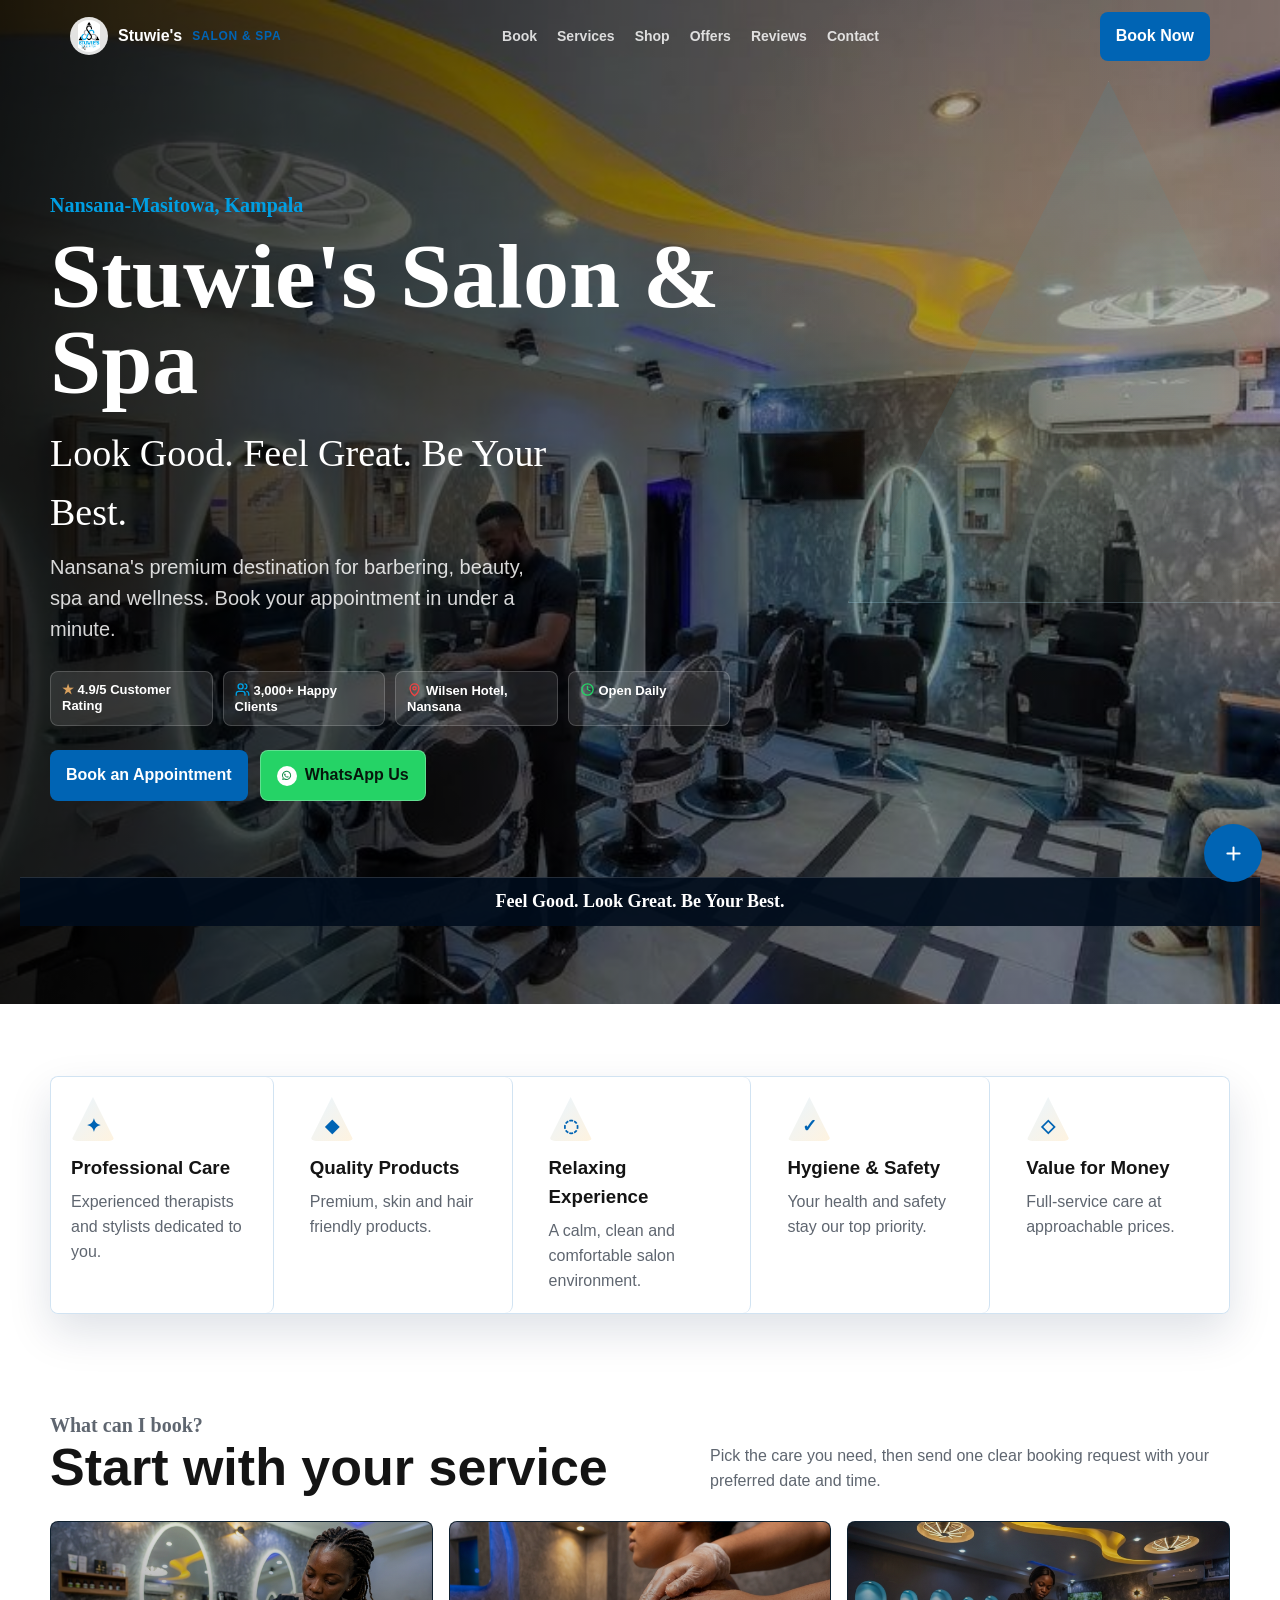
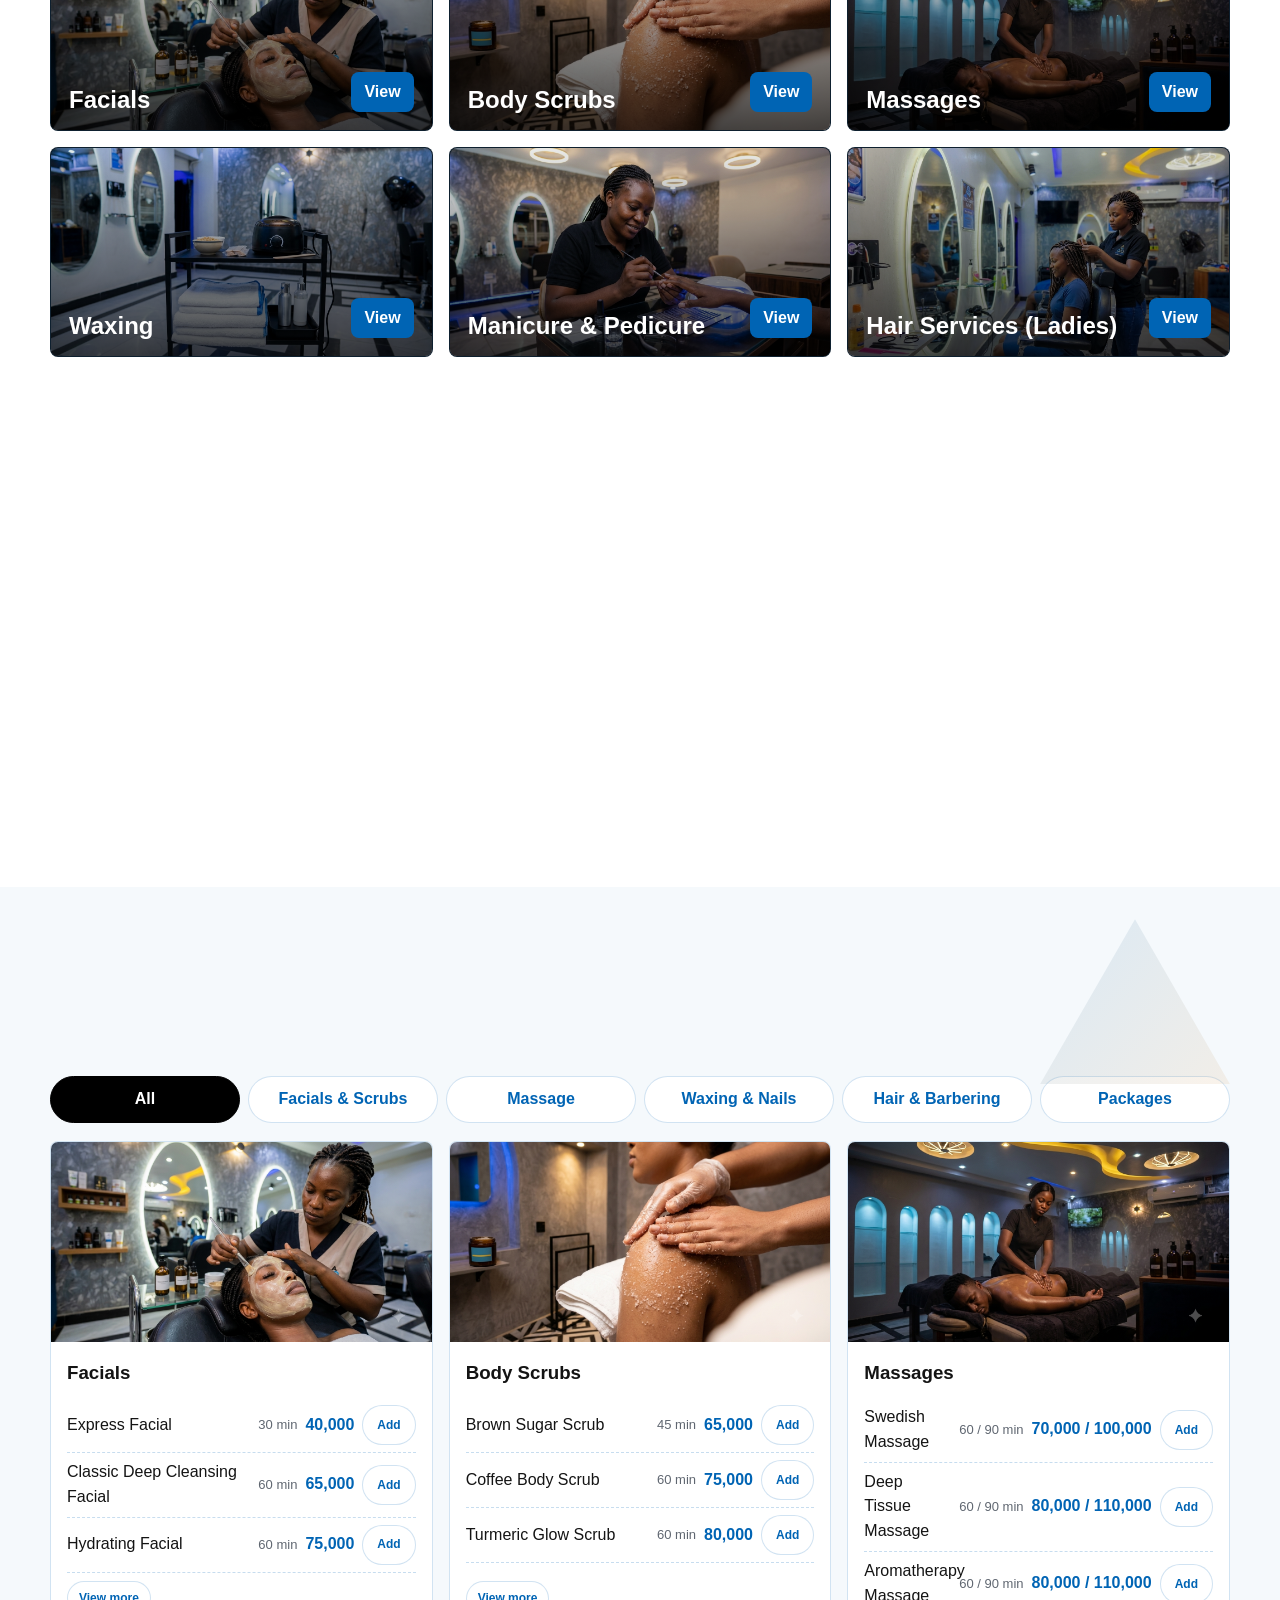
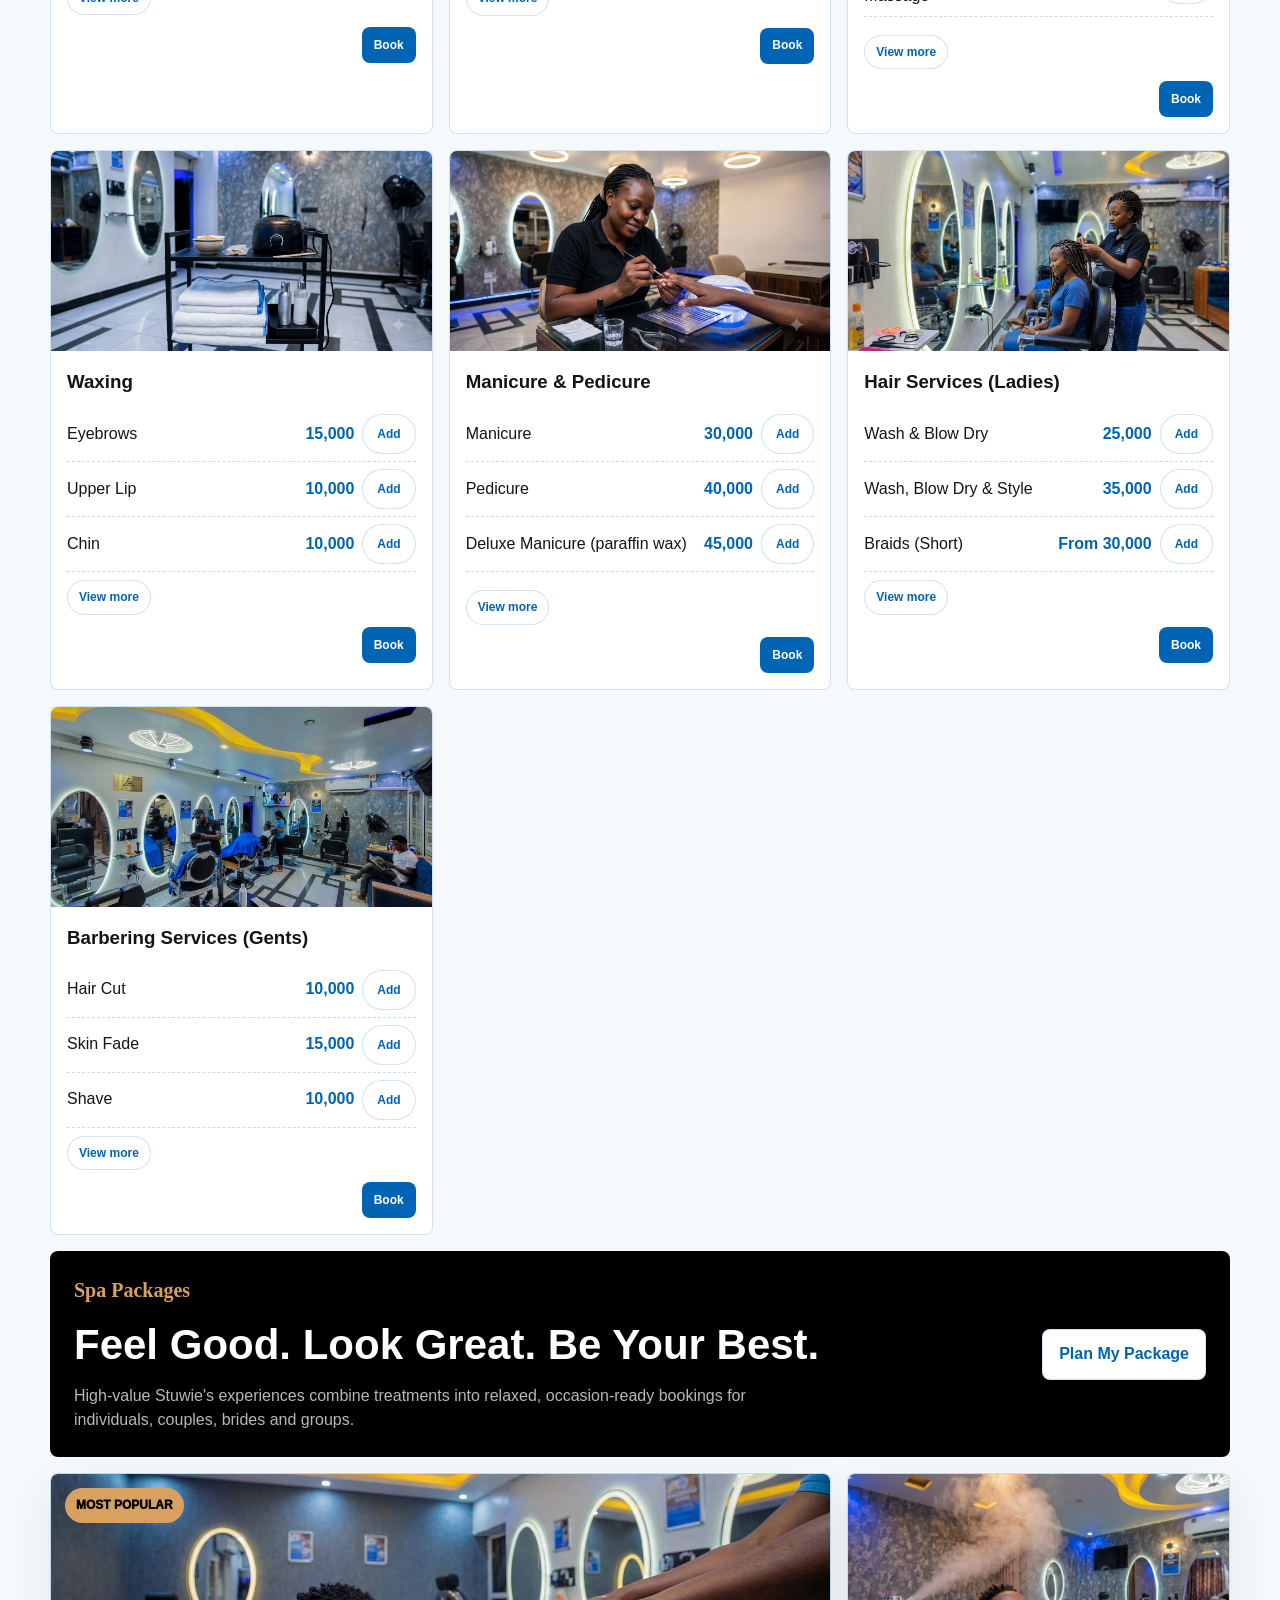
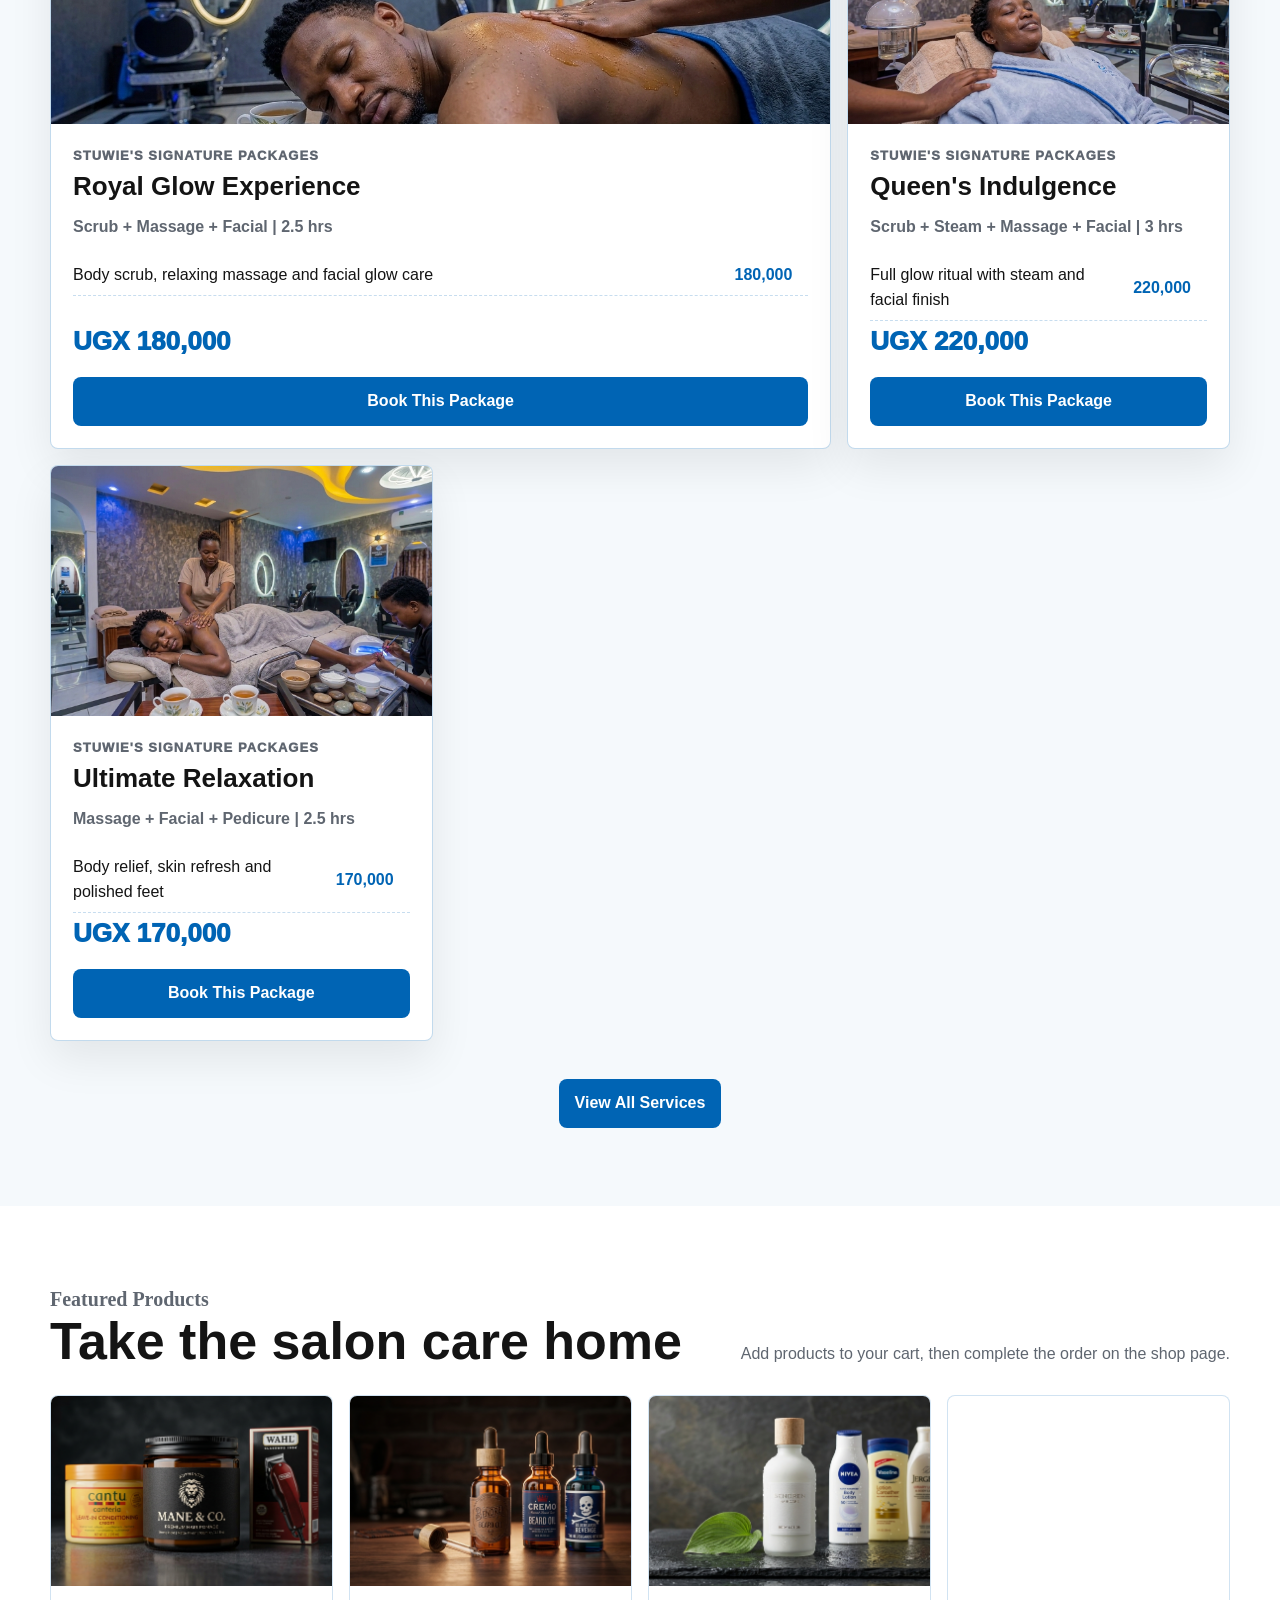
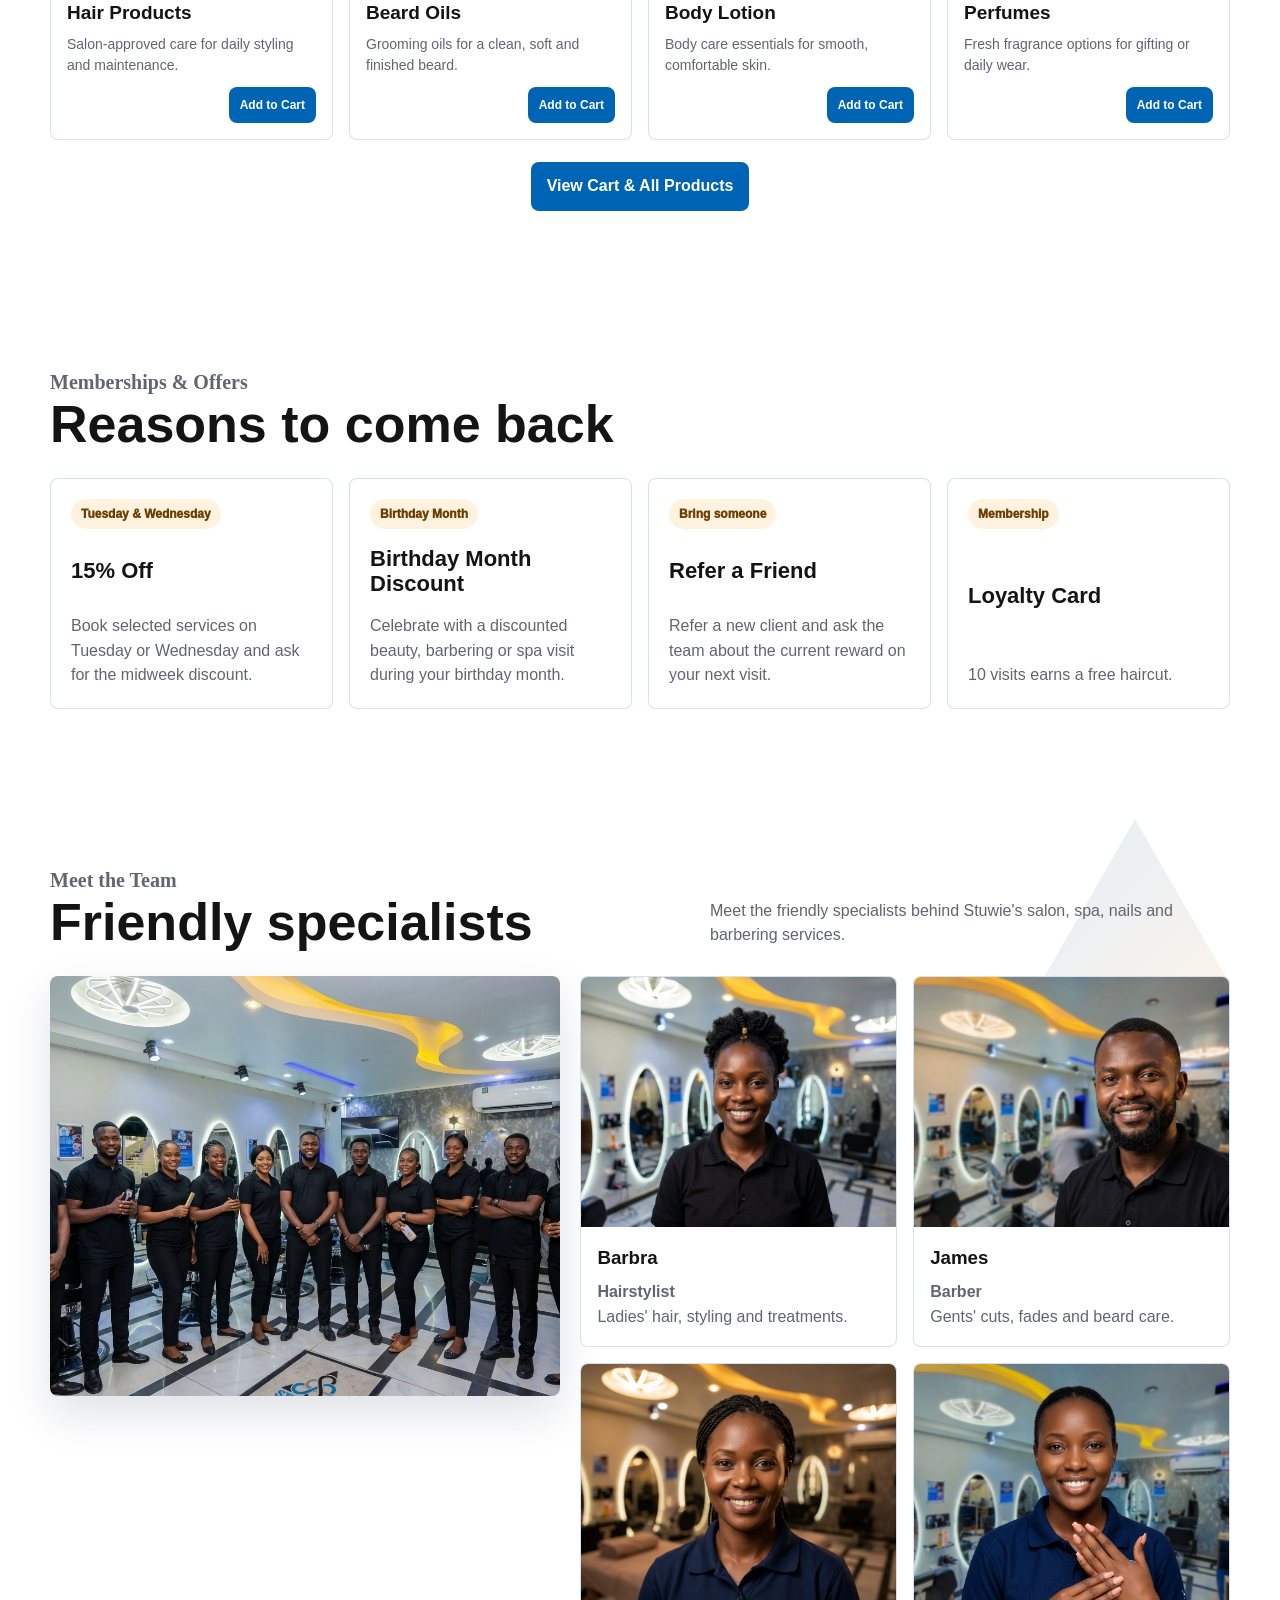
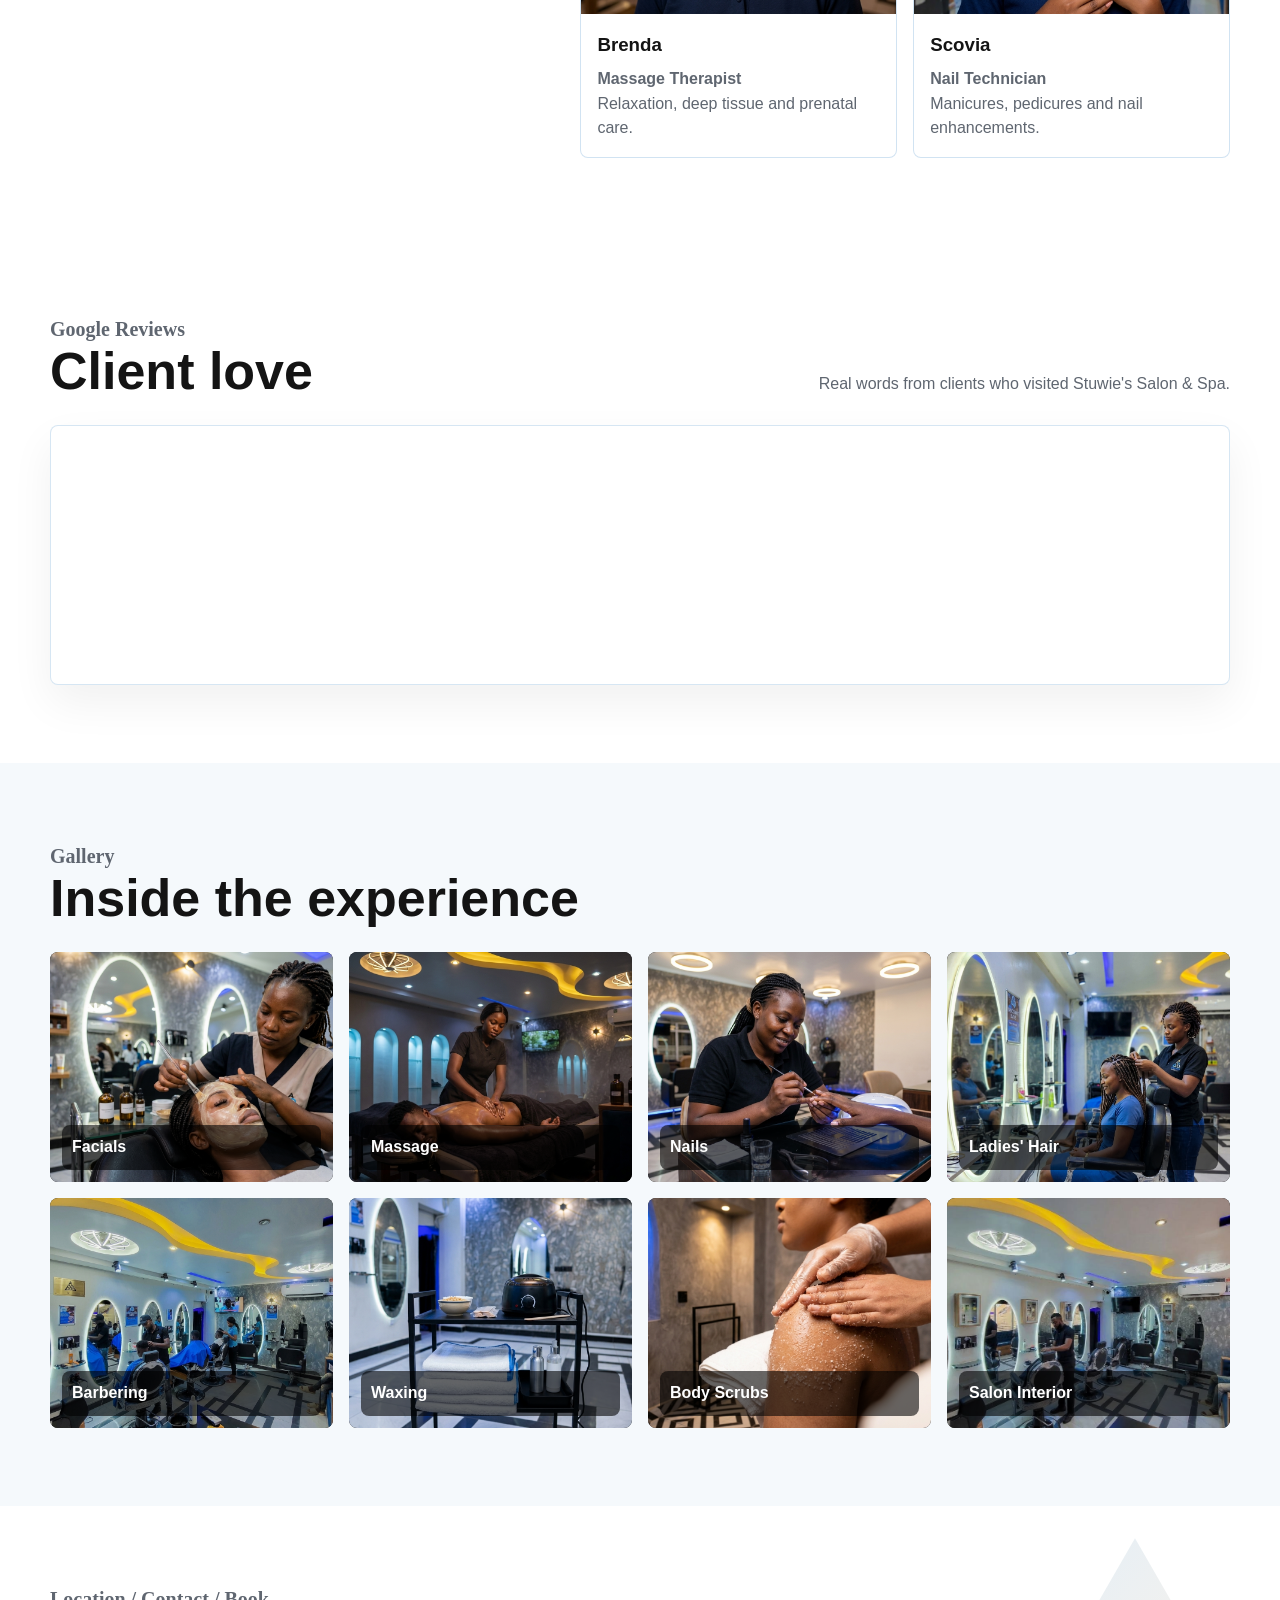
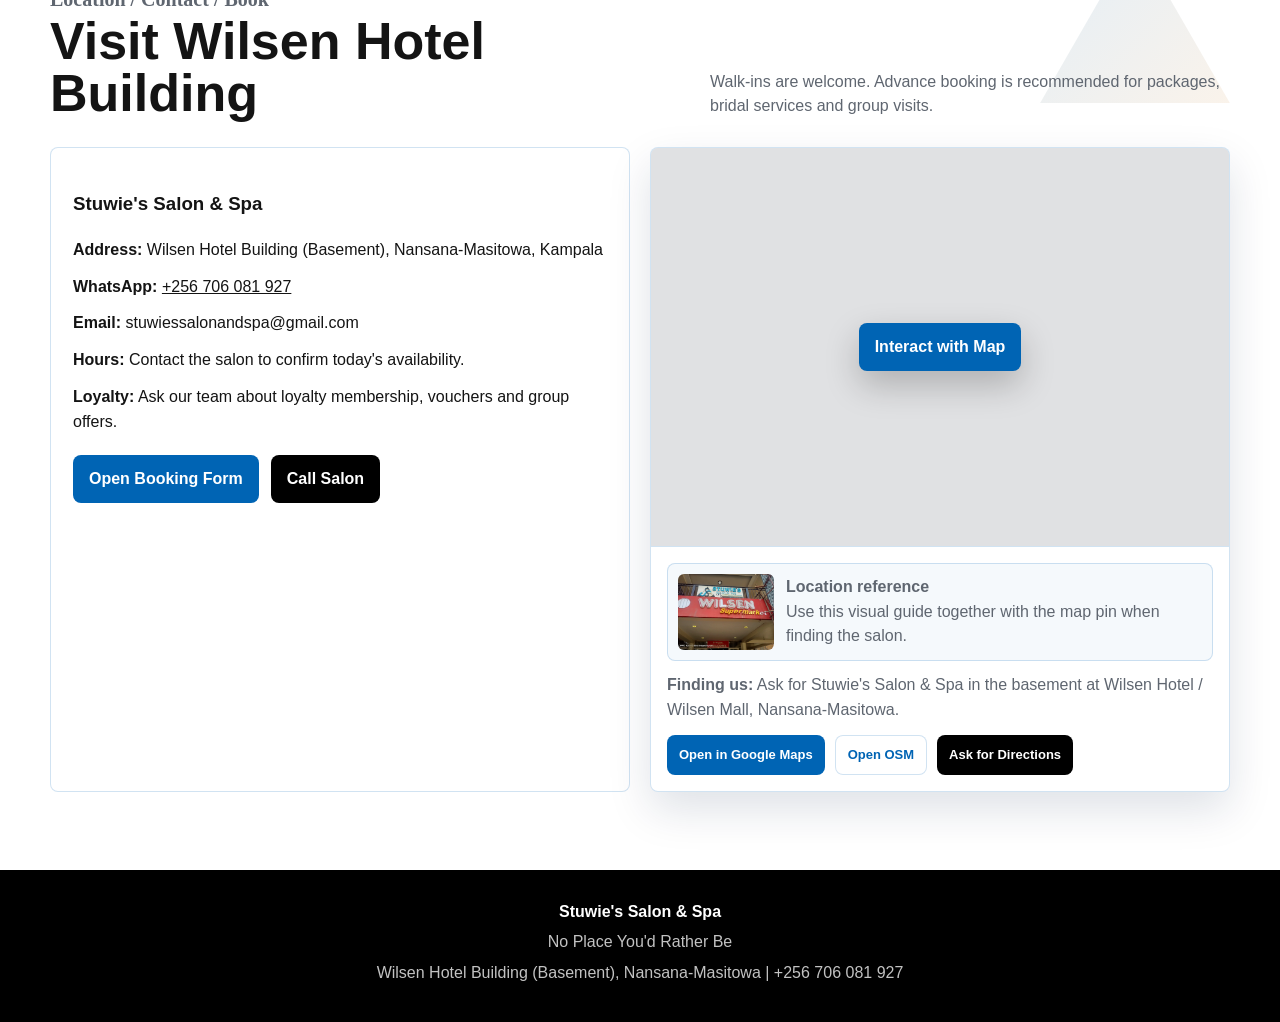
==== index.html @ 25f9405e "updates" ====
<!DOCTYPE html>
<html lang="en">
<head>
  <meta charset="UTF-8" />
  <meta name="viewport" content="width=device-width, initial-scale=1.0" />
  <title>Stuwie's Salon & Spa | No Place You'd Rather Be</title>
  <meta name="description" content="Stuwie's Salon & Spa in Wilsen Hotel Building, Nansana-Masitowa. Salon, spa, barbering, nails, waxing, facials, massage, packages and bookings." />
  <meta name="author" content="Solomantalgo" />
  <link rel="icon" href="assets/Stuwie LogoClare_page-0001.jpg" type="image/jpeg" />
  <link rel="preload" as="image" href="assets/images/hero2.png" />
  <link rel="preload" as="image" href="assets/Stuwie LogoClare_page-0001.jpg" />
  <style>
    :root {
      --blue: #0064b4;
      --blue-bright: #009fe3;
      --warm: #d9a15f;
      --warm-soft: #fff3df;
      --grey: #8c8c8c;
      --grey-light: #dcdcdc;
      --black: #000000;
      --ink: #141414;
      --muted: #5f6670;
      --paper: #ffffff;
      --wash: #f5f9fc;
      --line: rgba(0, 100, 180, 0.18);
      --shadow: 0 18px 44px rgba(0, 34, 67, 0.13);
      --radius: 8px;
    }

    * { box-sizing: border-box; }
    html {
      scroll-behavior: smooth;
      overflow-x: hidden;
    }
    body {
      margin: 0;
      font-family: Inter, "Segoe UI", Arial, sans-serif;
      color: var(--ink);
      background: var(--paper);
      line-height: 1.55;
      width: 100%;
      max-width: 100%;
      overflow-x: hidden;
    }
    body > * {
      max-width: 100%;
    }
    main, section, header, footer {
      max-width: 100%;
      overflow-x: clip;
    }
    img { max-width: 100%; display: block; }
    a { color: inherit; }
    button, input, select, textarea { font: inherit; }

    .site-header {
      position: fixed;
      top: 0;
      left: 0;
      right: 0;
      z-index: 20;
      background: transparent;
      border-bottom: 1px solid transparent;
      transition: background 0.4s ease, border-bottom 0.4s ease, box-shadow 0.4s ease, backdrop-filter 0.4s ease;
    }
    .site-header.scrolled {
      background: rgba(0, 13, 28, 0.9);
      border-bottom: 1px solid rgba(0, 159, 227, 0.22);
      box-shadow: 0 14px 36px rgba(0, 0, 0, 0.22);
      backdrop-filter: blur(16px);
    }
    .nav {
      max-width: 1180px;
      margin: 0 auto;
      padding: 12px 20px;
      display: flex;
      align-items: center;
      justify-content: space-between;
      gap: 16px;
    }
    .brand-mark {
      display: flex;
      align-items: center;
      gap: 10px;
      text-decoration: none;
      font-weight: 800;
      color: white;
      transition: transform 0.25s ease, color 0.25s ease;
      min-width: 0;
    }
    .brand-mark:hover { transform: translateY(-1px); color: var(--blue); }
    .brand-mark img {
      width: 38px;
      height: 38px;
      object-fit: contain;
      border-radius: 50%;
      background: rgba(255,255,255,0.88);
      padding: 3px;
    }
    .brand-mark span {
      color: var(--blue);
      display: block;
      font-size: 12px;
      font-weight: 700;
      letter-spacing: 0.06em;
      text-transform: uppercase;
    }
    .nav-links {
      display: flex;
      align-items: center;
      gap: 20px;
      font-size: 14px;
    }
    .nav-links a {
      text-decoration: none;
      color: rgba(255,255,255,0.82);
      font-weight: 650;
      position: relative;
      padding: 6px 0;
    }
    .nav-links a:hover { color: white; }
    .nav-links a::after {
      content: "";
      position: absolute;
      left: 0;
      right: 0;
      bottom: 0;
      height: 2px;
      background: var(--blue-bright);
      transform: scaleX(0);
      transform-origin: left;
      transition: transform 0.25s ease;
    }
    .nav-links a:hover::after { transform: scaleX(1); }
    .btn {
      border: 0;
      border-radius: var(--radius);
      padding: 12px 16px;
      display: inline-flex;
      align-items: center;
      justify-content: center;
      gap: 8px;
      min-height: 44px;
      text-decoration: none;
      font-weight: 800;
      cursor: pointer;
      transition: transform 0.22s ease, box-shadow 0.22s ease, background 0.22s ease, color 0.22s ease;
    }
    .btn-primary { background: var(--blue); color: white; }
    .btn-primary:hover { background: #004f90; }
    .btn-dark { background: var(--black); color: white; }
    .btn-light { background: white; color: var(--blue); border: 1px solid var(--line); }
    .btn-whatsapp { background: #25d366; color: #06170c; border: 1px solid rgba(255,255,255,0.28); }
    .btn-whatsapp:hover { background: #1ebe5d; }
    .wa-icon {
      width: 20px;
      height: 20px;
      border-radius: 50%;
      display: inline-grid;
      place-items: center;
      background: #fff;
      color: #128c4a;
      line-height: 1;
    }
    .wa-icon svg { width: 13px; height: 13px; fill: currentColor; }
    .btn:hover { transform: translateY(-2px); box-shadow: 0 12px 28px rgba(0, 34, 67, 0.16); }
    .btn.is-loading {
      pointer-events: none;
      opacity: 0.78;
      position: relative;
    }
    .btn.is-loading::before {
      content: "";
      width: 15px;
      height: 15px;
      border: 2px solid rgba(255,255,255,0.55);
      border-top-color: #fff;
      border-radius: 50%;
      animation: spin 0.75s linear infinite;
    }

    .hero {
      min-height: calc(100vh - 69px);
      display: grid;
      align-items: center;
      position: relative;
      overflow: hidden;
      color: white;
      background: #101820;
    }
    .hero-preload {
      position: absolute;
      width: 1px;
      height: 1px;
      opacity: 0;
      pointer-events: none;
    }
    .hero::before {
      content: "";
      position: absolute;
      inset: 0;
      background:
        radial-gradient(circle at 78% 28%, rgba(217,161,95,0.22), transparent 26%),
        linear-gradient(90deg, rgba(0,0,0,0.86), rgba(0,0,0,0.48) 47%, rgba(0,0,0,0.18)),
        url("assets/images/hero2.png") center/cover;
      animation: heroDrift 14s ease-in-out infinite alternate;
    }
    .hero::after {
      content: "";
      position: absolute;
      right: -7vw;
      top: 9vh;
      width: min(42vw, 520px);
      aspect-ratio: 1;
      border: 1px solid rgba(255,255,255,0.18);
      clip-path: polygon(50% 0, 100% 100%, 0 100%);
      background: linear-gradient(135deg, rgba(0,159,227,0.12), rgba(217,161,95,0.08));
      pointer-events: none;
    }
    .hero-inner {
      position: relative;
      width: min(1180px, calc(100% - 40px));
      margin: 0 auto;
      padding: 112px 0 76px;
      display: grid;
      grid-template-columns: minmax(0, 680px) minmax(190px, 240px);
      align-items: center;
      gap: 72px;
    }
    .logo-panel {
      background: rgba(255, 255, 255, 0.9);
      border-radius: var(--radius);
      padding: 10px;
      box-shadow: 0 18px 50px rgba(0,0,0,0.28);
      max-width: 230px;
      justify-self: end;
      border: 1px solid rgba(255,255,255,0.55);
      opacity: 0.95;
      animation: floatIn 0.85s ease 0.28s both;
    }
    .logo-panel img {
      width: 100%;
      height: 185px;
      display: block;
      object-fit: contain;
      mix-blend-mode: multiply;
    }
    .eyebrow {
      color: var(--blue-bright);
      font-size: 13px;
      font-weight: 900;
      letter-spacing: 0.12em;
      text-transform: uppercase;
      margin: 0 0 12px;
      font-family: "Segoe Script", "Brush Script MT", "Lucida Handwriting", cursive;
      text-transform: none;
      letter-spacing: 0;
      font-size: 20px;
    }
    h1 {
      font-size: clamp(46px, 8vw, 92px);
      line-height: 0.94;
      margin: 0;
      letter-spacing: 0;
      animation: fadeUp 0.8s ease 0.08s both;
      font-family: Georgia, "Times New Roman", serif;
    }
    .hero-copy {
      max-width: 520px;
      color: rgba(255,255,255,0.9);
      font-size: clamp(24px, 3vw, 38px);
      margin: 18px 0 10px;
      animation: fadeUp 0.8s ease 0.18s both;
      font-family: "Segoe Script", "Brush Script MT", cursive;
      color: #fff;
    }
    .hero-subcopy {
      max-width: 500px;
      color: rgba(255,255,255,0.84);
      font-size: clamp(16px, 1.8vw, 20px);
      margin: 0 0 26px;
      animation: fadeUp 0.8s ease 0.22s both;
    }
    .hero-kicker {
      display: none;
      flex-wrap: wrap;
      gap: 10px;
      margin: 0 0 22px;
      padding: 0;
      list-style: none;
      animation: fadeUp 0.8s ease 0.24s both;
    }
    .hero-kicker li {
      border: 1px solid rgba(255,255,255,0.24);
      background: rgba(255,255,255,0.09);
      color: rgba(255,255,255,0.92);
      border-radius: 999px;
      padding: 8px 12px;
      font-size: 13px;
      font-weight: 850;
      backdrop-filter: blur(10px);
    }
    .hero-proof {
      display: grid;
      grid-template-columns: repeat(4, minmax(0, 1fr));
      gap: 10px;
      max-width: 690px;
      margin: 0 0 24px;
      animation: fadeUp 0.8s ease 0.26s both;
    }
    .proof-pill {
      border: 1px solid rgba(255,255,255,0.18);
      background: rgba(255,255,255,0.1);
      border-radius: var(--radius);
      padding: 10px 11px;
      backdrop-filter: blur(10px);
      font-size: 13px;
      font-weight: 850;
      line-height: 1.25;
    }
    .rating-star { color: #d9a15f; }
    .proof-icon {
      width: 15px;
      height: 15px;
      vertical-align: -2px;
      margin-right: 4px;
    }
    .proof-icon.clients { color: var(--blue-bright); }
    .proof-icon.location { color: #ef4444; }
    .proof-icon.open { color: #25d366; }
    .proof-icon path, .proof-icon circle, .proof-icon polyline {
      fill: none;
      stroke: currentColor;
      stroke-width: 2.2;
      stroke-linecap: round;
      stroke-linejoin: round;
    }
    .hero-actions, .contact-actions {
      display: flex;
      flex-wrap: wrap;
      gap: 12px;
      animation: fadeUp 0.8s ease 0.3s both;
    }
    .hero-strip {
      position: relative;
      background: rgba(0, 13, 28, 0.9);
      color: white;
      padding: 10px 20px;
      font-weight: 850;
      text-align: center;
      border-top: 1px solid rgba(255,255,255,0.14);
      font-family: "Segoe Script", "Brush Script MT", cursive;
      font-size: 18px;
    }

    section {
      padding: 78px 20px;
      position: relative;
      overflow: hidden;
    }
    #services::before, #team::before, #contact::before {
      content: "";
      position: absolute;
      width: 190px;
      height: 165px;
      right: max(18px, calc((100vw - 1180px) / 2));
      top: 32px;
      background: linear-gradient(135deg, rgba(0,100,180,0.11), rgba(217,161,95,0.13));
      clip-path: polygon(50% 0, 100% 100%, 0 100%);
      pointer-events: none;
    }
    .section-inner { max-width: 1180px; margin: 0 auto; }
    .section-head {
      display: flex;
      justify-content: space-between;
      align-items: end;
      gap: 24px;
      margin-bottom: 28px;
    }
    .section-head h2 {
      margin: 0;
      font-size: clamp(31px, 4.2vw, 52px);
      line-height: 1;
    }
    .section-head p { max-width: 520px; color: var(--muted); margin: 0; }
    .trust-grid, .service-grid, .team-grid, .gallery-grid, .package-grid, .quick-book-grid, .product-grid, .offer-grid {
      display: grid;
      gap: 16px;
    }
    #trust {
      padding: 72px 20px 58px;
      margin-top: 0;
      z-index: 2;
    }
    .trust-grid {
      grid-template-columns: repeat(5, 1fr);
      background: rgba(255,255,255,0.96);
      border: 1px solid var(--line);
      border-radius: var(--radius);
      box-shadow: var(--shadow);
      overflow: hidden;
    }
    .trust-card, .service-card, .member-card, .package-card, .contact-card {
      border: 1px solid var(--line);
      border-radius: var(--radius);
      background: white;
      overflow: hidden;
      transition: transform 0.28s ease, box-shadow 0.28s ease, border-color 0.28s ease;
    }
    .trust-card:hover, .member-card:hover, .package-card:hover, .contact-card:hover {
      transform: translateY(-5px);
      box-shadow: var(--shadow);
      border-color: rgba(0, 100, 180, 0.34);
    }
    .service-card:hover {
      box-shadow: var(--shadow);
      border-color: rgba(0, 100, 180, 0.34);
    }
    .trust-card {
      padding: 20px;
      min-height: 150px;
      border: 0;
      border-right: 1px solid var(--line);
    }
    .trust-card:last-child { border-right: 0; }
    .trust-icon {
      width: 44px;
      height: 44px;
      border-radius: 6px;
      display: grid;
      place-items: center;
      background: linear-gradient(135deg, #e9f5ff, var(--warm-soft));
      color: var(--blue);
      font-weight: 950;
      margin-bottom: 12px;
      clip-path: polygon(50% 0, 100% 100%, 0 100%);
      font-size: 0;
    }
    .trust-icon::before {
      font-size: 18px;
      line-height: 1;
      transform: translateY(7px);
    }
    .trust-card:nth-child(1) .trust-icon::before { content: "✦"; }
    .trust-card:nth-child(2) .trust-icon::before { content: "◆"; }
    .trust-card:nth-child(3) .trust-icon::before { content: "◌"; }
    .trust-card:nth-child(4) .trust-icon::before { content: "✓"; }
    .trust-card:nth-child(5) .trust-icon::before { content: "◇"; }
    .trust-card h3, .service-card h3, .member-card h3, .package-card h3 { margin: 0 0 8px; }
    .trust-card p, .member-card p, .package-card p { margin: 0; color: var(--muted); }

    #quick-book {
      padding-top: 38px;
      background: var(--paper);
    }
    .quick-book-grid {
      grid-template-columns: repeat(3, 1fr);
    }
    .quick-book-card {
      min-height: 210px;
      border-radius: var(--radius);
      overflow: hidden;
      position: relative;
      isolation: isolate;
      display: flex;
      align-items: end;
      color: white;
      text-decoration: none;
      background: #111;
      border: 1px solid rgba(0,100,180,0.18);
    }
    .quick-book-card img {
      position: absolute;
      inset: 0;
      width: 100%;
      height: 100%;
      object-fit: cover;
      transition: transform 0.55s ease, filter 0.55s ease;
      z-index: -2;
    }
    .quick-book-card::after {
      content: "";
      position: absolute;
      inset: 0;
      background: linear-gradient(180deg, rgba(0,0,0,0.08), rgba(0,0,0,0.72));
      z-index: -1;
    }
    .quick-book-card:hover img { transform: scale(1.06); filter: saturate(1.08); }
    .quick-book-card:focus-visible { outline: 3px solid var(--blue); outline-offset: 4px; }
    .quick-book-body {
      width: 100%;
      padding: 18px;
      display: flex;
      align-items: end;
      justify-content: space-between;
      gap: 12px;
    }
    .quick-book-body h3 { margin: 0; font-size: 24px; line-height: 1.05; }
    .mini-book-btn {
      border: 0;
      border-radius: var(--radius);
      background: var(--blue);
      color: #fff;
      min-height: 38px;
      padding: 8px 13px;
      font-weight: 900;
      cursor: pointer;
      text-decoration: none;
    }

    #services, #gallery { background: var(--wash); }
    .service-tabs {
      display: grid;
      grid-template-columns: repeat(6, minmax(0, 1fr));
      gap: 8px;
      overflow: visible;
      padding-bottom: 0;
      margin-bottom: 18px;
    }
    .service-tab {
      white-space: normal;
      border: 1px solid var(--line);
      background: white;
      color: var(--blue);
      border-radius: 999px;
      padding: 10px 14px;
      font-weight: 850;
      cursor: pointer;
      transition: transform 0.22s ease, background 0.22s ease, color 0.22s ease;
      min-height: 44px;
      text-align: center;
    }
    .service-tab:hover { transform: translateY(-2px); }
    .service-tab.active { background: var(--black); color: white; border-color: var(--black); }
    .service-panel { display: none; }
    .service-panel.active { display: block; animation: fadeUp 0.35s ease both; }
    .service-panel.all-visible {
      display: contents;
      animation: fadeUp 0.35s ease both;
    }
    .service-grid { grid-template-columns: repeat(3, 1fr); }
    .service-panels.all-mode {
      display: grid;
      grid-template-columns: repeat(3, minmax(0, 1fr));
      gap: 16px;
    }
    .service-panels.all-mode .service-grid { display: contents; }
    .service-card img {
      height: 200px;
      width: 100%;
      object-fit: cover;
      transition: transform 0.55s ease, filter 0.55s ease;
    }
    .service-card:hover img { transform: scale(1.06); filter: saturate(1.08) contrast(1.03); }
    .service-card {
      display: flex;
      flex-direction: column;
      height: 100%;
      position: relative;
      isolation: isolate;
    }
    .service-body {
      padding: 16px;
      display: flex;
      flex-direction: column;
      flex: 1;
      position: relative;
      z-index: 1;
    }
    .book-card-btn {
      width: fit-content;
      margin-top: 12px;
      min-height: 36px;
      padding: 7px 12px;
      font-size: 12px;
      align-self: flex-end;
      position: relative;
      z-index: 4;
      pointer-events: auto;
      touch-action: manipulation;
    }
    .service-body > .view-more,
    .service-body > .book-card-btn {
      flex: 0 0 auto;
    }
    .price-list li {
      align-items: center;
      grid-template-columns: minmax(0, 1fr) auto auto auto;
    }
    .item-add {
      border: 1px solid var(--line);
      background: #fff;
      color: var(--blue);
      border-radius: 999px;
      padding: 8px 14px;
      min-width: 52px;
      min-height: 40px;
      font-size: 12px;
      font-weight: 900;
      cursor: pointer;
      transition: background 0.2s ease, color 0.2s ease, box-shadow 0.2s ease;
      justify-self: end;
      align-self: center;
      touch-action: manipulation;
      position: relative;
      z-index: 2;
    }
    .item-add:focus-visible { outline: 3px solid rgba(0,159,227,0.35); outline-offset: 2px; }
    .item-add:hover { background: var(--blue); color: #fff; box-shadow: 0 8px 18px rgba(0,100,180,0.18); }
    .booking-cart {
      position: fixed;
      left: 20px;
      right: 20px;
      bottom: 20px;
      z-index: 35;
      width: min(1120px, calc(100% - 40px));
      margin: 0 auto;
      background: rgba(0, 13, 28, 0.94);
      color: #fff;
      border: 1px solid rgba(255,255,255,0.12);
      border-radius: var(--radius);
      box-shadow: 0 18px 44px rgba(0,0,0,0.22);
      padding: 16px;
      display: none;
      gap: 14px;
      align-items: center;
      justify-content: space-between;
      backdrop-filter: blur(14px);
    }
    .booking-cart.visible.open { display: flex; }
    body.cart-active.cart-open { padding-bottom: 112px; }
    .cart-items {
      display: flex;
      flex-wrap: wrap;
      gap: 8px;
      margin-top: 8px;
    }
    .cart-chip {
      display: inline-flex;
      align-items: center;
      gap: 7px;
      border: 1px solid rgba(255,255,255,0.16);
      background: rgba(255,255,255,0.09);
      border-radius: 999px;
      padding: 7px 9px;
      font-size: 12px;
    }
    .cart-chip button {
      border: 0;
      background: transparent;
      color: #fff;
      cursor: pointer;
      font-weight: 900;
      padding: 0 2px;
    }
    .cart-meta { color: rgba(255,255,255,0.72); font-size: 13px; }
    .booking-cart > div { min-width: 0; }
    .cart-toggle {
      position: fixed;
      right: 14px;
      bottom: 84px;
      z-index: 36;
      display: none;
      border: 0;
      border-radius: 999px;
      background: #000;
      color: #fff;
      box-shadow: 0 14px 34px rgba(0,0,0,0.28);
      padding: 11px 14px;
      font-weight: 900;
      cursor: pointer;
    }
    .cart-toggle.visible { display: inline-flex; align-items: center; justify-content: center; }
    .selected-services {
      grid-column: 1 / -1;
      border: 1px solid var(--line);
      background: var(--wash);
      border-radius: var(--radius);
      padding: 14px;
      display: none;
    }
    .selected-services.visible { display: block; }
    .selected-services ul {
      margin: 8px 0 0;
      padding-left: 18px;
    }
    .subcategory-panel {
      grid-column: 1 / -1;
      display: none;
      border: 1px solid var(--line);
      border-radius: var(--radius);
      padding: 14px;
      background: #fff;
    }
    .subcategory-panel.visible { display: block; }
    .subcategory-options {
      display: grid;
      grid-template-columns: repeat(2, 1fr);
      gap: 8px;
      margin-top: 10px;
    }
    .subcategory-option {
      display: flex;
      align-items: center;
      gap: 8px;
      border: 1px solid var(--line);
      border-radius: var(--radius);
      padding: 9px;
      font-size: 13px;
      font-weight: 750;
    }
    .subcategory-option input { width: auto; min-height: auto; }
    .cart-toast {
      position: fixed;
      left: 50%;
      bottom: 22px;
      z-index: 60;
      transform: translate(-50%, 18px);
      opacity: 0;
      pointer-events: none;
      background: var(--black);
      color: #fff;
      border: 1px solid rgba(255,255,255,0.14);
      border-radius: 999px;
      padding: 11px 16px;
      box-shadow: 0 18px 44px rgba(0,0,0,0.28);
      font-weight: 850;
      transition: opacity 0.22s ease, transform 0.22s ease;
    }
    .cart-toast.visible {
      opacity: 1;
      transform: translate(-50%, 0);
    }
    .price-list {
      margin: 10px 0 0;
      padding: 0;
      list-style: none;
      display: grid;
      gap: 7px;
    }
    .price-list li {
      display: grid;
      grid-template-columns: minmax(0, 1fr) auto auto auto;
      gap: 8px;
      padding-bottom: 7px;
      border-bottom: 1px dashed rgba(0,100,180,0.22);
    }
    .price-list span { color: var(--muted); font-size: 13px; }
    .price-list strong { color: var(--blue); white-space: nowrap; }
    .service-card:not(.expanded) .card-row-extra,
    .service-card:not(.expanded) .subhead-extra { display: none; }
    .subhead {
      margin: 12px 0 0;
      color: var(--black);
      font-size: 13px;
      font-weight: 950;
      text-transform: uppercase;
      letter-spacing: 0.08em;
    }
    .view-more {
      width: fit-content;
      border: 1px solid var(--line);
      background: #fff;
      color: var(--blue);
      border-radius: 999px;
      padding: 7px 11px;
      min-height: 32px;
      font-size: 12px;
      font-weight: 900;
      cursor: pointer;
      margin: 8px 0 0;
      position: relative;
      z-index: 3;
      pointer-events: auto;
      touch-action: manipulation;
    }
    .view-more:hover { background: var(--blue); color: #fff; }
    .package-price { color: var(--warm); }
    #services .package-intro {
      grid-column: 1 / -1;
      border-radius: var(--radius);
      background: #000;
      color: #fff;
      padding: 24px;
      display: flex;
      align-items: center;
      justify-content: space-between;
      gap: 18px;
    }
    #services .package-intro h3 { margin: 0 0 6px; font-size: clamp(26px, 4vw, 42px); }
    #services .package-intro p { margin: 0; color: rgba(255,255,255,0.72); max-width: 720px; }
    #services .service-card[id], #services .package-intro[id] { scroll-margin-top: 110px; }
    #services .package-card {
      position: relative;
      background: white;
      border: 1px solid rgba(0,100,180,0.24);
      color: var(--ink);
      display: flex;
      flex-direction: column;
      height: 100%;
      box-shadow: 0 18px 44px rgba(0,0,0,0.08);
    }
    #services .package-card.featured { grid-column: span 2; }
    #services .package-card img { height: 250px; width: 100%; object-fit: cover; }
    #services .package-body { padding: 22px; display: flex; flex-direction: column; flex: 1; }
    #services .package-body h3 { margin: 0 0 8px; font-size: 26px; }
    #services .package-meta { color: var(--muted); font-weight: 850; margin-bottom: 14px; }
    #services .package-card p { color: var(--muted); }
    #services .package-price { color: var(--blue); font-size: 26px; font-weight: 950; margin-top: auto; }
    #services .package-card .btn { width: 100%; justify-content: center; margin-top: 16px; }
    #services .badge {
      position: absolute;
      top: 14px;
      left: 14px;
      z-index: 1;
      border-radius: 999px;
      background: var(--warm);
      color: #000;
      padding: 8px 11px;
      font-size: 12px;
      font-weight: 950;
      text-transform: uppercase;
    }

    #featured-products { background: var(--paper); }
    .product-grid {
      grid-template-columns: repeat(4, 1fr);
    }
    .product-card, .offer-card {
      border: 1px solid var(--line);
      border-radius: var(--radius);
      background: white;
      overflow: hidden;
      transition: transform 0.28s ease, box-shadow 0.28s ease, border-color 0.28s ease;
    }
    .product-card:hover, .offer-card:hover {
      transform: translateY(-5px);
      box-shadow: var(--shadow);
      border-color: rgba(0, 100, 180, 0.34);
    }
    .product-card { position: relative; }
    .product-card img {
      width: 100%;
      height: 190px;
      object-fit: cover;
    }
    .product-body {
      padding: 16px;
      display: grid;
      gap: 10px;
    }
    .product-body h3 { margin: 0; font-size: 19px; line-height: 1.15; }
    .product-body p { margin: 0; color: var(--muted); font-size: 14px; }
    .product-price { display: none; }
    .product-card .btn {
      min-height: 36px;
      padding: 8px 11px;
      font-size: 12px;
      width: fit-content;
      justify-self: end;
    }
    .shop-cart {
      position: fixed;
      right: 20px;
      bottom: 20px;
      z-index: 37;
      width: min(420px, calc(100% - 40px));
      max-height: calc(100vh - 40px);
      background: rgba(0, 13, 28, 0.96);
      color: #fff;
      border: 1px solid rgba(255,255,255,0.14);
      border-radius: var(--radius);
      box-shadow: 0 24px 70px rgba(0,0,0,0.32);
      padding: 16px;
      display: none;
      gap: 14px;
      backdrop-filter: blur(14px);
    }
    .shop-cart.visible.open { display: grid; }
    .shop-cart-head {
      display: flex;
      align-items: center;
      justify-content: space-between;
      gap: 12px;
    }
    .shop-cart-items {
      display: grid;
      gap: 10px;
      overflow: auto;
      max-height: 48vh;
      padding-right: 2px;
    }
    .shop-cart-row {
      display: grid;
      grid-template-columns: minmax(0, 1fr) auto;
      gap: 10px;
      padding: 10px;
      border: 1px solid rgba(255,255,255,0.12);
      border-radius: var(--radius);
      background: rgba(255,255,255,0.08);
    }
    .shop-cart-row p { margin: 2px 0 0; color: rgba(255,255,255,0.68); font-size: 12px; }
    .qty-controls { display: inline-flex; align-items: center; gap: 8px; }
    .qty-controls button, .icon-btn {
      border: 1px solid rgba(255,255,255,0.18);
      background: transparent;
      color: #fff;
      border-radius: 50%;
      width: 30px;
      height: 30px;
      cursor: pointer;
      font-weight: 900;
    }
    .icon-btn { font-size: 20px; line-height: 1; }
    .shop-cart-toggle {
      position: fixed;
      right: 16px;
      bottom: 140px;
      z-index: 38;
      display: none;
      border: 0;
      border-radius: 999px;
      background: var(--blue);
      color: #fff;
      box-shadow: 0 14px 34px rgba(0,0,0,0.28);
      padding: 11px 14px;
      font-weight: 900;
      cursor: pointer;
    }
    .shop-cart-toggle.visible { display: inline-flex; align-items: center; justify-content: center; }
    .section-actions {
      margin-top: 22px;
      display: flex;
      justify-content: center;
    }
    .section-actions .btn {
      width: fit-content;
      max-width: 100%;
      flex: 0 0 auto;
    }
    #panel-packages > .section-actions {
      grid-column: 1 / -1;
      align-self: center;
    }
    .offer-grid { grid-template-columns: repeat(4, 1fr); }
    .offer-card {
      min-height: 178px;
      padding: 20px;
      display: grid;
      align-content: space-between;
      gap: 18px;
    }
    .offer-card.today {
      background: linear-gradient(135deg, #07131d, #0d2c43);
      color: white;
      border-color: rgba(255,255,255,0.14);
    }
    .offer-card h3 { margin: 0; font-size: 22px; line-height: 1.1; }
    .offer-card p { margin: 0; color: var(--muted); }
    .offer-card.today p { color: rgba(255,255,255,0.76); }
    .offer-tag {
      width: fit-content;
      border-radius: 999px;
      padding: 6px 10px;
      background: var(--warm-soft);
      color: #6e3f05;
      font-size: 12px;
      font-weight: 950;
    }
    .offer-card.today .offer-tag { background: var(--warm); color: #111; }
    .offer-pop {
      position: fixed;
      right: 18px;
      bottom: 92px;
      z-index: 31;
      width: min(380px, calc(100vw - 36px));
      border: 1px solid rgba(255,255,255,0.18);
      border-radius: 14px;
      background:
        linear-gradient(135deg, rgba(0,159,227,0.2), transparent 42%),
        #07131d;
      color: #fff;
      box-shadow: 0 22px 54px rgba(0,0,0,0.3);
      padding: 14px;
      display: none;
      overflow: hidden;
    }
    .offer-pop.visible { display: block; animation: offerSlideIn 0.52s cubic-bezier(0.16, 1, 0.3, 1) both; }
    .offer-pop-head {
      display: grid;
      grid-template-columns: auto minmax(0, 1fr) auto;
      align-items: start;
      gap: 12px;
    }
    .offer-pop-badge {
      width: 54px;
      height: 54px;
      border-radius: 12px;
      display: grid;
      place-items: center;
      background: var(--warm);
      color: #111;
      font-weight: 950;
      line-height: 0.92;
      text-align: center;
      box-shadow: inset 0 -10px 18px rgba(0,0,0,0.08);
    }
    .offer-pop-badge span { display: block; font-size: 13px; }
    .offer-pop h3 { margin: 0 0 5px; font-size: 18px; line-height: 1.1; }
    .offer-pop p { margin: 0; color: rgba(255,255,255,0.76); font-size: 13px; line-height: 1.45; }
    .offer-pop-close {
      width: 34px;
      height: 34px;
      border: 1px solid rgba(255,255,255,0.16);
      border-radius: 50%;
      background: rgba(255,255,255,0.08);
      color: white;
      cursor: pointer;
      font-size: 20px;
      line-height: 1;
    }
    .offer-pop-actions {
      display: grid;
      grid-template-columns: 1fr;
      gap: 10px;
      margin-top: 14px;
    }
    .offer-pop-actions .btn {
      min-height: 42px;
      padding: 10px 14px;
    }

    .packages {
      background:
        radial-gradient(circle at 12% 20%, rgba(0,159,227,0.18), transparent 24%),
        radial-gradient(circle at 82% 8%, rgba(217,161,95,0.16), transparent 25%),
        #07090c;
      color: white;
    }
    .packages .section-head p { color: rgba(255,255,255,0.72); }
    .package-grid {
      grid-template-columns: 1.35fr 1fr 1fr;
      align-items: stretch;
    }
    .package-card {
      background: #10151b;
      border-color: rgba(255,255,255,0.12);
      color: white;
    }
    .package-card.featured-package {
      grid-row: span 2;
      min-height: 100%;
    }
    .package-card.featured-package img { height: 410px; }
    .package-card img { height: 190px; width: 100%; object-fit: cover; }
    .package-body { padding: 18px; }
    .package-card p { color: rgba(255,255,255,0.76); }
    .package-price { color: var(--warm); font-size: 23px; font-weight: 950; margin-top: 12px; }

    .team-layout {
      display: grid;
      grid-template-columns: 1.1fr 1.4fr;
      gap: 20px;
      align-items: start;
    }
    .team-photo {
      border-radius: var(--radius);
      overflow: hidden;
      box-shadow: var(--shadow);
    }
    .team-photo img { width: 100%; height: 100%; min-height: 420px; object-fit: cover; }
    .team-grid { grid-template-columns: repeat(2, 1fr); }
    .member-card img {
      height: 250px;
      width: 100%;
      object-fit: cover;
      object-position: center top;
      transition: transform 0.55s ease;
    }
    .member-card:hover img { transform: scale(1.05); }
    .member-card div { padding: 16px; }
    .role { color: var(--blue); font-weight: 850; }

    #reviews { background: var(--paper); }
    .reviews-shell {
      position: relative;
      border: 1px solid rgba(0,100,180,0.16);
      border-radius: var(--radius);
      background: #fff;
      box-shadow: 0 18px 44px rgba(0,0,0,0.06);
      padding: 18px;
      min-height: 260px;
      max-width: 100%;
      overflow-x: hidden;
    }
    .reviews-shell iframe,
    .reviews-shell [class*="elfsight"] {
      max-width: 100% !important;
      overflow-x: hidden !important;
    }

    .gallery-grid { grid-template-columns: repeat(4, 1fr); }
    .gallery-item {
      position: relative;
      min-height: 230px;
      border-radius: var(--radius);
      overflow: hidden;
      background: #111;
    }
    .gallery-item img {
      width: 100%;
      height: 100%;
      position: absolute;
      object-fit: cover;
      transition: transform 0.65s ease, filter 0.65s ease;
    }
    .gallery-item:hover img { transform: scale(1.08); filter: saturate(1.1); }
    .gallery-item span {
      position: absolute;
      left: 12px;
      bottom: 12px;
      right: 12px;
      color: white;
      font-weight: 900;
      padding: 10px;
      background: rgba(0,0,0,0.58);
      border-radius: var(--radius);
    }

    .contact-layout {
      display: grid;
      grid-template-columns: 1fr 1fr;
      gap: 20px;
      align-items: stretch;
    }
    .contact-card { padding: 22px; }
    .contact-list { display: grid; gap: 12px; margin: 20px 0; }
    .contact-list p { margin: 0; }
    .map-card {
      border: 1px solid var(--line);
      border-radius: var(--radius);
      overflow: hidden;
      background: white;
      box-shadow: var(--shadow);
      min-height: 100%;
      display: grid;
      grid-template-rows: 1fr auto;
    }
    .map-embed-wrap {
      position: relative;
      min-height: 390px;
    }
    .map-frame {
      border: 0;
      width: 100%;
      min-height: 390px;
      border-radius: var(--radius);
      filter: saturate(0.95);
      pointer-events: none;
    }
    .map-card.map-active .map-frame { pointer-events: auto; }
    .map-lock {
      position: absolute;
      inset: 0;
      display: grid;
      place-items: center;
      background: rgba(0, 13, 28, 0.12);
      pointer-events: none;
      transition: opacity 0.2s ease;
    }
    .map-card.map-active .map-lock {
      opacity: 0;
    }
    .map-enable {
      pointer-events: auto;
      box-shadow: 0 14px 34px rgba(0,0,0,0.22);
    }
    .map-info {
      padding: 16px;
      border-top: 1px solid var(--line);
      display: grid;
      gap: 12px;
    }
    .map-info p { margin: 0; color: var(--muted); }
    .map-actions {
      display: flex;
      flex-wrap: wrap;
      gap: 10px;
    }
    .map-actions .btn {
      min-height: 40px;
      padding: 9px 12px;
      font-size: 13px;
    }
    .map-reference {
      display: grid;
      grid-template-columns: 96px 1fr;
      gap: 12px;
      align-items: center;
      border: 1px solid var(--line);
      border-radius: var(--radius);
      padding: 10px;
      background: var(--wash);
      cursor: pointer;
      width: 100%;
      text-align: left;
      font: inherit;
      color: inherit;
    }
    .map-reference img {
      width: 96px;
      height: 76px;
      object-fit: cover;
      border-radius: 6px;
    }
    .map-reference strong { display: block; }
    .image-modal {
      position: fixed;
      inset: 0;
      z-index: 70;
      display: none;
      place-items: center;
      padding: 18px;
      background: rgba(0,0,0,0.78);
    }
    .image-modal.open { display: grid; }
    .image-modal-panel {
      width: min(980px, 100%);
      max-height: 92vh;
      background: #fff;
      border-radius: var(--radius);
      overflow: hidden;
      box-shadow: 0 30px 80px rgba(0,0,0,0.42);
      animation: modalRise 0.25s ease both;
    }
    .image-modal-head {
      display: flex;
      justify-content: space-between;
      align-items: center;
      gap: 14px;
      padding: 14px 16px;
      background: var(--blue);
      color: white;
    }
    .image-modal-head h2 { margin: 0; font-size: 20px; }
    .image-modal-panel img {
      width: 100%;
      max-height: calc(92vh - 58px);
      object-fit: contain;
      background: #f4f4f4;
    }

    .booking-modal {
      position: fixed;
      inset: 0;
      display: none;
      place-items: center;
      padding: 18px;
      background: rgba(0,0,0,0.62);
      z-index: 40;
      opacity: 0;
      transition: opacity 0.25s ease;
    }
    .booking-modal.open { display: grid; opacity: 1; }
    .booking-panel {
      width: min(720px, 100%);
      max-height: 92vh;
      overflow: auto;
      background: white;
      border-radius: var(--radius);
      box-shadow: 0 30px 80px rgba(0,0,0,0.32);
      animation: modalRise 0.32s ease both;
    }
    .confirmation-modal {
      position: fixed;
      inset: 0;
      z-index: 45;
      display: none;
      place-items: center;
      padding: 18px;
      background: rgba(0,0,0,0.54);
    }
    .confirmation-modal.open { display: grid; }
    .confirmation-panel {
      width: min(460px, 100%);
      background: white;
      border-radius: var(--radius);
      overflow: hidden;
      box-shadow: 0 30px 80px rgba(0,0,0,0.3);
      animation: modalRise 0.32s ease both;
    }
    .confirmation-head {
      background: var(--blue);
      color: white;
      padding: 18px 20px;
      display: flex;
      justify-content: space-between;
      align-items: start;
      gap: 14px;
    }
    .confirmation-head h2 {
      margin: 0;
      font-size: 22px;
    }
    .confirmation-body {
      padding: 20px;
    }
    .confirmation-body p {
      margin: 0 0 18px;
      color: var(--muted);
    }
    .confirmation-actions {
      display: flex;
      flex-wrap: wrap;
      gap: 10px;
    }
    .booking-head {
      background: var(--blue);
      color: white;
      padding: 20px;
      display: flex;
      justify-content: space-between;
      gap: 16px;
    }
    .booking-head h2 { margin: 0; }
    .close-btn {
      width: 40px;
      height: 40px;
      border: 0;
      border-radius: 50%;
      background: rgba(255,255,255,0.18);
      color: white;
      font-size: 26px;
      cursor: pointer;
    }
    .booking-form {
      padding: 20px;
      display: grid;
      grid-template-columns: repeat(2, 1fr);
      gap: 14px;
    }
    .field.full { grid-column: 1 / -1; }
    label { display: block; font-weight: 850; margin-bottom: 6px; }
    input, select, textarea {
      width: 100%;
      border: 1px solid var(--line);
      border-radius: var(--radius);
      padding: 12px;
      min-height: 44px;
      background: white;
    }
    button:focus-visible, a:focus-visible, input:focus-visible, select:focus-visible, textarea:focus-visible {
      outline: 3px solid rgba(217, 161, 95, 0.72);
      outline-offset: 3px;
    }
    textarea { resize: vertical; }
    .location-control {
      grid-column: 1 / -1;
      display: grid;
      gap: 8px;
    }
    .location-row {
      display: grid;
      grid-template-columns: minmax(0, 1fr) auto;
      gap: 8px;
      align-items: center;
    }
    .location-row .btn {
      min-height: 44px;
      padding: 10px 12px;
      white-space: nowrap;
    }
    .location-status {
      display: none;
      align-items: center;
      gap: 8px;
      color: var(--muted);
      font-size: 12px;
      font-weight: 800;
    }
    .location-status.visible { display: flex; }
    .location-control.gps-added .location-row { display: none; }
    .location-control.gps-added .location-status {
      display: flex;
      color: #146433;
    }
    .location-status.checking::before {
      content: "";
      width: 14px;
      height: 14px;
      border-radius: 50%;
      border: 2px solid rgba(0,100,180,0.18);
      border-top-color: var(--blue);
      animation: spin 0.75s linear infinite;
      flex: 0 0 auto;
    }
    .form-actions {
      grid-column: 1 / -1;
      display: grid;
      grid-template-columns: 1fr;
      gap: 12px;
      margin-top: 6px;
    }
    .form-note {
      grid-column: 1 / -1;
      color: var(--muted);
      font-size: 13px;
      margin: 0;
    }
    .availability-message {
      grid-column: 1 / -1;
      display: none;
      align-items: center;
      gap: 9px;
      border: 1px solid var(--line);
      border-radius: var(--radius);
      background: var(--wash);
      color: var(--muted);
      padding: 11px 12px;
      font-size: 13px;
      font-weight: 800;
    }
    .availability-message.visible { display: flex; }
    .availability-message::before {
      content: "";
      display: none;
      width: 15px;
      height: 15px;
      flex: 0 0 auto;
      border-radius: 50%;
      border: 2px solid rgba(0,100,180,0.18);
      border-top-color: var(--blue);
      animation: spin 0.75s linear infinite;
    }
    .availability-message.checking::before { display: inline-block; }
    .availability-message.checking {
      border-color: rgba(0,100,180,0.24);
      background: #f0f8ff;
      color: var(--blue);
    }
    .availability-message.available {
      border-color: rgba(36, 145, 75, 0.28);
      background: #effaf2;
      color: #146433;
    }
    .availability-message.blocked {
      border-color: rgba(177, 53, 53, 0.28);
      background: #fff1f1;
      color: #8a1f1f;
    }
    .availability-dashboard {
      grid-column: 1 / -1;
      border: 1px solid var(--line);
      border-radius: var(--radius);
      background: #fff;
      padding: 14px;
    }
    .availability-dashboard-head {
      display: flex;
      align-items: center;
      justify-content: space-between;
      gap: 12px;
      margin-bottom: 10px;
    }
    .availability-dashboard-head strong { color: var(--black); }
    .availability-dashboard-head p {
      margin: 3px 0 0;
      color: var(--muted);
      font-size: 12px;
    }
    .availability-dashboard .btn {
      min-height: 36px;
      padding: 8px 12px;
      font-size: 12px;
      flex: 0 0 auto;
    }
    .availability-grid {
      display: none;
      gap: 10px;
      max-height: 420px;
      overflow: auto;
      padding-right: 2px;
    }
    .availability-grid.visible { display: grid; }
    .availability-loading {
      display: flex;
      align-items: center;
      gap: 10px;
      border: 1px dashed rgba(0,100,180,0.24);
      border-radius: var(--radius);
      background: var(--wash);
      color: var(--blue);
      font-weight: 900;
      padding: 14px;
      font-size: 13px;
    }
    .availability-loading::before {
      content: "";
      width: 16px;
      height: 16px;
      border-radius: 50%;
      border: 3px solid rgba(0,100,180,0.18);
      border-top-color: var(--blue);
      animation: spin 0.75s linear infinite;
      flex: 0 0 auto;
    }
    .availability-month {
      border: 1px solid rgba(0,100,180,0.14);
      border-radius: var(--radius);
      background: #fff;
      overflow: hidden;
    }
    .availability-month-toggle {
      width: 100%;
      border: 0;
      background: var(--wash);
      color: var(--black);
      display: flex;
      justify-content: space-between;
      align-items: center;
      gap: 12px;
      padding: 12px;
      font-size: 13px;
      font-weight: 900;
      cursor: pointer;
      text-align: left;
    }
    .availability-month-toggle span:last-child {
      color: var(--blue);
      font-size: 12px;
    }
    .availability-month-weeks {
      display: none;
      gap: 10px;
      padding: 10px;
    }
    .availability-month.open .availability-month-weeks { display: grid; }
    .availability-week {
      border: 1px solid rgba(0,100,180,0.12);
      border-radius: var(--radius);
      overflow: hidden;
      background: #fff;
    }
    .availability-week-toggle {
      width: 100%;
      border: 0;
      background: #fff;
      color: var(--black);
      display: flex;
      justify-content: space-between;
      align-items: center;
      gap: 10px;
      padding: 10px 12px;
      font-size: 12px;
      font-weight: 900;
      cursor: pointer;
      text-align: left;
    }
    .availability-week-toggle span:last-child {
      color: var(--muted);
      font-size: 11px;
    }
    .availability-week-days {
      display: none;
      gap: 8px;
      padding: 0 10px 10px;
    }
    .availability-week.open .availability-week-days { display: grid; }
    .availability-day {
      border: 1px solid rgba(0,100,180,0.14);
      border-radius: var(--radius);
      padding: 10px;
      background: var(--wash);
    }
    .availability-day h4 {
      margin: 0 0 8px;
      font-size: 13px;
    }
    .availability-slots {
      display: flex;
      flex-wrap: wrap;
      gap: 7px;
    }
    .availability-slot {
      border: 1px solid rgba(0,100,180,0.18);
      border-radius: 999px;
      background: #fff;
      color: var(--blue);
      padding: 6px 9px;
      font-size: 12px;
      font-weight: 900;
      cursor: pointer;
    }
    .availability-slot.blocked,
    .availability-slot.closed {
      color: #8a1f1f;
      background: #fff1f1;
      border-color: rgba(177,53,53,0.24);
      cursor: not-allowed;
      opacity: 0.74;
    }
    .availability-slot.selected {
      background: var(--blue);
      color: #fff;
    }

    .fab {
      position: fixed;
      right: 18px;
      bottom: 18px;
      z-index: 30;
      display: grid;
      gap: 10px;
      justify-items: end;
    }
    .fab-options {
      display: flex;
      gap: 8px;
      flex-direction: column;
      opacity: 0;
      transform: translateY(12px);
      pointer-events: none;
      transition: opacity 0.22s ease, transform 0.22s ease;
    }
    .fab.open .fab-options { opacity: 1; transform: translateY(0); pointer-events: auto; }
    .fab a, .fab button {
      box-shadow: var(--shadow);
    }
    .fab-toggle {
      width: 58px;
      height: 58px;
      border-radius: 50%;
      padding: 0;
    }
    .fab-icon-btn {
      width: 48px;
      height: 48px;
      border-radius: 50%;
      padding: 0;
      border: 0;
    }
    .fab svg {
      width: 21px;
      height: 21px;
      stroke: currentColor;
      stroke-width: 2.25;
      fill: none;
      stroke-linecap: round;
      stroke-linejoin: round;
    }
    .fab-label {
      position: absolute;
      right: 58px;
      min-width: max-content;
      border-radius: 999px;
      background: rgba(0, 13, 28, 0.9);
      color: white;
      padding: 7px 10px;
      font-size: 12px;
      font-weight: 850;
      opacity: 0;
      transform: translateX(8px);
      pointer-events: none;
      transition: opacity 0.2s ease, transform 0.2s ease;
    }
    .fab-action {
      position: relative;
      display: inline-flex;
      align-items: center;
      justify-content: center;
    }
    .fab-action:hover .fab-label,
    .fab-action:focus-visible .fab-label {
      opacity: 1;
      transform: translateX(0);
    }

    footer {
      background: var(--black);
      color: white;
      padding: 30px 20px;
      text-align: center;
    }
    footer p { margin: 6px 0; color: rgba(255,255,255,0.76); }
    .site-credit {
      margin-top: 14px;
      font-size: 13px;
      color: rgba(255,255,255,0.56);
    }
    .site-credit a {
      color: rgba(255,255,255,0.82);
      font-weight: 800;
      text-decoration: none;
    }
    .site-credit a:hover { color: var(--blue-bright); }
    @media (max-width: 980px) {
      .nav-links { display: none; }
      .hero-inner, .team-layout, .contact-layout { grid-template-columns: 1fr; }
      .logo-panel { justify-self: start; max-width: 210px; }
      .trust-grid { grid-template-columns: repeat(2, 1fr); }
      .service-tabs { grid-template-columns: repeat(2, minmax(0, 1fr)); }
      .service-grid, .gallery-grid { grid-template-columns: repeat(2, 1fr); }
      .service-panels.all-mode { grid-template-columns: repeat(2, minmax(0, 1fr)); }
      .quick-book-grid, .product-grid, .offer-grid { grid-template-columns: repeat(2, 1fr); }
      #services .package-card.featured { grid-column: span 2; }
      #services .package-intro { align-items: flex-start; flex-direction: column; }
      .package-grid { grid-template-columns: 1fr 1fr; }
      .package-card.featured-package { grid-column: 1 / -1; grid-row: auto; }
      .package-card.featured-package img { height: 300px; }
      .section-head { display: block; }
      .section-head p { margin-top: 10px; }
      .trust-card { border-right: 0; border-bottom: 1px solid var(--line); }
    }
    @media (max-width: 640px) {
      .nav {
        width: 100%;
        min-width: 0;
        padding-left: 14px;
        padding-right: 14px;
      }
      .brand-mark {
        flex: 1 1 auto;
        max-width: calc(100% - 112px);
        overflow: hidden;
        white-space: nowrap;
      }
      .brand-mark span { display: none; }
      .nav > .btn {
        flex: 0 0 auto;
        padding: 10px 12px;
      }
      section { padding: 56px 16px; }
      .hero-inner { width: calc(100% - 32px); padding: 92px 0 52px; gap: 32px; }
      .logo-panel { max-width: 170px; }
      .logo-panel img { height: 135px; }
      .trust-grid, .service-grid, .package-grid, .team-grid, .gallery-grid, .booking-form, .form-actions { grid-template-columns: 1fr; }
      .service-panels.all-mode { grid-template-columns: 1fr; }
      #services .package-card.featured { grid-column: span 1; }
      #services .package-card img { height: 210px; }
      .quick-book-grid, .product-grid, .offer-grid { grid-template-columns: 1fr; }
      .hero-proof { grid-template-columns: 1fr 1fr; }
      .field.full, .form-actions, .form-note { grid-column: auto; }
      .gallery-item { min-height: 210px; }
      .service-tabs { grid-template-columns: 1fr 1fr; }
      .service-tab { padding: 9px 10px; font-size: 13px; }
      .book-card-btn {
        width: 100%;
        min-height: 48px;
        justify-content: center;
        align-self: stretch;
        margin-top: 14px;
        padding: 12px 14px;
      }
      .location-row { grid-template-columns: 1fr; }
      .service-body > .book-card-btn {
        position: relative;
        z-index: 10;
      }
      #trust { margin-top: 0; padding-top: 20px; }
      .package-card.featured-package img { height: 240px; }
      .price-list li {
        grid-template-columns: minmax(0, 1fr) minmax(76px, auto) minmax(58px, auto);
        gap: 6px 12px;
      }
      .price-list li span,
      .price-list li strong {
        grid-row: 2;
      }
      .price-list li span { grid-column: 1; min-width: 0; }
      .price-list li strong { grid-column: 2; justify-self: end; align-self: center; }
      .price-list li .item-add {
        grid-column: 3;
        grid-row: 1 / span 2;
        min-height: 44px;
        min-width: 58px;
        padding: 9px 14px;
      }
      .cart-toggle.visible {
        display: inline-flex;
        align-items: center;
        gap: 6px;
      }
      .booking-cart {
        position: fixed;
        left: 12px;
        right: 12px;
        bottom: 12px;
        margin-top: 0;
        padding: 16px 14px 14px;
        gap: 12px;
        align-items: stretch;
        flex-direction: column;
        max-height: min(58vh, 430px);
        overflow: hidden;
        z-index: 35;
        transform: translateY(calc(100% + 18px));
        opacity: 0;
        pointer-events: none;
        transition: transform 0.22s ease, opacity 0.22s ease;
      }
      .booking-cart.open {
        transform: translateY(0);
        opacity: 1;
        pointer-events: auto;
      }
      .booking-cart::before {
        content: "";
        width: 42px;
        height: 4px;
        border-radius: 999px;
        background: rgba(255,255,255,0.28);
        align-self: center;
        margin-top: -4px;
      }
      .booking-cart > div {
        display: grid;
        grid-template-rows: auto auto minmax(0, 1fr);
        min-height: 0;
      }
      .booking-cart strong { font-size: 14px; }
      .cart-meta { font-size: 12px; }
      .cart-items {
        display: grid;
        gap: 8px;
        overflow-x: hidden;
        overflow-y: auto;
        max-width: 100%;
        max-height: min(34vh, 230px);
        padding: 4px 2px 74px 0;
        scrollbar-width: thin;
      }
      .shop-cart {
        left: 12px;
        right: 12px;
        bottom: 12px;
        width: auto;
        max-height: min(70vh, 520px);
        overflow: hidden;
        align-content: start;
      }
      .shop-cart-items {
        max-height: min(42vh, 280px);
        padding-bottom: 74px;
      }
      .cart-chip {
        width: 100%;
        max-width: none;
        overflow: hidden;
        white-space: normal;
        justify-content: space-between;
        border-radius: 10px;
        padding: 9px 10px;
        line-height: 1.25;
      }
      #cartCheckout {
        width: 100%;
        min-height: 44px;
        padding: 10px 14px;
        flex: 0 0 auto;
      }
      body.cart-active { padding-bottom: 0; }
      .fab { right: 14px; bottom: 14px; }
      .fab.open .fab-label {
        opacity: 1;
        transform: translateX(0);
      }
      .offer-pop {
        left: 12px;
        right: 12px;
        bottom: 84px;
        width: auto;
      }
    }
    .reveal {
      opacity: 0;
      transform: translateY(26px);
      transition: opacity 0.65s ease, transform 0.65s ease;
    }
    .reveal.visible { opacity: 1; transform: translateY(0); }
    @media (prefers-reduced-motion: reduce) {
      *, *::before, *::after {
        animation-duration: 0.001ms !important;
        animation-iteration-count: 1 !important;
        scroll-behavior: auto !important;
        transition-duration: 0.001ms !important;
      }
    }
    @keyframes fadeUp {
      from { opacity: 0; transform: translateY(24px); }
      to { opacity: 1; transform: translateY(0); }
    }
    @keyframes offerSlideIn {
      from { opacity: 0; transform: translateY(22px) scale(0.97); }
      to { opacity: 1; transform: translateY(0) scale(1); }
    }
    @keyframes floatIn {
      from { opacity: 0; transform: translateY(30px) scale(0.96); }
      to { opacity: 1; transform: translateY(0) scale(1); }
    }
    @keyframes logoFloat {
      0%, 100% { transform: translateY(0); }
      50% { transform: translateY(-8px); }
    }
    @keyframes heroDrift {
      from { transform: scale(1); }
      to { transform: scale(1.07) translateX(-1.4%); }
    }
    @keyframes shimmerBar {
      0%, 100% { background-position: 0% 50%; }
      50% { background-position: 100% 50%; }
    }
    @keyframes modalRise {
      from { opacity: 0; transform: translateY(18px) scale(0.98); }
      to { opacity: 1; transform: translateY(0) scale(1); }
    }
    @keyframes spin {
      to { transform: rotate(360deg); }
    }
  </style>
</head>
<body>
  <header class="site-header">
    <nav class="nav" aria-label="Primary navigation">
      <a class="brand-mark" href="#top"><img src="assets/Stuwie LogoClare_page-0001.jpg" alt="" aria-hidden="true" />Stuwie's <span>Salon & Spa</span></a>
      <div class="nav-links">
        <a href="#quick-book">Book</a>
        <a href="services.html">Services</a>
        <a href="shop.html">Shop</a>
        <a href="#offers">Offers</a>
        <a href="#reviews">Reviews</a>
        <a href="#contact">Contact</a>
      </div>
      <button class="btn btn-primary open-booking" type="button">Book Now</button>
    </nav>
  </header>

  <main id="top">
    <section class="hero" aria-label="Stuwie's Salon and Spa">
      <img class="hero-preload" src="assets/images/hero2.png" alt="" aria-hidden="true" loading="eager" fetchpriority="high" decoding="async" />
      <div class="hero-inner">
        <div>
          <p class="eyebrow">Nansana-Masitowa, Kampala</p>
          <h1>Stuwie's Salon & Spa</h1>
          <p class="hero-copy">Look Good. Feel Great. Be Your Best.</p>
          <p class="hero-subcopy">Nansana's premium destination for barbering, beauty, spa and wellness. Book your appointment in under a minute.</p>
          <div class="hero-proof" aria-label="Salon highlights">
            <div class="proof-pill"><span class="rating-star">★</span> 4.9/5 Customer Rating</div>
            <div class="proof-pill"><svg class="proof-icon clients" viewBox="0 0 24 24" aria-hidden="true"><path d="M16 21v-2a4 4 0 0 0-4-4H6a4 4 0 0 0-4 4v2"></path><circle cx="9" cy="7" r="4"></circle><path d="M22 21v-2a4 4 0 0 0-3-3.9"></path><path d="M16 3.1a4 4 0 0 1 0 7.8"></path></svg><span id="happyClientsCount">0</span>+ Happy Clients</div>
            <div class="proof-pill"><svg class="proof-icon location" viewBox="0 0 24 24" aria-hidden="true"><path d="M12 22s7-5.3 7-12a7 7 0 0 0-14 0c0 6.7 7 12 7 12Z"></path><circle cx="12" cy="10" r="2.5"></circle></svg>Wilsen Hotel, Nansana</div>
            <div class="proof-pill"><svg class="proof-icon open" viewBox="0 0 24 24" aria-hidden="true"><circle cx="12" cy="12" r="9"></circle><polyline points="12 7 12 12 16 14"></polyline></svg>Open Daily</div>
          </div>
          <div class="hero-actions">
            <button class="btn btn-primary open-booking" type="button">Book an Appointment</button>
            <a class="btn btn-whatsapp" href="https://wa.me/256706081927?text=Hello%20Stuwie%27s%20Salon%20%26%20Spa%2C%20I%27d%20like%20to%20book%20a%20service." target="_blank" rel="noreferrer"><span class="wa-icon" aria-hidden="true"><svg viewBox="0 0 24 24"><path d="M20.5 11.8a8.4 8.4 0 0 1-12.3 7.4L4 20.3l1.1-4.1A8.4 8.4 0 1 1 20.5 11.8Zm-8.4-6.6a6.6 6.6 0 0 0-5.6 10.1l.3.5-.6 2.1 2.2-.6.5.3a6.6 6.6 0 1 0 3.2-12.4Zm3.8 9.4c-.2.6-1.2 1.1-1.7 1.2-.5.1-1.1.1-1.8-.1-1.6-.5-3-1.7-3.9-3.1-.8-1.1-1.1-2-.9-2.8.1-.5.5-1 .8-1.2.2-.2.4-.2.6-.2h.4c.1 0 .3 0 .4.3l.7 1.6c.1.2.1.4 0 .5l-.4.5c-.1.1-.2.3-.1.5.3.7.8 1.3 1.4 1.8.5.4 1 .7 1.3.8.2.1.3 0 .5-.1l.7-.8c.2-.2.4-.2.6-.1l1.5.7c.3.1.4.3.3.5Z"/></svg></span>WhatsApp Us</a>
          </div>
        </div>
      </div>
      <div class="hero-strip">Feel Good. Look Great. Be Your Best.</div>
    </section>

    <section id="trust">
      <div class="section-inner">
        <div class="trust-grid">
          <article class="trust-card reveal"><div class="trust-icon" aria-hidden="true"></div><h3>Professional Care</h3><p>Experienced therapists and stylists dedicated to you.</p></article>
          <article class="trust-card reveal"><div class="trust-icon" aria-hidden="true"></div><h3>Quality Products</h3><p>Premium, skin and hair friendly products.</p></article>
          <article class="trust-card reveal"><div class="trust-icon" aria-hidden="true"></div><h3>Relaxing Experience</h3><p>A calm, clean and comfortable salon environment.</p></article>
          <article class="trust-card reveal"><div class="trust-icon" aria-hidden="true"></div><h3>Hygiene & Safety</h3><p>Your health and safety stay our top priority.</p></article>
          <article class="trust-card reveal"><div class="trust-icon" aria-hidden="true"></div><h3>Value for Money</h3><p>Full-service care at approachable prices.</p></article>
        </div>
      </div>
    </section>

    <section id="quick-book">
      <div class="section-inner">
        <div class="section-head reveal">
          <div><p class="eyebrow">What can I book?</p><h2>Start with your service</h2></div>
          <p>Pick the care you need, then send one clear booking request with your preferred date and time.</p>
        </div>
        <div class="quick-book-grid">
          <a class="quick-book-card reveal" href="#home-facials"><img src="assets/images/Facials.png" alt="Facial treatment" loading="lazy" decoding="async" /><div class="quick-book-body"><h3>Facials</h3><span class="mini-book-btn">View</span></div></a>
          <a class="quick-book-card reveal" href="#home-body-scrubs"><img src="assets/images/BodyScrab.png" alt="Body scrub treatment" loading="lazy" decoding="async" /><div class="quick-book-body"><h3>Body Scrubs</h3><span class="mini-book-btn">View</span></div></a>
          <a class="quick-book-card reveal" href="#home-massages"><img src="assets/images/Massages.png" alt="Massage therapy" loading="lazy" decoding="async" /><div class="quick-book-body"><h3>Massages</h3><span class="mini-book-btn">View</span></div></a>
          <a class="quick-book-card reveal" href="#home-waxing"><img src="assets/images/waxing.png" alt="Waxing service" loading="lazy" decoding="async" /><div class="quick-book-body"><h3>Waxing</h3><span class="mini-book-btn">View</span></div></a>
          <a class="quick-book-card reveal" href="#home-manicure-pedicure"><img src="assets/images/Manicure & Pedicure.png" alt="Manicure and pedicure" loading="lazy" decoding="async" /><div class="quick-book-body"><h3>Manicure & Pedicure</h3><span class="mini-book-btn">View</span></div></a>
          <a class="quick-book-card reveal" href="#home-ladies-hair"><img src="assets/images/Hair Services (Ladies).png" alt="Ladies hair service" loading="lazy" decoding="async" /><div class="quick-book-body"><h3>Hair Services (Ladies)</h3><span class="mini-book-btn">View</span></div></a>
          <a class="quick-book-card reveal" href="#home-barbering"><img src="assets/images/Barbering (Gents).png" alt="Barbering service" loading="lazy" decoding="async" /><div class="quick-book-body"><h3>Barbering Services (Gents)</h3><span class="mini-book-btn">View</span></div></a>
          <a class="quick-book-card reveal" href="#home-spa-packages"><img src="assets/images/royal-glow-package.png" alt="Spa packages" loading="lazy" decoding="async" /><div class="quick-book-body"><h3>Spa Packages</h3><span class="mini-book-btn">View</span></div></a>
          <a class="quick-book-card reveal" href="#services"><img src="assets/images/hero2.png" alt="Gift vouchers" loading="lazy" decoding="async" /><div class="quick-book-body"><h3>Gift Vouchers</h3><span class="mini-book-btn">View</span></div></a>
          <a class="quick-book-card reveal" href="#services"><img src="assets/images/Team.png" alt="Membership and loyalty" loading="lazy" decoding="async" /><div class="quick-book-body"><h3>Membership & Loyalty</h3><span class="mini-book-btn">View</span></div></a>
        </div>
      </div>
    </section>

    <section id="services">
      <div class="section-inner">
        <div class="section-head reveal">
          <div><p class="eyebrow">Popular Services</p><h2>Care for every visit</h2></div>
          <p>A preview of common bookings. Open the full service menu for every category, package and price.</p>
        </div>
        <div class="service-tabs" role="tablist">
          <button class="service-tab active" data-panel="all" type="button">All</button>
          <button class="service-tab" data-panel="face" type="button">Facials & Scrubs</button>
          <button class="service-tab" data-panel="massage" type="button">Massage</button>
          <button class="service-tab" data-panel="beauty" type="button">Waxing & Nails</button>
          <button class="service-tab" data-panel="hair" type="button">Hair & Barbering</button>
          <button class="service-tab" data-panel="packages" type="button">Packages</button>
        </div>

        <div class="service-panels all-mode" id="servicePanels">
        <div class="service-panel all-visible" id="panel-face">
          <div class="service-grid">
            <article class="service-card" id="home-facials"><img src="assets/images/Facials.png" alt="Facial treatment" /><div class="service-body"><h3>Facials</h3><ul class="price-list"><li>Express Facial <span>30 min</span><strong>40,000</strong></li><li>Classic Deep Cleansing Facial <span>60 min</span><strong>65,000</strong></li><li>Hydrating Facial <span>60 min</span><strong>75,000</strong></li><li>Brightening / Glow Facial <span>60 min</span><strong>85,000</strong></li><li>Acne Control Facial <span>75 min</span><strong>90,000</strong></li><li>Anti-Aging Facial <span>75-90 min</span><strong>110,000</strong></li><li>Vitamin C Facial <span>60 min</span><strong>90,000</strong></li><li>Gold Facial (Luxury) <span>90 min</span><strong>120,000</strong></li><li>Men's Executive Facial <span>60 min</span><strong>70,000</strong></li><li>Teen Facial <span>45 min</span><strong>55,000</strong></li></ul></div></article>
            <article class="service-card" id="home-body-scrubs"><img src="assets/images/BodyScrab.png" alt="Body scrub treatment" /><div class="service-body"><h3>Body Scrubs</h3><ul class="price-list subcategory-list"><li>Brown Sugar Scrub <span>45 min</span><strong>65,000</strong></li><li>Coffee Body Scrub <span>60 min</span><strong>75,000</strong></li><li>Turmeric Glow Scrub <span>60 min</span><strong>80,000</strong></li><li>Charcoal Detox Scrub <span>60 min</span><strong>90,000</strong></li><li>Coconut & Vanilla Scrub <span>60 min</span><strong>95,000</strong></li></ul><div class="subhead">Signature Combos</div><ul class="price-list subcategory-list"><li>Body Scrub + Swedish Massage <span>90 min</span><strong>130,000</strong></li><li>Body Scrub + Steam + Massage <span>120 min</span><strong>160,000</strong></li><li>Body Scrub + Facial <span>120 min</span><strong>150,000</strong></li><li>Body Scrub + Bikini Wax <span></span><strong>125,000</strong></li><li>Couples Body Scrub <span>60 min each</span><strong>140,000</strong></li></ul></div></article>
          </div>
        </div>
        <div class="service-panel all-visible" id="panel-massage">
          <div class="service-grid">
            <article class="service-card" id="home-massages"><img src="assets/images/Massages.png" alt="Massage therapy" /><div class="service-body"><h3>Massages</h3><ul class="price-list"><li>Swedish Massage <span>60 / 90 min</span><strong>70,000 / 100,000</strong></li><li>Deep Tissue Massage <span>60 / 90 min</span><strong>80,000 / 110,000</strong></li><li>Aromatherapy Massage <span>60 / 90 min</span><strong>80,000 / 110,000</strong></li><li>Hot Stone Massage <span>75 min</span><strong>110,000</strong></li><li>Back, Neck & Shoulder Massage <span>30 min</span><strong>45,000</strong></li><li>Foot Reflexology <span>45 min</span><strong>50,000</strong></li><li>Prenatal Massage <span>60 min</span><strong>80,000</strong></li></ul><div class="subhead">Massage Add-ons</div><ul class="price-list subcategory-list"><li>Hot Oil / Aromatherapy Oil / Cupping <span>Add-on</span><strong>20,000</strong></li></ul></div></article>
          </div>
        </div>
        <div class="service-panel all-visible" id="panel-beauty">
          <div class="service-grid">
            <article class="service-card" id="home-waxing"><img src="assets/images/waxing.png" alt="Waxing service" /><div class="service-body"><h3>Waxing</h3><ul class="price-list"><li>Eyebrows <span></span><strong>15,000</strong></li><li>Upper Lip <span></span><strong>10,000</strong></li><li>Chin <span></span><strong>10,000</strong></li><li>Underarms <span></span><strong>15,000</strong></li><li>Half Arms <span></span><strong>25,000</strong></li><li>Full Arms <span></span><strong>35,000</strong></li><li>Bikini Line <span></span><strong>25,000</strong></li><li>Brazilian <span></span><strong>50,000</strong></li><li>Hollywood <span></span><strong>60,000</strong></li><li>Half Legs <span></span><strong>40,000</strong></li><li>Full Legs <span></span><strong>60,000</strong></li><li>Back <span></span><strong>40,000</strong></li><li>Chest <span></span><strong>40,000</strong></li></ul></div></article>
            <article class="service-card" id="home-manicure-pedicure"><img src="assets/images/Manicure & Pedicure.png" alt="Manicure and pedicure" /><div class="service-body"><h3>Manicure & Pedicure</h3><ul class="price-list subcategory-list"><li>Manicure <span></span><strong>30,000</strong></li><li>Pedicure <span></span><strong>40,000</strong></li><li>Deluxe Manicure (paraffin wax) <span></span><strong>45,000</strong></li><li>Deluxe Pedicure (scrub + paraffin wax) <span></span><strong>60,000</strong></li></ul><div class="subhead">Nail Enhancements</div><ul class="price-list subcategory-list"><li>Gel Polish (Hands) <span></span><strong>40,000</strong></li><li>Gel Polish (Feet) <span></span><strong>50,000</strong></li><li>Nail Extensions (Acrylic) <span></span><strong>From 70,000</strong></li><li>Nail Art (Per Nail) <span></span><strong>2,000+</strong></li></ul></div></article>
          </div>
        </div>
        <div class="service-panel all-visible" id="panel-hair">
          <div class="service-grid">
            <article class="service-card" id="home-ladies-hair"><img src="assets/images/Hair Services (Ladies).png" alt="Ladies hair service" /><div class="service-body"><h3>Hair Services (Ladies)</h3><ul class="price-list"><li>Wash & Blow Dry <span></span><strong>25,000</strong></li><li>Wash, Blow Dry & Style <span></span><strong>35,000</strong></li><li>Braids (Short) <span></span><strong>From 30,000</strong></li><li>Braids (Medium) <span></span><strong>From 50,000</strong></li><li>Braids (Long) <span></span><strong>From 70,000</strong></li><li>Weave On (Short) <span></span><strong>From 60,000</strong></li><li>Weave On (Long) <span></span><strong>From 100,000</strong></li><li>Treatment / Deep Conditioning <span></span><strong>25,000</strong></li><li>Hair Colour <span></span><strong>From 60,000</strong></li><li>Hair Relaxing <span></span><strong>From 60,000</strong></li><li>Dreadlocks / Faux Locs <span></span><strong>From 80,000</strong></li><li>Hair Cut & Style <span></span><strong>25,000</strong></li></ul></div></article>
            <article class="service-card" id="home-barbering"><img src="assets/images/Barbering (Gents).png" alt="Gents barbering" /><div class="service-body"><h3>Barbering Services (Gents)</h3><ul class="price-list"><li>Hair Cut <span></span><strong>10,000</strong></li><li>Skin Fade <span></span><strong>15,000</strong></li><li>Shave <span></span><strong>10,000</strong></li><li>Beard Trim <span></span><strong>10,000</strong></li><li>Beard Shaping <span></span><strong>15,000</strong></li><li>Hot Towel Shave <span></span><strong>20,000</strong></li><li>Hair Cut + Shave + Beard Trim <span></span><strong>25,000</strong></li><li>Kids Hair Cut (Under 12) <span></span><strong>8,000</strong></li></ul></div></article>
          </div>
        </div>
        <div class="service-panel all-visible" id="panel-packages">
          <div class="service-grid">
            <div class="package-intro" id="home-spa-packages"><div><p class="eyebrow" style="color:var(--warm);margin-bottom:6px;">Spa Packages</p><h3>Feel Good. Look Great. Be Your Best.</h3><p>High-value Stuwie's experiences combine treatments into relaxed, occasion-ready bookings for individuals, couples, brides and groups.</p></div><button class="btn btn-light open-booking" type="button" data-service="Spa Packages">Plan My Package</button></div>
            <article class="package-card featured"><span class="badge">Most Popular</span><img src="assets/images/royal-glow-package.png" alt="Royal glow experience" loading="lazy" decoding="async" /><div class="package-body"><p class="subhead">Stuwie's Signature Packages</p><h3>Royal Glow Experience</h3><div class="package-meta">Scrub + Massage + Facial | 2.5 hrs</div><ul class="price-list"><li>Body scrub, relaxing massage and facial glow care <strong>180,000</strong></li></ul><div class="package-price">UGX 180,000</div><button class="btn btn-primary open-booking" type="button" data-service="Royal Glow Experience">Book This Package</button></div></article>
            <article class="package-card"><img src="assets/images/queens-indulgence-package.png" alt="Queen's indulgence" loading="lazy" decoding="async" /><div class="package-body"><p class="subhead">Stuwie's Signature Packages</p><h3>Queen's Indulgence</h3><div class="package-meta">Scrub + Steam + Massage + Facial | 3 hrs</div><ul class="price-list"><li>Full glow ritual with steam and facial finish <strong>220,000</strong></li></ul><div class="package-price">UGX 220,000</div><button class="btn btn-primary open-booking" type="button" data-service="Queen's Indulgence">Book This Package</button></div></article>
            <article class="package-card"><img src="assets/images/ultimate-relaxation-package.png" alt="Ultimate relaxation" loading="lazy" decoding="async" /><div class="package-body"><p class="subhead">Stuwie's Signature Packages</p><h3>Ultimate Relaxation</h3><div class="package-meta">Massage + Facial + Pedicure | 2.5 hrs</div><ul class="price-list"><li>Body relief, skin refresh and polished feet <strong>170,000</strong></li></ul><div class="package-price">UGX 170,000</div><button class="btn btn-primary open-booking" type="button" data-service="Ultimate Relaxation">Book This Package</button></div></article>
          </div>
          <div class="section-actions reveal"><a class="btn btn-primary" href="services.html#services">View All Services</a></div>
        </div>
        </div>
        <div class="booking-cart" id="bookingCart" aria-live="polite">
          <div>
            <strong id="cartTitle">Selected services</strong>
            <div class="cart-meta" id="cartMeta"></div>
            <div class="cart-items" id="cartItems"></div>
          </div>
          <button class="btn btn-primary" id="cartCheckout" type="button">Complete Booking Request</button>
        </div>
      </div>
    </section>

    <section id="featured-products">
      <div class="section-inner">
        <div class="section-head reveal">
          <div><p class="eyebrow">Featured Products</p><h2>Take the salon care home</h2></div>
          <p>Add products to your cart, then complete the order on the shop page.</p>
        </div>
        <div class="product-grid">
          <article class="product-card reveal" data-product="Hair Products"><img src="assets/Products/hairProducts.png" alt="Hair products" loading="lazy" decoding="async" /><div class="product-body"><h3>Hair Products</h3><p>Salon-approved care for daily styling and maintenance.</p><button class="btn btn-primary product-order" type="button">Add to Cart</button></div></article>
          <article class="product-card reveal" data-product="Beard Oils"><img src="assets/Products/Beardoil.png" alt="Beard oils" loading="lazy" decoding="async" /><div class="product-body"><h3>Beard Oils</h3><p>Grooming oils for a clean, soft and finished beard.</p><button class="btn btn-primary product-order" type="button">Add to Cart</button></div></article>
          <article class="product-card reveal" data-product="Body Lotion"><img src="assets/Products/BodyLotion.png" alt="Body lotion" loading="lazy" decoding="async" /><div class="product-body"><h3>Body Lotion</h3><p>Body care essentials for smooth, comfortable skin.</p><button class="btn btn-primary product-order" type="button">Add to Cart</button></div></article>
          <article class="product-card reveal" data-product="Perfumes"><img src="assets/Products/Perfumes.png" alt="Perfumes" loading="lazy" decoding="async" /><div class="product-body"><h3>Perfumes</h3><p>Fresh fragrance options for gifting or daily wear.</p><button class="btn btn-primary product-order" type="button">Add to Cart</button></div></article>
        </div>
        <div class="section-actions reveal"><a class="btn btn-primary" id="shopCartLink" href="shop.html">View Cart & All Products</a></div>
      </div>
    </section>

    <section id="offers">
      <div class="section-inner">
        <div class="section-head reveal">
          <div><p class="eyebrow">Memberships & Offers</p><h2>Reasons to come back</h2></div>
        </div>
        <div class="offer-grid">
          <article class="offer-card reveal" id="midweekOffer"><span class="offer-tag">Tuesday & Wednesday</span><h3>15% Off</h3><p>Book selected services on Tuesday or Wednesday and ask for the midweek discount.</p></article>
          <article class="offer-card reveal"><span class="offer-tag">Birthday Month</span><h3>Birthday Month Discount</h3><p>Celebrate with a discounted beauty, barbering or spa visit during your birthday month.</p></article>
          <article class="offer-card reveal"><span class="offer-tag">Bring someone</span><h3>Refer a Friend</h3><p>Refer a new client and ask the team about the current reward on your next visit.</p></article>
          <article class="offer-card reveal"><span class="offer-tag">Membership</span><h3>Loyalty Card</h3><p>10 visits earns a free haircut.</p></article>
        </div>
      </div>
    </section>

    <section id="team">
      <div class="section-inner">
        <div class="section-head reveal">
          <div><p class="eyebrow">Meet the Team</p><h2>Friendly specialists</h2></div>
          <p>Meet the friendly specialists behind Stuwie's salon, spa, nails and barbering services.</p>
        </div>
        <div class="team-layout">
          <div class="team-photo reveal"><img src="assets/images/Team.png" alt="Stuwie's Salon and Spa team" /></div>
          <div class="team-grid">
            <article class="member-card reveal"><img src="assets/images/Barbra-Hairstylist.png" alt="Barbra hairstylist" /><div><h3>Barbra</h3><p class="role">Hairstylist</p><p>Ladies' hair, styling and treatments.</p></div></article>
            <article class="member-card reveal"><img src="assets/images/james-Barber.png" alt="James barber" /><div><h3>James</h3><p class="role">Barber</p><p>Gents' cuts, fades and beard care.</p></div></article>
            <article class="member-card reveal"><img src="assets/images/Brenda-Massage-Therapist.png" alt="Brenda massage therapist" /><div><h3>Brenda</h3><p class="role">Massage Therapist</p><p>Relaxation, deep tissue and prenatal care.</p></div></article>
            <article class="member-card reveal"><img src="assets/images/Scovia-Nails.png" alt="Scovia nail technician" /><div><h3>Scovia</h3><p class="role">Nail Technician</p><p>Manicures, pedicures and nail enhancements.</p></div></article>
          </div>
        </div>
      </div>
    </section>

    <section id="reviews">
      <div class="section-inner">
        <div class="section-head reveal">
          <div><p class="eyebrow">Google Reviews</p><h2>Client love</h2></div>
          <p>Real words from clients who visited Stuwie's Salon & Spa.</p>
        </div>
        <div class="reviews-shell reveal">
          <div class="elfsight-app-d9208d01-04f1-4d8c-baab-2044ad25b684" data-elfsight-app-lazy></div>
        </div>
      </div>
    </section>

    <section id="gallery">
      <div class="section-inner">
        <div class="section-head reveal">
          <div><p class="eyebrow">Gallery</p><h2>Inside the experience</h2></div>
        </div>
        <div class="gallery-grid">
          <div class="gallery-item reveal"><img src="assets/images/Facials.png" alt="Facials" /><span>Facials</span></div>
          <div class="gallery-item reveal"><img src="assets/images/Massages.png" alt="Massages" /><span>Massage</span></div>
          <div class="gallery-item reveal"><img src="assets/images/Manicure & Pedicure.png" alt="Manicure and pedicure" /><span>Nails</span></div>
          <div class="gallery-item reveal"><img src="assets/images/Hair Services (Ladies).png" alt="Ladies hair" /><span>Ladies' Hair</span></div>
          <div class="gallery-item reveal"><img src="assets/images/Barbering (Gents).png" alt="Barbering" /><span>Barbering</span></div>
          <div class="gallery-item reveal"><img src="assets/images/waxing.png" alt="Waxing" /><span>Waxing</span></div>
          <div class="gallery-item reveal"><img src="assets/images/BodyScrab.png" alt="Body scrub" /><span>Body Scrubs</span></div>
          <div class="gallery-item reveal"><img src="assets/images/hero2.png" alt="Salon interior" /><span>Salon Interior</span></div>
        </div>
      </div>
    </section>

    <section id="contact">
      <div class="section-inner">
        <div class="section-head reveal">
          <div><p class="eyebrow">Location / Contact / Book</p><h2>Visit Wilsen Hotel Building</h2></div>
          <p>Walk-ins are welcome. Advance booking is recommended for packages, bridal services and group visits.</p>
        </div>
        <div class="contact-layout">
          <div class="contact-card reveal">
            <h3>Stuwie's Salon & Spa</h3>
            <div class="contact-list">
              <p><strong>Address:</strong> Wilsen Hotel Building (Basement), Nansana-Masitowa, Kampala</p>
              <p><strong>WhatsApp:</strong> <a href="https://wa.me/256706081927" target="_blank" rel="noreferrer">+256 706 081 927</a></p>
              <p><strong>Email:</strong> stuwiessalonandspa@gmail.com</p>
              <p><strong>Hours:</strong> Contact the salon to confirm today's availability.</p>
              <p><strong>Loyalty:</strong> Ask our team about loyalty membership, vouchers and group offers.</p>
            </div>
            <div class="contact-actions">
              <button class="btn btn-primary open-booking" type="button">Open Booking Form</button>
              <a class="btn btn-dark" href="tel:+256706081927">Call Salon</a>
            </div>
          </div>
          <div class="map-card reveal">
            <div class="map-embed-wrap">
              <iframe class="map-frame" title="Map to Wilsen Hotel Building, Nansana-Masitowa" src="https://www.openstreetmap.org/export/embed.html?bbox=32.51325%2C0.35787%2C32.53325%2C0.37787&amp;layer=mapnik&amp;marker=0.36787%2C32.52325"></iframe>
              <div class="map-lock">
                <button class="btn btn-primary map-enable" id="mapEnable" type="button" aria-pressed="false">Interact with Map</button>
              </div>
            </div>
            <div class="map-info">
              <button class="map-reference" id="mapImageOpen" type="button">
                <img src="assets/images/map.webp" alt="Location reference for Stuwie's Salon & Spa" loading="lazy" />
                <p><strong>Location reference</strong> Use this visual guide together with the map pin when finding the salon.</p>
              </button>
              <p><strong>Finding us:</strong> Ask for Stuwie's Salon & Spa in the basement at Wilsen Hotel / Wilsen Mall, Nansana-Masitowa.</p>
              <div class="map-actions">
                <a class="btn btn-primary" href="https://www.google.com/maps/search/?api=1&query=Wilsen%20Hotel%20Nansana%20Masitowa%20Wilsen%20Mall" target="_blank" rel="noreferrer">Open in Google Maps</a>
                <a class="btn btn-light" href="https://www.openstreetmap.org/?mlat=0.36787&mlon=32.52325#map=17/0.36787/32.52325" target="_blank" rel="noreferrer">Open OSM</a>
                <a class="btn btn-dark" href="https://wa.me/256706081927?text=Hello%20Stuwie%27s%2C%20please%20send%20me%20directions%20to%20the%20salon." target="_blank" rel="noreferrer">Ask for Directions</a>
              </div>
            </div>
          </div>
        </div>
      </div>
    </section>
  </main>

  <div class="fab" id="fab">
    <div class="fab-options">
      <button class="btn btn-primary fab-icon-btn fab-action open-booking" type="button" aria-label="Book appointment"><span class="fab-label">Book</span><svg viewBox="0 0 24 24" aria-hidden="true"><path d="M8 2v4"></path><path d="M16 2v4"></path><rect x="3" y="4" width="18" height="18" rx="2"></rect><path d="M3 10h18"></path><path d="M8 14h.01"></path><path d="M12 14h.01"></path><path d="M16 14h.01"></path></svg></button>
      <a class="btn btn-light fab-icon-btn fab-action" href="shop.html" aria-label="Open shop"><span class="fab-label">Shop</span><svg viewBox="0 0 24 24" aria-hidden="true"><path d="M6 2 3 6v14a2 2 0 0 0 2 2h14a2 2 0 0 0 2-2V6l-3-4Z"></path><path d="M3 6h18"></path><path d="M16 10a4 4 0 0 1-8 0"></path></svg></a>
      <a class="btn btn-whatsapp fab-icon-btn fab-action" href="https://wa.me/256706081927?text=Hello%20Stuwie%27s%20Salon%20%26%20Spa%2C%20I%27d%20like%20to%20book%20a%20service." target="_blank" rel="noreferrer" aria-label="WhatsApp Stuwie's"><span class="fab-label">WhatsApp</span><svg viewBox="0 0 24 24" aria-hidden="true"><path d="M20 11.5a8 8 0 0 1-11.8 7l-3.7 1 1-3.6A8 8 0 1 1 20 11.5Z"></path><path d="M9 8.8c.2 3 2.3 5.1 5.2 5.8l1.5-1.2"></path></svg></a>
      <a class="btn btn-dark fab-icon-btn fab-action" href="tel:+256706081927" aria-label="Call Stuwie's"><span class="fab-label">Call</span><svg viewBox="0 0 24 24" aria-hidden="true"><path d="M22 16.9v3a2 2 0 0 1-2.2 2A19.8 19.8 0 0 1 3.1 5.2 2 2 0 0 1 5.1 3h3a2 2 0 0 1 2 1.7l.5 2.8a2 2 0 0 1-.6 1.8l-1.3 1.3a16 16 0 0 0 4.7 4.7l1.3-1.3a2 2 0 0 1 1.8-.6l2.8.5a2 2 0 0 1 1.7 2Z"></path></svg></a>
      <a class="btn btn-light fab-icon-btn fab-action" href="https://www.google.com/maps/search/?api=1&query=Wilsen%20Hotel%20Nansana%20Masitowa%20Wilsen%20Mall" target="_blank" rel="noreferrer" aria-label="Get directions"><span class="fab-label">Directions</span><svg viewBox="0 0 24 24" aria-hidden="true"><path d="M12 22s7-5.3 7-12a7 7 0 0 0-14 0c0 6.7 7 12 7 12Z"></path><circle cx="12" cy="10" r="2.5"></circle></svg></a>
    </div>
    <button class="btn btn-primary fab-toggle" id="fabToggle" type="button" aria-expanded="false" aria-label="Open quick actions"><svg viewBox="0 0 24 24" aria-hidden="true"><path d="M12 5v14"></path><path d="M5 12h14"></path></svg></button>
  </div>

  <div class="offer-pop" id="offerPop" role="status" aria-live="polite">
    <div class="offer-pop-head">
      <div class="offer-pop-badge">15%<span>OFF</span></div>
      <div>
        <h3>Midweek Offer Today</h3>
        <p>Book selected services today and ask for the Tuesday / Wednesday discount.</p>
      </div>
      <button class="offer-pop-close" id="offerPopClose" type="button" aria-label="Close offer">&times;</button>
    </div>
    <div class="offer-pop-actions">
      <button class="btn btn-primary open-booking" type="button">Book Now</button>
    </div>
  </div>

  <div class="booking-modal" id="bookingModal" aria-hidden="true">
    <div class="booking-panel" role="dialog" aria-modal="true" aria-labelledby="bookingTitle">
      <div class="booking-head">
        <div>
          <p class="eyebrow" style="color:white;margin-bottom:5px;">Book an Appointment</p>
          <h2 id="bookingTitle">Complete Your Booking Request</h2>
        </div>
        <button class="close-btn" id="modalClose" type="button" aria-label="Close booking form">&times;</button>
      </div>
      <form class="booking-form" id="bookingForm">
        <div class="field"><label for="customerName">Customer Name</label><input id="customerName" name="name" required autocomplete="name" /></div>
        <div class="field"><label for="customerPhone">Phone / WhatsApp</label><input id="customerPhone" name="phone" type="tel" placeholder="+256 700 123 456" required autocomplete="tel" /></div>
        <div class="field full"><label for="customerEmail">Email</label><input id="customerEmail" name="email" type="email" placeholder="you@example.com" required autocomplete="email" /></div>
        <div class="location-control">
          <label for="customerLocation">Location <span style="font-weight:700;color:var(--muted);">(optional)</span></label>
          <div class="location-row">
            <input id="customerLocation" name="location" placeholder="Type area / landmark, or use GPS" autocomplete="address-level2" />
            <button class="btn btn-light use-gps" id="useGpsLocation" type="button">Use GPS</button>
          </div>
          <input id="customerLocationCoords" name="location_coords" type="hidden" />
          <div class="location-status" id="locationStatus" role="status" aria-live="polite"></div>
        </div>
        <div class="selected-services" id="selectedServices"><strong>Selected services</strong><ul id="selectedServicesList"></ul></div>
        <div class="field full"><label for="requestedService">Service Requested</label><select id="requestedService" name="service"><option value="">Select a service</option><option>Facials</option><option>Body Scrubs</option><option>Massages</option><option>Waxing</option><option>Manicure & Pedicure</option><option>Hair Services (Ladies)</option><option>Barbering Services (Gents)</option><option>Spa Packages</option><option>Royal Glow Experience</option><option>Queen's Indulgence</option><option>Ultimate Relaxation</option><option>Couples Relaxation</option><option>Couples Spa Escape</option><option>Bridal Glow</option><option>Bridal Luxury</option><option>Birthday Spa Party</option><option>Corporate Spa Day</option><option>Gift Voucher</option><option>Membership & Loyalty</option></select></div>
        <div class="subcategory-panel" id="subcategoryPanel">
          <strong>Choose specific options</strong>
          <div class="subcategory-options" id="subcategoryOptions"></div>
        </div>
        <div class="availability-dashboard">
          <div class="availability-dashboard-head">
            <div><strong>Check availability</strong><p>View the next few days before choosing your preferred time.</p></div>
            <button class="btn btn-light" id="availabilityDashboardToggle" type="button">View Times</button>
          </div>
          <div class="availability-grid" id="availabilityGrid"></div>
        </div>
        <div class="field"><label for="preferredDate">Preferred Date</label><input id="preferredDate" name="date" type="date" required /></div>
        <div class="field"><label for="preferredTime">Preferred Time</label><input id="preferredTime" name="time" type="time" required /></div>
        <div class="availability-message" id="availabilityMessage" role="status" aria-live="polite"></div>
        <div class="field full"><label for="bookingNotes">Notes</label><textarea id="bookingNotes" name="notes" rows="4" placeholder="Any special requests"></textarea></div>
        <div class="form-actions">
          <button class="btn btn-primary" id="sendBookingRequest" type="submit">Send Booking Request</button>
        </div>
      </form>
    </div>
  </div>

  <div class="confirmation-modal" id="confirmationModal" aria-hidden="true">
    <div class="confirmation-panel" role="dialog" aria-modal="true" aria-labelledby="confirmationTitle">
      <div class="confirmation-head">
        <h2 id="confirmationTitle">Booking request sent</h2>
        <button class="close-btn" id="confirmationClose" type="button" aria-label="Close confirmation">&times;</button>
      </div>
      <div class="confirmation-body">
        <p>Your booking request has been sent to Stuwie's Salon & Spa.</p>
        <div class="confirmation-actions">
          <button class="btn btn-primary" id="confirmationWhatsApp" type="button">Also Send via WhatsApp</button>
          <button class="btn btn-light" id="confirmationDone" type="button">Done</button>
        </div>
      </div>
    </div>
  </div>

  <footer>
    <strong>Stuwie's Salon & Spa</strong>
    <p>No Place You'd Rather Be</p>
    <p>Wilsen Hotel Building (Basement), Nansana-Masitowa | +256 706 081 927</p>
  </footer>
  <!-- Website by Solomantalgo: https://solomantalgo.com -->
  <script>
    (() => {
      const cards = document.querySelectorAll(".trust-card.reveal, .quick-book-card.reveal");
      if (!("IntersectionObserver" in window)) {
        cards.forEach((card) => card.classList.add("visible"));
        return;
      }
      const cardRevealObserver = new IntersectionObserver((entries, observer) => {
        entries.forEach((entry) => {
          if (!entry.isIntersecting) return;
          entry.target.classList.add("visible");
          observer.unobserve(entry.target);
        });
      }, { threshold: 0.08 });
      cards.forEach((card, index) => {
        card.style.transitionDelay = (index % 5) * 70 + "ms";
        cardRevealObserver.observe(card);
      });
    })();
  </script>
  <script src="https://elfsightcdn.com/platform.js" async></script>
  <button class="cart-toggle" id="cartToggle" type="button" aria-expanded="false">Cart 0</button>
  <aside class="shop-cart" id="homeShopCart" aria-live="polite">
    <div class="shop-cart-head">
      <strong>Product cart</strong>
      <button class="icon-btn" id="homeShopCartClose" type="button" aria-label="Close product cart">&times;</button>
    </div>
    <div class="cart-meta" id="homeShopCartMeta"></div>
    <div class="shop-cart-items" id="homeShopCartItems"></div>
    <a class="btn btn-primary" href="shop.html">Checkout on Shop Page</a>
  </aside>
  <button class="shop-cart-toggle" id="homeShopCartToggle" type="button" aria-expanded="false">Shop Cart 0</button>
  <div class="cart-toast" id="cartToast" role="status" aria-live="polite"></div>
  <div class="image-modal" id="mapImageModal" aria-hidden="true">
    <div class="image-modal-panel" role="dialog" aria-modal="true" aria-labelledby="mapImageTitle">
      <div class="image-modal-head">
        <h2 id="mapImageTitle">Location Reference</h2>
        <button class="close-btn" id="mapImageClose" type="button" aria-label="Close location image">&times;</button>
      </div>
      <img src="assets/images/map.webp" alt="Full location reference for Stuwie's Salon & Spa" />
    </div>
  </div>

  <script src="config.js"></script>
  <script>
    const SALON_WHATSAPP = "256706081927";
    const SALON_ADDRESS = "Wilsen Hotel Building (Basement), Nansana-Masitowa, Kampala";
    const BOOKING_WEB_APP_URL = window.STUWIES_CONFIG.webAppUrl;
    const CLIENT_EMAIL_PLACEHOLDER = "stuwiessalonandspa@gmail.com";
    const BRAND = { blue: "#0064b4", brightBlue: "#009fe3", grey: "#dcdcdc", black: "#000000" };
    const header = document.querySelector(".site-header");

    const modal = document.getElementById("bookingModal");
    const form = document.getElementById("bookingForm");
    const confirmationModal = document.getElementById("confirmationModal");
    let lastSubmittedBooking = null;
    let bookingAvailability = { booked_slots: [], blocked_slots: [], closed_days: [] };
    let lastAvailabilityKey = "";
    let dashboardSelectedAvailabilityKey = "";
    let availabilityRequest = null;
    const CART_STORAGE_KEY = "stuwiesBookingCart";
    function loadStoredCart() {
      try {
        const items = JSON.parse(localStorage.getItem(CART_STORAGE_KEY) || "[]");
        return Array.isArray(items) ? items.filter((item) => item && item.name && item.price).map((item) => ({
          ...item,
          duration: item.duration || "",
          key: item.key || `${item.category}|${item.name}|${item.duration || ""}|${item.price}`
        })) : [];
      } catch (error) {
        return [];
      }
    }
    function saveCart() {
      try {
        localStorage.setItem(CART_STORAGE_KEY, JSON.stringify(bookingCart));
      } catch (error) {}
    }
    function clearStoredCart() {
      bookingCart = [];
      try {
        localStorage.removeItem(CART_STORAGE_KEY);
      } catch (error) {}
    }
    let bookingCart = loadStoredCart();
    let bookingSubmitting = false;
    const today = new Date().toISOString().split("T")[0];
    document.getElementById("preferredDate").min = today;

    function availabilityUrl() {
      return `${BOOKING_WEB_APP_URL}?action=availability&callback=__stuwiesAvailability`;
    }
    function currentAvailabilityKey() {
      const date = document.getElementById("preferredDate").value;
      const time = document.getElementById("preferredTime").value;
      return date && time ? `${date}|${time}` : "";
    }
    function setAvailabilityChecking() {
      const message = document.getElementById("availabilityMessage");
      const date = document.getElementById("preferredDate").value;
      const time = document.getElementById("preferredTime").value;
      if (!message || !date || !time) return;
      message.className = "availability-message visible checking";
      message.textContent = "Checking availability...";
    }
    function setAvailabilityCheckFailed() {
      const message = document.getElementById("availabilityMessage");
      if (!message) return;
      message.className = "availability-message visible blocked";
      message.textContent = "Availability could not be checked right now. Please try again or contact the salon.";
    }
    function loadBookingAvailability(force = false) {
      const requestedKey = currentAvailabilityKey();
      if (!force && requestedKey && requestedKey === lastAvailabilityKey) {
        return Promise.resolve(bookingAvailability);
      }
      if (availabilityRequest) return availabilityRequest;
      lastAvailabilityKey = "";
      availabilityRequest = new Promise((resolve) => {
        const date = document.getElementById("preferredDate").value;
        const time = document.getElementById("preferredTime").value;
        if (!force && (!date || !time)) {
          availabilityRequest = null;
          resolve(bookingAvailability);
          return;
        }
        setAvailabilityChecking();
        const previous = document.getElementById("availabilityJsonp");
        if (previous) previous.remove();
        window.__stuwiesAvailability = (payload) => {
          bookingAvailability = payload && payload.ok ? payload : { booked_slots: [], blocked_slots: [], closed_days: [] };
          lastAvailabilityKey = currentAvailabilityKey();
          renderAvailabilityDashboard();
          availabilityRequest = null;
          resolve(bookingAvailability);
        };
        const script = document.createElement("script");
        script.id = "availabilityJsonp";
        script.src = availabilityUrl();
        script.async = true;
        script.onerror = () => {
          setAvailabilityCheckFailed();
          availabilityRequest = null;
          resolve(null);
        };
        document.body.appendChild(script);
      });
      return availabilityRequest;
    }
    function isDateClosed(date) {
      return Boolean(date && bookingAvailability.closed_days && bookingAvailability.closed_days.includes(date));
    }
    function isSlotBlocked(date, time) {
      if (!date || !time) return false;
      const allSlots = (bookingAvailability.booked_slots || []).concat(bookingAvailability.blocked_slots || []);
      return allSlots.some((slot) => slot.date === date && slot.time === time);
    }
    function availabilitySlots() {
      return ["09:00", "10:00", "11:00", "12:00", "14:00", "15:00", "16:00", "17:00"];
    }
    function availabilityMonthLabel(date) {
      return date.toLocaleDateString("en-UG", { month: "long", year: "numeric" });
    }
    function availabilityWeekLabel(days) {
      const first = days[0];
      const last = days[days.length - 1];
      return `${first.toLocaleDateString("en-UG", { month: "short", day: "numeric" })} - ${last.toLocaleDateString("en-UG", { month: "short", day: "numeric" })}`;
    }
    function formatAvailabilityDate(date) {
      return date.toLocaleDateString("en-UG", { weekday: "short", month: "short", day: "numeric" });
    }
    function dateInputValue(date) {
      const localDate = new Date(date.getTime() - date.getTimezoneOffset() * 60000);
      return localDate.toISOString().split("T")[0];
    }
    function setAvailabilityDashboardLoading() {
      const grid = document.getElementById("availabilityGrid");
      if (!grid) return;
      grid.innerHTML = `<div class="availability-loading">Loading the next 6 months of available times...</div>`;
    }
    function closeAvailabilityDashboard() {
      const grid = document.getElementById("availabilityGrid");
      const button = document.getElementById("availabilityDashboardToggle");
      if (!grid || !button) return;
      grid.classList.remove("visible");
      button.textContent = "View Times";
    }
    function closeAvailabilityDashboardIfComplete() {
      const date = document.getElementById("preferredDate").value;
      const time = document.getElementById("preferredTime").value;
      if (date && time) closeAvailabilityDashboard();
    }
    function scrollAvailabilitySectionToTop(section) {
      const grid = document.getElementById("availabilityGrid");
      if (!grid || !section) return;
      window.requestAnimationFrame(() => {
        grid.scrollTo({ top: Math.max(0, section.offsetTop - grid.offsetTop), behavior: "smooth" });
      });
    }
    function renderAvailabilityDashboard() {
      const grid = document.getElementById("availabilityGrid");
      if (!grid) return;
      const selectedDate = document.getElementById("preferredDate").value;
      const selectedTime = document.getElementById("preferredTime").value;
      const activeMonth = grid.querySelector(".availability-month.open")?.dataset.month || "";
      const activeWeeks = new Map(Array.from(grid.querySelectorAll(".availability-week.open")).map((week) => [week.closest(".availability-month")?.dataset.month || "", week.dataset.week]));
      grid.innerHTML = "";
      const months = new Map();
      const start = new Date();
      const end = new Date(start);
      end.setMonth(end.getMonth() + 6);
      for (let day = new Date(start); day < end; day.setDate(day.getDate() + 1)) {
        const date = new Date(day);
        const monthKey = `${date.getFullYear()}-${String(date.getMonth() + 1).padStart(2, "0")}`;
        if (!months.has(monthKey)) months.set(monthKey, { label: availabilityMonthLabel(date), weeks: new Map(), days: [] });
        const month = months.get(monthKey);
        const weekKey = `${monthKey}-w${Math.floor((date.getDate() - 1) / 7) + 1}`;
        if (!month.weeks.has(weekKey)) month.weeks.set(weekKey, []);
        month.weeks.get(weekKey).push(date);
        month.days.push(date);
      }
      Array.from(months.entries()).forEach(([monthKey, month], index) => {
        const monthWrap = document.createElement("div");
        monthWrap.className = `availability-month ${(!activeMonth && index === 0) || activeMonth === monthKey ? "open" : ""}`;
        monthWrap.dataset.month = monthKey;
        const toggle = document.createElement("button");
        toggle.type = "button";
        toggle.className = "availability-month-toggle";
        toggle.innerHTML = `<span>${month.label}</span><span>${month.days.length} days</span>`;
        toggle.addEventListener("click", () => {
          const willOpen = !monthWrap.classList.contains("open");
          grid.querySelectorAll(".availability-month.open").forEach((item) => item.classList.remove("open"));
          if (willOpen) {
            monthWrap.classList.add("open");
            scrollAvailabilitySectionToTop(monthWrap);
          }
        });
        const weeksWrap = document.createElement("div");
        weeksWrap.className = "availability-month-weeks";
        Array.from(month.weeks.entries()).forEach(([weekKey, weekDays], weekIndex) => {
          const weekWrap = document.createElement("div");
          weekWrap.className = `availability-week ${(!activeWeeks.get(monthKey) && weekIndex === 0) || activeWeeks.get(monthKey) === weekKey ? "open" : ""}`;
          weekWrap.dataset.week = weekKey;
          const weekToggle = document.createElement("button");
          weekToggle.type = "button";
          weekToggle.className = "availability-week-toggle";
          weekToggle.innerHTML = `<span>${availabilityWeekLabel(weekDays)}</span><span>${weekDays.length} days</span>`;
          weekToggle.addEventListener("click", () => {
            const willOpen = !weekWrap.classList.contains("open");
            monthWrap.querySelectorAll(".availability-week.open").forEach((item) => item.classList.remove("open"));
            if (willOpen) {
              weekWrap.classList.add("open");
              scrollAvailabilitySectionToTop(weekWrap);
            }
          });
          const weekDaysWrap = document.createElement("div");
          weekDaysWrap.className = "availability-week-days";
          weekDays.forEach((monthDay) => {
            const day = new Date();
            day.setTime(monthDay.getTime());
            const dateValue = dateInputValue(day);
            const closed = isDateClosed(dateValue);
            const wrap = document.createElement("div");
            wrap.className = "availability-day";
            wrap.innerHTML = `<h4>${formatAvailabilityDate(day)}</h4><div class="availability-slots"></div>`;
            const slots = wrap.querySelector(".availability-slots");
            availabilitySlots().forEach((time) => {
              const chip = document.createElement("button");
              chip.type = "button";
              chip.className = "availability-slot";
              chip.textContent = time;
              if (closed || isSlotBlocked(dateValue, time)) {
                chip.classList.add(closed ? "closed" : "blocked");
                chip.disabled = true;
                chip.title = closed ? "Closed" : "Booked";
              } else {
                chip.addEventListener("click", () => {
                  document.getElementById("preferredDate").value = dateValue;
                  document.getElementById("preferredTime").value = time;
                  dashboardSelectedAvailabilityKey = `${dateValue}|${time}`;
                  closeAvailabilityDashboard();
                  updateAvailabilityMessage();
                });
              }
              if (dateValue === selectedDate && time === selectedTime) chip.classList.add("selected");
              slots.appendChild(chip);
            });
            weekDaysWrap.appendChild(wrap);
          });
          weekWrap.appendChild(weekToggle);
          weekWrap.appendChild(weekDaysWrap);
          weeksWrap.appendChild(weekWrap);
        });
        monthWrap.appendChild(toggle);
        monthWrap.appendChild(weeksWrap);
        grid.appendChild(monthWrap);
      });
    }
    function updateAvailabilityMessage() {
      const message = document.getElementById("availabilityMessage");
      if (!message) return true;
      const date = document.getElementById("preferredDate").value;
      const time = document.getElementById("preferredTime").value;
      message.className = "availability-message";
      if (!date && !time) {
        message.textContent = "";
        return true;
      }
      message.classList.add("visible");
      if (!date || !time) {
        message.textContent = "Enter both preferred date and time to check availability.";
        return true;
      }
      if (isDateClosed(date)) {
        message.textContent = "This date is not available. Please choose another day.";
        message.classList.add("blocked");
        return false;
      }
      if (isSlotBlocked(date, time)) {
        message.textContent = "That time is already booked or blocked. Please choose another time.";
        message.classList.add("blocked");
        return false;
      }
      if (date && time) {
        message.textContent = "This date and time is currently available.";
        message.classList.add("available");
        return true;
      }
      return true;
    }
    function checkAvailabilityWhenReady() {
      dashboardSelectedAvailabilityKey = "";
      closeAvailabilityDashboardIfComplete();
      loadBookingAvailability().then((payload) => { if (payload) updateAvailabilityMessage(); });
    }
    function ensureCurrentSlotAvailable() {
      if (currentAvailabilityKey() && currentAvailabilityKey() === dashboardSelectedAvailabilityKey) return Promise.resolve(updateAvailabilityMessage());
      if (currentAvailabilityKey() && currentAvailabilityKey() === lastAvailabilityKey) return Promise.resolve(updateAvailabilityMessage());
      return loadBookingAvailability().then((payload) => payload ? updateAvailabilityMessage() : false);
    }
    document.getElementById("preferredDate").addEventListener("change", checkAvailabilityWhenReady);
    document.getElementById("preferredTime").addEventListener("change", checkAvailabilityWhenReady);
    document.getElementById("availabilityDashboardToggle").addEventListener("click", () => {
      const grid = document.getElementById("availabilityGrid");
      const button = document.getElementById("availabilityDashboardToggle");
      const visible = grid.classList.toggle("visible");
      button.textContent = visible ? "Refresh Times" : "View Times";
      if (visible) {
        setAvailabilityDashboardLoading();
        loadBookingAvailability(true).then((payload) => { if (payload) renderAvailabilityDashboard(); });
      }
    });

    function updateHeaderState() {
      header.classList.toggle("scrolled", window.scrollY > 40);
    }
    updateHeaderState();
    window.addEventListener("scroll", updateHeaderState, { passive: true });

    const revealObserver = new IntersectionObserver((entries) => {
      entries.forEach((entry) => {
        if (!entry.isIntersecting) return;
        entry.target.classList.add("visible");
        revealObserver.unobserve(entry.target);
      });
    }, { threshold: 0.14, rootMargin: "0px 0px -40px 0px" });
    document.querySelectorAll(".reveal").forEach((element, index) => {
      element.style.transitionDelay = `${Math.min(index % 5, 4) * 70}ms`;
      revealObserver.observe(element);
    });

    function animateCount(element, target, duration = 1900) {
      const reduceMotion = window.matchMedia("(prefers-reduced-motion: reduce)").matches;
      if (reduceMotion) {
        element.textContent = target.toLocaleString("en-US");
        return;
      }
      const start = performance.now();
      function tick(now) {
        const progress = Math.min((now - start) / duration, 1);
        const eased = 1 - Math.pow(1 - progress, 3);
        element.textContent = Math.round(target * eased).toLocaleString("en-US");
        if (progress < 1) requestAnimationFrame(tick);
      }
      requestAnimationFrame(tick);
    }
    animateCount(document.getElementById("happyClientsCount"), 3000);

    function openBooking(serviceName = "") {
      if (serviceName) {
        const serviceSelect = document.getElementById("requestedService");
        const match = Array.from(serviceSelect.options).find((option) => option.value === serviceName);
        if (match) serviceSelect.value = serviceName;
      }
      renderSelectedServices();
      renderSubcategoryOptions(document.getElementById("requestedService").value);
      modal.classList.add("open");
      modal.setAttribute("aria-hidden", "false");
      document.body.style.overflow = "hidden";
    }
    function closeBooking() {
      modal.classList.remove("open");
      modal.setAttribute("aria-hidden", "true");
      document.body.style.overflow = "";
    }
    document.getElementById("modalClose").addEventListener("click", closeBooking);
    modal.addEventListener("click", (event) => { if (event.target === modal) closeBooking(); });
    const SHOP_CART_KEY = "stuwiesShopCart";
    function loadShopCart() {
      try {
        const items = JSON.parse(localStorage.getItem(SHOP_CART_KEY) || "[]");
        return Array.isArray(items) ? items.filter((item) => item && item.name).map((item) => ({
          name: item.name,
          qty: Math.max(1, Number(item.qty) || 1)
        })) : [];
      } catch (error) {
        return [];
      }
    }
    function saveShopCart(items) {
      try {
        localStorage.setItem(SHOP_CART_KEY, JSON.stringify(items));
      } catch (error) {}
    }
    function shopCartCount(items = loadShopCart()) {
      return items.reduce((sum, item) => sum + item.qty, 0);
    }
    function addProductToShopCart(product) {
      const items = loadShopCart();
      const existing = items.find((item) => item.name === product.name);
      if (existing) existing.qty += 1;
      else items.push({ ...product, qty: 1 });
      saveShopCart(items);
      updateShopCartLink();
      renderHomeShopCart();
      showCartToast(existing ? `${product.name} quantity updated` : `${product.name} added to shop cart`);
    }
    function updateHomeShopQty(name, delta) {
      let items = loadShopCart();
      const item = items.find((product) => product.name === name);
      if (!item) return;
      item.qty += delta;
      if (item.qty <= 0) items = items.filter((product) => product.name !== name);
      saveShopCart(items);
      updateShopCartLink();
      renderHomeShopCart();
    }
    function updateShopCartLink() {
      const link = document.getElementById("shopCartLink");
      if (!link) return;
      const count = shopCartCount();
      link.textContent = count ? `View Cart (${count}) & All Products` : "View Cart & All Products";
    }
    function renderHomeShopCart() {
      const cart = document.getElementById("homeShopCart");
      const toggle = document.getElementById("homeShopCartToggle");
      const list = document.getElementById("homeShopCartItems");
      const meta = document.getElementById("homeShopCartMeta");
      if (!cart || !toggle || !list || !meta) return;
      const items = loadShopCart();
      const count = shopCartCount(items);
      cart.classList.toggle("visible", count > 0);
      if (!count) cart.classList.remove("open");
      toggle.classList.toggle("visible", count > 0);
      toggle.textContent = `Shop Cart ${count}`;
      toggle.setAttribute("aria-expanded", String(cart.classList.contains("open")));
      meta.textContent = count ? `${count} product${count === 1 ? "" : "s"} selected - complete checkout on shop page` : "No products selected";
      list.innerHTML = "";
      items.forEach((item) => {
        const row = document.createElement("div");
        row.className = "shop-cart-row";
        row.innerHTML = `<div><strong>${item.name}</strong></div><div class="qty-controls"><button type="button" aria-label="Reduce ${item.name}">-</button><span>${item.qty}</span><button type="button" aria-label="Add ${item.name}">+</button></div>`;
        const [minus, plus] = row.querySelectorAll("button");
        minus.addEventListener("click", () => updateHomeShopQty(item.name, -1));
        plus.addEventListener("click", () => updateHomeShopQty(item.name, 1));
        list.appendChild(row);
      });
    }
    document.addEventListener("click", (event) => {
      const button = event.target.closest(".product-order");
      if (!button) return;
      event.preventDefault();
      const card = button.closest(".product-card");
      if (!card) return;
      addProductToShopCart({ name: card.dataset.product || card.querySelector("h3").textContent.trim() });
    });
    updateShopCartLink();
    renderHomeShopCart();
    document.getElementById("homeShopCartToggle")?.addEventListener("click", () => {
      document.getElementById("homeShopCart").classList.toggle("open");
      renderHomeShopCart();
    });
    document.getElementById("homeShopCartClose")?.addEventListener("click", () => {
      document.getElementById("homeShopCart").classList.remove("open");
      renderHomeShopCart();
    });
    const offerPop = document.getElementById("offerPop");
    const todayDay = new Date().getDay();
    if (todayDay === 2 || todayDay === 3) {
      document.getElementById("midweekOffer")?.classList.add("today");
      window.setTimeout(() => offerPop.classList.add("visible"), 1200);
    }
    document.getElementById("offerPopClose").addEventListener("click", () => offerPop.classList.remove("visible"));

    function openConfirmation(data) {
      lastSubmittedBooking = data;
      confirmationModal.classList.add("open");
      confirmationModal.setAttribute("aria-hidden", "false");
    }
    function closeConfirmation() {
      confirmationModal.classList.remove("open");
      confirmationModal.setAttribute("aria-hidden", "true");
    }
    document.getElementById("confirmationClose").addEventListener("click", closeConfirmation);
    document.getElementById("confirmationDone").addEventListener("click", closeConfirmation);
    confirmationModal.addEventListener("click", (event) => { if (event.target === confirmationModal) closeConfirmation(); });
    document.getElementById("confirmationWhatsApp").addEventListener("click", () => {
      if (!lastSubmittedBooking) return;
      window.open(salonBookingUrl(lastSubmittedBooking), "_blank");
      closeConfirmation();
    });

    function parsePrice(value) {
      const prices = String(value).match(/\d[\d,]*/g);
      if (!prices) return 0;
      return prices.map((price) => Number(price.replace(/,/g, ""))).filter(Boolean)[0] || 0;
    }
    function formatUgx(value) {
      return `UGX ${Number(value || 0).toLocaleString("en-US")}`;
    }
    function priceLabel(value) {
      const price = String(value || "").trim();
      if (!price) return "";
      return /^(UGX|From UGX|Custom quote|Choose amount|Member benefits)/i.test(price) ? price : `UGX ${price}`;
    }
    function addCartItem(item) {
      const key = `${item.category}|${item.name}|${item.duration}|${item.price}`;
      if (!bookingCart.some((existing) => existing.key === key)) {
        bookingCart.push({ ...item, key });
        showCartToast(`${item.name} added`);
      } else {
        showCartToast(`${item.name} is already selected`);
      }
      saveCart();
      renderCart();
      renderSelectedServices();
      renderSubcategoryOptions(document.getElementById("requestedService").value);
    }
    function showCartToast(message) {
      const toast = document.getElementById("cartToast");
      toast.textContent = message;
      toast.classList.add("visible");
      window.clearTimeout(showCartToast.timeout);
      showCartToast.timeout = window.setTimeout(() => toast.classList.remove("visible"), 1800);
    }
    function removeCartItem(key) {
      bookingCart = bookingCart.filter((item) => item.key !== key);
      saveCart();
      renderCart();
      renderSelectedServices();
      renderSubcategoryOptions(document.getElementById("requestedService").value);
    }
    function cartTotal() {
      return bookingCart.reduce((sum, item) => sum + parsePrice(item.price), 0);
    }
    function renderCart() {
      const cart = document.getElementById("bookingCart");
      const toggle = document.getElementById("cartToggle");
      const items = document.getElementById("cartItems");
      const meta = document.getElementById("cartMeta");
      cart.classList.toggle("visible", bookingCart.length > 0);
      if (!bookingCart.length) cart.classList.remove("open");
      toggle.classList.toggle("visible", bookingCart.length > 0);
      toggle.textContent = `Cart ${bookingCart.length}`;
      toggle.setAttribute("aria-expanded", String(cart.classList.contains("open")));
      document.body.classList.toggle("cart-active", bookingCart.length > 0);
      document.body.classList.toggle("cart-open", bookingCart.length > 0 && cart.classList.contains("open"));
      items.innerHTML = "";
      bookingCart.forEach((item) => {
        const chip = document.createElement("span");
        chip.className = "cart-chip";
        chip.innerHTML = `${item.name} <button type="button" aria-label="Remove ${item.name}">&times;</button>`;
        chip.querySelector("button").addEventListener("click", () => removeCartItem(item.key));
        items.appendChild(chip);
      });
      meta.textContent = `${bookingCart.length} item${bookingCart.length === 1 ? "" : "s"} selected - Estimate ${formatUgx(cartTotal())}`;
    }
    function renderSelectedServices() {
      const panel = document.getElementById("selectedServices");
      const list = document.getElementById("selectedServicesList");
      panel.classList.toggle("visible", bookingCart.length > 0);
      list.innerHTML = "";
      bookingCart.forEach((item) => {
        const li = document.createElement("li");
        li.textContent = `${item.name}${item.duration ? ` - ${item.duration}` : ""} - ${priceLabel(item.price)}`;
        list.appendChild(li);
      });
    }
    function bookingItemsText(data) {
      if (!data.items.length) return data.service;
      return data.items.map((item, index) => `${index + 1}. ${item.name}${item.duration ? ` - ${item.duration}` : ""} - ${priceLabel(item.price)}`).join("\n");
    }
    function serviceCatalog() {
      const catalog = {};
      document.querySelectorAll(".service-card").forEach((card) => {
        const category = card.querySelector("h3")?.textContent.trim();
        if (!category) return;
        catalog[category] = Array.from(card.querySelectorAll(".price-list li")).map((row) => ({
          category,
          name: Array.from(row.childNodes).find((node) => node.nodeType === Node.TEXT_NODE)?.textContent.trim() || category,
          duration: row.querySelector("span")?.textContent.trim() || "",
          price: row.querySelector("strong")?.textContent.trim() || ""
        }));
      });
      return catalog;
    }
    const catalogByCategory = serviceCatalog();
    function renderSubcategoryOptions(category) {
      const panel = document.getElementById("subcategoryPanel");
      const options = document.getElementById("subcategoryOptions");
      const items = catalogByCategory[category] || [];
      options.innerHTML = "";
      panel.classList.toggle("visible", items.length > 0);
      items.forEach((item) => {
        const label = document.createElement("label");
        label.className = "subcategory-option";
        const input = document.createElement("input");
        input.type = "checkbox";
        input.checked = bookingCart.some((selected) => selected.category === item.category && selected.name === item.name);
        input.addEventListener("change", () => {
          const key = `${item.category}|${item.name}|${item.duration}|${item.price}`;
          if (input.checked) addCartItem(item);
          else removeCartItem(key);
        });
        label.append(input, document.createTextNode(`${item.name}${item.duration ? ` - ${item.duration}` : ""} - ${priceLabel(item.price)}`));
        options.appendChild(label);
      });
    }
    function getServiceRowName(row, fallback) {
      const clone = row.cloneNode(true);
      clone.querySelectorAll("span, strong, button").forEach((node) => node.remove());
      return clone.textContent.replace(/\s+/g, " ").trim() || fallback;
    }
    document.querySelectorAll(".price-list li").forEach((row) => {
      const card = row.closest(".service-card");
      if (!card) return;
      const category = card.querySelector("h3")?.textContent.trim() || "Service";
      const name = getServiceRowName(row, category);
      const duration = row.querySelector("span")?.textContent.trim() || "";
      const price = row.querySelector("strong")?.textContent.trim() || "";
      if (!name || !price) return;
      const button = document.createElement("button");
      button.type = "button";
      button.className = "item-add";
      button.textContent = "Add";
      button.dataset.name = name;
      button.dataset.category = category;
      button.dataset.duration = duration;
      button.dataset.price = price;
      row.appendChild(button);
    });
    document.addEventListener("click", (event) => {
      const button = event.target.closest(".item-add");
      if (!button) return;
      event.preventDefault();
      event.stopPropagation();
      addCartItem({
        name: button.dataset.name || "",
        category: button.dataset.category || "Service",
        duration: button.dataset.duration || "",
        price: button.dataset.price || ""
      });
    });
    document.querySelectorAll("#services .service-card").forEach((card) => {
      const rows = Array.from(card.querySelectorAll(".price-list li"));
      if (rows.length <= 3) return;
      rows.slice(3).forEach((row) => row.classList.add("card-row-extra"));
      card.querySelectorAll(".subhead").forEach((subhead) => {
        const nextList = subhead.nextElementSibling;
        if (nextList?.matches(".price-list") && Array.from(nextList.children).every((row) => row.classList.contains("card-row-extra"))) {
          subhead.classList.add("subhead-extra");
        }
      });
      const toggle = document.createElement("button");
      toggle.type = "button";
      toggle.className = "view-more";
      toggle.textContent = "View more";
      toggle.addEventListener("click", () => {
        const isExpanded = card.classList.toggle("expanded");
        toggle.textContent = isExpanded ? "View less" : "View more";
      });
      card.querySelector(".service-body")?.appendChild(toggle);
    });
    document.querySelectorAll(".service-card, .package-card").forEach((card) => {
      const title = card.querySelector("h3")?.textContent.trim();
      const body = card.querySelector(".service-body, .package-body");
      if (!title || !body || body.querySelector(".book-card-btn, .open-booking")) return;
      const price = card.querySelector(".package-price")?.textContent.trim() || "";
      const button = document.createElement("button");
      button.type = "button";
      button.className = "btn btn-primary book-card-btn";
      button.dataset.service = title;
      button.textContent = "Book";
      if (card.classList.contains("package-card")) button.dataset.packagePrice = price;
      body.appendChild(button);
    });
    document.addEventListener("click", (event) => {
      const cardButton = event.target.closest(".book-card-btn");
      if (cardButton) {
        event.preventDefault();
        event.stopPropagation();
        const title = cardButton.dataset.service || "";
        if (cardButton.closest(".package-card")) addCartItem({ name: title, category: "Package", duration: "", price: cardButton.dataset.packagePrice || "" });
        openBooking(title);
        return;
      }
      const serviceCard = event.target.closest("#services .service-card");
      if (serviceCard && !event.target.closest(".item-add, .view-more, button, a, input, select, textarea")) {
        const fallbackButton = serviceCard.querySelector(".book-card-btn");
        if (fallbackButton) {
          const rect = fallbackButton.getBoundingClientRect();
          const withinActionBand = event.clientY >= rect.top - 14 && event.clientY <= rect.bottom + 14;
          if (withinActionBand) {
            event.preventDefault();
            const title = fallbackButton.dataset.service || serviceCard.querySelector("h3")?.textContent.trim() || "";
            openBooking(title);
            return;
          }
        }
      }
      const button = event.target.closest(".open-booking");
      if (!button) return;
      event.preventDefault();
      openBooking(button.dataset.service || "");
    });
    document.getElementById("cartCheckout").addEventListener("click", () => openBooking());
    document.getElementById("cartToggle").addEventListener("click", () => {
      const cart = document.getElementById("bookingCart");
      cart.classList.toggle("open");
      renderCart();
    });
    renderCart();
    renderSelectedServices();
    document.getElementById("requestedService").addEventListener("change", (event) => {
      renderSubcategoryOptions(event.target.value);
    });

    function activateServicePanel(panel) {
      const panels = document.getElementById("servicePanels");
      document.querySelectorAll(".service-panel").forEach((item) => item.classList.remove("active", "all-visible"));
      if (panel === "all") {
        panels.classList.add("all-mode");
        document.querySelectorAll(".service-panel").forEach((item) => item.classList.add("all-visible"));
        return;
      }
      panels.classList.remove("all-mode");
      document.getElementById(`panel-${panel}`).classList.add("active");
    }
    document.querySelectorAll(".service-tab").forEach((tab) => {
      tab.addEventListener("click", () => {
        document.querySelectorAll(".service-tab").forEach((item) => item.classList.remove("active"));
        tab.classList.add("active");
        activateServicePanel(tab.dataset.panel);
      });
    });

    document.getElementById("fabToggle").addEventListener("click", () => {
      const fab = document.getElementById("fab");
      const isOpen = fab.classList.toggle("open");
      document.getElementById("fabToggle").setAttribute("aria-expanded", String(isOpen));
    });
    document.getElementById("mapEnable").addEventListener("click", () => {
      const mapCard = document.querySelector(".map-card");
      const button = document.getElementById("mapEnable");
      const isActive = mapCard.classList.toggle("map-active");
      button.setAttribute("aria-pressed", String(isActive));
      button.textContent = isActive ? "Map Interaction On" : "Interact with Map";
    });
    const mapImageModal = document.getElementById("mapImageModal");
    function openMapImageModal() {
      mapImageModal.classList.add("open");
      mapImageModal.setAttribute("aria-hidden", "false");
      document.body.style.overflow = "hidden";
    }
    function closeMapImageModal() {
      mapImageModal.classList.remove("open");
      mapImageModal.setAttribute("aria-hidden", "true");
      document.body.style.overflow = "";
    }
    document.getElementById("mapImageOpen").addEventListener("click", openMapImageModal);
    document.getElementById("mapImageClose").addEventListener("click", closeMapImageModal);
    mapImageModal.addEventListener("click", (event) => {
      if (event.target === mapImageModal) closeMapImageModal();
    });
    document.addEventListener("keydown", (event) => {
      if (event.key === "Escape" && mapImageModal.classList.contains("open")) closeMapImageModal();
    });

    function locationLink(coords) {
      return coords ? `https://www.google.com/maps?q=${encodeURIComponent(coords)}` : "";
    }
    function locationValue(location, coords) {
      if (coords) return "Location";
      return location || "None";
    }
    function locationHtml(data) {
      const link = locationLink(data.locationCoords);
      if (link) return `<a href="${link}" target="_blank" rel="noreferrer">Location</a>`;
      return data.location || "None";
    }
    function setupGpsLocation() {
      const button = document.getElementById("useGpsLocation");
      const input = document.getElementById("customerLocation");
      const coordsInput = document.getElementById("customerLocationCoords");
      const status = document.getElementById("locationStatus");
      const control = button.closest(".location-control");
      if (!button || !input || !coordsInput || !status || !control) return;
      button.addEventListener("click", () => {
        if (!navigator.geolocation) {
          status.className = "location-status visible";
          status.textContent = "GPS is not available on this device. You can type your area instead.";
          return;
        }
        button.disabled = true;
        status.className = "location-status visible checking";
        status.textContent = "Checking your location...";
        navigator.geolocation.getCurrentPosition((position) => {
          const coords = `${position.coords.latitude.toFixed(6)},${position.coords.longitude.toFixed(6)}`;
          coordsInput.value = coords;
          input.value = "Location";
          control.classList.add("gps-added");
          status.className = "location-status visible";
          status.textContent = "Live location added.";
          button.disabled = false;
        }, () => {
          status.className = "location-status visible";
          status.textContent = "Location was not shared. You can type your area instead.";
          button.disabled = false;
        }, { enableHighAccuracy: true, timeout: 12000, maximumAge: 60000 });
      });
      input.addEventListener("input", () => {
        if (input.value.trim() !== "Location") {
          coordsInput.value = "";
          control.classList.remove("gps-added");
        }
      });
    }
    setupGpsLocation();
    function resetGpsLocationState() {
      document.querySelectorAll(".location-control.gps-added").forEach((control) => control.classList.remove("gps-added"));
      const status = document.getElementById("locationStatus");
      if (status) {
        status.className = "location-status";
        status.textContent = "";
      }
    }

    function collectBooking() {
      return {
        name: document.getElementById("customerName").value.trim(),
        phone: document.getElementById("customerPhone").value.trim(),
        email: document.getElementById("customerEmail").value.trim(),
        location: document.getElementById("customerLocation").value.trim(),
        locationCoords: document.getElementById("customerLocationCoords").value.trim(),
        service: document.getElementById("requestedService").value,
        items: [...bookingCart],
        total: cartTotal(),
        date: document.getElementById("preferredDate").value,
        time: document.getElementById("preferredTime").value,
        notes: document.getElementById("bookingNotes").value.trim()
      };
    }
    function digitsOnlyPhone(phone) {
      let digits = phone.replace(/\D/g, "");
      if (digits.startsWith("0")) digits = `256${digits.slice(1)}`;
      return digits;
    }
    function validateBooking(data) {
      if (!data.name || !data.phone || !data.email || (!data.service && !data.items.length) || !data.date || !data.time) {
        alert("Please enter your name, phone, email, service selection, preferred date and preferred time.");
        return false;
      }
      if (!/^[^\s@]+@[^\s@]+\.[^\s@]+$/.test(data.email)) {
        alert("Please enter a valid email address.");
        return false;
      }
      return true;
    }
    function customerConfirmUrl(data) {
      const digits = digitsOnlyPhone(data.phone);
      const serviceSummary = data.items.length === 1 ? data.items[0].name : (data.items.length > 1 ? `${data.items.length} selected services` : data.service);
      const message = `Hi ${data.name}, thank you for booking with Stuwie's Salon & Spa. To confirm your ${serviceSummary} appointment on ${data.date} at ${data.time}, please send a 50% deposit. Your slot will be confirmed once payment is received.`;
      return `https://wa.me/${digits}?text=${encodeURIComponent(message)}`;
    }
    function customerCallUrl(data) {
      const digits = digitsOnlyPhone(data.phone);
      return digits ? `tel:+${digits}` : "#";
    }
    function salonBookingUrl(data) {
      let message = "Hello Stuwie's Salon & Spa, I'd like to book an appointment.\n\n";
      message += `*Name:* ${data.name}\n`;
      message += `*Phone:* ${data.phone}\n`;
      message += `*Email:* ${data.email}\n`;
      message += `*Location:* ${locationValue(data.location, data.locationCoords)}\n`;
      if (data.locationCoords) message += `${locationLink(data.locationCoords)}\n`;
      message += `*Service:* ${data.items.length ? "Multiple selected services" : data.service}\n`;
      if (data.items.length) message += `*Items:*\n${bookingItemsText(data)}\n*Estimated Total:* ${formatUgx(data.total)}\n`;
      message += `*Date:* ${data.date}\n`;
      message += `*Time:* ${data.time}\n`;
      if (data.notes) message += `*Notes:* ${data.notes}\n`;
      return `https://wa.me/${SALON_WHATSAPP}?text=${encodeURIComponent(message)}`;
    }
    function buildHtmlEmail(data) {
      const rows = [
        ["Customer Name", data.name],
        ["Phone", data.phone],
        ["Email", data.email],
        ["Location", locationHtml(data)],
        ["Service Requested", data.items.length ? "Multiple selected services" : data.service],
        ["Selected Items", data.items.length ? bookingItemsText(data).replace(/\n/g, "<br>") : data.service],
        ["Estimated Total", data.items.length ? formatUgx(data.total) : "Confirm after consultation"],
        ["Preferred Date", data.date],
        ["Preferred Time", data.time],
        ["Notes", data.notes || "None provided"]
      ];
      const rowHtml = rows.map(([label, value], index) => {
        const bg = index % 2 === 0 ? "#e9f5ff" : "#f1f1f1";
        return `<tr><th style="text-align:left;padding:12px;border:1px solid ${BRAND.grey};background:${bg};color:${BRAND.black};width:42%;">${label}</th><td style="padding:12px;border:1px solid ${BRAND.grey};background:${bg};color:${BRAND.black};">${value}</td></tr>`;
      }).join("");
      return `<!doctype html><html><body style="margin:0;padding:0;background:#f5f9fc;font-family:Arial,sans-serif;color:${BRAND.black};"><table role="presentation" width="100%" cellspacing="0" cellpadding="0" style="background:#f5f9fc;padding:24px;"><tr><td align="center"><table role="presentation" width="620" cellspacing="0" cellpadding="0" style="max-width:620px;width:100%;background:#ffffff;border-collapse:collapse;"><tr><td style="background:${BRAND.blue};color:#ffffff;padding:22px 24px;"><h1 style="margin:0;font-size:24px;">Stuwie's Salon & Spa</h1><p style="margin:6px 0 0;font-size:15px;">No Place You'd Rather Be</p></td></tr><tr><td style="padding:24px;"><h2 style="margin:0 0 14px;font-size:20px;color:${BRAND.black};">New appointment request</h2><table width="100%" cellspacing="0" cellpadding="0" style="border-collapse:collapse;">${rowHtml}</table></td></tr><tr><td style="background:${BRAND.black};color:#ffffff;padding:16px 24px;font-size:13px;">Booked via website - Stuwie's Salon & Spa<br>${SALON_ADDRESS}</td></tr></table></td></tr></table></body></html>`;
    }

    form.addEventListener("submit", async (event) => {
      event.preventDefault();
      if (bookingSubmitting) return;
      const data = collectBooking();
      if (!validateBooking(data)) return;
      if (!(await ensureCurrentSlotAvailable())) return;
      const htmlEmail = buildHtmlEmail(data);
      const submitButton = document.getElementById("sendBookingRequest");
      bookingSubmitting = true;
      submitButton.disabled = true;
      submitButton.classList.add("is-loading");
      submitButton.dataset.originalText = submitButton.textContent;
      submitButton.textContent = "Sending...";

      try {
        const payload = {
          recipient: CLIENT_EMAIL_PLACEHOLDER,
          subject: `New Stuwie's booking request - ${data.items.length ? `${data.items.length} selected services` : data.service}`,
          customer_name: data.name,
          phone: data.phone,
          customer_email: data.email,
          customer_location: locationValue(data.location, data.locationCoords),
          customer_location_link: locationLink(data.locationCoords),
          service: data.items.length ? "Multiple selected services" : data.service,
          selected_items: bookingItemsText(data),
          estimated_total: data.items.length ? formatUgx(data.total) : "",
          preferred_date: data.date,
          preferred_time: data.time,
          notes: data.notes,
          confirm_whatsapp_url: customerConfirmUrl(data),
          html_email: htmlEmail,
          raw_items: data.items
        };
        await fetch(BOOKING_WEB_APP_URL, {
          method: "POST",
          mode: "no-cors",
          headers: { "Content-Type": "text/plain;charset=utf-8" },
          body: JSON.stringify(payload)
        });
        form.reset();
        resetGpsLocationState();
        clearStoredCart();
        renderCart();
        renderSelectedServices();
        renderSubcategoryOptions("");
        closeBooking();
        openConfirmation(data);
      } catch (error) {
        alert("The email notification could not be sent. Please use WhatsApp or call the salon.");
      } finally {
        bookingSubmitting = false;
        submitButton.disabled = false;
        submitButton.classList.remove("is-loading");
        submitButton.textContent = submitButton.dataset.originalText || "Send Booking Request";
      }
    });
  </script>
</body>
</html>
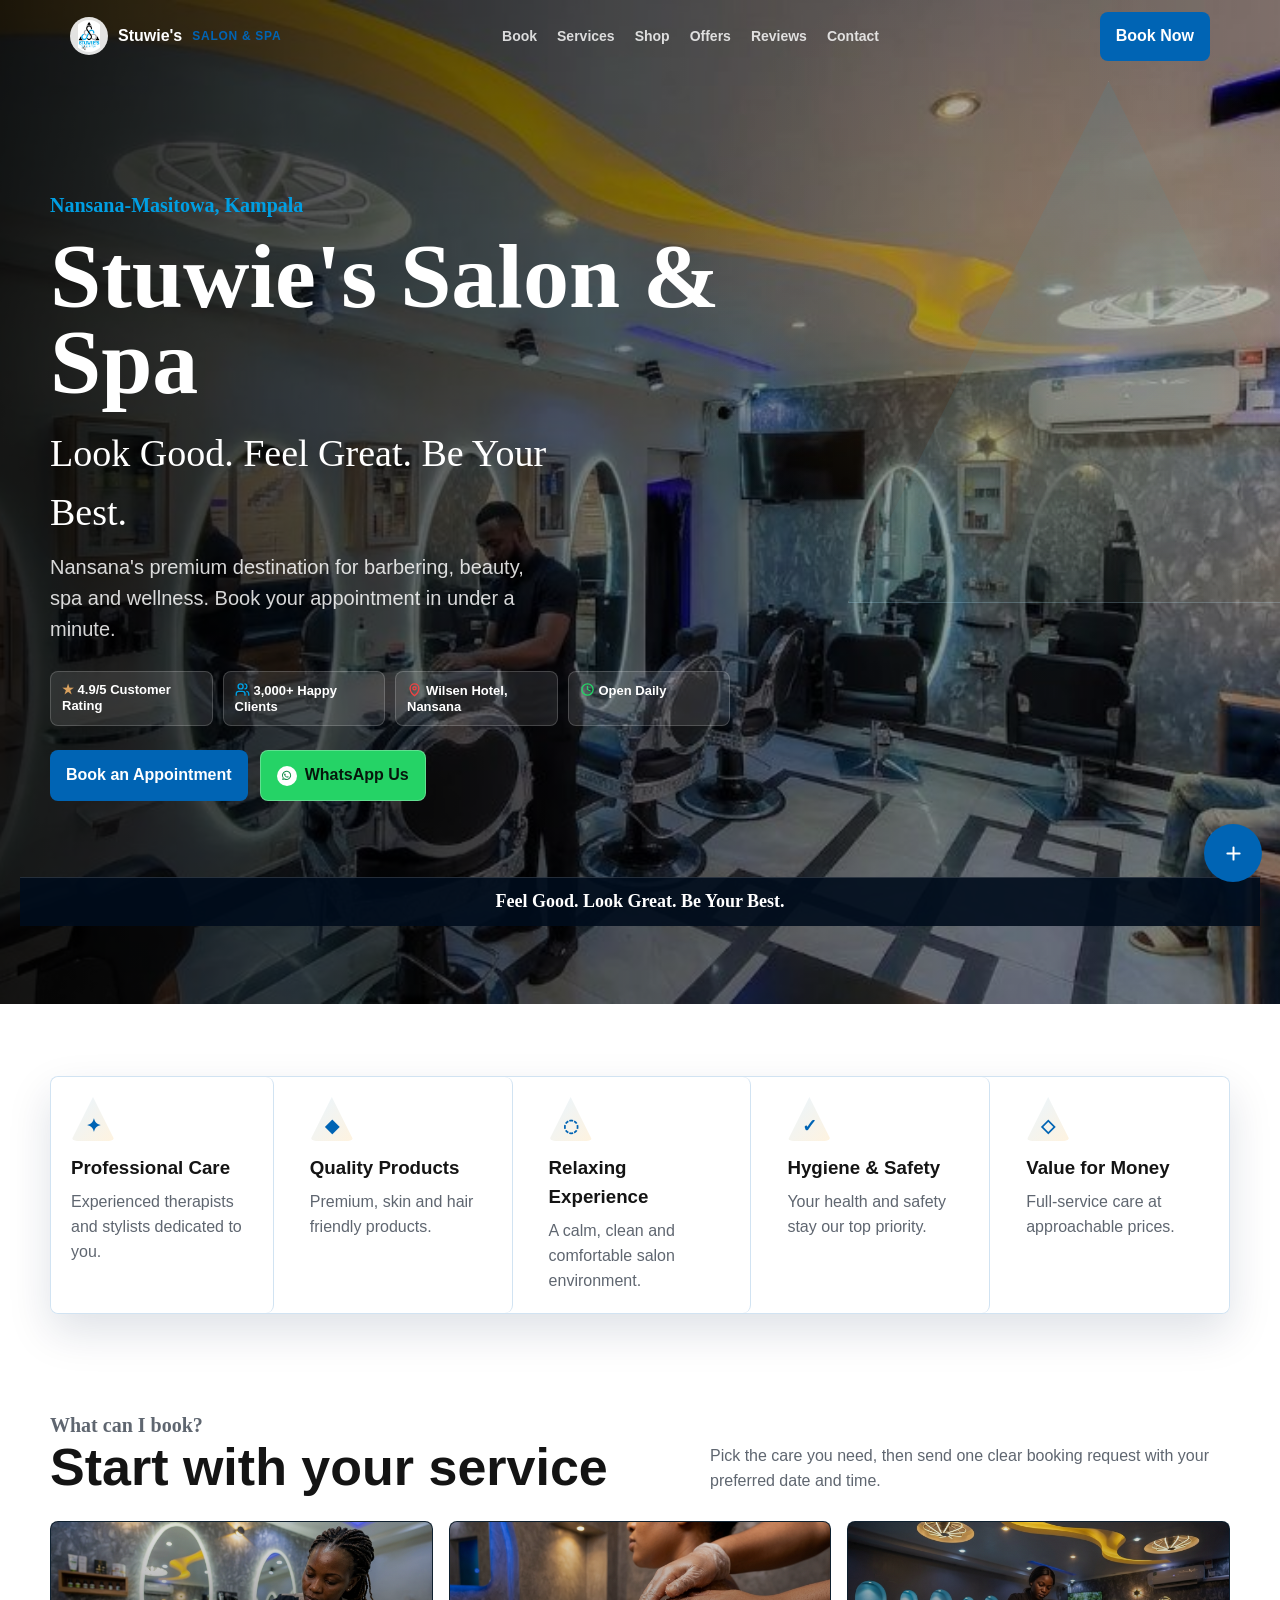
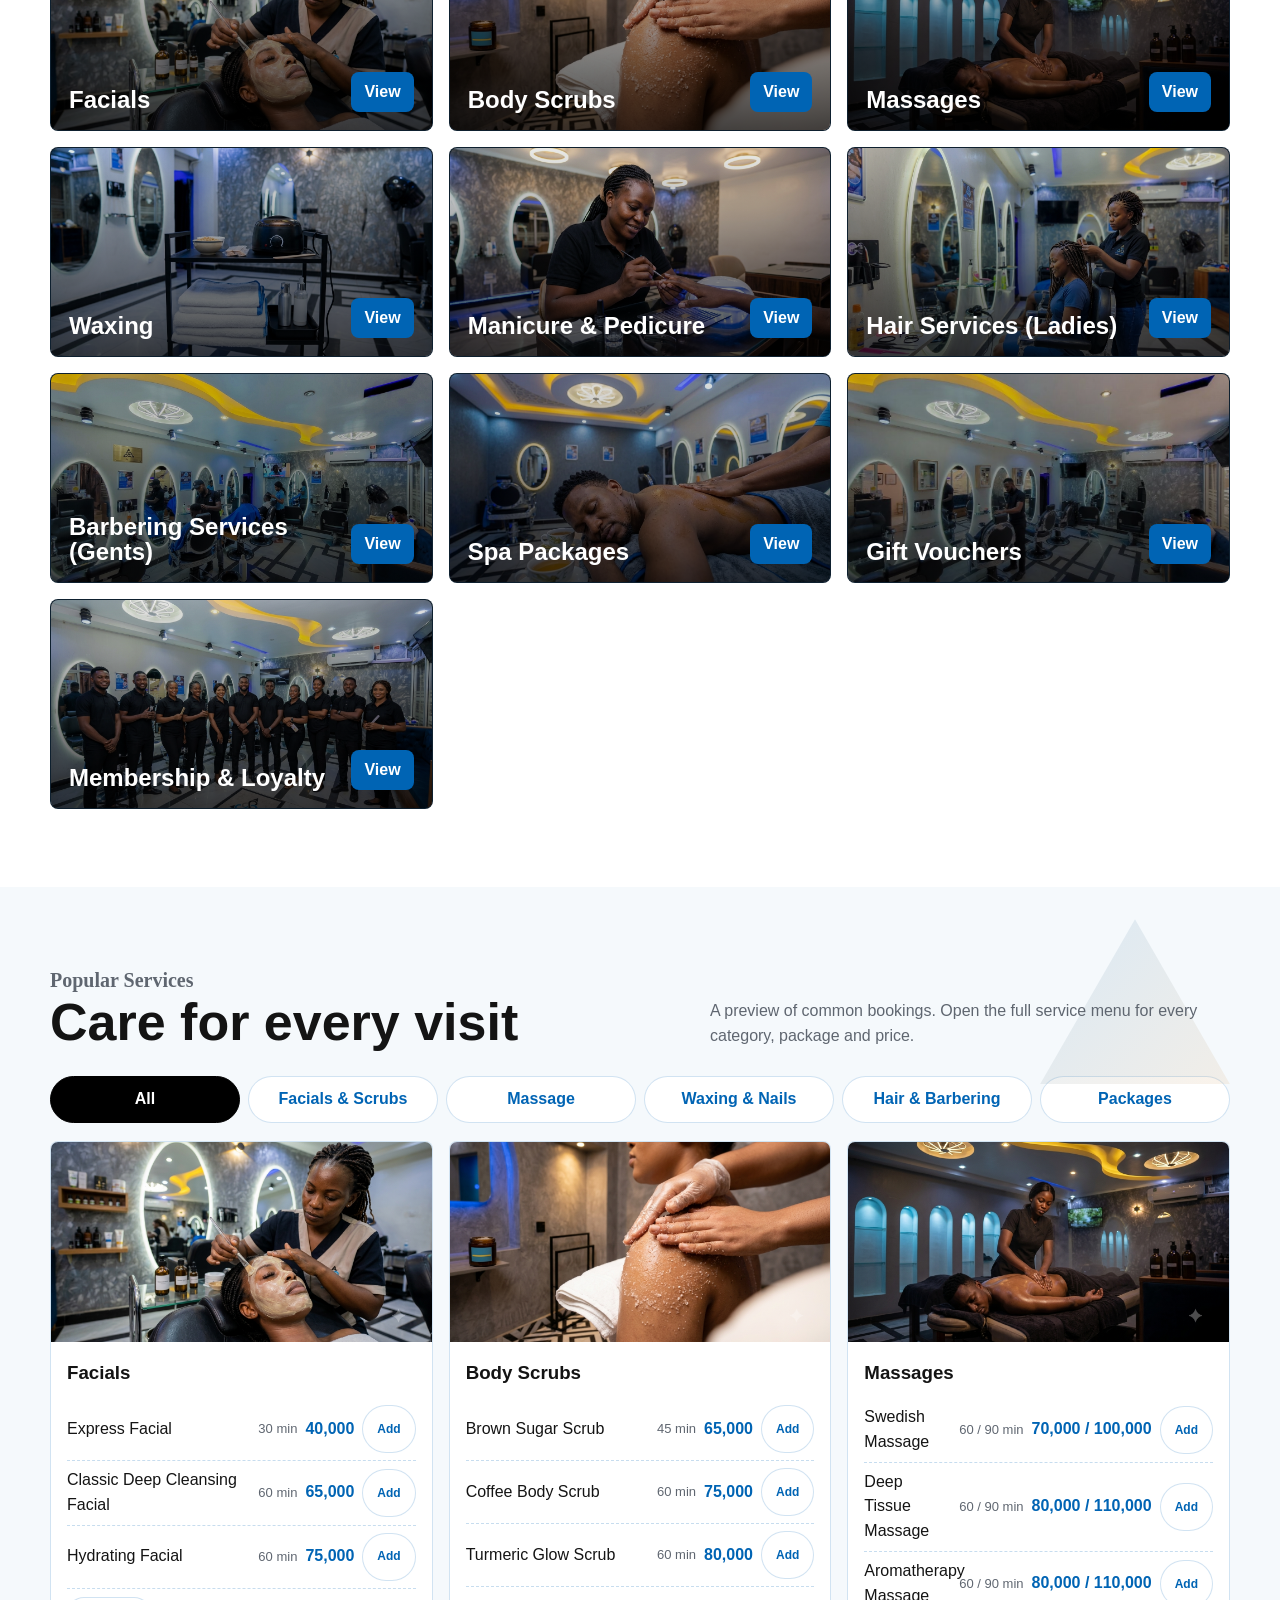
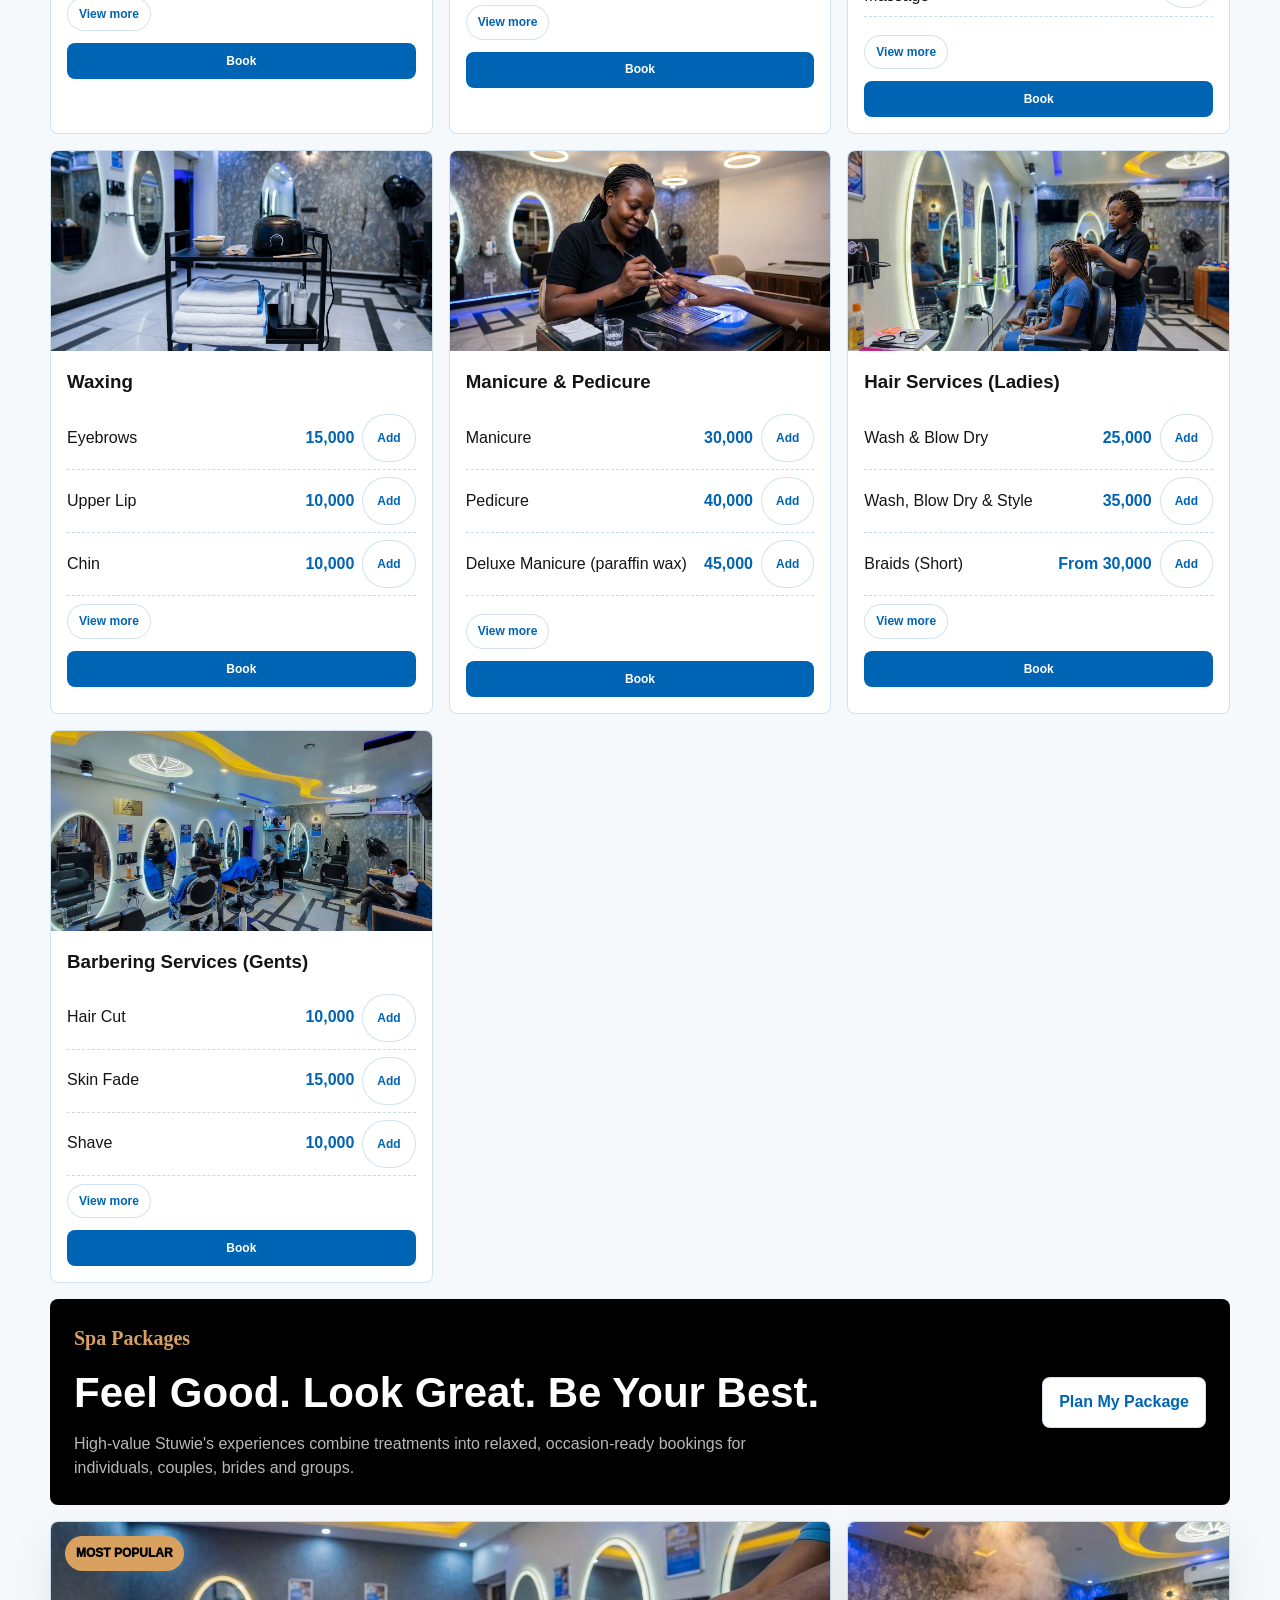
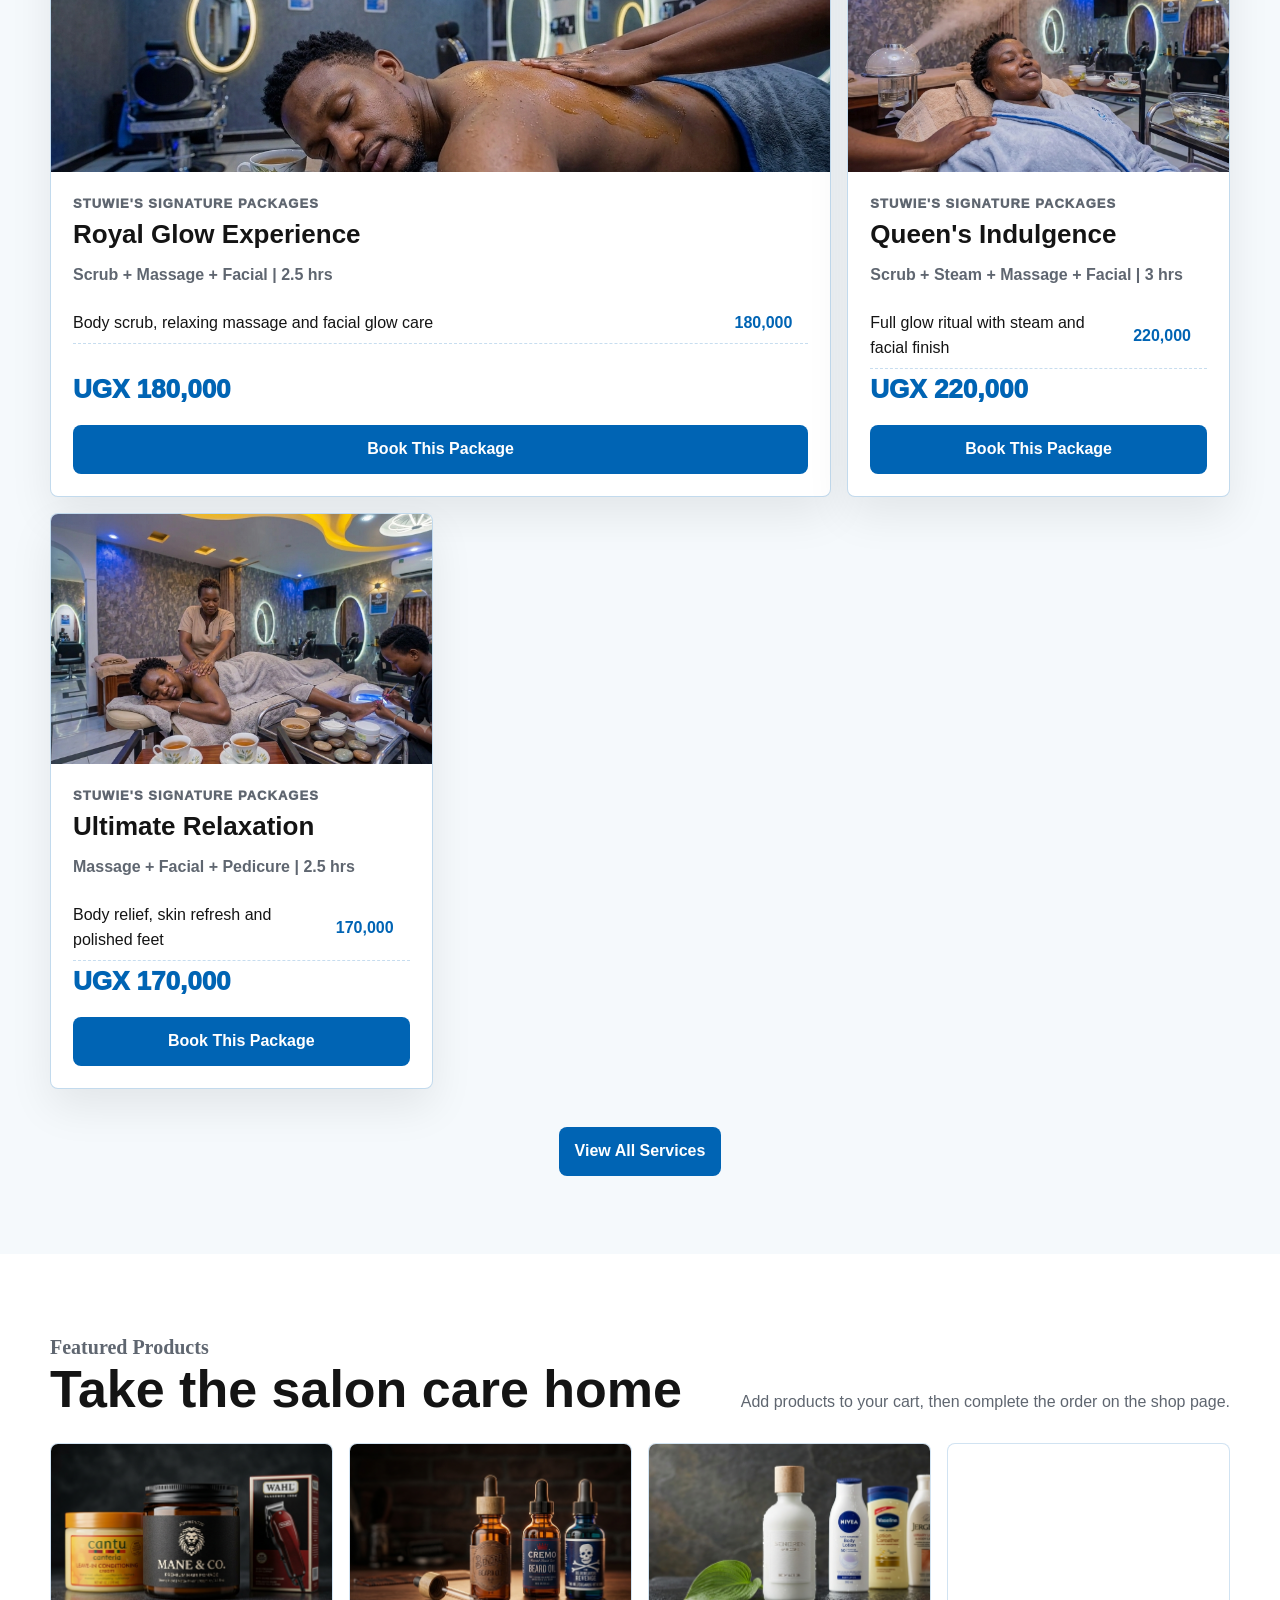
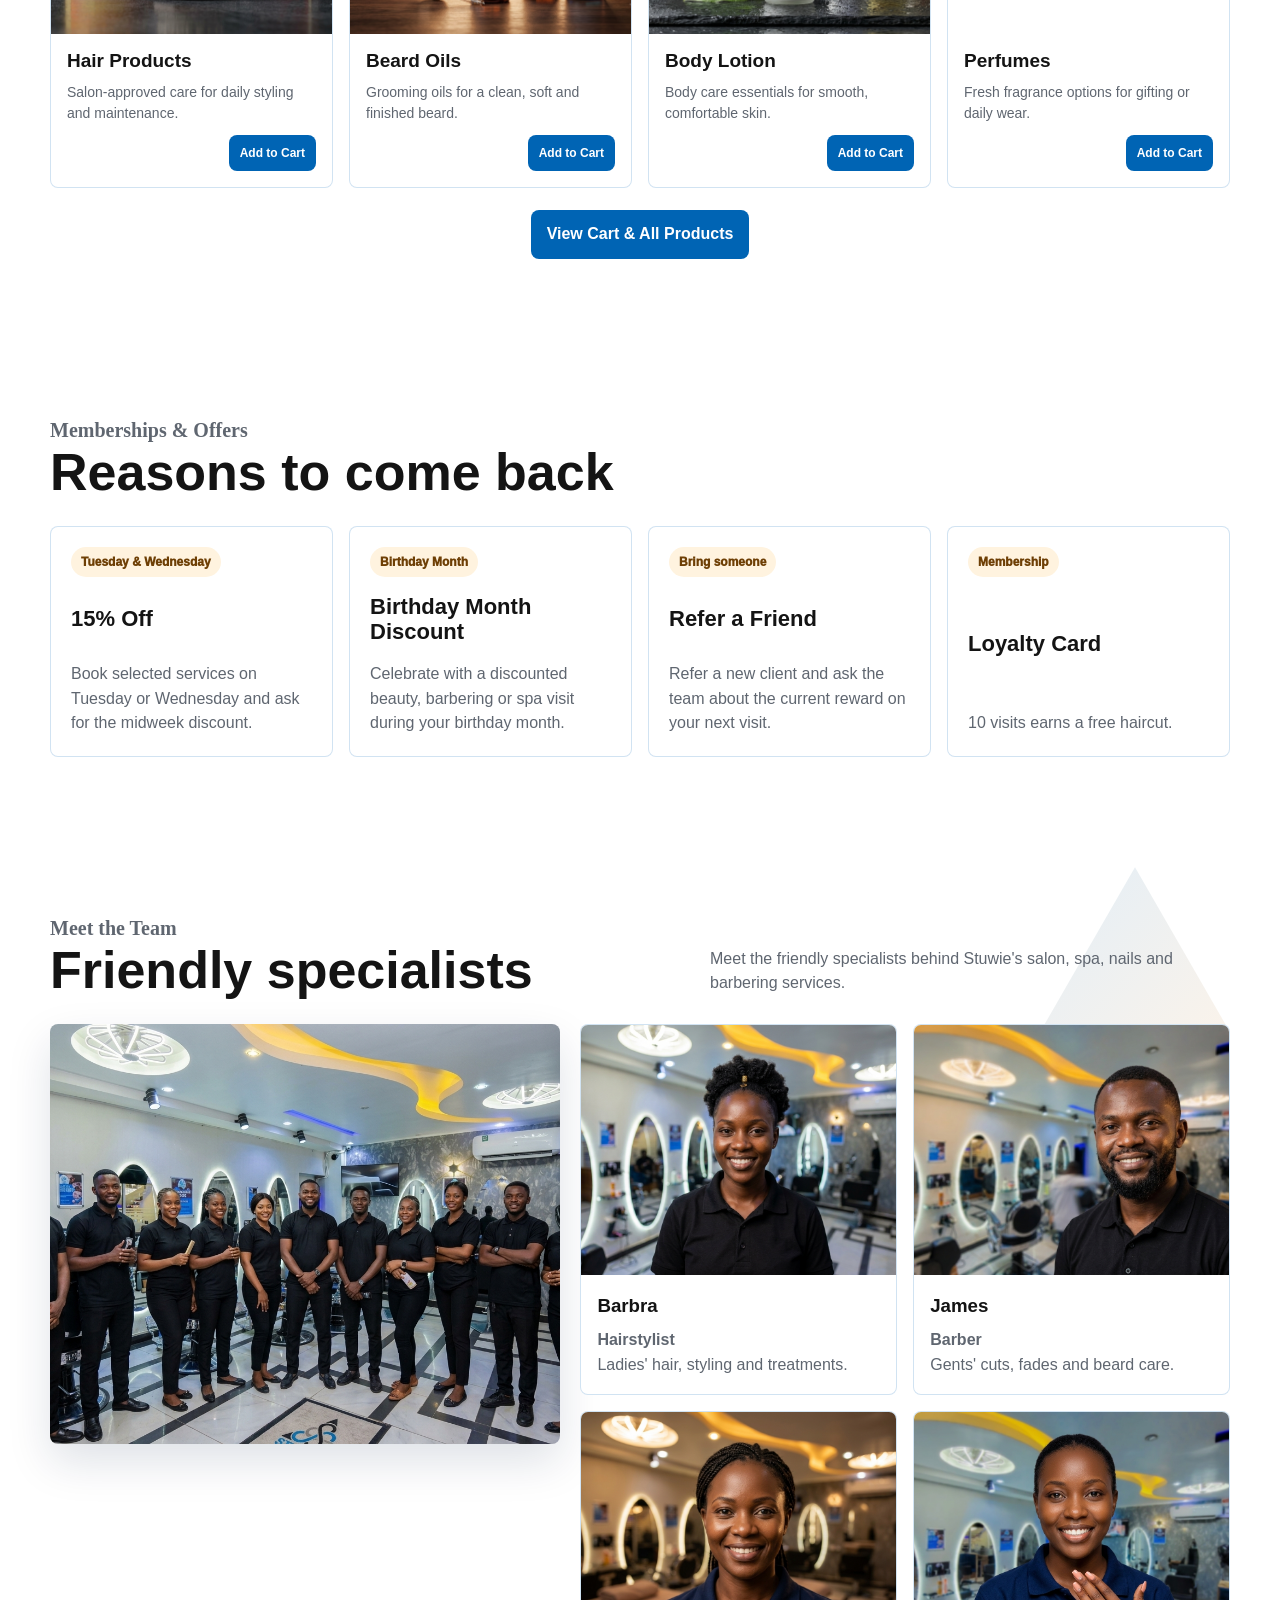
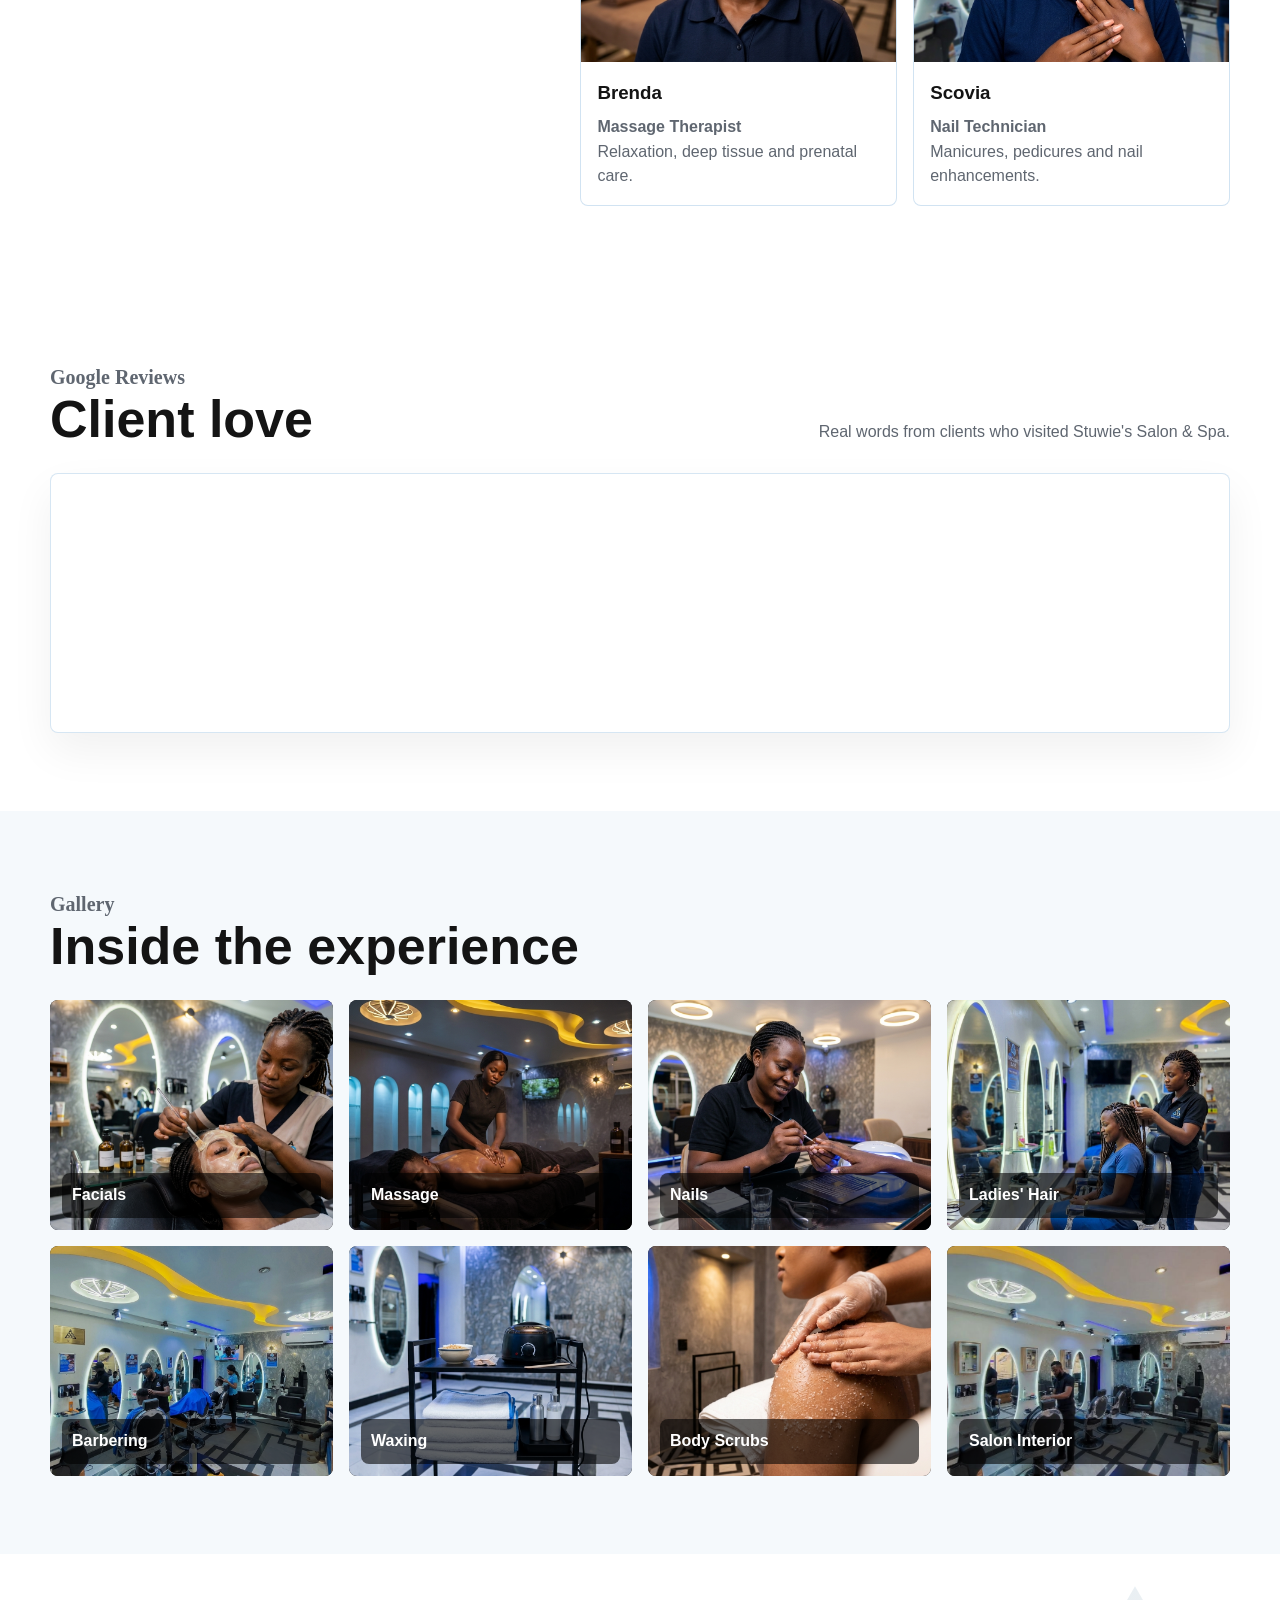
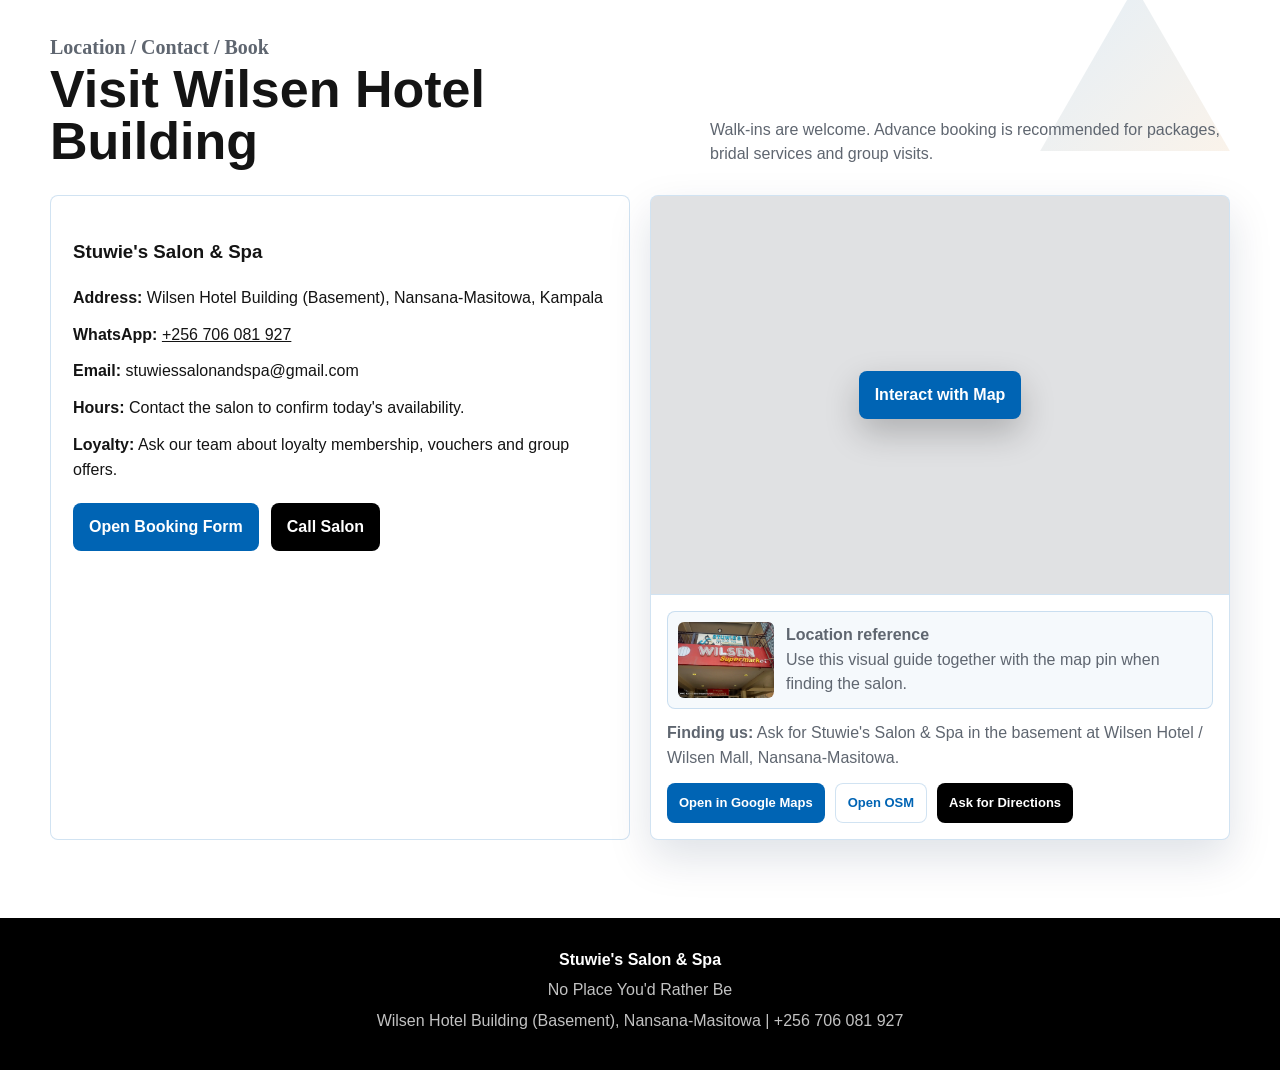
==== commit d48a6bb6: "updates" ====
--- a/index.html
+++ b/index.html
@@ -487,6 +487,7 @@
     }
     .quick-book-card:hover img { transform: scale(1.06); filter: saturate(1.08); }
     .quick-book-card:focus-visible { outline: 3px solid var(--blue); outline-offset: 4px; }
+    .quick-book-card > * { pointer-events: none; }
     .quick-book-body {
       width: 100%;
       padding: 18px;
@@ -1871,6 +1872,33 @@
         width: auto;
       }
     }
+    #services .item-add {
+      display: inline-flex;
+      align-items: center;
+      justify-content: center;
+      box-sizing: border-box;
+      appearance: none;
+      -webkit-appearance: none;
+      min-width: 48px;
+      min-height: 48px;
+      position: relative;
+      z-index: 4;
+      pointer-events: auto;
+      touch-action: manipulation;
+    }
+    #services .item-add:disabled {
+      cursor: not-allowed;
+      opacity: 1;
+      background: #d8dde3;
+      border-color: #c4cbd3;
+      color: #66717d;
+      box-shadow: none;
+    }
+    #services .service-body > .btn, #services .package-body > .btn {
+      width: 100%;
+      align-self: stretch;
+    }
+
     .reveal {
       opacity: 0;
       transform: translateY(26px);
@@ -2009,25 +2037,25 @@
         <div class="service-panels all-mode" id="servicePanels">
         <div class="service-panel all-visible" id="panel-face">
           <div class="service-grid">
-            <article class="service-card" id="home-facials"><img src="assets/images/Facials.png" alt="Facial treatment" /><div class="service-body"><h3>Facials</h3><ul class="price-list"><li>Express Facial <span>30 min</span><strong>40,000</strong></li><li>Classic Deep Cleansing Facial <span>60 min</span><strong>65,000</strong></li><li>Hydrating Facial <span>60 min</span><strong>75,000</strong></li><li>Brightening / Glow Facial <span>60 min</span><strong>85,000</strong></li><li>Acne Control Facial <span>75 min</span><strong>90,000</strong></li><li>Anti-Aging Facial <span>75-90 min</span><strong>110,000</strong></li><li>Vitamin C Facial <span>60 min</span><strong>90,000</strong></li><li>Gold Facial (Luxury) <span>90 min</span><strong>120,000</strong></li><li>Men's Executive Facial <span>60 min</span><strong>70,000</strong></li><li>Teen Facial <span>45 min</span><strong>55,000</strong></li></ul></div></article>
-            <article class="service-card" id="home-body-scrubs"><img src="assets/images/BodyScrab.png" alt="Body scrub treatment" /><div class="service-body"><h3>Body Scrubs</h3><ul class="price-list subcategory-list"><li>Brown Sugar Scrub <span>45 min</span><strong>65,000</strong></li><li>Coffee Body Scrub <span>60 min</span><strong>75,000</strong></li><li>Turmeric Glow Scrub <span>60 min</span><strong>80,000</strong></li><li>Charcoal Detox Scrub <span>60 min</span><strong>90,000</strong></li><li>Coconut & Vanilla Scrub <span>60 min</span><strong>95,000</strong></li></ul><div class="subhead">Signature Combos</div><ul class="price-list subcategory-list"><li>Body Scrub + Swedish Massage <span>90 min</span><strong>130,000</strong></li><li>Body Scrub + Steam + Massage <span>120 min</span><strong>160,000</strong></li><li>Body Scrub + Facial <span>120 min</span><strong>150,000</strong></li><li>Body Scrub + Bikini Wax <span></span><strong>125,000</strong></li><li>Couples Body Scrub <span>60 min each</span><strong>140,000</strong></li></ul></div></article>
+            <article class="service-card" id="home-facials"><img src="assets/images/Facials.png" alt="Facial treatment" /><div class="service-body"><h3>Facials</h3><ul class="price-list"><li>Express Facial <span>30 min</span><strong>40,000</strong><button class="item-add" type="button" data-name="Express Facial" data-category="Facials" data-duration="30 min" data-price="40,000">Add</button></li><li>Classic Deep Cleansing Facial <span>60 min</span><strong>65,000</strong><button class="item-add" type="button" data-name="Classic Deep Cleansing Facial" data-category="Facials" data-duration="60 min" data-price="65,000">Add</button></li><li>Hydrating Facial <span>60 min</span><strong>75,000</strong><button class="item-add" type="button" data-name="Hydrating Facial" data-category="Facials" data-duration="60 min" data-price="75,000">Add</button></li><li>Brightening / Glow Facial <span>60 min</span><strong>85,000</strong><button class="item-add" type="button" data-name="Brightening / Glow Facial" data-category="Facials" data-duration="60 min" data-price="85,000">Add</button></li><li>Acne Control Facial <span>75 min</span><strong>90,000</strong><button class="item-add" type="button" data-name="Acne Control Facial" data-category="Facials" data-duration="75 min" data-price="90,000">Add</button></li><li>Anti-Aging Facial <span>75-90 min</span><strong>110,000</strong><button class="item-add" type="button" data-name="Anti-Aging Facial" data-category="Facials" data-duration="75-90 min" data-price="110,000">Add</button></li><li>Vitamin C Facial <span>60 min</span><strong>90,000</strong><button class="item-add" type="button" data-name="Vitamin C Facial" data-category="Facials" data-duration="60 min" data-price="90,000">Add</button></li><li>Gold Facial (Luxury) <span>90 min</span><strong>120,000</strong><button class="item-add" type="button" data-name="Gold Facial (Luxury)" data-category="Facials" data-duration="90 min" data-price="120,000">Add</button></li><li>Men's Executive Facial <span>60 min</span><strong>70,000</strong><button class="item-add" type="button" data-name="Men's Executive Facial" data-category="Facials" data-duration="60 min" data-price="70,000">Add</button></li><li>Teen Facial <span>45 min</span><strong>55,000</strong><button class="item-add" type="button" data-name="Teen Facial" data-category="Facials" data-duration="45 min" data-price="55,000">Add</button></li></ul></div></article>
+            <article class="service-card" id="home-body-scrubs"><img src="assets/images/BodyScrab.png" alt="Body scrub treatment" /><div class="service-body"><h3>Body Scrubs</h3><ul class="price-list subcategory-list"><li>Brown Sugar Scrub <span>45 min</span><strong>65,000</strong><button class="item-add" type="button" data-name="Brown Sugar Scrub" data-category="Body Scrubs" data-duration="45 min" data-price="65,000">Add</button></li><li>Coffee Body Scrub <span>60 min</span><strong>75,000</strong><button class="item-add" type="button" data-name="Coffee Body Scrub" data-category="Body Scrubs" data-duration="60 min" data-price="75,000">Add</button></li><li>Turmeric Glow Scrub <span>60 min</span><strong>80,000</strong><button class="item-add" type="button" data-name="Turmeric Glow Scrub" data-category="Body Scrubs" data-duration="60 min" data-price="80,000">Add</button></li><li>Charcoal Detox Scrub <span>60 min</span><strong>90,000</strong><button class="item-add" type="button" data-name="Charcoal Detox Scrub" data-category="Body Scrubs" data-duration="60 min" data-price="90,000">Add</button></li><li>Coconut & Vanilla Scrub <span>60 min</span><strong>95,000</strong><button class="item-add" type="button" data-name="Coconut &amp; Vanilla Scrub" data-category="Body Scrubs" data-duration="60 min" data-price="95,000">Add</button></li></ul><div class="subhead">Signature Combos</div><ul class="price-list subcategory-list"><li>Body Scrub + Swedish Massage <span>90 min</span><strong>130,000</strong><button class="item-add" type="button" data-name="Body Scrub + Swedish Massage" data-category="Body Scrubs" data-duration="90 min" data-price="130,000">Add</button></li><li>Body Scrub + Steam + Massage <span>120 min</span><strong>160,000</strong><button class="item-add" type="button" data-name="Body Scrub + Steam + Massage" data-category="Body Scrubs" data-duration="120 min" data-price="160,000">Add</button></li><li>Body Scrub + Facial <span>120 min</span><strong>150,000</strong><button class="item-add" type="button" data-name="Body Scrub + Facial" data-category="Body Scrubs" data-duration="120 min" data-price="150,000">Add</button></li><li>Body Scrub + Bikini Wax <span></span><strong>125,000</strong><button class="item-add" type="button" data-name="Body Scrub + Bikini Wax" data-category="Body Scrubs" data-duration="" data-price="125,000">Add</button></li><li>Couples Body Scrub <span>60 min each</span><strong>140,000</strong><button class="item-add" type="button" data-name="Couples Body Scrub" data-category="Body Scrubs" data-duration="60 min each" data-price="140,000">Add</button></li></ul></div></article>
           </div>
         </div>
         <div class="service-panel all-visible" id="panel-massage">
           <div class="service-grid">
-            <article class="service-card" id="home-massages"><img src="assets/images/Massages.png" alt="Massage therapy" /><div class="service-body"><h3>Massages</h3><ul class="price-list"><li>Swedish Massage <span>60 / 90 min</span><strong>70,000 / 100,000</strong></li><li>Deep Tissue Massage <span>60 / 90 min</span><strong>80,000 / 110,000</strong></li><li>Aromatherapy Massage <span>60 / 90 min</span><strong>80,000 / 110,000</strong></li><li>Hot Stone Massage <span>75 min</span><strong>110,000</strong></li><li>Back, Neck & Shoulder Massage <span>30 min</span><strong>45,000</strong></li><li>Foot Reflexology <span>45 min</span><strong>50,000</strong></li><li>Prenatal Massage <span>60 min</span><strong>80,000</strong></li></ul><div class="subhead">Massage Add-ons</div><ul class="price-list subcategory-list"><li>Hot Oil / Aromatherapy Oil / Cupping <span>Add-on</span><strong>20,000</strong></li></ul></div></article>
+            <article class="service-card" id="home-massages"><img src="assets/images/Massages.png" alt="Massage therapy" /><div class="service-body"><h3>Massages</h3><ul class="price-list"><li>Swedish Massage <span>60 / 90 min</span><strong>70,000 / 100,000</strong><button class="item-add" type="button" data-name="Swedish Massage" data-category="Massages" data-duration="60 / 90 min" data-price="70,000 / 100,000">Add</button></li><li>Deep Tissue Massage <span>60 / 90 min</span><strong>80,000 / 110,000</strong><button class="item-add" type="button" data-name="Deep Tissue Massage" data-category="Massages" data-duration="60 / 90 min" data-price="80,000 / 110,000">Add</button></li><li>Aromatherapy Massage <span>60 / 90 min</span><strong>80,000 / 110,000</strong><button class="item-add" type="button" data-name="Aromatherapy Massage" data-category="Massages" data-duration="60 / 90 min" data-price="80,000 / 110,000">Add</button></li><li>Hot Stone Massage <span>75 min</span><strong>110,000</strong><button class="item-add" type="button" data-name="Hot Stone Massage" data-category="Massages" data-duration="75 min" data-price="110,000">Add</button></li><li>Back, Neck & Shoulder Massage <span>30 min</span><strong>45,000</strong><button class="item-add" type="button" data-name="Back, Neck &amp; Shoulder Massage" data-category="Massages" data-duration="30 min" data-price="45,000">Add</button></li><li>Foot Reflexology <span>45 min</span><strong>50,000</strong><button class="item-add" type="button" data-name="Foot Reflexology" data-category="Massages" data-duration="45 min" data-price="50,000">Add</button></li><li>Prenatal Massage <span>60 min</span><strong>80,000</strong><button class="item-add" type="button" data-name="Prenatal Massage" data-category="Massages" data-duration="60 min" data-price="80,000">Add</button></li></ul><div class="subhead">Massage Add-ons</div><ul class="price-list subcategory-list"><li>Hot Oil / Aromatherapy Oil / Cupping <span>Add-on</span><strong>20,000</strong><button class="item-add" type="button" data-name="Hot Oil / Aromatherapy Oil / Cupping" data-category="Massages" data-duration="Add-on" data-price="20,000">Add</button></li></ul></div></article>
           </div>
         </div>
         <div class="service-panel all-visible" id="panel-beauty">
           <div class="service-grid">
-            <article class="service-card" id="home-waxing"><img src="assets/images/waxing.png" alt="Waxing service" /><div class="service-body"><h3>Waxing</h3><ul class="price-list"><li>Eyebrows <span></span><strong>15,000</strong></li><li>Upper Lip <span></span><strong>10,000</strong></li><li>Chin <span></span><strong>10,000</strong></li><li>Underarms <span></span><strong>15,000</strong></li><li>Half Arms <span></span><strong>25,000</strong></li><li>Full Arms <span></span><strong>35,000</strong></li><li>Bikini Line <span></span><strong>25,000</strong></li><li>Brazilian <span></span><strong>50,000</strong></li><li>Hollywood <span></span><strong>60,000</strong></li><li>Half Legs <span></span><strong>40,000</strong></li><li>Full Legs <span></span><strong>60,000</strong></li><li>Back <span></span><strong>40,000</strong></li><li>Chest <span></span><strong>40,000</strong></li></ul></div></article>
-            <article class="service-card" id="home-manicure-pedicure"><img src="assets/images/Manicure & Pedicure.png" alt="Manicure and pedicure" /><div class="service-body"><h3>Manicure & Pedicure</h3><ul class="price-list subcategory-list"><li>Manicure <span></span><strong>30,000</strong></li><li>Pedicure <span></span><strong>40,000</strong></li><li>Deluxe Manicure (paraffin wax) <span></span><strong>45,000</strong></li><li>Deluxe Pedicure (scrub + paraffin wax) <span></span><strong>60,000</strong></li></ul><div class="subhead">Nail Enhancements</div><ul class="price-list subcategory-list"><li>Gel Polish (Hands) <span></span><strong>40,000</strong></li><li>Gel Polish (Feet) <span></span><strong>50,000</strong></li><li>Nail Extensions (Acrylic) <span></span><strong>From 70,000</strong></li><li>Nail Art (Per Nail) <span></span><strong>2,000+</strong></li></ul></div></article>
+            <article class="service-card" id="home-waxing"><img src="assets/images/waxing.png" alt="Waxing service" /><div class="service-body"><h3>Waxing</h3><ul class="price-list"><li>Eyebrows <span></span><strong>15,000</strong><button class="item-add" type="button" data-name="Eyebrows" data-category="Waxing" data-duration="" data-price="15,000">Add</button></li><li>Upper Lip <span></span><strong>10,000</strong><button class="item-add" type="button" data-name="Upper Lip" data-category="Waxing" data-duration="" data-price="10,000">Add</button></li><li>Chin <span></span><strong>10,000</strong><button class="item-add" type="button" data-name="Chin" data-category="Waxing" data-duration="" data-price="10,000">Add</button></li><li>Underarms <span></span><strong>15,000</strong><button class="item-add" type="button" data-name="Underarms" data-category="Waxing" data-duration="" data-price="15,000">Add</button></li><li>Half Arms <span></span><strong>25,000</strong><button class="item-add" type="button" data-name="Half Arms" data-category="Waxing" data-duration="" data-price="25,000">Add</button></li><li>Full Arms <span></span><strong>35,000</strong><button class="item-add" type="button" data-name="Full Arms" data-category="Waxing" data-duration="" data-price="35,000">Add</button></li><li>Bikini Line <span></span><strong>25,000</strong><button class="item-add" type="button" data-name="Bikini Line" data-category="Waxing" data-duration="" data-price="25,000">Add</button></li><li>Brazilian <span></span><strong>50,000</strong><button class="item-add" type="button" data-name="Brazilian" data-category="Waxing" data-duration="" data-price="50,000">Add</button></li><li>Hollywood <span></span><strong>60,000</strong><button class="item-add" type="button" data-name="Hollywood" data-category="Waxing" data-duration="" data-price="60,000">Add</button></li><li>Half Legs <span></span><strong>40,000</strong><button class="item-add" type="button" data-name="Half Legs" data-category="Waxing" data-duration="" data-price="40,000">Add</button></li><li>Full Legs <span></span><strong>60,000</strong><button class="item-add" type="button" data-name="Full Legs" data-category="Waxing" data-duration="" data-price="60,000">Add</button></li><li>Back <span></span><strong>40,000</strong><button class="item-add" type="button" data-name="Back" data-category="Waxing" data-duration="" data-price="40,000">Add</button></li><li>Chest <span></span><strong>40,000</strong><button class="item-add" type="button" data-name="Chest" data-category="Waxing" data-duration="" data-price="40,000">Add</button></li></ul></div></article>
+            <article class="service-card" id="home-manicure-pedicure"><img src="assets/images/Manicure & Pedicure.png" alt="Manicure and pedicure" /><div class="service-body"><h3>Manicure & Pedicure</h3><ul class="price-list subcategory-list"><li>Manicure <span></span><strong>30,000</strong><button class="item-add" type="button" data-name="Manicure" data-category="Manicure &amp; Pedicure" data-duration="" data-price="30,000">Add</button></li><li>Pedicure <span></span><strong>40,000</strong><button class="item-add" type="button" data-name="Pedicure" data-category="Manicure &amp; Pedicure" data-duration="" data-price="40,000">Add</button></li><li>Deluxe Manicure (paraffin wax) <span></span><strong>45,000</strong><button class="item-add" type="button" data-name="Deluxe Manicure (paraffin wax)" data-category="Manicure &amp; Pedicure" data-duration="" data-price="45,000">Add</button></li><li>Deluxe Pedicure (scrub + paraffin wax) <span></span><strong>60,000</strong><button class="item-add" type="button" data-name="Deluxe Pedicure (scrub + paraffin wax)" data-category="Manicure &amp; Pedicure" data-duration="" data-price="60,000">Add</button></li></ul><div class="subhead">Nail Enhancements</div><ul class="price-list subcategory-list"><li>Gel Polish (Hands) <span></span><strong>40,000</strong><button class="item-add" type="button" data-name="Gel Polish (Hands)" data-category="Manicure &amp; Pedicure" data-duration="" data-price="40,000">Add</button></li><li>Gel Polish (Feet) <span></span><strong>50,000</strong><button class="item-add" type="button" data-name="Gel Polish (Feet)" data-category="Manicure &amp; Pedicure" data-duration="" data-price="50,000">Add</button></li><li>Nail Extensions (Acrylic) <span></span><strong>From 70,000</strong><button class="item-add" type="button" data-name="Nail Extensions (Acrylic)" data-category="Manicure &amp; Pedicure" data-duration="" data-price="From 70,000">Add</button></li><li>Nail Art (Per Nail) <span></span><strong>2,000+</strong><button class="item-add" type="button" data-name="Nail Art (Per Nail)" data-category="Manicure &amp; Pedicure" data-duration="" data-price="2,000+">Add</button></li></ul></div></article>
           </div>
         </div>
         <div class="service-panel all-visible" id="panel-hair">
           <div class="service-grid">
-            <article class="service-card" id="home-ladies-hair"><img src="assets/images/Hair Services (Ladies).png" alt="Ladies hair service" /><div class="service-body"><h3>Hair Services (Ladies)</h3><ul class="price-list"><li>Wash & Blow Dry <span></span><strong>25,000</strong></li><li>Wash, Blow Dry & Style <span></span><strong>35,000</strong></li><li>Braids (Short) <span></span><strong>From 30,000</strong></li><li>Braids (Medium) <span></span><strong>From 50,000</strong></li><li>Braids (Long) <span></span><strong>From 70,000</strong></li><li>Weave On (Short) <span></span><strong>From 60,000</strong></li><li>Weave On (Long) <span></span><strong>From 100,000</strong></li><li>Treatment / Deep Conditioning <span></span><strong>25,000</strong></li><li>Hair Colour <span></span><strong>From 60,000</strong></li><li>Hair Relaxing <span></span><strong>From 60,000</strong></li><li>Dreadlocks / Faux Locs <span></span><strong>From 80,000</strong></li><li>Hair Cut & Style <span></span><strong>25,000</strong></li></ul></div></article>
-            <article class="service-card" id="home-barbering"><img src="assets/images/Barbering (Gents).png" alt="Gents barbering" /><div class="service-body"><h3>Barbering Services (Gents)</h3><ul class="price-list"><li>Hair Cut <span></span><strong>10,000</strong></li><li>Skin Fade <span></span><strong>15,000</strong></li><li>Shave <span></span><strong>10,000</strong></li><li>Beard Trim <span></span><strong>10,000</strong></li><li>Beard Shaping <span></span><strong>15,000</strong></li><li>Hot Towel Shave <span></span><strong>20,000</strong></li><li>Hair Cut + Shave + Beard Trim <span></span><strong>25,000</strong></li><li>Kids Hair Cut (Under 12) <span></span><strong>8,000</strong></li></ul></div></article>
+            <article class="service-card" id="home-ladies-hair"><img src="assets/images/Hair Services (Ladies).png" alt="Ladies hair service" /><div class="service-body"><h3>Hair Services (Ladies)</h3><ul class="price-list"><li>Wash & Blow Dry <span></span><strong>25,000</strong><button class="item-add" type="button" data-name="Wash &amp; Blow Dry" data-category="Hair Services (Ladies)" data-duration="" data-price="25,000">Add</button></li><li>Wash, Blow Dry & Style <span></span><strong>35,000</strong><button class="item-add" type="button" data-name="Wash, Blow Dry &amp; Style" data-category="Hair Services (Ladies)" data-duration="" data-price="35,000">Add</button></li><li>Braids (Short) <span></span><strong>From 30,000</strong><button class="item-add" type="button" data-name="Braids (Short)" data-category="Hair Services (Ladies)" data-duration="" data-price="From 30,000">Add</button></li><li>Braids (Medium) <span></span><strong>From 50,000</strong><button class="item-add" type="button" data-name="Braids (Medium)" data-category="Hair Services (Ladies)" data-duration="" data-price="From 50,000">Add</button></li><li>Braids (Long) <span></span><strong>From 70,000</strong><button class="item-add" type="button" data-name="Braids (Long)" data-category="Hair Services (Ladies)" data-duration="" data-price="From 70,000">Add</button></li><li>Weave On (Short) <span></span><strong>From 60,000</strong><button class="item-add" type="button" data-name="Weave On (Short)" data-category="Hair Services (Ladies)" data-duration="" data-price="From 60,000">Add</button></li><li>Weave On (Long) <span></span><strong>From 100,000</strong><button class="item-add" type="button" data-name="Weave On (Long)" data-category="Hair Services (Ladies)" data-duration="" data-price="From 100,000">Add</button></li><li>Treatment / Deep Conditioning <span></span><strong>25,000</strong><button class="item-add" type="button" data-name="Treatment / Deep Conditioning" data-category="Hair Services (Ladies)" data-duration="" data-price="25,000">Add</button></li><li>Hair Colour <span></span><strong>From 60,000</strong><button class="item-add" type="button" data-name="Hair Colour" data-category="Hair Services (Ladies)" data-duration="" data-price="From 60,000">Add</button></li><li>Hair Relaxing <span></span><strong>From 60,000</strong><button class="item-add" type="button" data-name="Hair Relaxing" data-category="Hair Services (Ladies)" data-duration="" data-price="From 60,000">Add</button></li><li>Dreadlocks / Faux Locs <span></span><strong>From 80,000</strong><button class="item-add" type="button" data-name="Dreadlocks / Faux Locs" data-category="Hair Services (Ladies)" data-duration="" data-price="From 80,000">Add</button></li><li>Hair Cut & Style <span></span><strong>25,000</strong><button class="item-add" type="button" data-name="Hair Cut &amp; Style" data-category="Hair Services (Ladies)" data-duration="" data-price="25,000">Add</button></li></ul></div></article>
+            <article class="service-card" id="home-barbering"><img src="assets/images/Barbering (Gents).png" alt="Gents barbering" /><div class="service-body"><h3>Barbering Services (Gents)</h3><ul class="price-list"><li>Hair Cut <span></span><strong>10,000</strong><button class="item-add" type="button" data-name="Hair Cut" data-category="Barbering Services (Gents)" data-duration="" data-price="10,000">Add</button></li><li>Skin Fade <span></span><strong>15,000</strong><button class="item-add" type="button" data-name="Skin Fade" data-category="Barbering Services (Gents)" data-duration="" data-price="15,000">Add</button></li><li>Shave <span></span><strong>10,000</strong><button class="item-add" type="button" data-name="Shave" data-category="Barbering Services (Gents)" data-duration="" data-price="10,000">Add</button></li><li>Beard Trim <span></span><strong>10,000</strong><button class="item-add" type="button" data-name="Beard Trim" data-category="Barbering Services (Gents)" data-duration="" data-price="10,000">Add</button></li><li>Beard Shaping <span></span><strong>15,000</strong><button class="item-add" type="button" data-name="Beard Shaping" data-category="Barbering Services (Gents)" data-duration="" data-price="15,000">Add</button></li><li>Hot Towel Shave <span></span><strong>20,000</strong><button class="item-add" type="button" data-name="Hot Towel Shave" data-category="Barbering Services (Gents)" data-duration="" data-price="20,000">Add</button></li><li>Hair Cut + Shave + Beard Trim <span></span><strong>25,000</strong><button class="item-add" type="button" data-name="Hair Cut + Shave + Beard Trim" data-category="Barbering Services (Gents)" data-duration="" data-price="25,000">Add</button></li><li>Kids Hair Cut (Under 12) <span></span><strong>8,000</strong><button class="item-add" type="button" data-name="Kids Hair Cut (Under 12)" data-category="Barbering Services (Gents)" data-duration="" data-price="8,000">Add</button></li></ul></div></article>
           </div>
         </div>
         <div class="service-panel all-visible" id="panel-packages">
@@ -2268,26 +2296,6 @@
     <p>Wilsen Hotel Building (Basement), Nansana-Masitowa | +256 706 081 927</p>
   </footer>
   <!-- Website by Solomantalgo: https://solomantalgo.com -->
-  <script>
-    (() => {
-      const cards = document.querySelectorAll(".trust-card.reveal, .quick-book-card.reveal");
-      if (!("IntersectionObserver" in window)) {
-        cards.forEach((card) => card.classList.add("visible"));
-        return;
-      }
-      const cardRevealObserver = new IntersectionObserver((entries, observer) => {
-        entries.forEach((entry) => {
-          if (!entry.isIntersecting) return;
-          entry.target.classList.add("visible");
-          observer.unobserve(entry.target);
-        });
-      }, { threshold: 0.08 });
-      cards.forEach((card, index) => {
-        card.style.transitionDelay = (index % 5) * 70 + "ms";
-        cardRevealObserver.observe(card);
-      });
-    })();
-  </script>
   <script src="https://elfsightcdn.com/platform.js" async></script>
   <button class="cart-toggle" id="cartToggle" type="button" aria-expanded="false">Cart 0</button>
   <aside class="shop-cart" id="homeShopCart" aria-live="polite">
@@ -2315,7 +2323,7 @@
   <script>
     const SALON_WHATSAPP = "256706081927";
     const SALON_ADDRESS = "Wilsen Hotel Building (Basement), Nansana-Masitowa, Kampala";
-    const BOOKING_WEB_APP_URL = window.STUWIES_CONFIG.webAppUrl;
+    const BOOKING_WEB_APP_URL = window.STUWIES_CONFIG?.webAppUrl || "";
     const CLIENT_EMAIL_PLACEHOLDER = "stuwiessalonandspa@gmail.com";
     const BRAND = { blue: "#0064b4", brightBlue: "#009fe3", grey: "#dcdcdc", black: "#000000" };
     const header = document.querySelector(".site-header");
@@ -2833,6 +2841,15 @@
     function cartTotal() {
       return bookingCart.reduce((sum, item) => sum + parsePrice(item.price), 0);
     }
+    function updateAddButtonStates() {
+      document.querySelectorAll("#services .item-add").forEach((button) => {
+        const key = `|||`;
+        const isAdded = bookingCart.some((item) => item.key === key);
+        button.disabled = isAdded;
+        button.textContent = isAdded ? "Added ✓" : "Add";
+        button.setAttribute("aria-pressed", String(isAdded));
+      });
+    }
     function renderCart() {
       const cart = document.getElementById("bookingCart");
       const toggle = document.getElementById("cartToggle");
@@ -2843,6 +2860,7 @@
       toggle.classList.toggle("visible", bookingCart.length > 0);
       toggle.textContent = `Cart ${bookingCart.length}`;
       toggle.setAttribute("aria-expanded", String(cart.classList.contains("open")));
+      updateAddButtonStates();
       document.body.classList.toggle("cart-active", bookingCart.length > 0);
       document.body.classList.toggle("cart-open", bookingCart.length > 0 && cart.classList.contains("open"));
       items.innerHTML = "";
@@ -2906,32 +2924,7 @@
         options.appendChild(label);
       });
     }
-    function getServiceRowName(row, fallback) {
-      const clone = row.cloneNode(true);
-      clone.querySelectorAll("span, strong, button").forEach((node) => node.remove());
-      return clone.textContent.replace(/\s+/g, " ").trim() || fallback;
-    }
-    document.querySelectorAll(".price-list li").forEach((row) => {
-      const card = row.closest(".service-card");
-      if (!card) return;
-      const category = card.querySelector("h3")?.textContent.trim() || "Service";
-      const name = getServiceRowName(row, category);
-      const duration = row.querySelector("span")?.textContent.trim() || "";
-      const price = row.querySelector("strong")?.textContent.trim() || "";
-      if (!name || !price) return;
-      const button = document.createElement("button");
-      button.type = "button";
-      button.className = "item-add";
-      button.textContent = "Add";
-      button.dataset.name = name;
-      button.dataset.category = category;
-      button.dataset.duration = duration;
-      button.dataset.price = price;
-      row.appendChild(button);
-    });
-    document.addEventListener("click", (event) => {
-      const button = event.target.closest(".item-add");
-      if (!button) return;
+    function addServiceFromButton(event, button) {
       event.preventDefault();
       event.stopPropagation();
       addCartItem({
@@ -2940,7 +2933,16 @@
         duration: button.dataset.duration || "",
         price: button.dataset.price || ""
       });
-    });
+    }
+    document.addEventListener("click", (event) => {
+      const directButton = event.target.closest?.("#services .item-add:not(:disabled)");
+      const button = directButton || Array.from(document.querySelectorAll("#services .item-add:not(:disabled)")).find((candidate) => {
+        const rect = candidate.getBoundingClientRect();
+        return event.clientX >= rect.left && event.clientX <= rect.right && event.clientY >= rect.top && event.clientY <= rect.bottom;
+      });
+      if (!button) return;
+      addServiceFromButton(event, button);
+    }, true);
     document.querySelectorAll("#services .service-card").forEach((card) => {
       const rows = Array.from(card.querySelectorAll(".price-list li"));
       if (rows.length <= 3) return;
@@ -3197,7 +3199,7 @@
         const bg = index % 2 === 0 ? "#e9f5ff" : "#f1f1f1";
         return `<tr><th style="text-align:left;padding:12px;border:1px solid ${BRAND.grey};background:${bg};color:${BRAND.black};width:42%;">${label}</th><td style="padding:12px;border:1px solid ${BRAND.grey};background:${bg};color:${BRAND.black};">${value}</td></tr>`;
       }).join("");
-      return `<!doctype html><html><body style="margin:0;padding:0;background:#f5f9fc;font-family:Arial,sans-serif;color:${BRAND.black};"><table role="presentation" width="100%" cellspacing="0" cellpadding="0" style="background:#f5f9fc;padding:24px;"><tr><td align="center"><table role="presentation" width="620" cellspacing="0" cellpadding="0" style="max-width:620px;width:100%;background:#ffffff;border-collapse:collapse;"><tr><td style="background:${BRAND.blue};color:#ffffff;padding:22px 24px;"><h1 style="margin:0;font-size:24px;">Stuwie's Salon & Spa</h1><p style="margin:6px 0 0;font-size:15px;">No Place You'd Rather Be</p></td></tr><tr><td style="padding:24px;"><h2 style="margin:0 0 14px;font-size:20px;color:${BRAND.black};">New appointment request</h2><table width="100%" cellspacing="0" cellpadding="0" style="border-collapse:collapse;">${rowHtml}</table></td></tr><tr><td style="background:${BRAND.black};color:#ffffff;padding:16px 24px;font-size:13px;">Booked via website - Stuwie's Salon & Spa<br>${SALON_ADDRESS}</td></tr></table></td></tr></table></body></html>`;
+      return `<!doctype html><html><body style="margin:0;padding:0;background:#f5f9fc;font-family:Arial,sans-serif;color:${BRAND.black};"><table role="presentation" width="100%" cellspacing="0" cellpadding="0" style="background:#f5f9fc;padding:24px;"><tr><td align="center"><table role="presentation" width="620" cellspacing="0" cellpadding="0" style="max-width:620px;width:100%;background:#ffffff;border-collapse:collapse;"><tr><td style="background:${BRAND.blue};color:#ffffff;padding:22px 24px;"><h1 style="margin:0;font-size:24px;">Stuwie's Salon & Spa</h1><p style="margin:6px 0 0;font-size:15px;">No Place You'd Rather Be</p></td></tr><tr><td style="padding:24px;"><h2 style="margin:0 0 14px;font-size:20px;color:${BRAND.black};">New appointment request</h2><table width="100%" cellspacing="0" cellpadding="0" style="border-collapse:collapse;">${rowHtml}</table></td></tr><tr><td style="background:${BRAND.black};color:#ffffff;padding:16px 24px;font-size:13px;">Booked via website - Stuwie's Salon & Spa<br>${SALON_ADDRESS}</td></tr></table></td></tr></table><\/body><\/html>`;
     }
 
     form.addEventListener("submit", async (event) => {
@@ -3256,6 +3258,7 @@
         submitButton.textContent = submitButton.dataset.originalText || "Send Booking Request";
       }
     });
+
   </script>
 </body>
 </html>
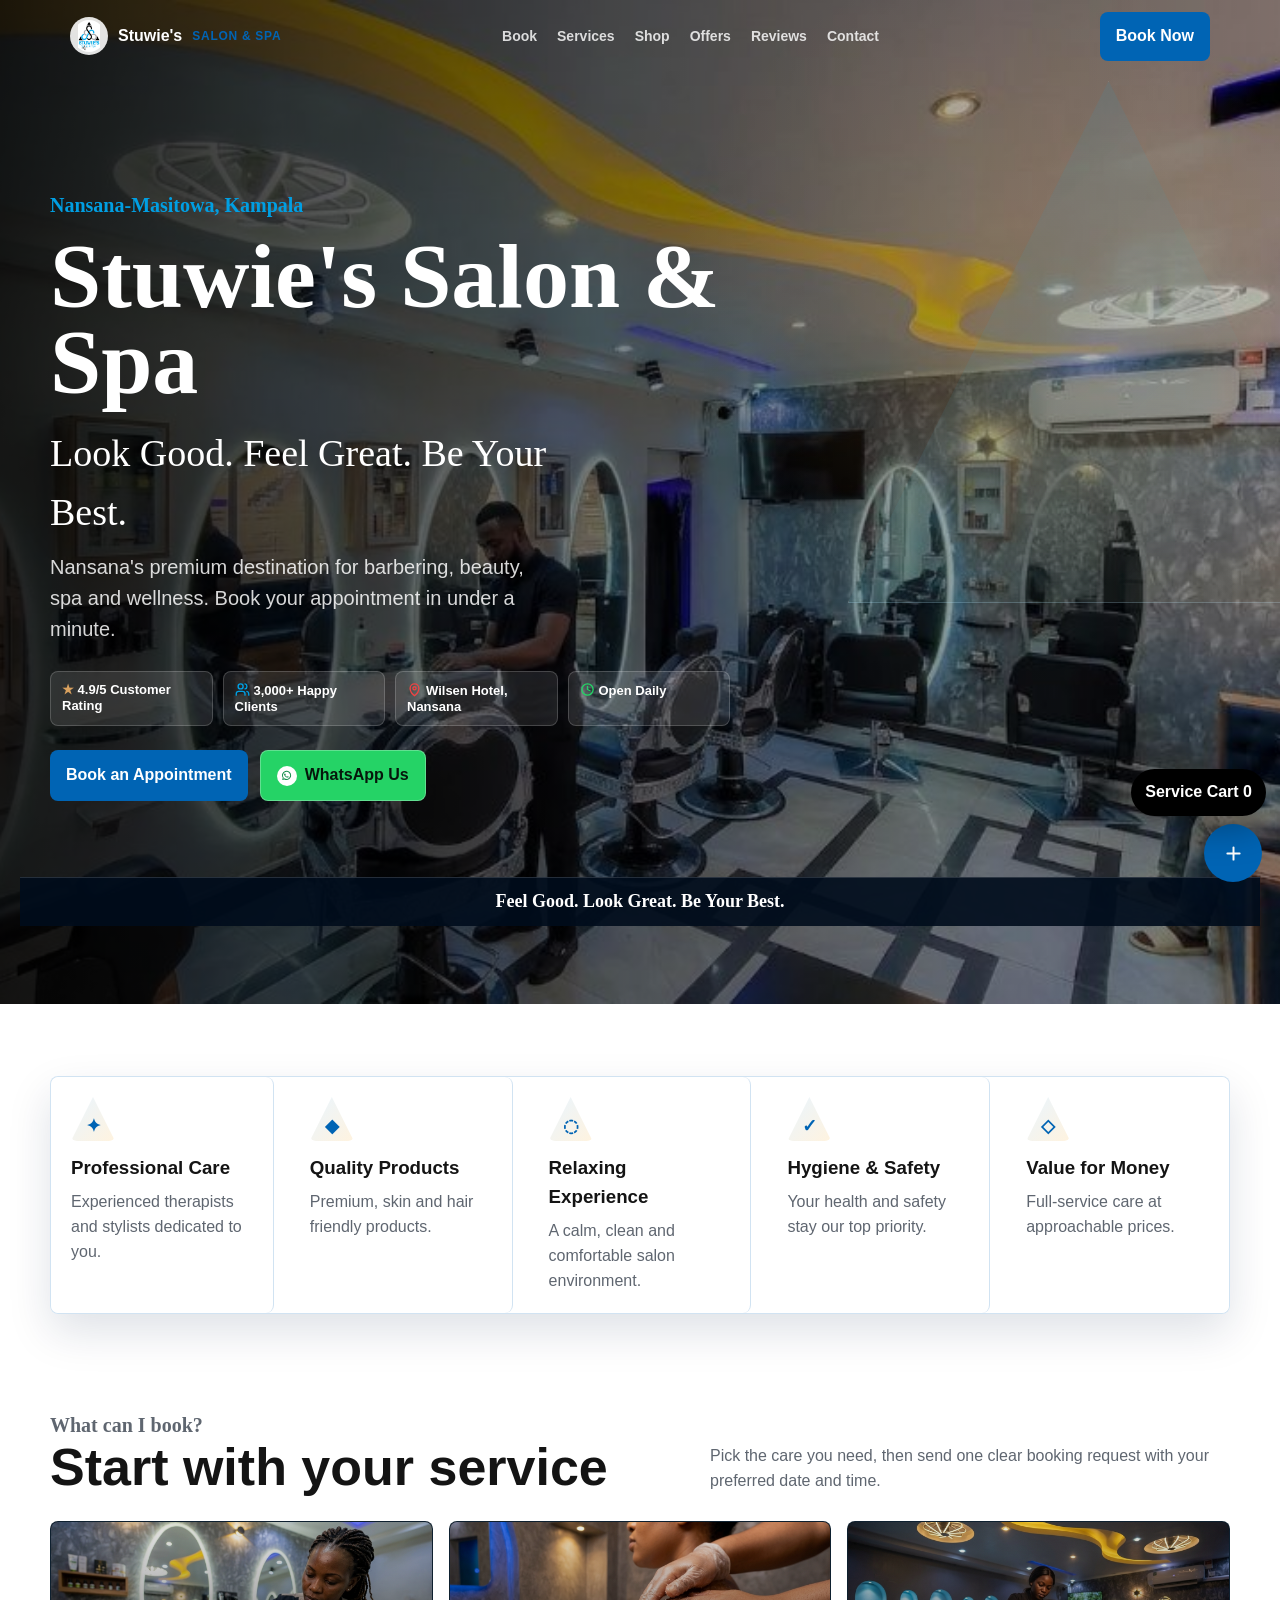
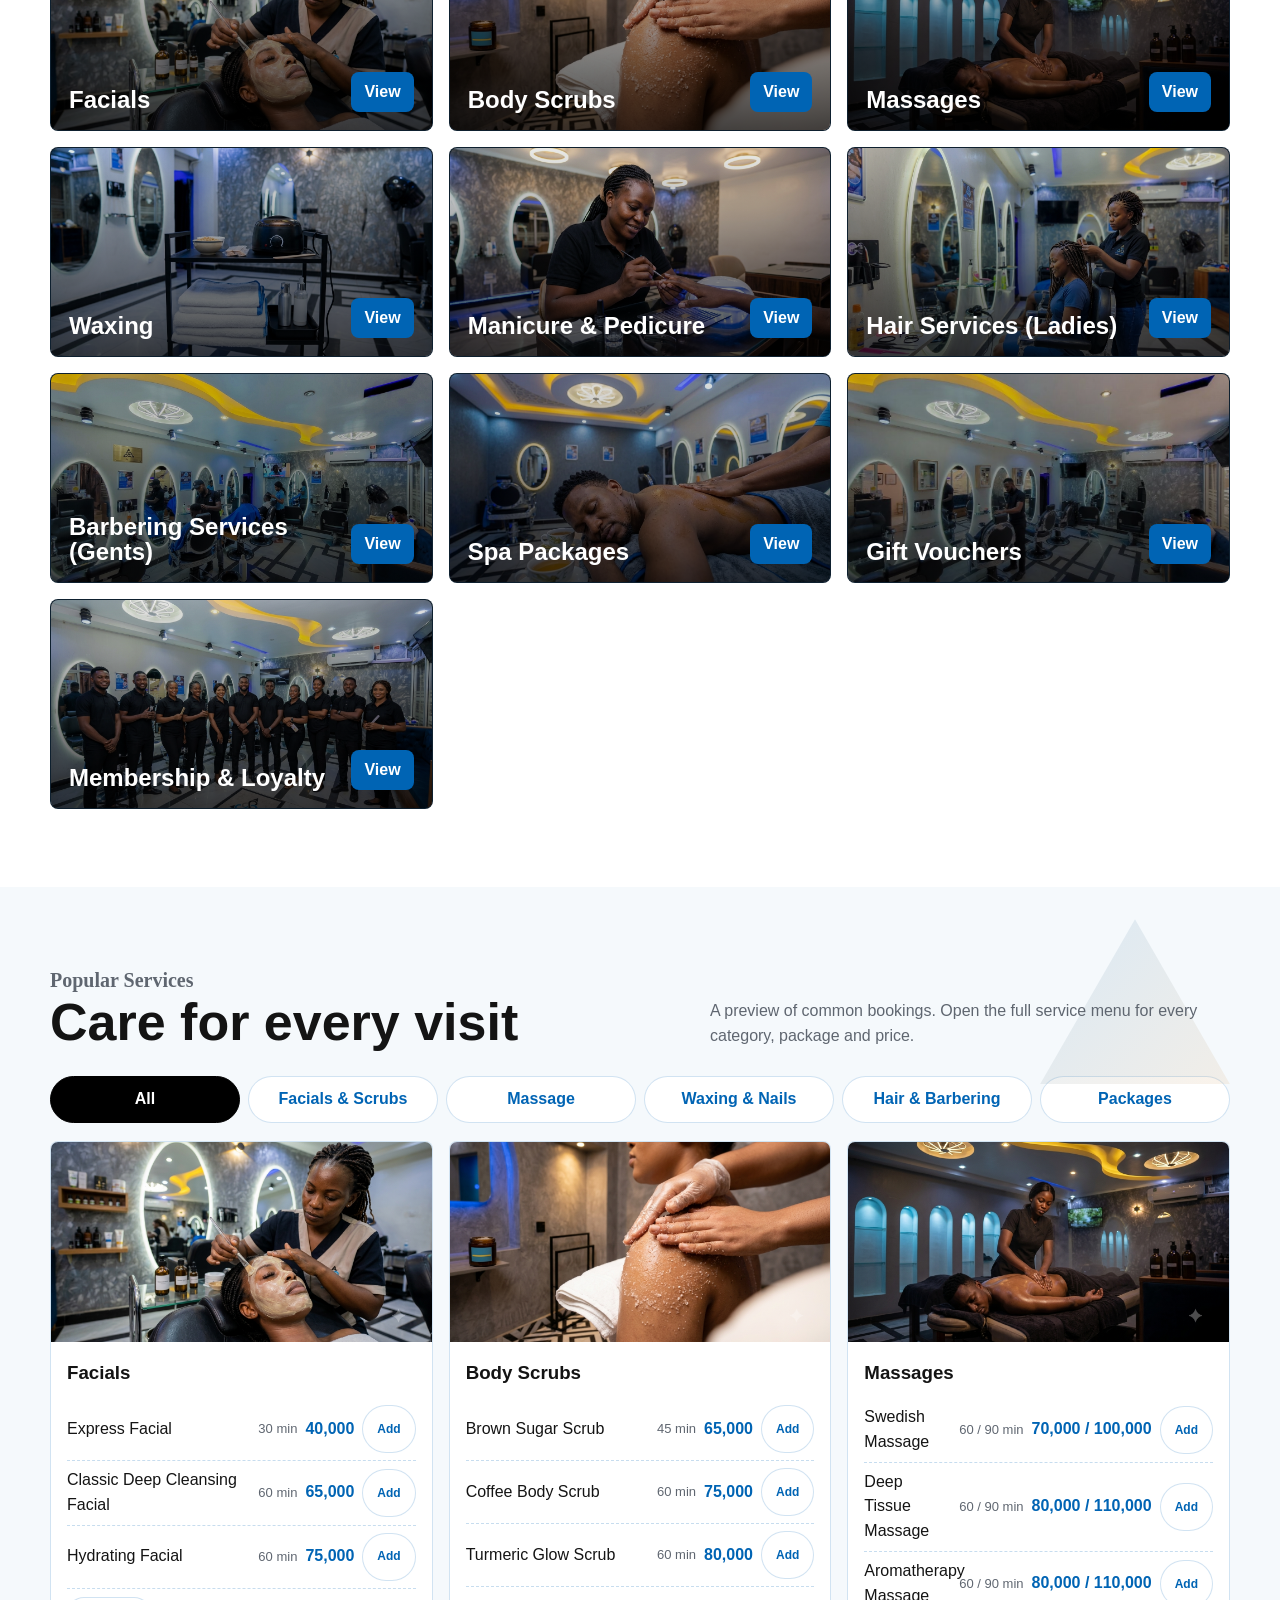
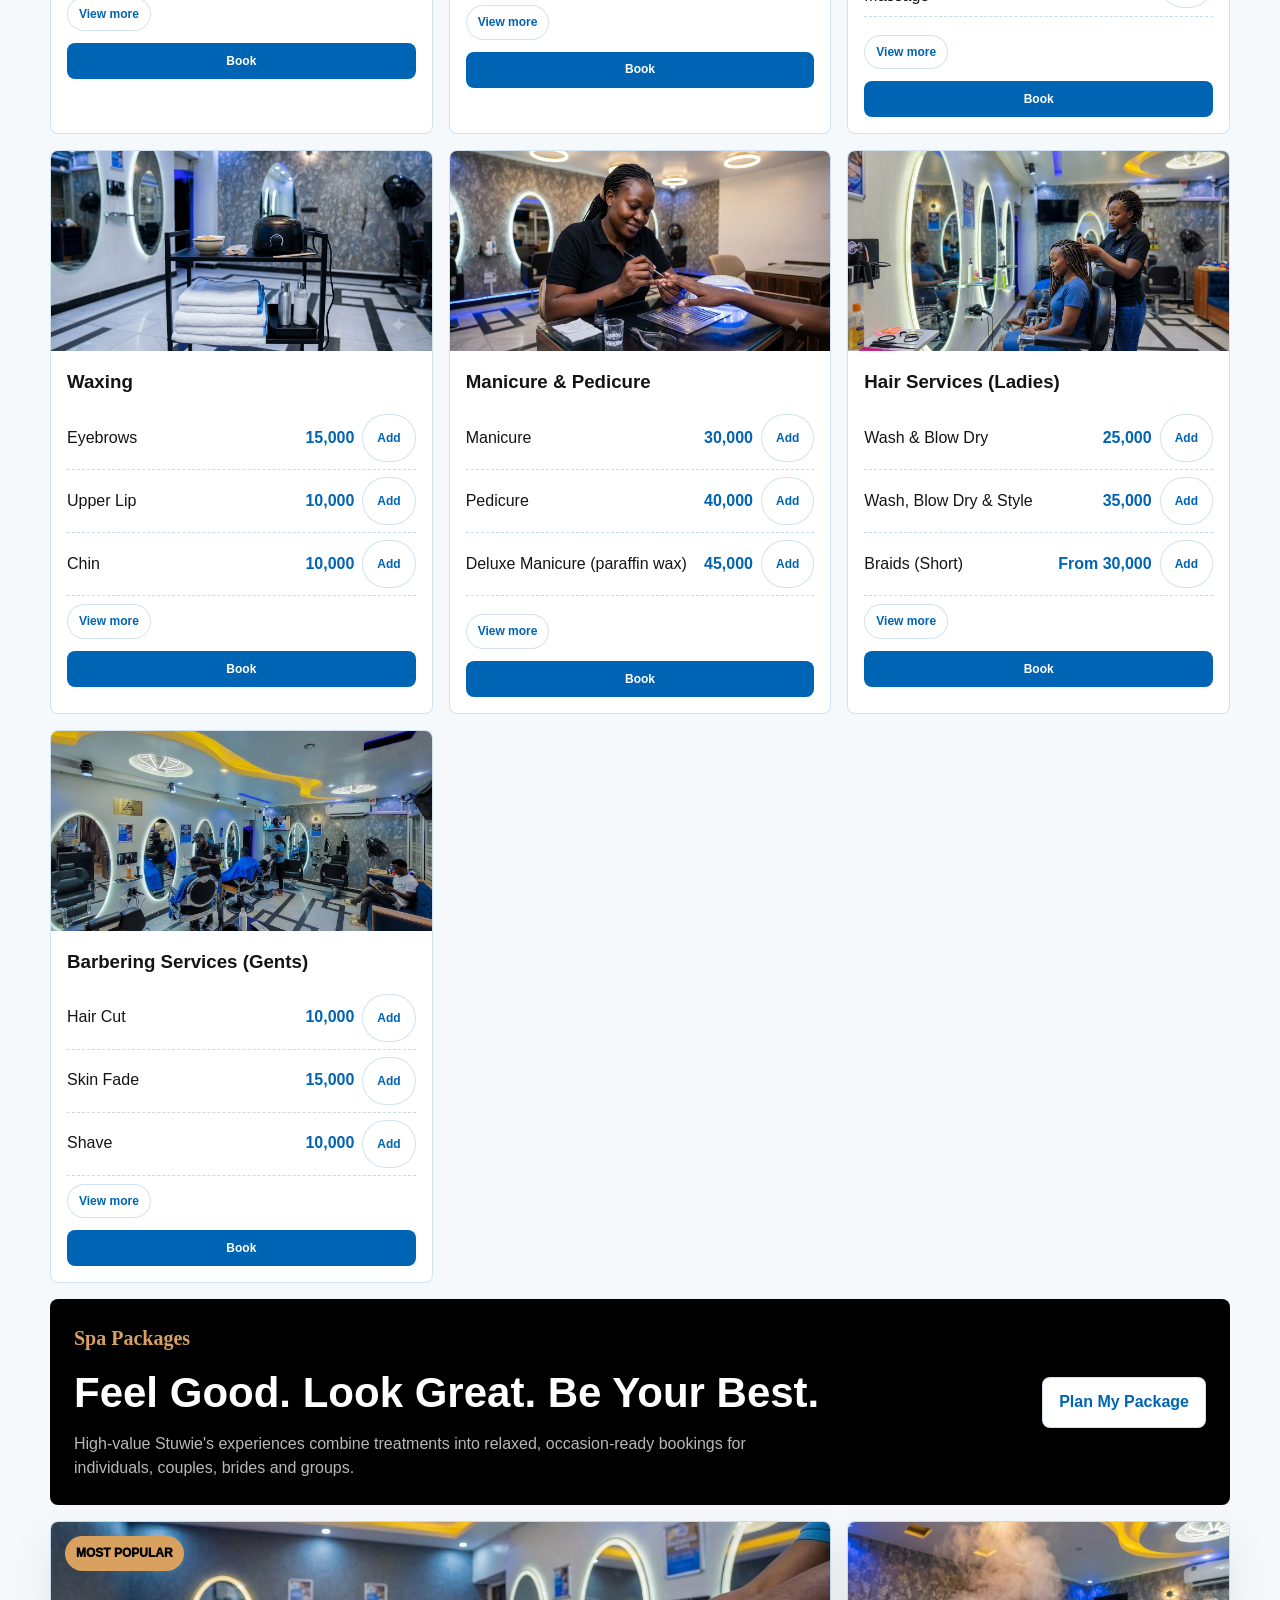
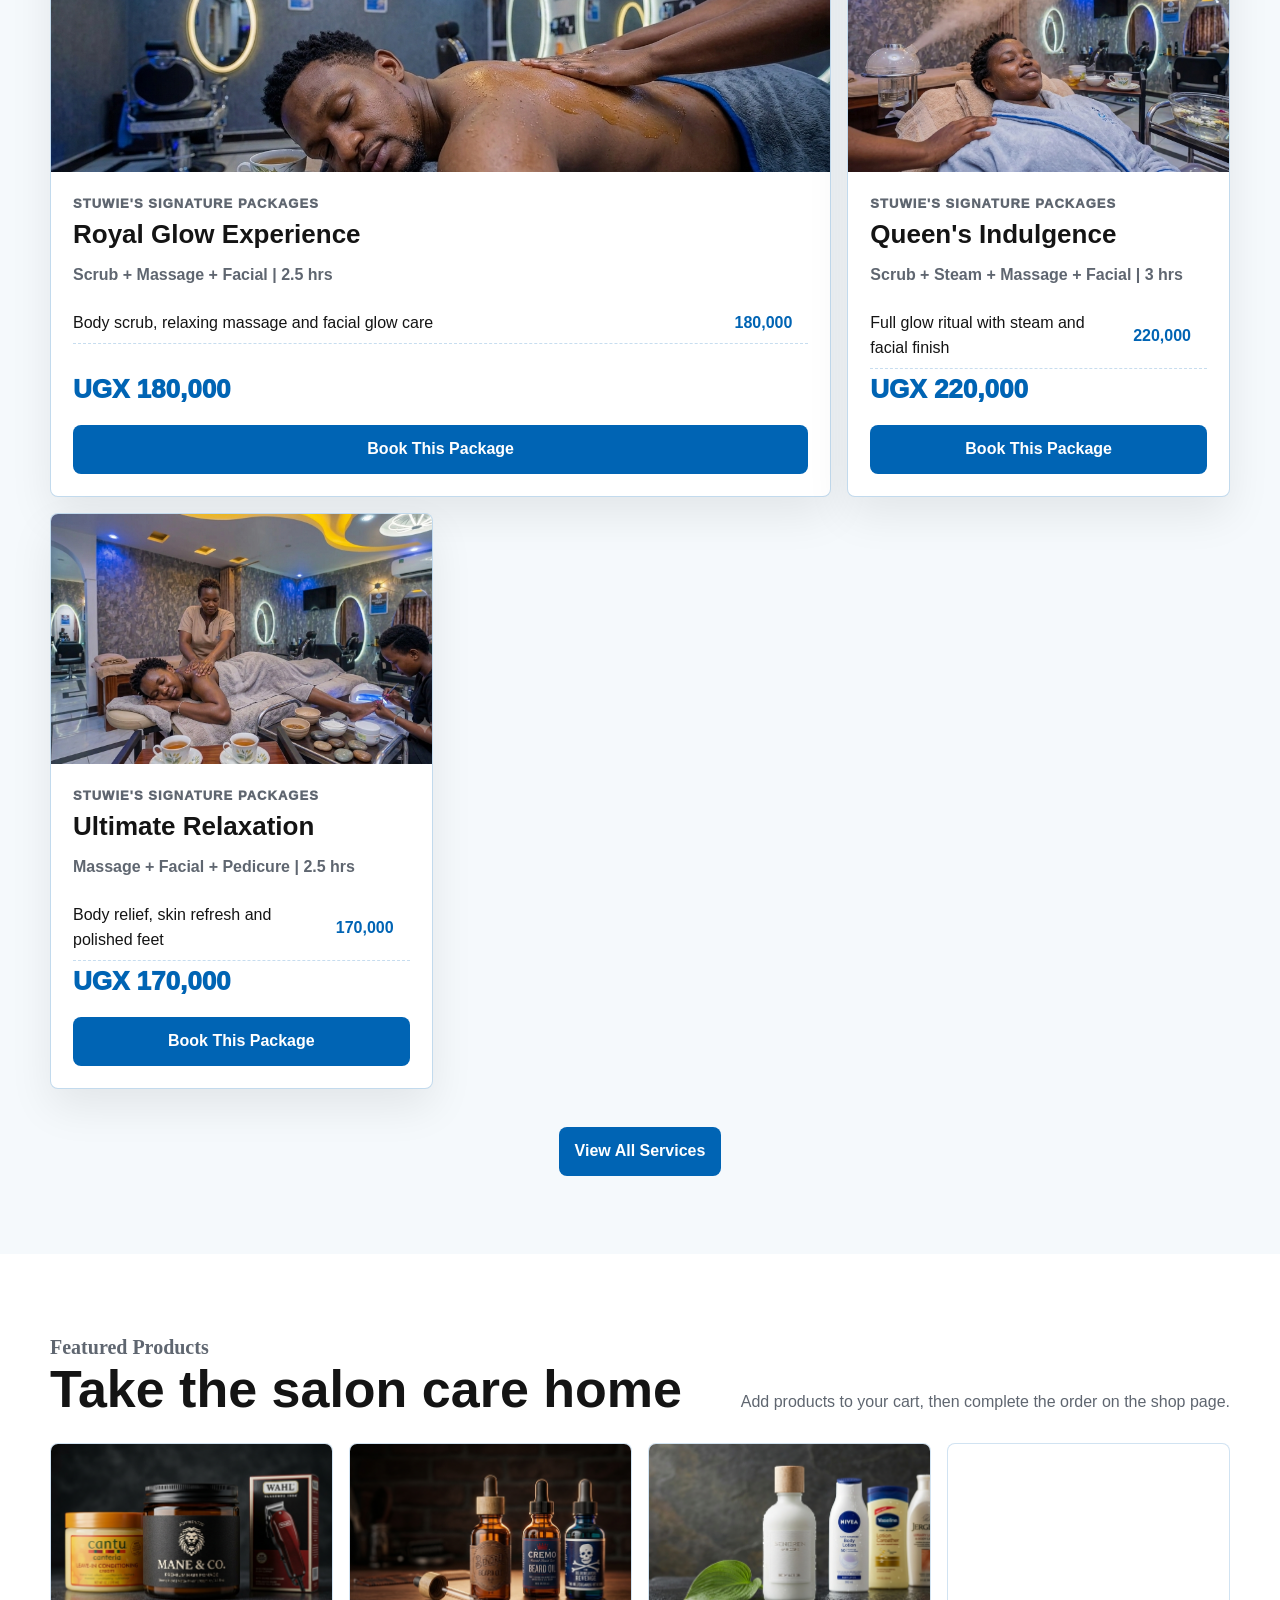
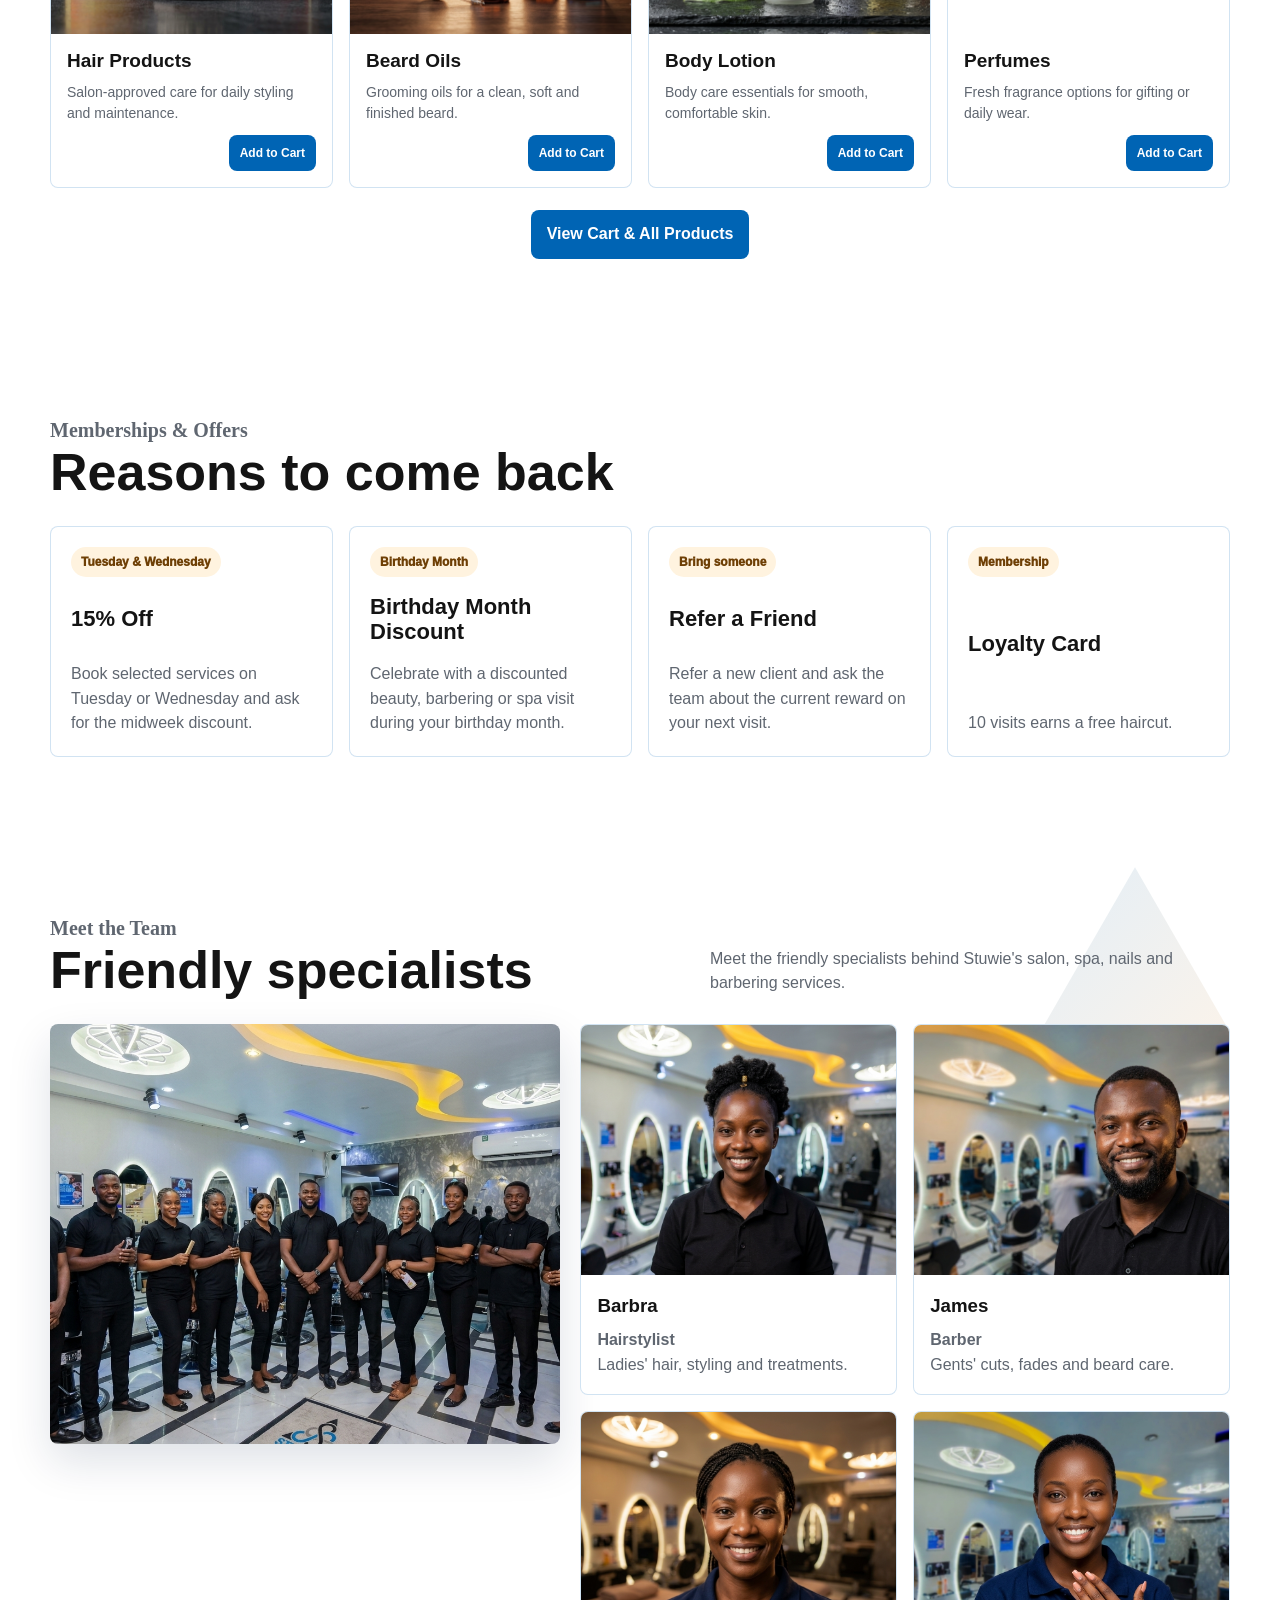
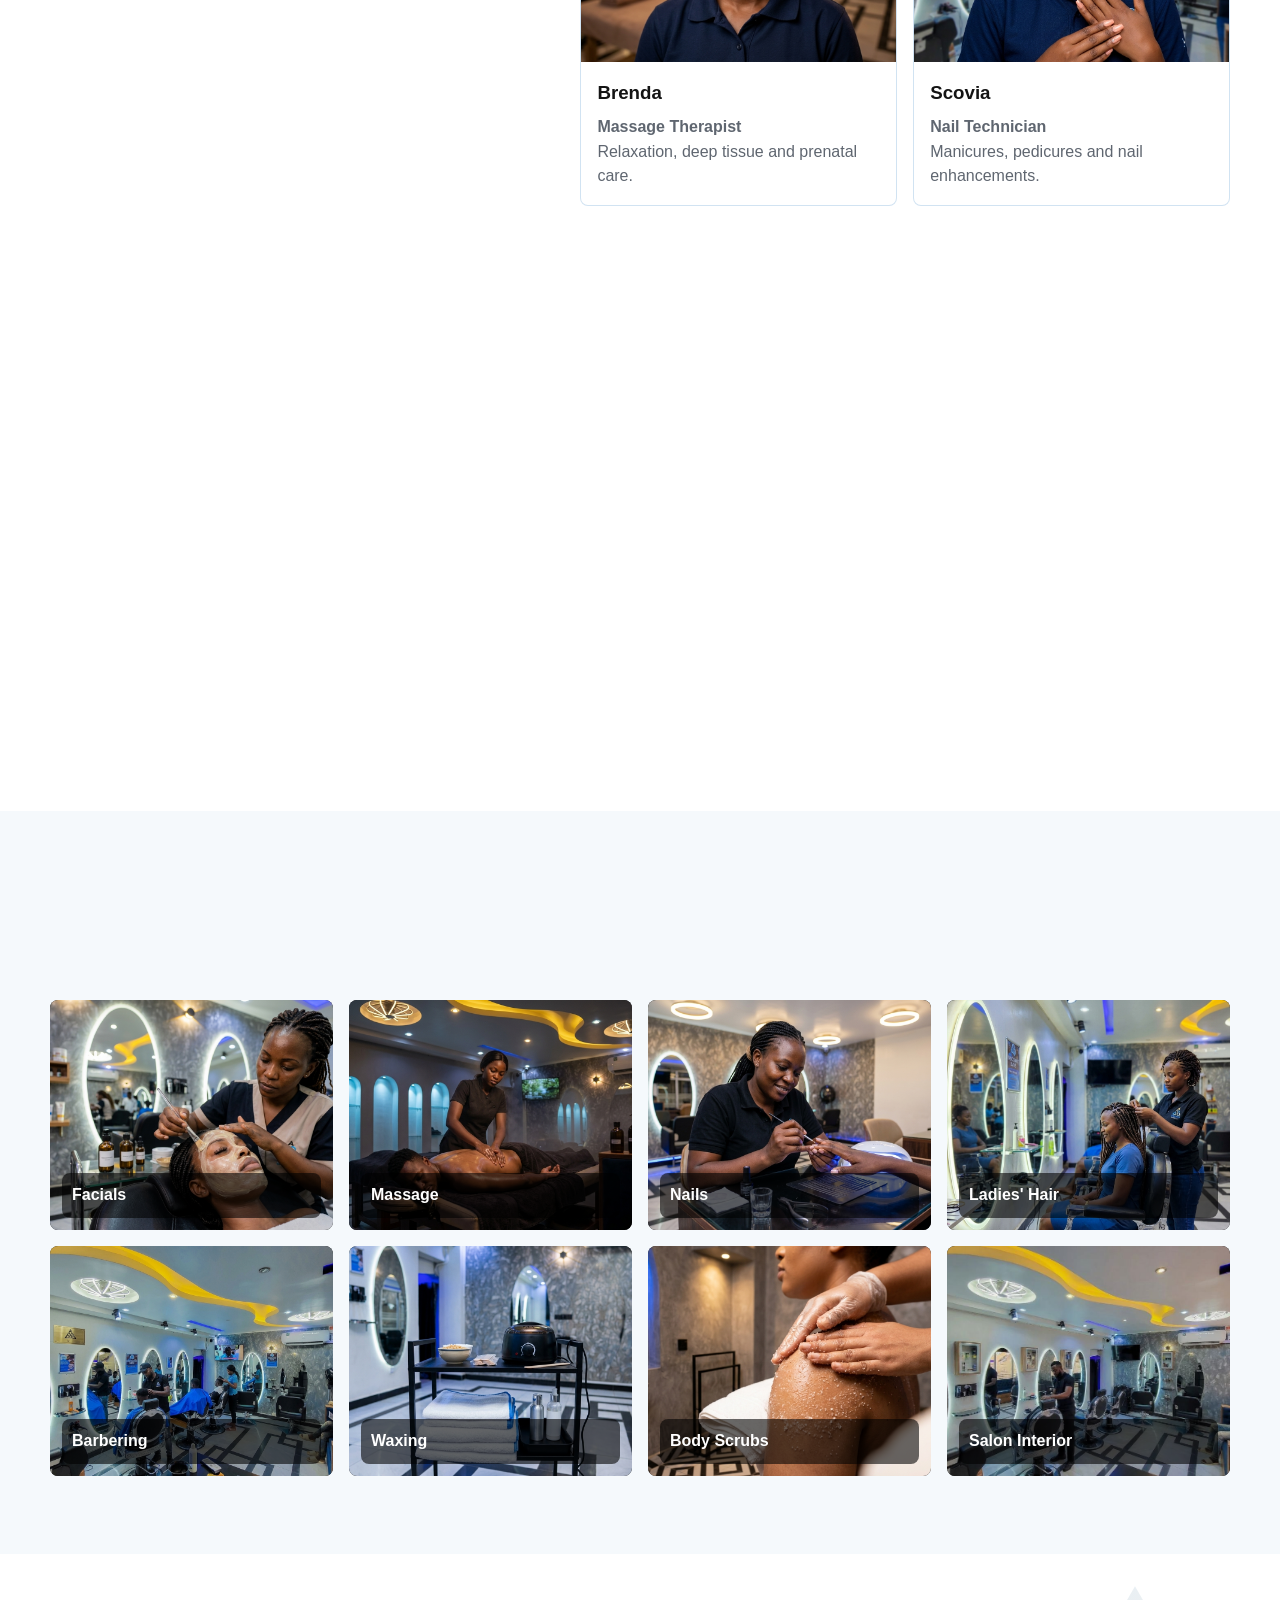
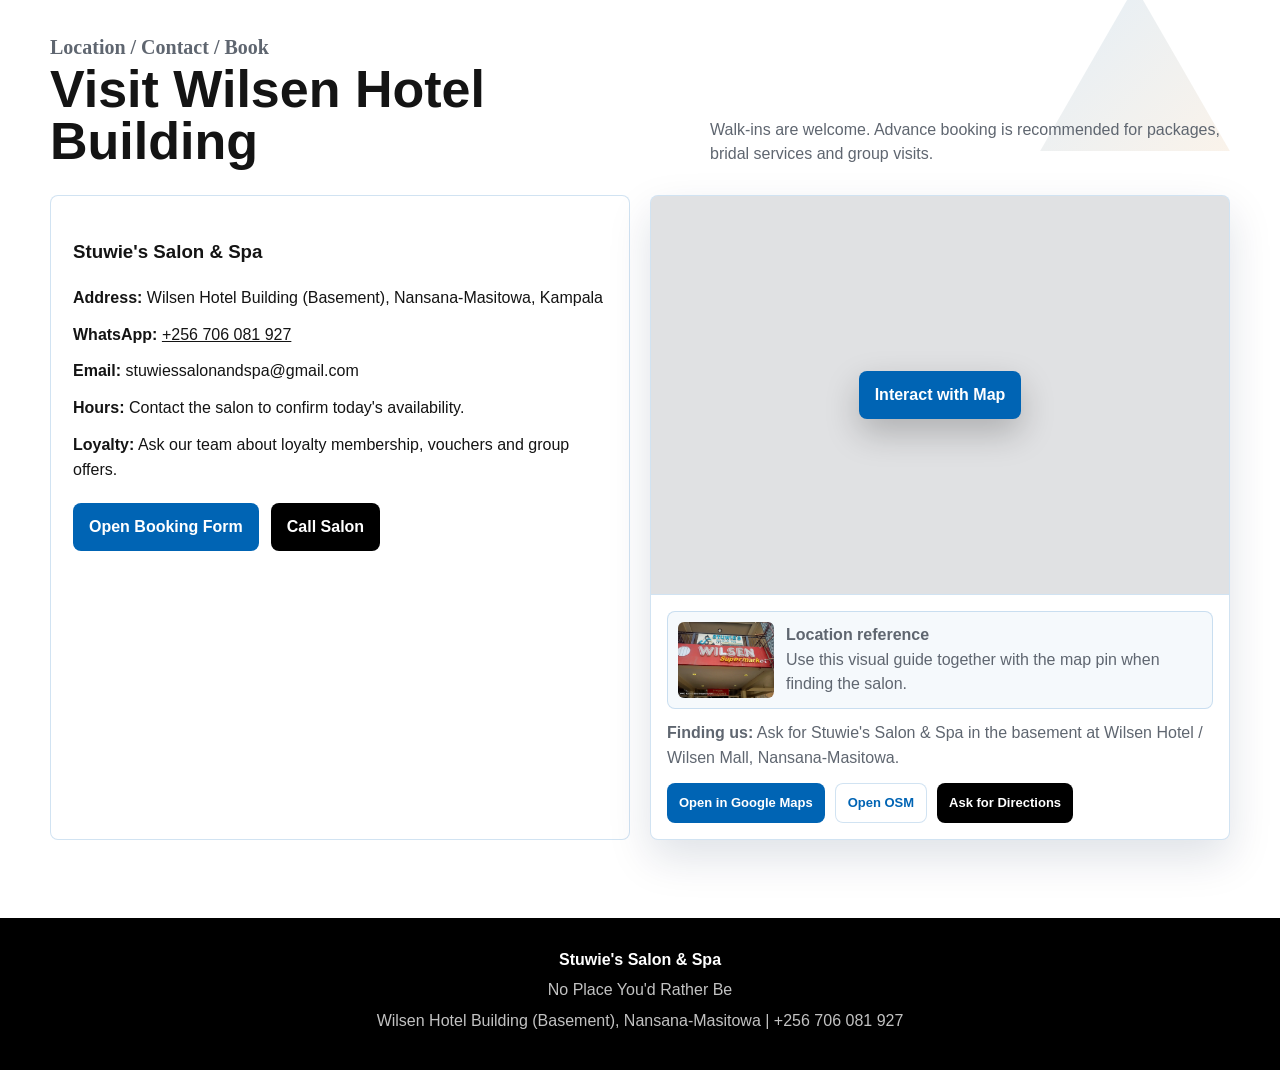
==== commit 24c67e98: "updates" ====
--- a/index.html
+++ b/index.html
@@ -661,7 +661,7 @@
       right: 14px;
       bottom: 84px;
       z-index: 36;
-      display: none;
+      display: inline-flex;
       border: 0;
       border-radius: 999px;
       background: #000;
@@ -2858,7 +2858,7 @@
       cart.classList.toggle("visible", bookingCart.length > 0);
       if (!bookingCart.length) cart.classList.remove("open");
       toggle.classList.toggle("visible", bookingCart.length > 0);
-      toggle.textContent = `Cart ${bookingCart.length}`;
+      toggle.textContent = "Service Cart " + bookingCart.length;
       toggle.setAttribute("aria-expanded", String(cart.classList.contains("open")));
       updateAddButtonStates();
       document.body.classList.toggle("cart-active", bookingCart.length > 0);
@@ -3011,6 +3011,12 @@
       cart.classList.toggle("open");
       renderCart();
     });
+    window.addEventListener("storage", (event) => {
+      if (event.key !== CART_STORAGE_KEY) return;
+      bookingCart = loadStoredCart();
+      renderCart();
+      renderSelectedServices();
+    });
     renderCart();
     renderSelectedServices();
     document.getElementById("requestedService").addEventListener("change", (event) => {
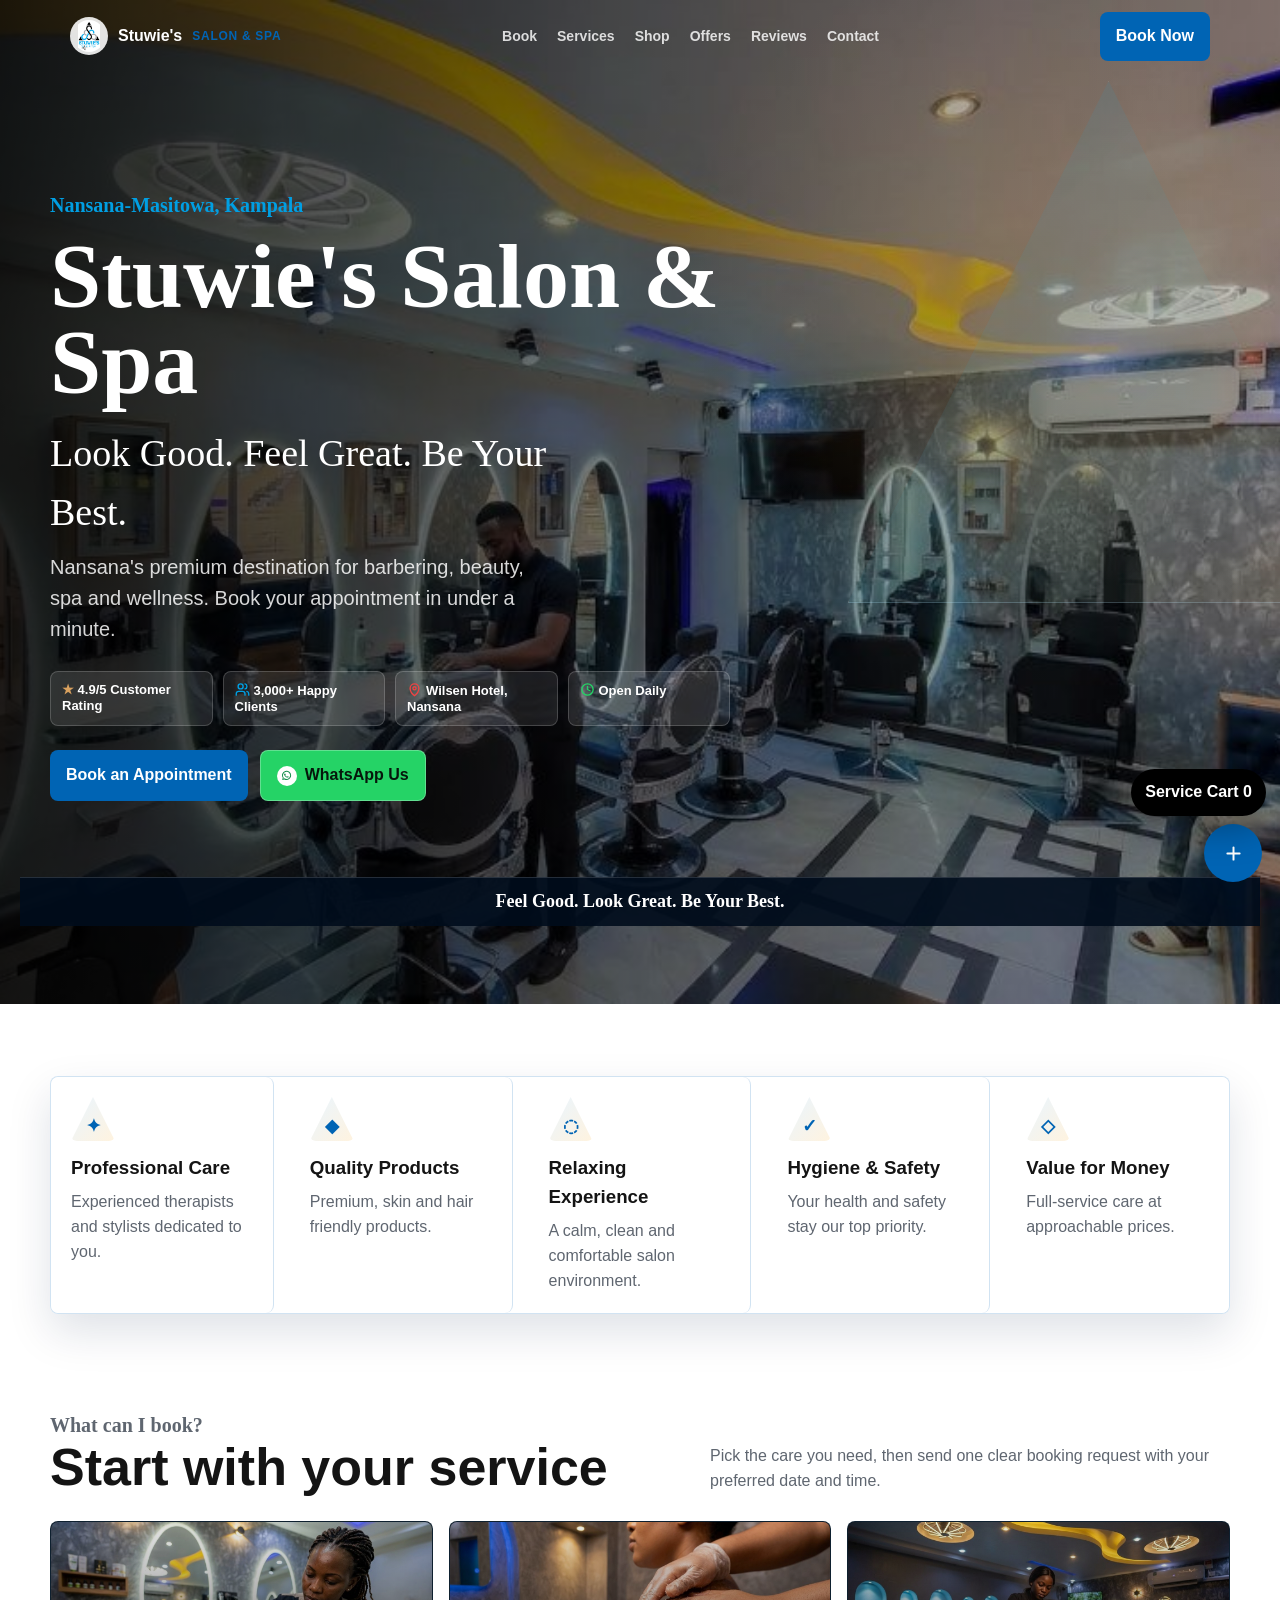
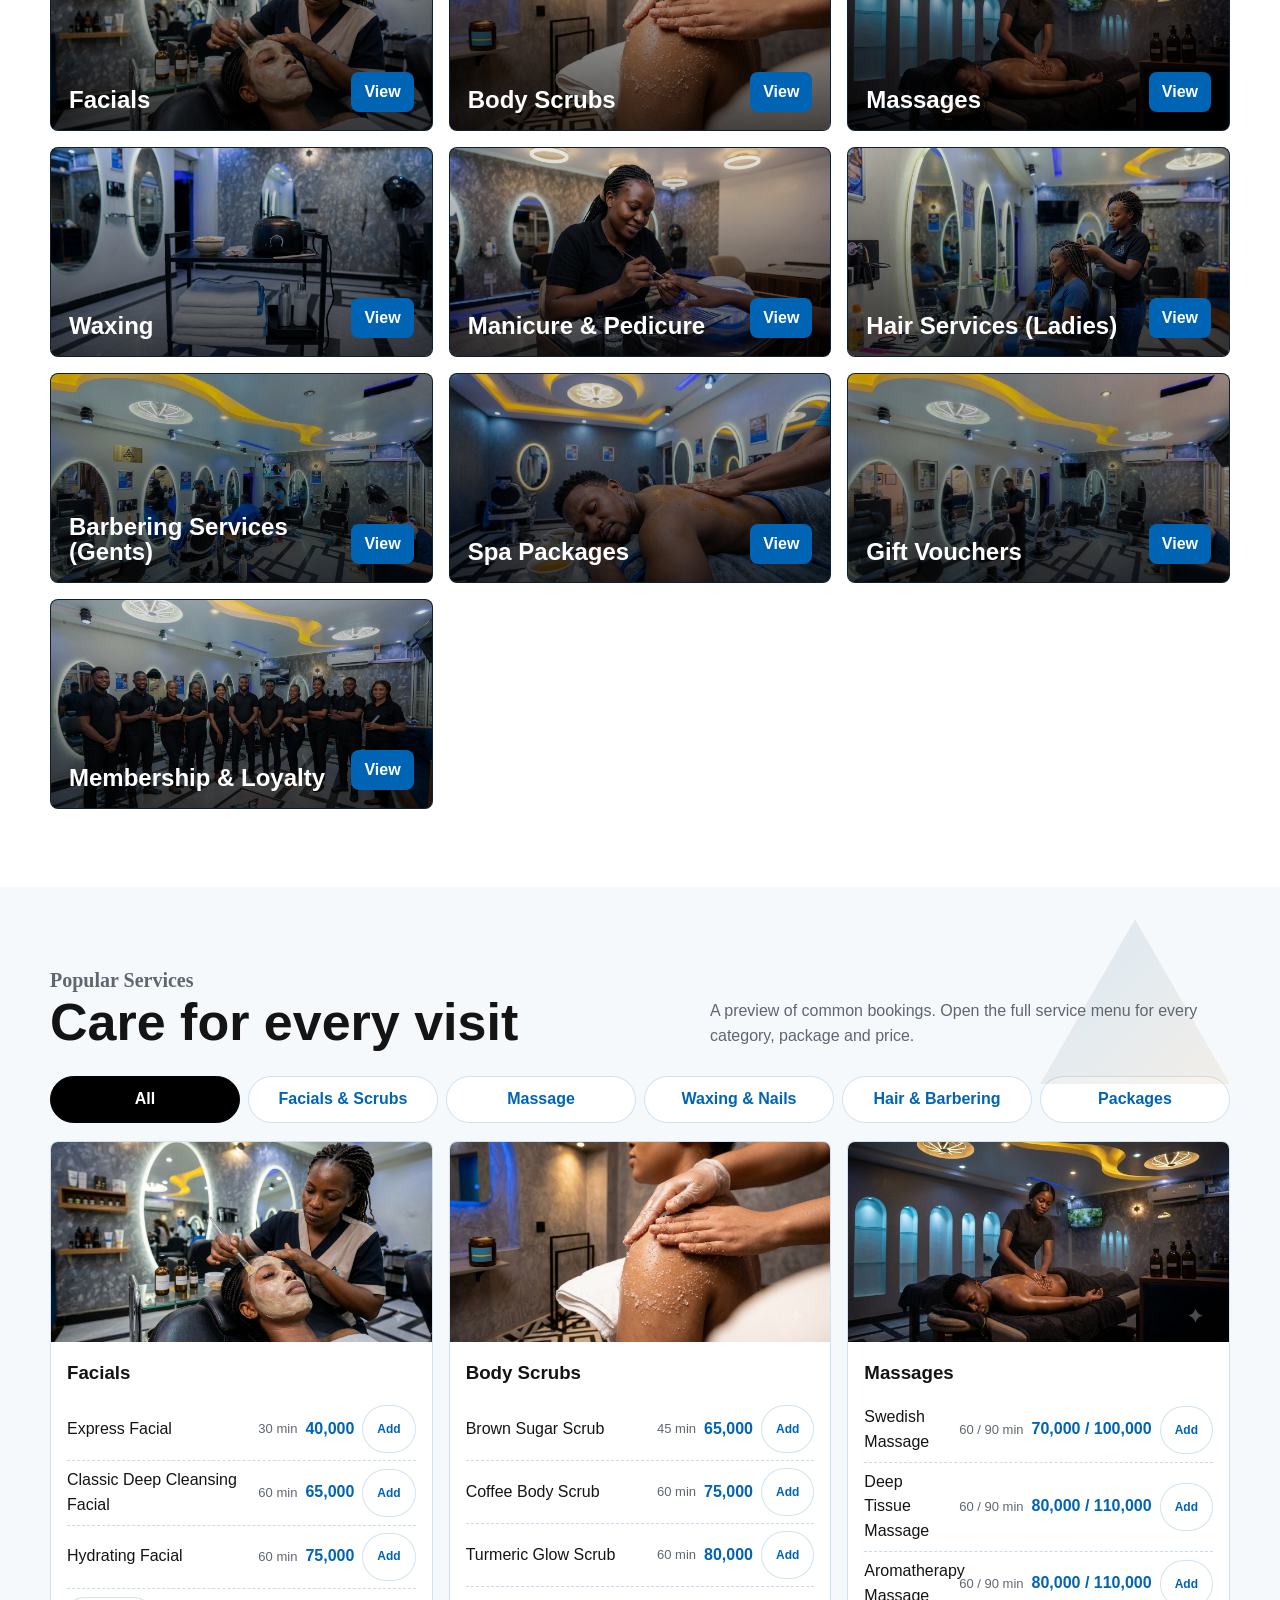
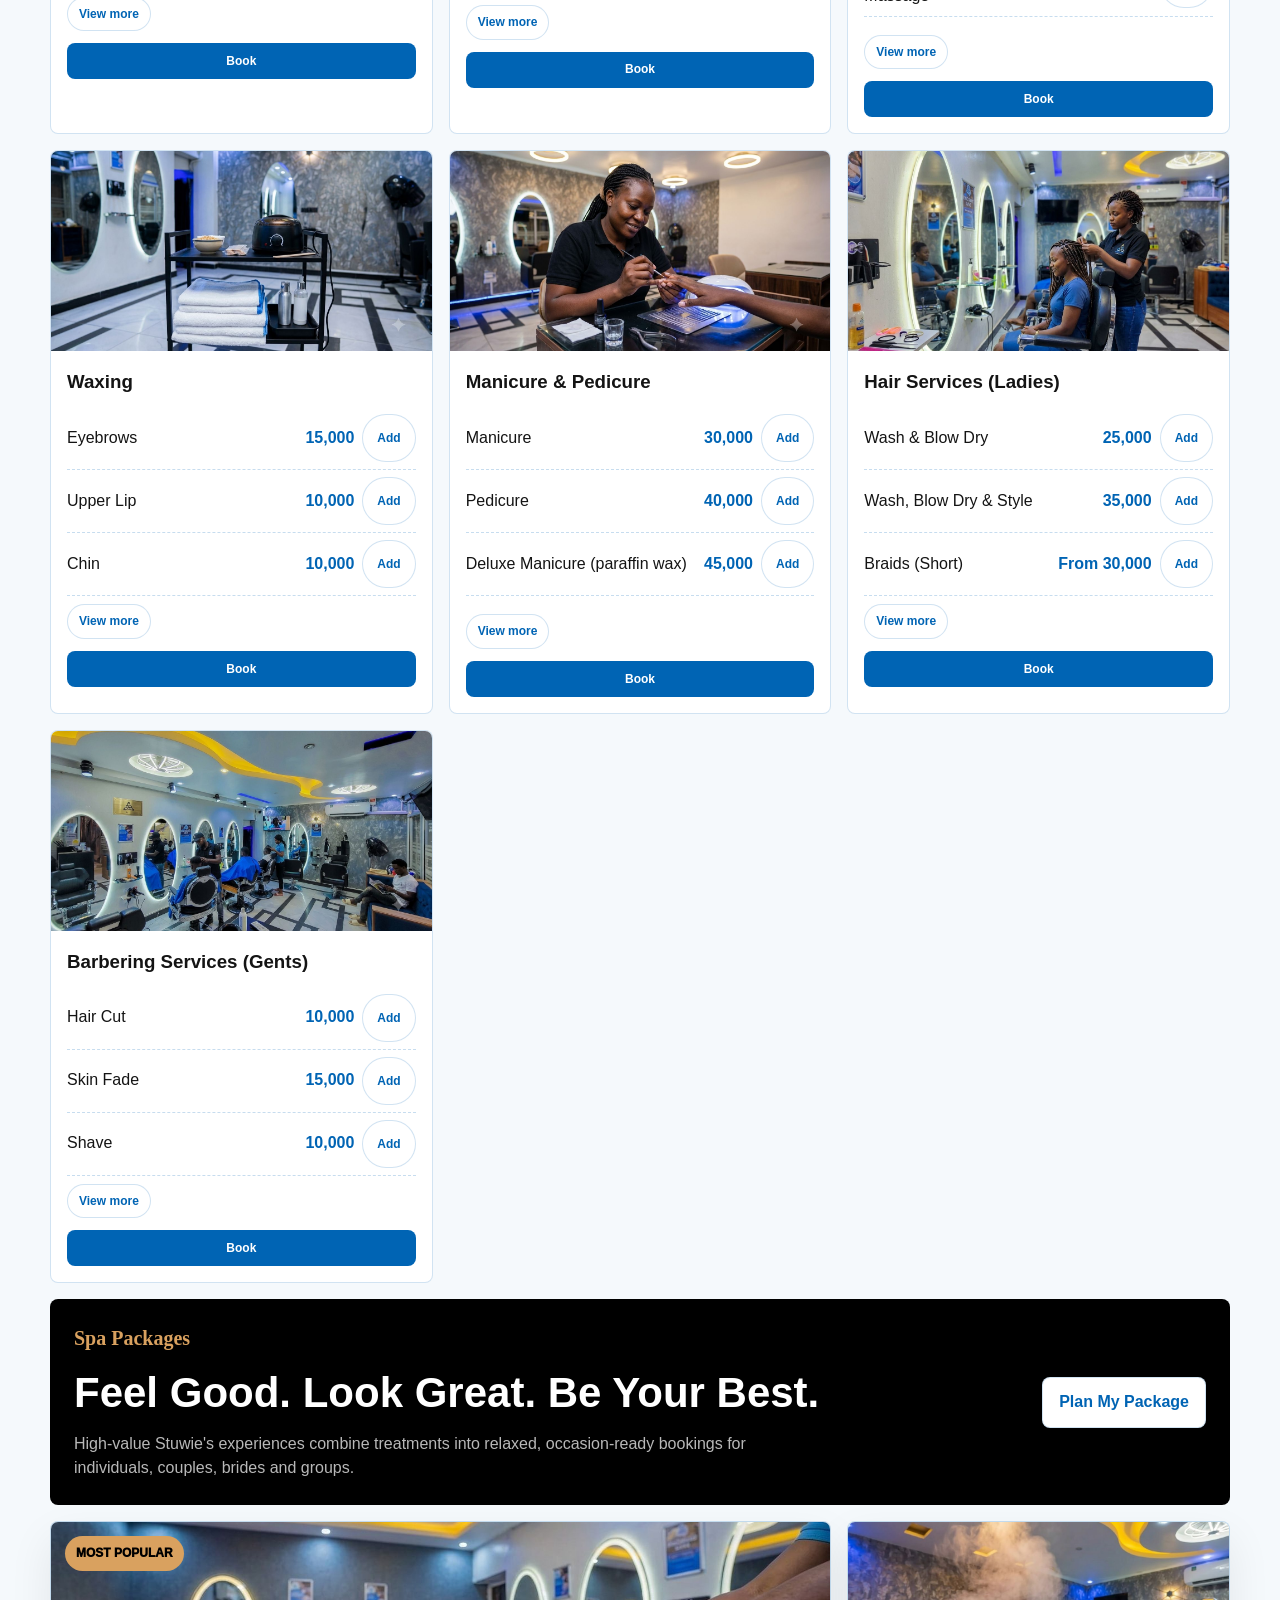
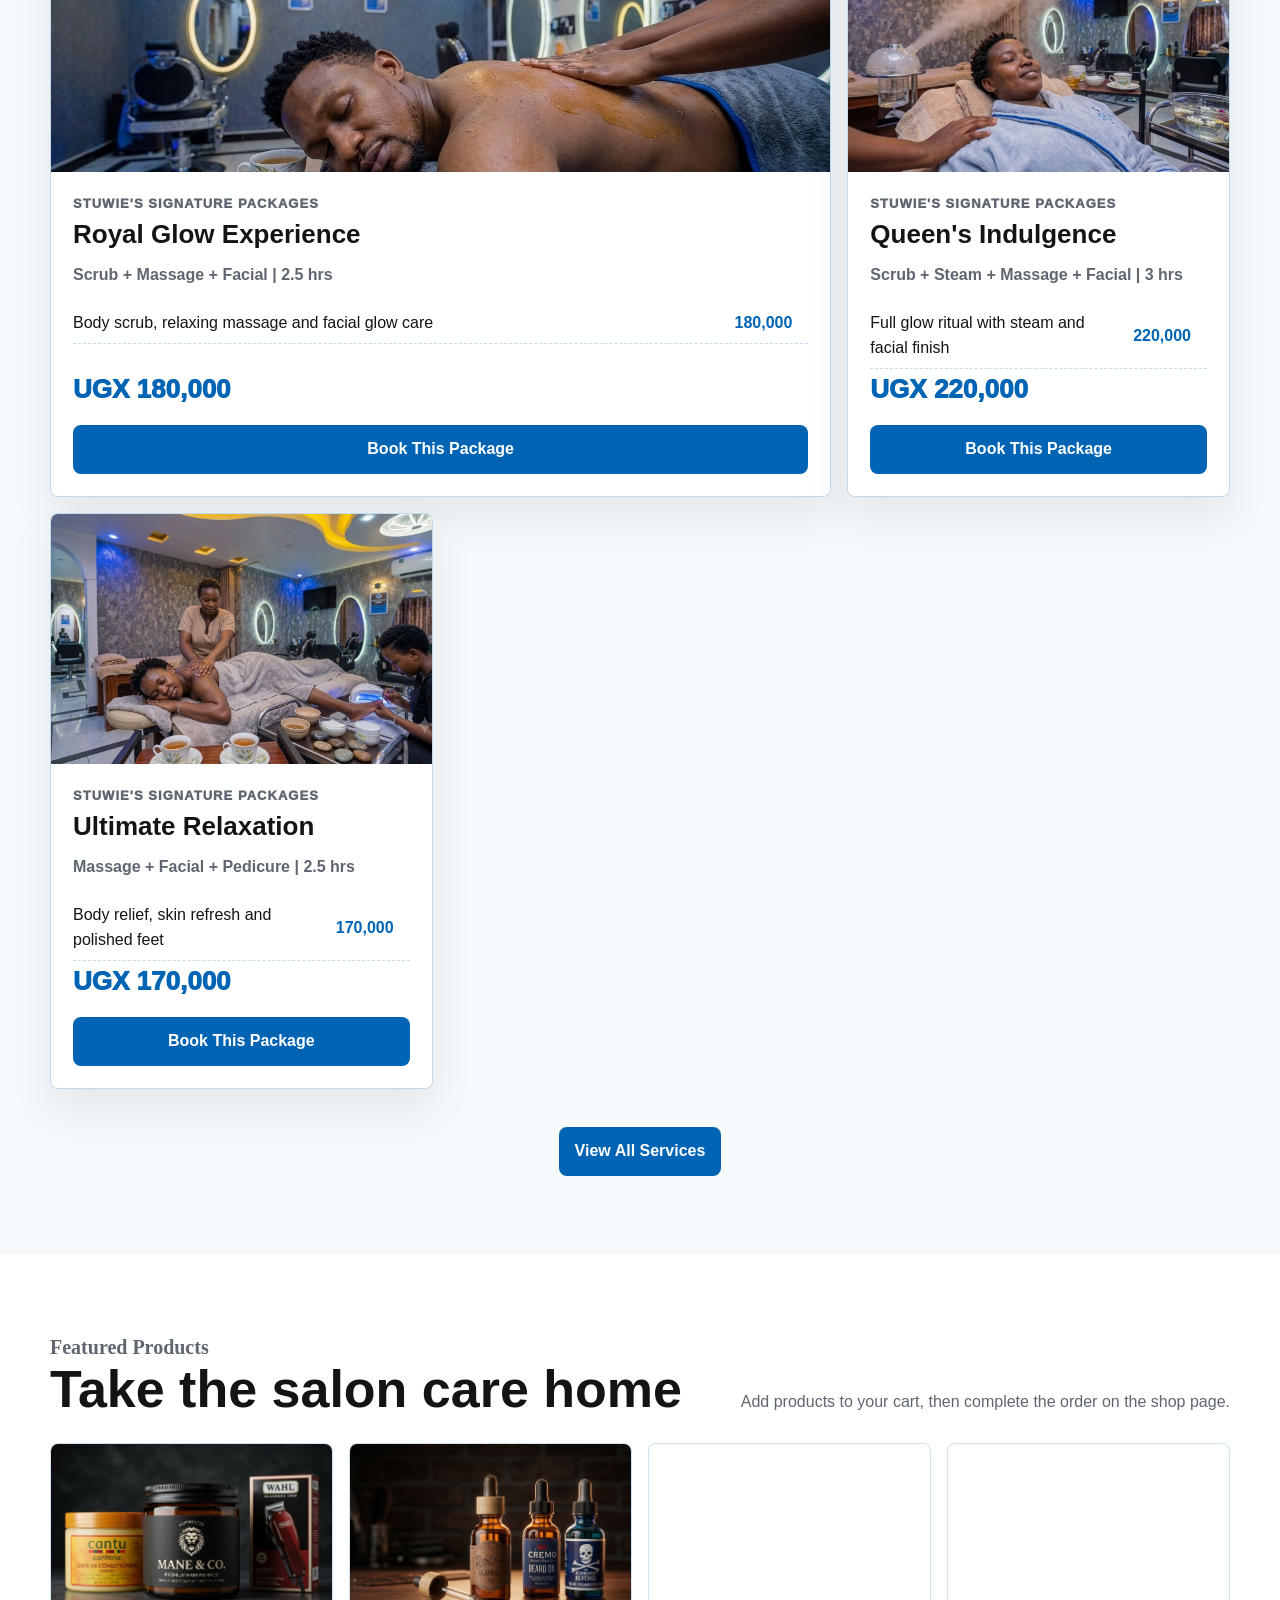
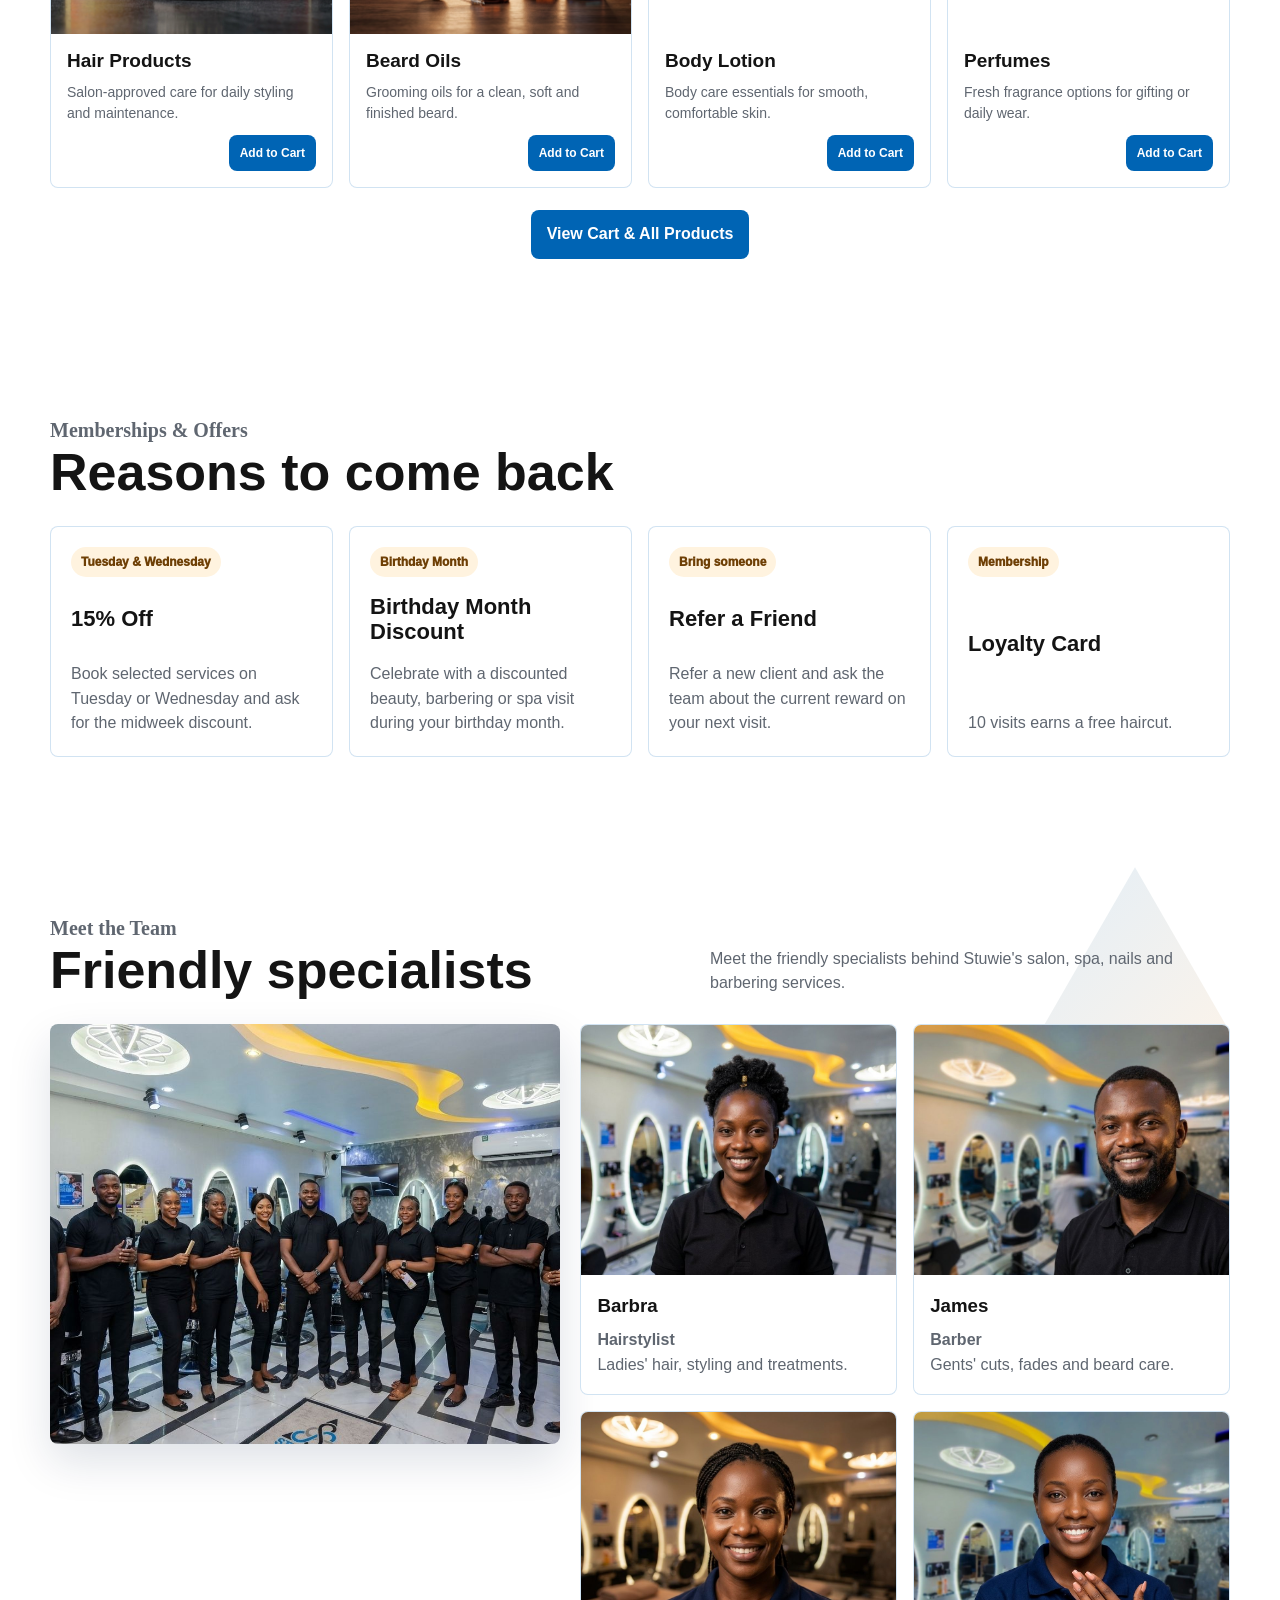
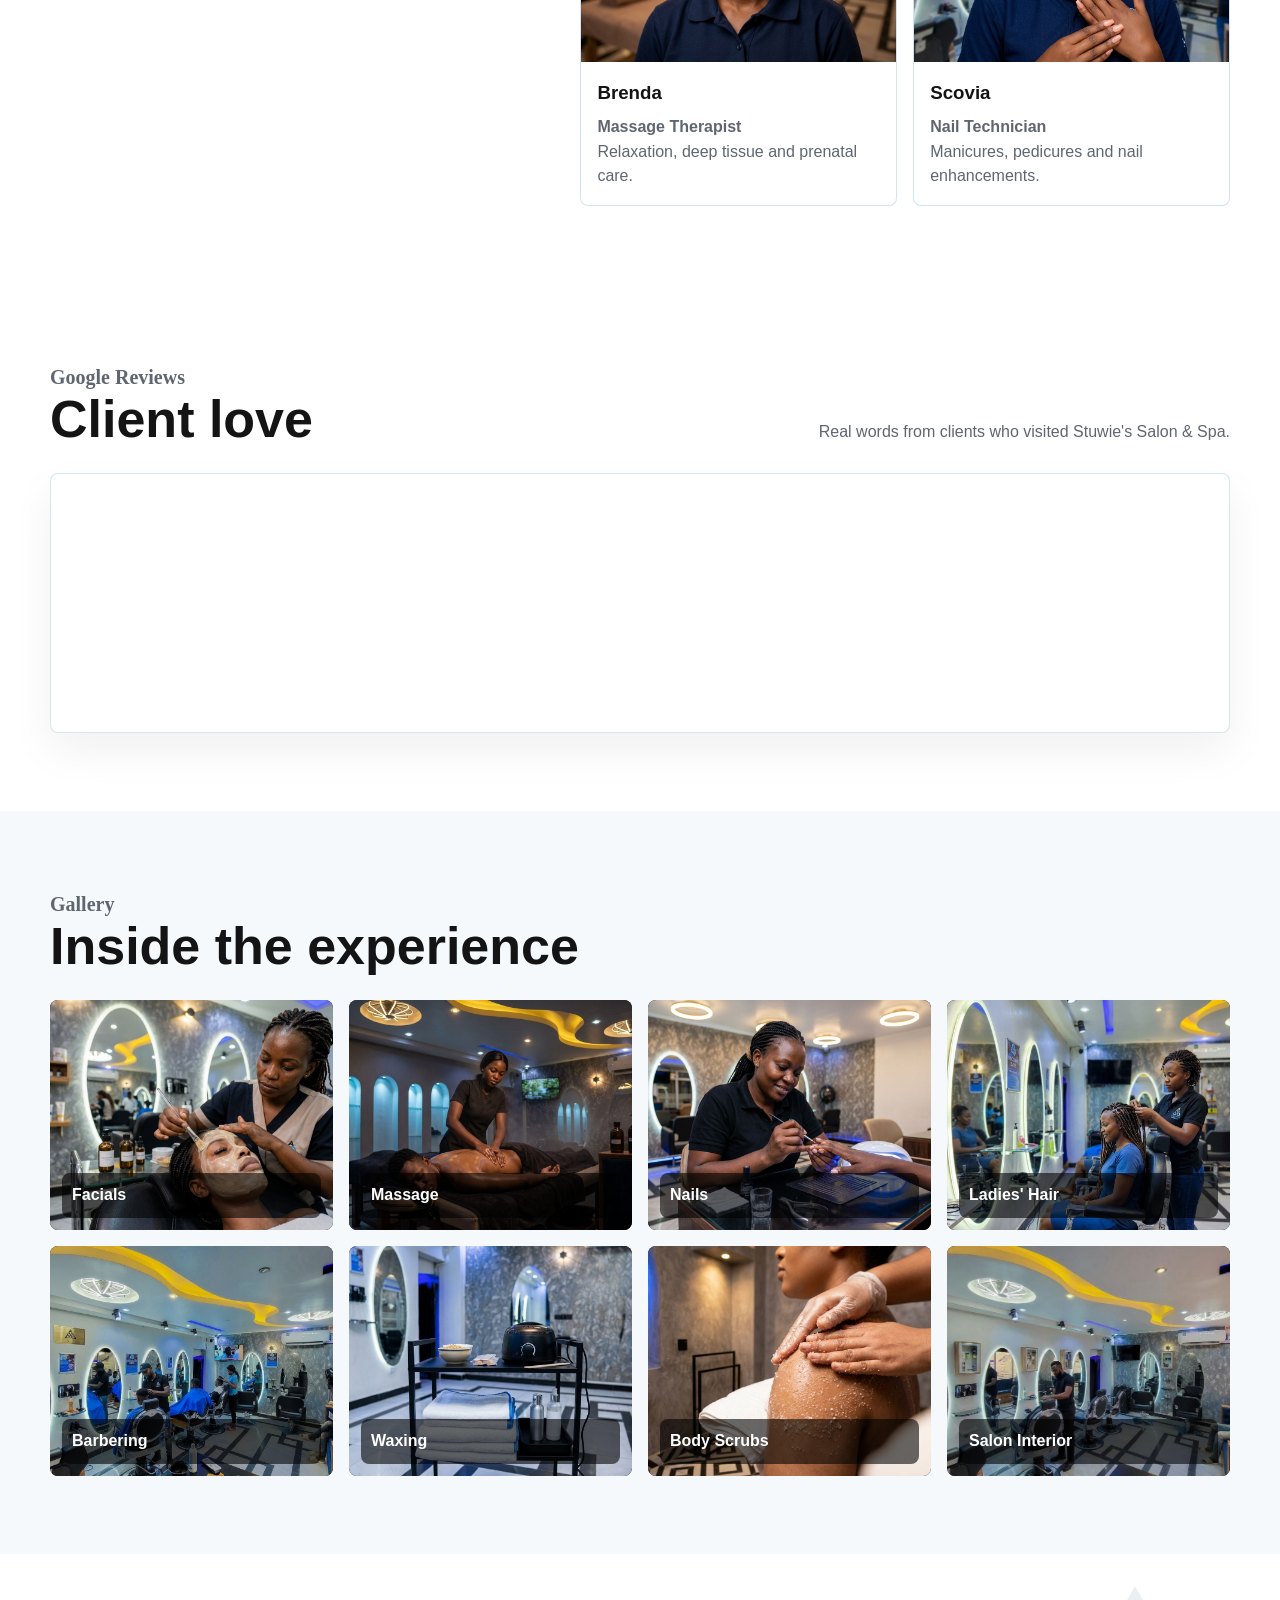
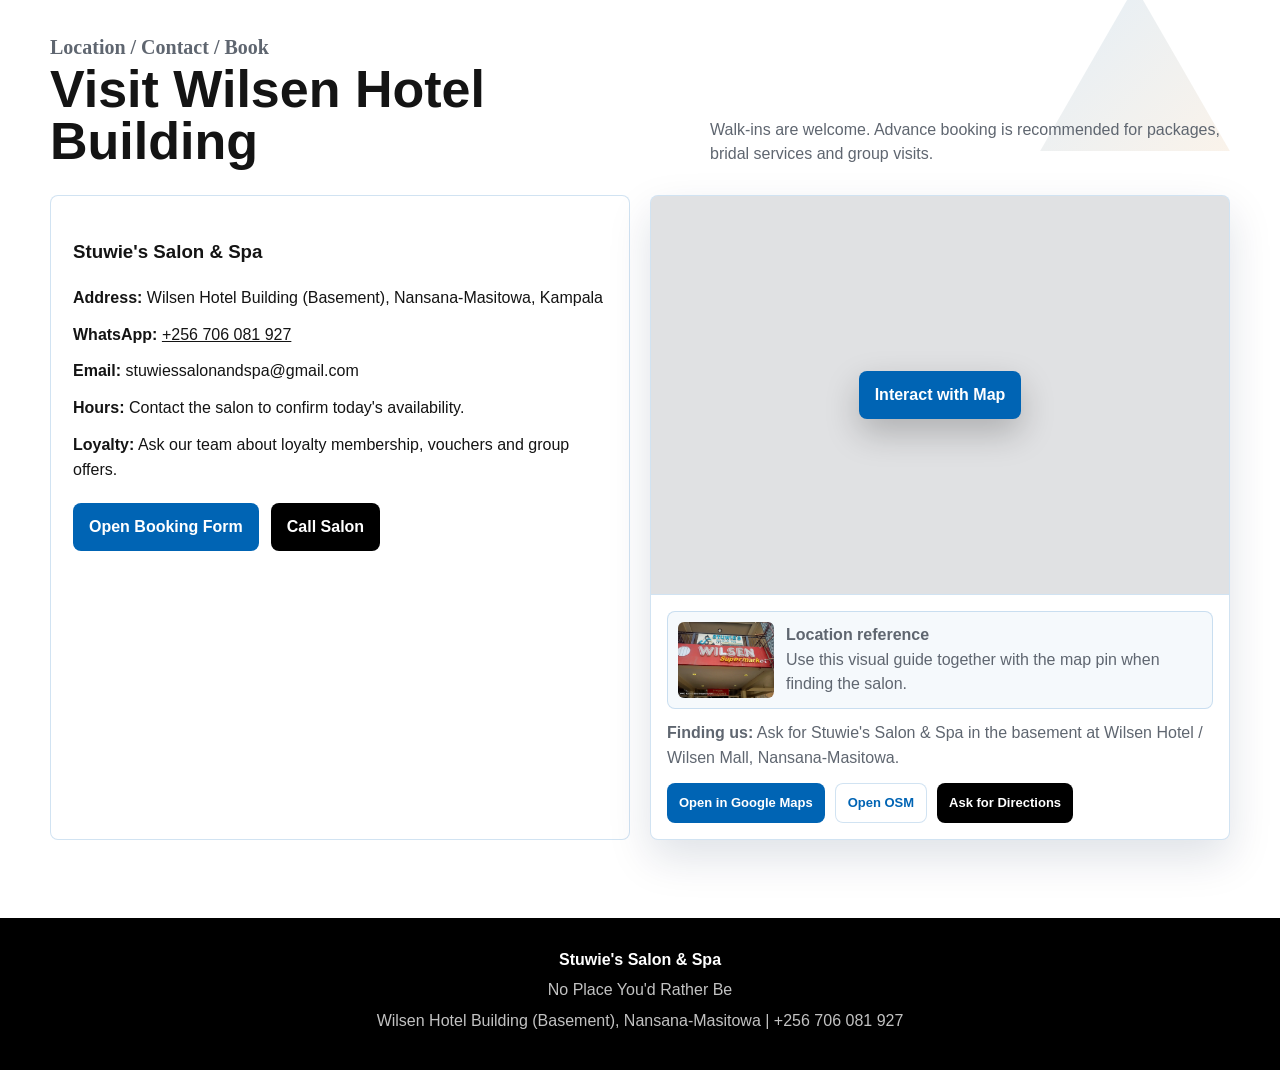
==== commit 3896bf3f: "new updates" ====
--- a/index.html
+++ b/index.html
@@ -2005,16 +2005,16 @@
           <p>Pick the care you need, then send one clear booking request with your preferred date and time.</p>
         </div>
         <div class="quick-book-grid">
-          <a class="quick-book-card reveal" href="#home-facials"><img src="assets/images/Facials.png" alt="Facial treatment" loading="lazy" decoding="async" /><div class="quick-book-body"><h3>Facials</h3><span class="mini-book-btn">View</span></div></a>
-          <a class="quick-book-card reveal" href="#home-body-scrubs"><img src="assets/images/BodyScrab.png" alt="Body scrub treatment" loading="lazy" decoding="async" /><div class="quick-book-body"><h3>Body Scrubs</h3><span class="mini-book-btn">View</span></div></a>
-          <a class="quick-book-card reveal" href="#home-massages"><img src="assets/images/Massages.png" alt="Massage therapy" loading="lazy" decoding="async" /><div class="quick-book-body"><h3>Massages</h3><span class="mini-book-btn">View</span></div></a>
-          <a class="quick-book-card reveal" href="#home-waxing"><img src="assets/images/waxing.png" alt="Waxing service" loading="lazy" decoding="async" /><div class="quick-book-body"><h3>Waxing</h3><span class="mini-book-btn">View</span></div></a>
-          <a class="quick-book-card reveal" href="#home-manicure-pedicure"><img src="assets/images/Manicure & Pedicure.png" alt="Manicure and pedicure" loading="lazy" decoding="async" /><div class="quick-book-body"><h3>Manicure & Pedicure</h3><span class="mini-book-btn">View</span></div></a>
-          <a class="quick-book-card reveal" href="#home-ladies-hair"><img src="assets/images/Hair Services (Ladies).png" alt="Ladies hair service" loading="lazy" decoding="async" /><div class="quick-book-body"><h3>Hair Services (Ladies)</h3><span class="mini-book-btn">View</span></div></a>
-          <a class="quick-book-card reveal" href="#home-barbering"><img src="assets/images/Barbering (Gents).png" alt="Barbering service" loading="lazy" decoding="async" /><div class="quick-book-body"><h3>Barbering Services (Gents)</h3><span class="mini-book-btn">View</span></div></a>
-          <a class="quick-book-card reveal" href="#home-spa-packages"><img src="assets/images/royal-glow-package.png" alt="Spa packages" loading="lazy" decoding="async" /><div class="quick-book-body"><h3>Spa Packages</h3><span class="mini-book-btn">View</span></div></a>
+          <a class="quick-book-card reveal" href="#home-facials"><img src="assets/images/Facials.jpg" alt="Facial treatment" loading="lazy" decoding="async" /><div class="quick-book-body"><h3>Facials</h3><span class="mini-book-btn">View</span></div></a>
+          <a class="quick-book-card reveal" href="#home-body-scrubs"><img src="assets/images/BodyScrab.jpg" alt="Body scrub treatment" loading="lazy" decoding="async" /><div class="quick-book-body"><h3>Body Scrubs</h3><span class="mini-book-btn">View</span></div></a>
+          <a class="quick-book-card reveal" href="#home-massages"><img src="assets/images/Massages.jpg" alt="Massage therapy" loading="lazy" decoding="async" /><div class="quick-book-body"><h3>Massages</h3><span class="mini-book-btn">View</span></div></a>
+          <a class="quick-book-card reveal" href="#home-waxing"><img src="assets/images/waxing.jpg" alt="Waxing service" loading="lazy" decoding="async" /><div class="quick-book-body"><h3>Waxing</h3><span class="mini-book-btn">View</span></div></a>
+          <a class="quick-book-card reveal" href="#home-manicure-pedicure"><img src="assets/images/Manicure & Pedicure.jpg" alt="Manicure and pedicure" loading="lazy" decoding="async" /><div class="quick-book-body"><h3>Manicure & Pedicure</h3><span class="mini-book-btn">View</span></div></a>
+          <a class="quick-book-card reveal" href="#home-ladies-hair"><img src="assets/images/Hair Services (Ladies).jpg" alt="Ladies hair service" loading="lazy" decoding="async" /><div class="quick-book-body"><h3>Hair Services (Ladies)</h3><span class="mini-book-btn">View</span></div></a>
+          <a class="quick-book-card reveal" href="#home-barbering"><img src="assets/images/Barbering (Gents).jpg" alt="Barbering service" loading="lazy" decoding="async" /><div class="quick-book-body"><h3>Barbering Services (Gents)</h3><span class="mini-book-btn">View</span></div></a>
+          <a class="quick-book-card reveal" href="#home-spa-packages"><img src="assets/images/royal-glow-package.jpg" alt="Spa packages" loading="lazy" decoding="async" /><div class="quick-book-body"><h3>Spa Packages</h3><span class="mini-book-btn">View</span></div></a>
           <a class="quick-book-card reveal" href="#services"><img src="assets/images/hero2.png" alt="Gift vouchers" loading="lazy" decoding="async" /><div class="quick-book-body"><h3>Gift Vouchers</h3><span class="mini-book-btn">View</span></div></a>
-          <a class="quick-book-card reveal" href="#services"><img src="assets/images/Team.png" alt="Membership and loyalty" loading="lazy" decoding="async" /><div class="quick-book-body"><h3>Membership & Loyalty</h3><span class="mini-book-btn">View</span></div></a>
+          <a class="quick-book-card reveal" href="#services"><img src="assets/images/Team.jpg" alt="Membership and loyalty" loading="lazy" decoding="async" /><div class="quick-book-body"><h3>Membership & Loyalty</h3><span class="mini-book-btn">View</span></div></a>
         </div>
       </div>
     </section>
@@ -2037,33 +2037,33 @@
         <div class="service-panels all-mode" id="servicePanels">
         <div class="service-panel all-visible" id="panel-face">
           <div class="service-grid">
-            <article class="service-card" id="home-facials"><img src="assets/images/Facials.png" alt="Facial treatment" /><div class="service-body"><h3>Facials</h3><ul class="price-list"><li>Express Facial <span>30 min</span><strong>40,000</strong><button class="item-add" type="button" data-name="Express Facial" data-category="Facials" data-duration="30 min" data-price="40,000">Add</button></li><li>Classic Deep Cleansing Facial <span>60 min</span><strong>65,000</strong><button class="item-add" type="button" data-name="Classic Deep Cleansing Facial" data-category="Facials" data-duration="60 min" data-price="65,000">Add</button></li><li>Hydrating Facial <span>60 min</span><strong>75,000</strong><button class="item-add" type="button" data-name="Hydrating Facial" data-category="Facials" data-duration="60 min" data-price="75,000">Add</button></li><li>Brightening / Glow Facial <span>60 min</span><strong>85,000</strong><button class="item-add" type="button" data-name="Brightening / Glow Facial" data-category="Facials" data-duration="60 min" data-price="85,000">Add</button></li><li>Acne Control Facial <span>75 min</span><strong>90,000</strong><button class="item-add" type="button" data-name="Acne Control Facial" data-category="Facials" data-duration="75 min" data-price="90,000">Add</button></li><li>Anti-Aging Facial <span>75-90 min</span><strong>110,000</strong><button class="item-add" type="button" data-name="Anti-Aging Facial" data-category="Facials" data-duration="75-90 min" data-price="110,000">Add</button></li><li>Vitamin C Facial <span>60 min</span><strong>90,000</strong><button class="item-add" type="button" data-name="Vitamin C Facial" data-category="Facials" data-duration="60 min" data-price="90,000">Add</button></li><li>Gold Facial (Luxury) <span>90 min</span><strong>120,000</strong><button class="item-add" type="button" data-name="Gold Facial (Luxury)" data-category="Facials" data-duration="90 min" data-price="120,000">Add</button></li><li>Men's Executive Facial <span>60 min</span><strong>70,000</strong><button class="item-add" type="button" data-name="Men's Executive Facial" data-category="Facials" data-duration="60 min" data-price="70,000">Add</button></li><li>Teen Facial <span>45 min</span><strong>55,000</strong><button class="item-add" type="button" data-name="Teen Facial" data-category="Facials" data-duration="45 min" data-price="55,000">Add</button></li></ul></div></article>
-            <article class="service-card" id="home-body-scrubs"><img src="assets/images/BodyScrab.png" alt="Body scrub treatment" /><div class="service-body"><h3>Body Scrubs</h3><ul class="price-list subcategory-list"><li>Brown Sugar Scrub <span>45 min</span><strong>65,000</strong><button class="item-add" type="button" data-name="Brown Sugar Scrub" data-category="Body Scrubs" data-duration="45 min" data-price="65,000">Add</button></li><li>Coffee Body Scrub <span>60 min</span><strong>75,000</strong><button class="item-add" type="button" data-name="Coffee Body Scrub" data-category="Body Scrubs" data-duration="60 min" data-price="75,000">Add</button></li><li>Turmeric Glow Scrub <span>60 min</span><strong>80,000</strong><button class="item-add" type="button" data-name="Turmeric Glow Scrub" data-category="Body Scrubs" data-duration="60 min" data-price="80,000">Add</button></li><li>Charcoal Detox Scrub <span>60 min</span><strong>90,000</strong><button class="item-add" type="button" data-name="Charcoal Detox Scrub" data-category="Body Scrubs" data-duration="60 min" data-price="90,000">Add</button></li><li>Coconut & Vanilla Scrub <span>60 min</span><strong>95,000</strong><button class="item-add" type="button" data-name="Coconut &amp; Vanilla Scrub" data-category="Body Scrubs" data-duration="60 min" data-price="95,000">Add</button></li></ul><div class="subhead">Signature Combos</div><ul class="price-list subcategory-list"><li>Body Scrub + Swedish Massage <span>90 min</span><strong>130,000</strong><button class="item-add" type="button" data-name="Body Scrub + Swedish Massage" data-category="Body Scrubs" data-duration="90 min" data-price="130,000">Add</button></li><li>Body Scrub + Steam + Massage <span>120 min</span><strong>160,000</strong><button class="item-add" type="button" data-name="Body Scrub + Steam + Massage" data-category="Body Scrubs" data-duration="120 min" data-price="160,000">Add</button></li><li>Body Scrub + Facial <span>120 min</span><strong>150,000</strong><button class="item-add" type="button" data-name="Body Scrub + Facial" data-category="Body Scrubs" data-duration="120 min" data-price="150,000">Add</button></li><li>Body Scrub + Bikini Wax <span></span><strong>125,000</strong><button class="item-add" type="button" data-name="Body Scrub + Bikini Wax" data-category="Body Scrubs" data-duration="" data-price="125,000">Add</button></li><li>Couples Body Scrub <span>60 min each</span><strong>140,000</strong><button class="item-add" type="button" data-name="Couples Body Scrub" data-category="Body Scrubs" data-duration="60 min each" data-price="140,000">Add</button></li></ul></div></article>
+            <article class="service-card" id="home-facials"><img src="assets/images/Facials.jpg" alt="Facial treatment" /><div class="service-body"><h3>Facials</h3><ul class="price-list"><li>Express Facial <span>30 min</span><strong>40,000</strong><button class="item-add" type="button" data-name="Express Facial" data-category="Facials" data-duration="30 min" data-price="40,000">Add</button></li><li>Classic Deep Cleansing Facial <span>60 min</span><strong>65,000</strong><button class="item-add" type="button" data-name="Classic Deep Cleansing Facial" data-category="Facials" data-duration="60 min" data-price="65,000">Add</button></li><li>Hydrating Facial <span>60 min</span><strong>75,000</strong><button class="item-add" type="button" data-name="Hydrating Facial" data-category="Facials" data-duration="60 min" data-price="75,000">Add</button></li><li>Brightening / Glow Facial <span>60 min</span><strong>85,000</strong><button class="item-add" type="button" data-name="Brightening / Glow Facial" data-category="Facials" data-duration="60 min" data-price="85,000">Add</button></li><li>Acne Control Facial <span>75 min</span><strong>90,000</strong><button class="item-add" type="button" data-name="Acne Control Facial" data-category="Facials" data-duration="75 min" data-price="90,000">Add</button></li><li>Anti-Aging Facial <span>75-90 min</span><strong>110,000</strong><button class="item-add" type="button" data-name="Anti-Aging Facial" data-category="Facials" data-duration="75-90 min" data-price="110,000">Add</button></li><li>Vitamin C Facial <span>60 min</span><strong>90,000</strong><button class="item-add" type="button" data-name="Vitamin C Facial" data-category="Facials" data-duration="60 min" data-price="90,000">Add</button></li><li>Gold Facial (Luxury) <span>90 min</span><strong>120,000</strong><button class="item-add" type="button" data-name="Gold Facial (Luxury)" data-category="Facials" data-duration="90 min" data-price="120,000">Add</button></li><li>Men's Executive Facial <span>60 min</span><strong>70,000</strong><button class="item-add" type="button" data-name="Men's Executive Facial" data-category="Facials" data-duration="60 min" data-price="70,000">Add</button></li><li>Teen Facial <span>45 min</span><strong>55,000</strong><button class="item-add" type="button" data-name="Teen Facial" data-category="Facials" data-duration="45 min" data-price="55,000">Add</button></li></ul></div></article>
+            <article class="service-card" id="home-body-scrubs"><img src="assets/images/BodyScrab.jpg" alt="Body scrub treatment" /><div class="service-body"><h3>Body Scrubs</h3><ul class="price-list subcategory-list"><li>Brown Sugar Scrub <span>45 min</span><strong>65,000</strong><button class="item-add" type="button" data-name="Brown Sugar Scrub" data-category="Body Scrubs" data-duration="45 min" data-price="65,000">Add</button></li><li>Coffee Body Scrub <span>60 min</span><strong>75,000</strong><button class="item-add" type="button" data-name="Coffee Body Scrub" data-category="Body Scrubs" data-duration="60 min" data-price="75,000">Add</button></li><li>Turmeric Glow Scrub <span>60 min</span><strong>80,000</strong><button class="item-add" type="button" data-name="Turmeric Glow Scrub" data-category="Body Scrubs" data-duration="60 min" data-price="80,000">Add</button></li><li>Charcoal Detox Scrub <span>60 min</span><strong>90,000</strong><button class="item-add" type="button" data-name="Charcoal Detox Scrub" data-category="Body Scrubs" data-duration="60 min" data-price="90,000">Add</button></li><li>Coconut & Vanilla Scrub <span>60 min</span><strong>95,000</strong><button class="item-add" type="button" data-name="Coconut &amp; Vanilla Scrub" data-category="Body Scrubs" data-duration="60 min" data-price="95,000">Add</button></li></ul><div class="subhead">Signature Combos</div><ul class="price-list subcategory-list"><li>Body Scrub + Swedish Massage <span>90 min</span><strong>130,000</strong><button class="item-add" type="button" data-name="Body Scrub + Swedish Massage" data-category="Body Scrubs" data-duration="90 min" data-price="130,000">Add</button></li><li>Body Scrub + Steam + Massage <span>120 min</span><strong>160,000</strong><button class="item-add" type="button" data-name="Body Scrub + Steam + Massage" data-category="Body Scrubs" data-duration="120 min" data-price="160,000">Add</button></li><li>Body Scrub + Facial <span>120 min</span><strong>150,000</strong><button class="item-add" type="button" data-name="Body Scrub + Facial" data-category="Body Scrubs" data-duration="120 min" data-price="150,000">Add</button></li><li>Body Scrub + Bikini Wax <span></span><strong>125,000</strong><button class="item-add" type="button" data-name="Body Scrub + Bikini Wax" data-category="Body Scrubs" data-duration="" data-price="125,000">Add</button></li><li>Couples Body Scrub <span>60 min each</span><strong>140,000</strong><button class="item-add" type="button" data-name="Couples Body Scrub" data-category="Body Scrubs" data-duration="60 min each" data-price="140,000">Add</button></li></ul></div></article>
           </div>
         </div>
         <div class="service-panel all-visible" id="panel-massage">
           <div class="service-grid">
-            <article class="service-card" id="home-massages"><img src="assets/images/Massages.png" alt="Massage therapy" /><div class="service-body"><h3>Massages</h3><ul class="price-list"><li>Swedish Massage <span>60 / 90 min</span><strong>70,000 / 100,000</strong><button class="item-add" type="button" data-name="Swedish Massage" data-category="Massages" data-duration="60 / 90 min" data-price="70,000 / 100,000">Add</button></li><li>Deep Tissue Massage <span>60 / 90 min</span><strong>80,000 / 110,000</strong><button class="item-add" type="button" data-name="Deep Tissue Massage" data-category="Massages" data-duration="60 / 90 min" data-price="80,000 / 110,000">Add</button></li><li>Aromatherapy Massage <span>60 / 90 min</span><strong>80,000 / 110,000</strong><button class="item-add" type="button" data-name="Aromatherapy Massage" data-category="Massages" data-duration="60 / 90 min" data-price="80,000 / 110,000">Add</button></li><li>Hot Stone Massage <span>75 min</span><strong>110,000</strong><button class="item-add" type="button" data-name="Hot Stone Massage" data-category="Massages" data-duration="75 min" data-price="110,000">Add</button></li><li>Back, Neck & Shoulder Massage <span>30 min</span><strong>45,000</strong><button class="item-add" type="button" data-name="Back, Neck &amp; Shoulder Massage" data-category="Massages" data-duration="30 min" data-price="45,000">Add</button></li><li>Foot Reflexology <span>45 min</span><strong>50,000</strong><button class="item-add" type="button" data-name="Foot Reflexology" data-category="Massages" data-duration="45 min" data-price="50,000">Add</button></li><li>Prenatal Massage <span>60 min</span><strong>80,000</strong><button class="item-add" type="button" data-name="Prenatal Massage" data-category="Massages" data-duration="60 min" data-price="80,000">Add</button></li></ul><div class="subhead">Massage Add-ons</div><ul class="price-list subcategory-list"><li>Hot Oil / Aromatherapy Oil / Cupping <span>Add-on</span><strong>20,000</strong><button class="item-add" type="button" data-name="Hot Oil / Aromatherapy Oil / Cupping" data-category="Massages" data-duration="Add-on" data-price="20,000">Add</button></li></ul></div></article>
+            <article class="service-card" id="home-massages"><img src="assets/images/Massages.jpg" alt="Massage therapy" /><div class="service-body"><h3>Massages</h3><ul class="price-list"><li>Swedish Massage <span>60 / 90 min</span><strong>70,000 / 100,000</strong><button class="item-add" type="button" data-name="Swedish Massage" data-category="Massages" data-duration="60 / 90 min" data-price="70,000 / 100,000">Add</button></li><li>Deep Tissue Massage <span>60 / 90 min</span><strong>80,000 / 110,000</strong><button class="item-add" type="button" data-name="Deep Tissue Massage" data-category="Massages" data-duration="60 / 90 min" data-price="80,000 / 110,000">Add</button></li><li>Aromatherapy Massage <span>60 / 90 min</span><strong>80,000 / 110,000</strong><button class="item-add" type="button" data-name="Aromatherapy Massage" data-category="Massages" data-duration="60 / 90 min" data-price="80,000 / 110,000">Add</button></li><li>Hot Stone Massage <span>75 min</span><strong>110,000</strong><button class="item-add" type="button" data-name="Hot Stone Massage" data-category="Massages" data-duration="75 min" data-price="110,000">Add</button></li><li>Back, Neck & Shoulder Massage <span>30 min</span><strong>45,000</strong><button class="item-add" type="button" data-name="Back, Neck &amp; Shoulder Massage" data-category="Massages" data-duration="30 min" data-price="45,000">Add</button></li><li>Foot Reflexology <span>45 min</span><strong>50,000</strong><button class="item-add" type="button" data-name="Foot Reflexology" data-category="Massages" data-duration="45 min" data-price="50,000">Add</button></li><li>Prenatal Massage <span>60 min</span><strong>80,000</strong><button class="item-add" type="button" data-name="Prenatal Massage" data-category="Massages" data-duration="60 min" data-price="80,000">Add</button></li></ul><div class="subhead">Massage Add-ons</div><ul class="price-list subcategory-list"><li>Hot Oil / Aromatherapy Oil / Cupping <span>Add-on</span><strong>20,000</strong><button class="item-add" type="button" data-name="Hot Oil / Aromatherapy Oil / Cupping" data-category="Massages" data-duration="Add-on" data-price="20,000">Add</button></li></ul></div></article>
           </div>
         </div>
         <div class="service-panel all-visible" id="panel-beauty">
           <div class="service-grid">
-            <article class="service-card" id="home-waxing"><img src="assets/images/waxing.png" alt="Waxing service" /><div class="service-body"><h3>Waxing</h3><ul class="price-list"><li>Eyebrows <span></span><strong>15,000</strong><button class="item-add" type="button" data-name="Eyebrows" data-category="Waxing" data-duration="" data-price="15,000">Add</button></li><li>Upper Lip <span></span><strong>10,000</strong><button class="item-add" type="button" data-name="Upper Lip" data-category="Waxing" data-duration="" data-price="10,000">Add</button></li><li>Chin <span></span><strong>10,000</strong><button class="item-add" type="button" data-name="Chin" data-category="Waxing" data-duration="" data-price="10,000">Add</button></li><li>Underarms <span></span><strong>15,000</strong><button class="item-add" type="button" data-name="Underarms" data-category="Waxing" data-duration="" data-price="15,000">Add</button></li><li>Half Arms <span></span><strong>25,000</strong><button class="item-add" type="button" data-name="Half Arms" data-category="Waxing" data-duration="" data-price="25,000">Add</button></li><li>Full Arms <span></span><strong>35,000</strong><button class="item-add" type="button" data-name="Full Arms" data-category="Waxing" data-duration="" data-price="35,000">Add</button></li><li>Bikini Line <span></span><strong>25,000</strong><button class="item-add" type="button" data-name="Bikini Line" data-category="Waxing" data-duration="" data-price="25,000">Add</button></li><li>Brazilian <span></span><strong>50,000</strong><button class="item-add" type="button" data-name="Brazilian" data-category="Waxing" data-duration="" data-price="50,000">Add</button></li><li>Hollywood <span></span><strong>60,000</strong><button class="item-add" type="button" data-name="Hollywood" data-category="Waxing" data-duration="" data-price="60,000">Add</button></li><li>Half Legs <span></span><strong>40,000</strong><button class="item-add" type="button" data-name="Half Legs" data-category="Waxing" data-duration="" data-price="40,000">Add</button></li><li>Full Legs <span></span><strong>60,000</strong><button class="item-add" type="button" data-name="Full Legs" data-category="Waxing" data-duration="" data-price="60,000">Add</button></li><li>Back <span></span><strong>40,000</strong><button class="item-add" type="button" data-name="Back" data-category="Waxing" data-duration="" data-price="40,000">Add</button></li><li>Chest <span></span><strong>40,000</strong><button class="item-add" type="button" data-name="Chest" data-category="Waxing" data-duration="" data-price="40,000">Add</button></li></ul></div></article>
-            <article class="service-card" id="home-manicure-pedicure"><img src="assets/images/Manicure & Pedicure.png" alt="Manicure and pedicure" /><div class="service-body"><h3>Manicure & Pedicure</h3><ul class="price-list subcategory-list"><li>Manicure <span></span><strong>30,000</strong><button class="item-add" type="button" data-name="Manicure" data-category="Manicure &amp; Pedicure" data-duration="" data-price="30,000">Add</button></li><li>Pedicure <span></span><strong>40,000</strong><button class="item-add" type="button" data-name="Pedicure" data-category="Manicure &amp; Pedicure" data-duration="" data-price="40,000">Add</button></li><li>Deluxe Manicure (paraffin wax) <span></span><strong>45,000</strong><button class="item-add" type="button" data-name="Deluxe Manicure (paraffin wax)" data-category="Manicure &amp; Pedicure" data-duration="" data-price="45,000">Add</button></li><li>Deluxe Pedicure (scrub + paraffin wax) <span></span><strong>60,000</strong><button class="item-add" type="button" data-name="Deluxe Pedicure (scrub + paraffin wax)" data-category="Manicure &amp; Pedicure" data-duration="" data-price="60,000">Add</button></li></ul><div class="subhead">Nail Enhancements</div><ul class="price-list subcategory-list"><li>Gel Polish (Hands) <span></span><strong>40,000</strong><button class="item-add" type="button" data-name="Gel Polish (Hands)" data-category="Manicure &amp; Pedicure" data-duration="" data-price="40,000">Add</button></li><li>Gel Polish (Feet) <span></span><strong>50,000</strong><button class="item-add" type="button" data-name="Gel Polish (Feet)" data-category="Manicure &amp; Pedicure" data-duration="" data-price="50,000">Add</button></li><li>Nail Extensions (Acrylic) <span></span><strong>From 70,000</strong><button class="item-add" type="button" data-name="Nail Extensions (Acrylic)" data-category="Manicure &amp; Pedicure" data-duration="" data-price="From 70,000">Add</button></li><li>Nail Art (Per Nail) <span></span><strong>2,000+</strong><button class="item-add" type="button" data-name="Nail Art (Per Nail)" data-category="Manicure &amp; Pedicure" data-duration="" data-price="2,000+">Add</button></li></ul></div></article>
+            <article class="service-card" id="home-waxing"><img src="assets/images/waxing.jpg" alt="Waxing service" /><div class="service-body"><h3>Waxing</h3><ul class="price-list"><li>Eyebrows <span></span><strong>15,000</strong><button class="item-add" type="button" data-name="Eyebrows" data-category="Waxing" data-duration="" data-price="15,000">Add</button></li><li>Upper Lip <span></span><strong>10,000</strong><button class="item-add" type="button" data-name="Upper Lip" data-category="Waxing" data-duration="" data-price="10,000">Add</button></li><li>Chin <span></span><strong>10,000</strong><button class="item-add" type="button" data-name="Chin" data-category="Waxing" data-duration="" data-price="10,000">Add</button></li><li>Underarms <span></span><strong>15,000</strong><button class="item-add" type="button" data-name="Underarms" data-category="Waxing" data-duration="" data-price="15,000">Add</button></li><li>Half Arms <span></span><strong>25,000</strong><button class="item-add" type="button" data-name="Half Arms" data-category="Waxing" data-duration="" data-price="25,000">Add</button></li><li>Full Arms <span></span><strong>35,000</strong><button class="item-add" type="button" data-name="Full Arms" data-category="Waxing" data-duration="" data-price="35,000">Add</button></li><li>Bikini Line <span></span><strong>25,000</strong><button class="item-add" type="button" data-name="Bikini Line" data-category="Waxing" data-duration="" data-price="25,000">Add</button></li><li>Brazilian <span></span><strong>50,000</strong><button class="item-add" type="button" data-name="Brazilian" data-category="Waxing" data-duration="" data-price="50,000">Add</button></li><li>Hollywood <span></span><strong>60,000</strong><button class="item-add" type="button" data-name="Hollywood" data-category="Waxing" data-duration="" data-price="60,000">Add</button></li><li>Half Legs <span></span><strong>40,000</strong><button class="item-add" type="button" data-name="Half Legs" data-category="Waxing" data-duration="" data-price="40,000">Add</button></li><li>Full Legs <span></span><strong>60,000</strong><button class="item-add" type="button" data-name="Full Legs" data-category="Waxing" data-duration="" data-price="60,000">Add</button></li><li>Back <span></span><strong>40,000</strong><button class="item-add" type="button" data-name="Back" data-category="Waxing" data-duration="" data-price="40,000">Add</button></li><li>Chest <span></span><strong>40,000</strong><button class="item-add" type="button" data-name="Chest" data-category="Waxing" data-duration="" data-price="40,000">Add</button></li></ul></div></article>
+            <article class="service-card" id="home-manicure-pedicure"><img src="assets/images/Manicure & Pedicure.jpg" alt="Manicure and pedicure" /><div class="service-body"><h3>Manicure & Pedicure</h3><ul class="price-list subcategory-list"><li>Manicure <span></span><strong>30,000</strong><button class="item-add" type="button" data-name="Manicure" data-category="Manicure &amp; Pedicure" data-duration="" data-price="30,000">Add</button></li><li>Pedicure <span></span><strong>40,000</strong><button class="item-add" type="button" data-name="Pedicure" data-category="Manicure &amp; Pedicure" data-duration="" data-price="40,000">Add</button></li><li>Deluxe Manicure (paraffin wax) <span></span><strong>45,000</strong><button class="item-add" type="button" data-name="Deluxe Manicure (paraffin wax)" data-category="Manicure &amp; Pedicure" data-duration="" data-price="45,000">Add</button></li><li>Deluxe Pedicure (scrub + paraffin wax) <span></span><strong>60,000</strong><button class="item-add" type="button" data-name="Deluxe Pedicure (scrub + paraffin wax)" data-category="Manicure &amp; Pedicure" data-duration="" data-price="60,000">Add</button></li></ul><div class="subhead">Nail Enhancements</div><ul class="price-list subcategory-list"><li>Gel Polish (Hands) <span></span><strong>40,000</strong><button class="item-add" type="button" data-name="Gel Polish (Hands)" data-category="Manicure &amp; Pedicure" data-duration="" data-price="40,000">Add</button></li><li>Gel Polish (Feet) <span></span><strong>50,000</strong><button class="item-add" type="button" data-name="Gel Polish (Feet)" data-category="Manicure &amp; Pedicure" data-duration="" data-price="50,000">Add</button></li><li>Nail Extensions (Acrylic) <span></span><strong>From 70,000</strong><button class="item-add" type="button" data-name="Nail Extensions (Acrylic)" data-category="Manicure &amp; Pedicure" data-duration="" data-price="From 70,000">Add</button></li><li>Nail Art (Per Nail) <span></span><strong>2,000+</strong><button class="item-add" type="button" data-name="Nail Art (Per Nail)" data-category="Manicure &amp; Pedicure" data-duration="" data-price="2,000+">Add</button></li></ul></div></article>
           </div>
         </div>
         <div class="service-panel all-visible" id="panel-hair">
           <div class="service-grid">
-            <article class="service-card" id="home-ladies-hair"><img src="assets/images/Hair Services (Ladies).png" alt="Ladies hair service" /><div class="service-body"><h3>Hair Services (Ladies)</h3><ul class="price-list"><li>Wash & Blow Dry <span></span><strong>25,000</strong><button class="item-add" type="button" data-name="Wash &amp; Blow Dry" data-category="Hair Services (Ladies)" data-duration="" data-price="25,000">Add</button></li><li>Wash, Blow Dry & Style <span></span><strong>35,000</strong><button class="item-add" type="button" data-name="Wash, Blow Dry &amp; Style" data-category="Hair Services (Ladies)" data-duration="" data-price="35,000">Add</button></li><li>Braids (Short) <span></span><strong>From 30,000</strong><button class="item-add" type="button" data-name="Braids (Short)" data-category="Hair Services (Ladies)" data-duration="" data-price="From 30,000">Add</button></li><li>Braids (Medium) <span></span><strong>From 50,000</strong><button class="item-add" type="button" data-name="Braids (Medium)" data-category="Hair Services (Ladies)" data-duration="" data-price="From 50,000">Add</button></li><li>Braids (Long) <span></span><strong>From 70,000</strong><button class="item-add" type="button" data-name="Braids (Long)" data-category="Hair Services (Ladies)" data-duration="" data-price="From 70,000">Add</button></li><li>Weave On (Short) <span></span><strong>From 60,000</strong><button class="item-add" type="button" data-name="Weave On (Short)" data-category="Hair Services (Ladies)" data-duration="" data-price="From 60,000">Add</button></li><li>Weave On (Long) <span></span><strong>From 100,000</strong><button class="item-add" type="button" data-name="Weave On (Long)" data-category="Hair Services (Ladies)" data-duration="" data-price="From 100,000">Add</button></li><li>Treatment / Deep Conditioning <span></span><strong>25,000</strong><button class="item-add" type="button" data-name="Treatment / Deep Conditioning" data-category="Hair Services (Ladies)" data-duration="" data-price="25,000">Add</button></li><li>Hair Colour <span></span><strong>From 60,000</strong><button class="item-add" type="button" data-name="Hair Colour" data-category="Hair Services (Ladies)" data-duration="" data-price="From 60,000">Add</button></li><li>Hair Relaxing <span></span><strong>From 60,000</strong><button class="item-add" type="button" data-name="Hair Relaxing" data-category="Hair Services (Ladies)" data-duration="" data-price="From 60,000">Add</button></li><li>Dreadlocks / Faux Locs <span></span><strong>From 80,000</strong><button class="item-add" type="button" data-name="Dreadlocks / Faux Locs" data-category="Hair Services (Ladies)" data-duration="" data-price="From 80,000">Add</button></li><li>Hair Cut & Style <span></span><strong>25,000</strong><button class="item-add" type="button" data-name="Hair Cut &amp; Style" data-category="Hair Services (Ladies)" data-duration="" data-price="25,000">Add</button></li></ul></div></article>
-            <article class="service-card" id="home-barbering"><img src="assets/images/Barbering (Gents).png" alt="Gents barbering" /><div class="service-body"><h3>Barbering Services (Gents)</h3><ul class="price-list"><li>Hair Cut <span></span><strong>10,000</strong><button class="item-add" type="button" data-name="Hair Cut" data-category="Barbering Services (Gents)" data-duration="" data-price="10,000">Add</button></li><li>Skin Fade <span></span><strong>15,000</strong><button class="item-add" type="button" data-name="Skin Fade" data-category="Barbering Services (Gents)" data-duration="" data-price="15,000">Add</button></li><li>Shave <span></span><strong>10,000</strong><button class="item-add" type="button" data-name="Shave" data-category="Barbering Services (Gents)" data-duration="" data-price="10,000">Add</button></li><li>Beard Trim <span></span><strong>10,000</strong><button class="item-add" type="button" data-name="Beard Trim" data-category="Barbering Services (Gents)" data-duration="" data-price="10,000">Add</button></li><li>Beard Shaping <span></span><strong>15,000</strong><button class="item-add" type="button" data-name="Beard Shaping" data-category="Barbering Services (Gents)" data-duration="" data-price="15,000">Add</button></li><li>Hot Towel Shave <span></span><strong>20,000</strong><button class="item-add" type="button" data-name="Hot Towel Shave" data-category="Barbering Services (Gents)" data-duration="" data-price="20,000">Add</button></li><li>Hair Cut + Shave + Beard Trim <span></span><strong>25,000</strong><button class="item-add" type="button" data-name="Hair Cut + Shave + Beard Trim" data-category="Barbering Services (Gents)" data-duration="" data-price="25,000">Add</button></li><li>Kids Hair Cut (Under 12) <span></span><strong>8,000</strong><button class="item-add" type="button" data-name="Kids Hair Cut (Under 12)" data-category="Barbering Services (Gents)" data-duration="" data-price="8,000">Add</button></li></ul></div></article>
+            <article class="service-card" id="home-ladies-hair"><img src="assets/images/Hair Services (Ladies).jpg" alt="Ladies hair service" /><div class="service-body"><h3>Hair Services (Ladies)</h3><ul class="price-list"><li>Wash & Blow Dry <span></span><strong>25,000</strong><button class="item-add" type="button" data-name="Wash &amp; Blow Dry" data-category="Hair Services (Ladies)" data-duration="" data-price="25,000">Add</button></li><li>Wash, Blow Dry & Style <span></span><strong>35,000</strong><button class="item-add" type="button" data-name="Wash, Blow Dry &amp; Style" data-category="Hair Services (Ladies)" data-duration="" data-price="35,000">Add</button></li><li>Braids (Short) <span></span><strong>From 30,000</strong><button class="item-add" type="button" data-name="Braids (Short)" data-category="Hair Services (Ladies)" data-duration="" data-price="From 30,000">Add</button></li><li>Braids (Medium) <span></span><strong>From 50,000</strong><button class="item-add" type="button" data-name="Braids (Medium)" data-category="Hair Services (Ladies)" data-duration="" data-price="From 50,000">Add</button></li><li>Braids (Long) <span></span><strong>From 70,000</strong><button class="item-add" type="button" data-name="Braids (Long)" data-category="Hair Services (Ladies)" data-duration="" data-price="From 70,000">Add</button></li><li>Weave On (Short) <span></span><strong>From 60,000</strong><button class="item-add" type="button" data-name="Weave On (Short)" data-category="Hair Services (Ladies)" data-duration="" data-price="From 60,000">Add</button></li><li>Weave On (Long) <span></span><strong>From 100,000</strong><button class="item-add" type="button" data-name="Weave On (Long)" data-category="Hair Services (Ladies)" data-duration="" data-price="From 100,000">Add</button></li><li>Treatment / Deep Conditioning <span></span><strong>25,000</strong><button class="item-add" type="button" data-name="Treatment / Deep Conditioning" data-category="Hair Services (Ladies)" data-duration="" data-price="25,000">Add</button></li><li>Hair Colour <span></span><strong>From 60,000</strong><button class="item-add" type="button" data-name="Hair Colour" data-category="Hair Services (Ladies)" data-duration="" data-price="From 60,000">Add</button></li><li>Hair Relaxing <span></span><strong>From 60,000</strong><button class="item-add" type="button" data-name="Hair Relaxing" data-category="Hair Services (Ladies)" data-duration="" data-price="From 60,000">Add</button></li><li>Dreadlocks / Faux Locs <span></span><strong>From 80,000</strong><button class="item-add" type="button" data-name="Dreadlocks / Faux Locs" data-category="Hair Services (Ladies)" data-duration="" data-price="From 80,000">Add</button></li><li>Hair Cut & Style <span></span><strong>25,000</strong><button class="item-add" type="button" data-name="Hair Cut &amp; Style" data-category="Hair Services (Ladies)" data-duration="" data-price="25,000">Add</button></li></ul></div></article>
+            <article class="service-card" id="home-barbering"><img src="assets/images/Barbering (Gents).jpg" alt="Gents barbering" /><div class="service-body"><h3>Barbering Services (Gents)</h3><ul class="price-list"><li>Hair Cut <span></span><strong>10,000</strong><button class="item-add" type="button" data-name="Hair Cut" data-category="Barbering Services (Gents)" data-duration="" data-price="10,000">Add</button></li><li>Skin Fade <span></span><strong>15,000</strong><button class="item-add" type="button" data-name="Skin Fade" data-category="Barbering Services (Gents)" data-duration="" data-price="15,000">Add</button></li><li>Shave <span></span><strong>10,000</strong><button class="item-add" type="button" data-name="Shave" data-category="Barbering Services (Gents)" data-duration="" data-price="10,000">Add</button></li><li>Beard Trim <span></span><strong>10,000</strong><button class="item-add" type="button" data-name="Beard Trim" data-category="Barbering Services (Gents)" data-duration="" data-price="10,000">Add</button></li><li>Beard Shaping <span></span><strong>15,000</strong><button class="item-add" type="button" data-name="Beard Shaping" data-category="Barbering Services (Gents)" data-duration="" data-price="15,000">Add</button></li><li>Hot Towel Shave <span></span><strong>20,000</strong><button class="item-add" type="button" data-name="Hot Towel Shave" data-category="Barbering Services (Gents)" data-duration="" data-price="20,000">Add</button></li><li>Hair Cut + Shave + Beard Trim <span></span><strong>25,000</strong><button class="item-add" type="button" data-name="Hair Cut + Shave + Beard Trim" data-category="Barbering Services (Gents)" data-duration="" data-price="25,000">Add</button></li><li>Kids Hair Cut (Under 12) <span></span><strong>8,000</strong><button class="item-add" type="button" data-name="Kids Hair Cut (Under 12)" data-category="Barbering Services (Gents)" data-duration="" data-price="8,000">Add</button></li></ul></div></article>
           </div>
         </div>
         <div class="service-panel all-visible" id="panel-packages">
           <div class="service-grid">
             <div class="package-intro" id="home-spa-packages"><div><p class="eyebrow" style="color:var(--warm);margin-bottom:6px;">Spa Packages</p><h3>Feel Good. Look Great. Be Your Best.</h3><p>High-value Stuwie's experiences combine treatments into relaxed, occasion-ready bookings for individuals, couples, brides and groups.</p></div><button class="btn btn-light open-booking" type="button" data-service="Spa Packages">Plan My Package</button></div>
-            <article class="package-card featured"><span class="badge">Most Popular</span><img src="assets/images/royal-glow-package.png" alt="Royal glow experience" loading="lazy" decoding="async" /><div class="package-body"><p class="subhead">Stuwie's Signature Packages</p><h3>Royal Glow Experience</h3><div class="package-meta">Scrub + Massage + Facial | 2.5 hrs</div><ul class="price-list"><li>Body scrub, relaxing massage and facial glow care <strong>180,000</strong></li></ul><div class="package-price">UGX 180,000</div><button class="btn btn-primary open-booking" type="button" data-service="Royal Glow Experience">Book This Package</button></div></article>
-            <article class="package-card"><img src="assets/images/queens-indulgence-package.png" alt="Queen's indulgence" loading="lazy" decoding="async" /><div class="package-body"><p class="subhead">Stuwie's Signature Packages</p><h3>Queen's Indulgence</h3><div class="package-meta">Scrub + Steam + Massage + Facial | 3 hrs</div><ul class="price-list"><li>Full glow ritual with steam and facial finish <strong>220,000</strong></li></ul><div class="package-price">UGX 220,000</div><button class="btn btn-primary open-booking" type="button" data-service="Queen's Indulgence">Book This Package</button></div></article>
-            <article class="package-card"><img src="assets/images/ultimate-relaxation-package.png" alt="Ultimate relaxation" loading="lazy" decoding="async" /><div class="package-body"><p class="subhead">Stuwie's Signature Packages</p><h3>Ultimate Relaxation</h3><div class="package-meta">Massage + Facial + Pedicure | 2.5 hrs</div><ul class="price-list"><li>Body relief, skin refresh and polished feet <strong>170,000</strong></li></ul><div class="package-price">UGX 170,000</div><button class="btn btn-primary open-booking" type="button" data-service="Ultimate Relaxation">Book This Package</button></div></article>
+            <article class="package-card featured"><span class="badge">Most Popular</span><img src="assets/images/royal-glow-package.jpg" alt="Royal glow experience" loading="lazy" decoding="async" /><div class="package-body"><p class="subhead">Stuwie's Signature Packages</p><h3>Royal Glow Experience</h3><div class="package-meta">Scrub + Massage + Facial | 2.5 hrs</div><ul class="price-list"><li>Body scrub, relaxing massage and facial glow care <strong>180,000</strong></li></ul><div class="package-price">UGX 180,000</div><button class="btn btn-primary open-booking" type="button" data-service="Royal Glow Experience">Book This Package</button></div></article>
+            <article class="package-card"><img src="assets/images/queens-indulgence-package.jpg" alt="Queen's indulgence" loading="lazy" decoding="async" /><div class="package-body"><p class="subhead">Stuwie's Signature Packages</p><h3>Queen's Indulgence</h3><div class="package-meta">Scrub + Steam + Massage + Facial | 3 hrs</div><ul class="price-list"><li>Full glow ritual with steam and facial finish <strong>220,000</strong></li></ul><div class="package-price">UGX 220,000</div><button class="btn btn-primary open-booking" type="button" data-service="Queen's Indulgence">Book This Package</button></div></article>
+            <article class="package-card"><img src="assets/images/ultimate-relaxation-package.jpg" alt="Ultimate relaxation" loading="lazy" decoding="async" /><div class="package-body"><p class="subhead">Stuwie's Signature Packages</p><h3>Ultimate Relaxation</h3><div class="package-meta">Massage + Facial + Pedicure | 2.5 hrs</div><ul class="price-list"><li>Body relief, skin refresh and polished feet <strong>170,000</strong></li></ul><div class="package-price">UGX 170,000</div><button class="btn btn-primary open-booking" type="button" data-service="Ultimate Relaxation">Book This Package</button></div></article>
           </div>
           <div class="section-actions reveal"><a class="btn btn-primary" href="services.html#services">View All Services</a></div>
         </div>
@@ -2116,12 +2116,12 @@
           <p>Meet the friendly specialists behind Stuwie's salon, spa, nails and barbering services.</p>
         </div>
         <div class="team-layout">
-          <div class="team-photo reveal"><img src="assets/images/Team.png" alt="Stuwie's Salon and Spa team" /></div>
+          <div class="team-photo reveal"><img src="assets/images/Team.jpg" alt="Stuwie's Salon and Spa team" /></div>
           <div class="team-grid">
-            <article class="member-card reveal"><img src="assets/images/Barbra-Hairstylist.png" alt="Barbra hairstylist" /><div><h3>Barbra</h3><p class="role">Hairstylist</p><p>Ladies' hair, styling and treatments.</p></div></article>
-            <article class="member-card reveal"><img src="assets/images/james-Barber.png" alt="James barber" /><div><h3>James</h3><p class="role">Barber</p><p>Gents' cuts, fades and beard care.</p></div></article>
-            <article class="member-card reveal"><img src="assets/images/Brenda-Massage-Therapist.png" alt="Brenda massage therapist" /><div><h3>Brenda</h3><p class="role">Massage Therapist</p><p>Relaxation, deep tissue and prenatal care.</p></div></article>
-            <article class="member-card reveal"><img src="assets/images/Scovia-Nails.png" alt="Scovia nail technician" /><div><h3>Scovia</h3><p class="role">Nail Technician</p><p>Manicures, pedicures and nail enhancements.</p></div></article>
+            <article class="member-card reveal"><img src="assets/images/Barbra-Hairstylist.jpg" alt="Barbra hairstylist" /><div><h3>Barbra</h3><p class="role">Hairstylist</p><p>Ladies' hair, styling and treatments.</p></div></article>
+            <article class="member-card reveal"><img src="assets/images/james-Barber.jpg" alt="James barber" /><div><h3>James</h3><p class="role">Barber</p><p>Gents' cuts, fades and beard care.</p></div></article>
+            <article class="member-card reveal"><img src="assets/images/Brenda-Massage-Therapist.jpg" alt="Brenda massage therapist" /><div><h3>Brenda</h3><p class="role">Massage Therapist</p><p>Relaxation, deep tissue and prenatal care.</p></div></article>
+            <article class="member-card reveal"><img src="assets/images/Scovia-Nails.jpg" alt="Scovia nail technician" /><div><h3>Scovia</h3><p class="role">Nail Technician</p><p>Manicures, pedicures and nail enhancements.</p></div></article>
           </div>
         </div>
       </div>
@@ -2145,13 +2145,13 @@
           <div><p class="eyebrow">Gallery</p><h2>Inside the experience</h2></div>
         </div>
         <div class="gallery-grid">
-          <div class="gallery-item reveal"><img src="assets/images/Facials.png" alt="Facials" /><span>Facials</span></div>
-          <div class="gallery-item reveal"><img src="assets/images/Massages.png" alt="Massages" /><span>Massage</span></div>
-          <div class="gallery-item reveal"><img src="assets/images/Manicure & Pedicure.png" alt="Manicure and pedicure" /><span>Nails</span></div>
-          <div class="gallery-item reveal"><img src="assets/images/Hair Services (Ladies).png" alt="Ladies hair" /><span>Ladies' Hair</span></div>
-          <div class="gallery-item reveal"><img src="assets/images/Barbering (Gents).png" alt="Barbering" /><span>Barbering</span></div>
-          <div class="gallery-item reveal"><img src="assets/images/waxing.png" alt="Waxing" /><span>Waxing</span></div>
-          <div class="gallery-item reveal"><img src="assets/images/BodyScrab.png" alt="Body scrub" /><span>Body Scrubs</span></div>
+          <div class="gallery-item reveal"><img src="assets/images/Facials.jpg" alt="Facials" /><span>Facials</span></div>
+          <div class="gallery-item reveal"><img src="assets/images/Massages.jpg" alt="Massages" /><span>Massage</span></div>
+          <div class="gallery-item reveal"><img src="assets/images/Manicure & Pedicure.jpg" alt="Manicure and pedicure" /><span>Nails</span></div>
+          <div class="gallery-item reveal"><img src="assets/images/Hair Services (Ladies).jpg" alt="Ladies hair" /><span>Ladies' Hair</span></div>
+          <div class="gallery-item reveal"><img src="assets/images/Barbering (Gents).jpg" alt="Barbering" /><span>Barbering</span></div>
+          <div class="gallery-item reveal"><img src="assets/images/waxing.jpg" alt="Waxing" /><span>Waxing</span></div>
+          <div class="gallery-item reveal"><img src="assets/images/BodyScrab.jpg" alt="Body scrub" /><span>Body Scrubs</span></div>
           <div class="gallery-item reveal"><img src="assets/images/hero2.png" alt="Salon interior" /><span>Salon Interior</span></div>
         </div>
       </div>
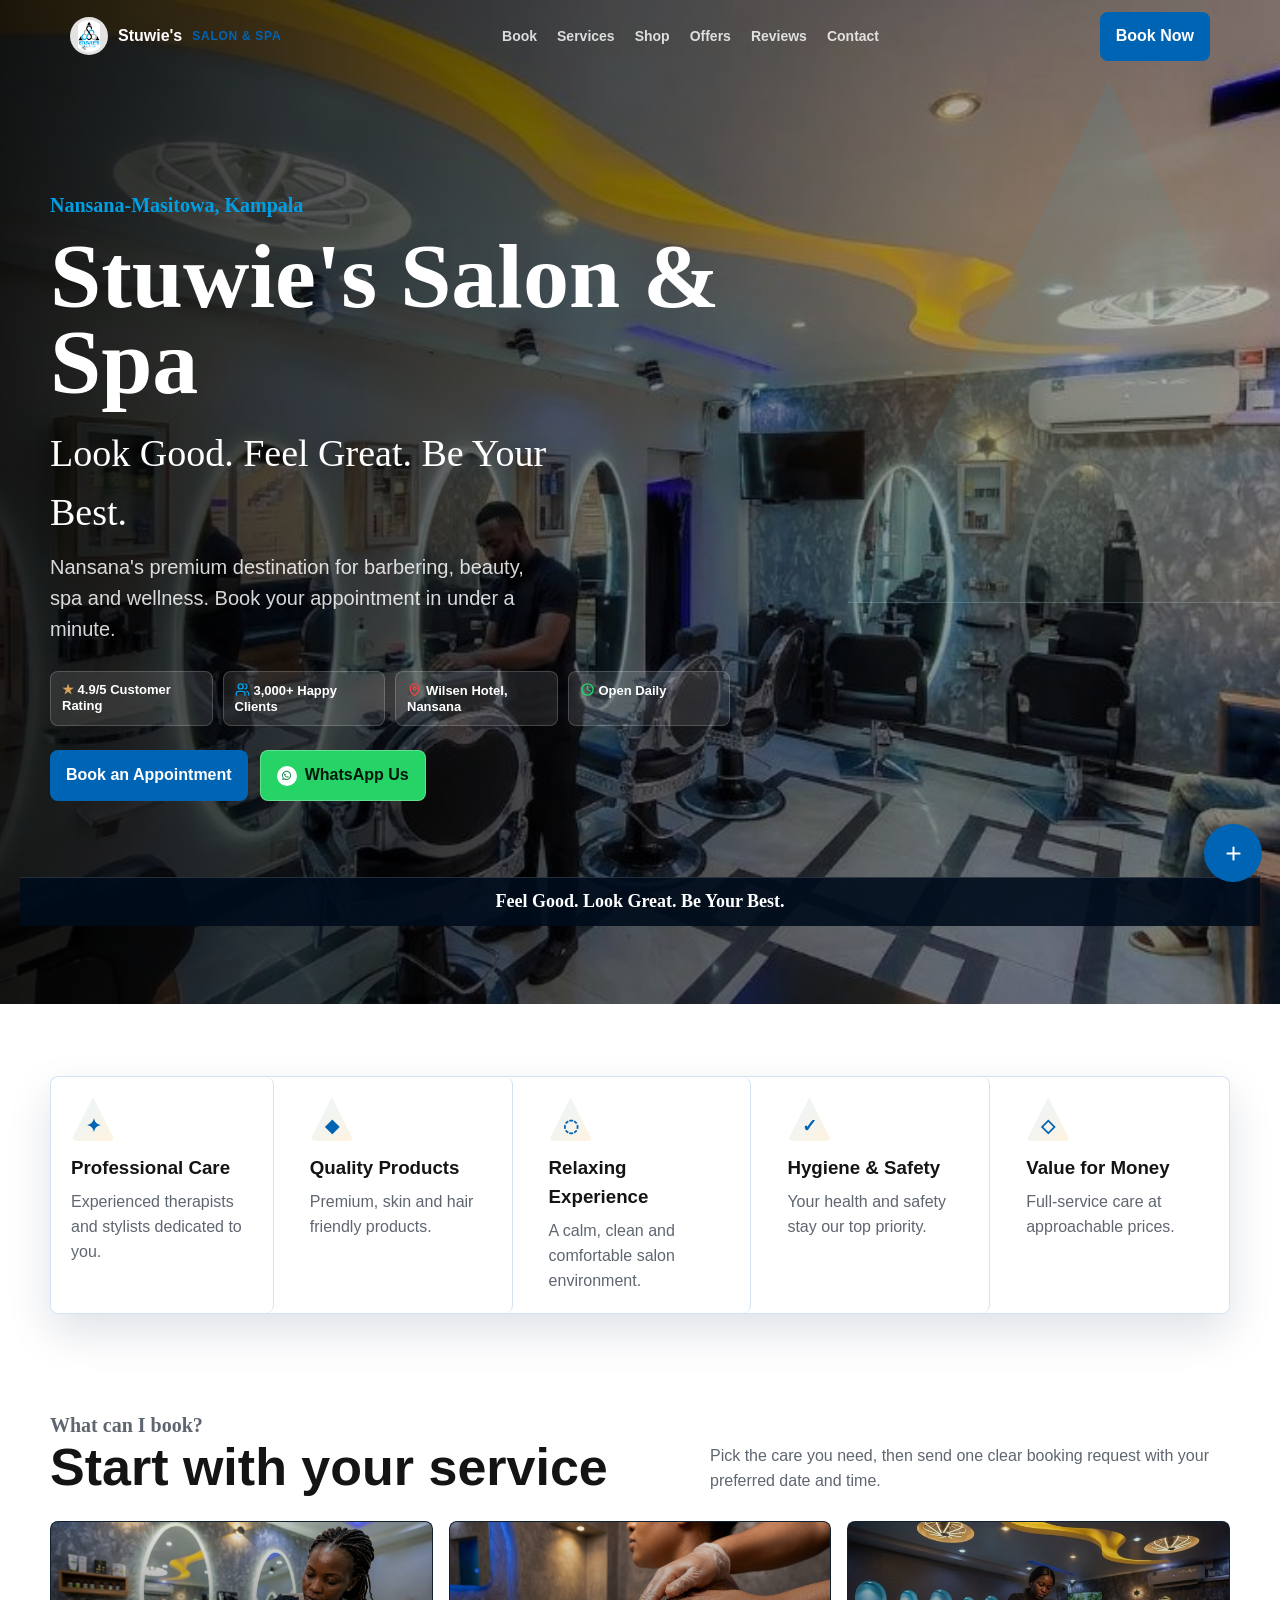
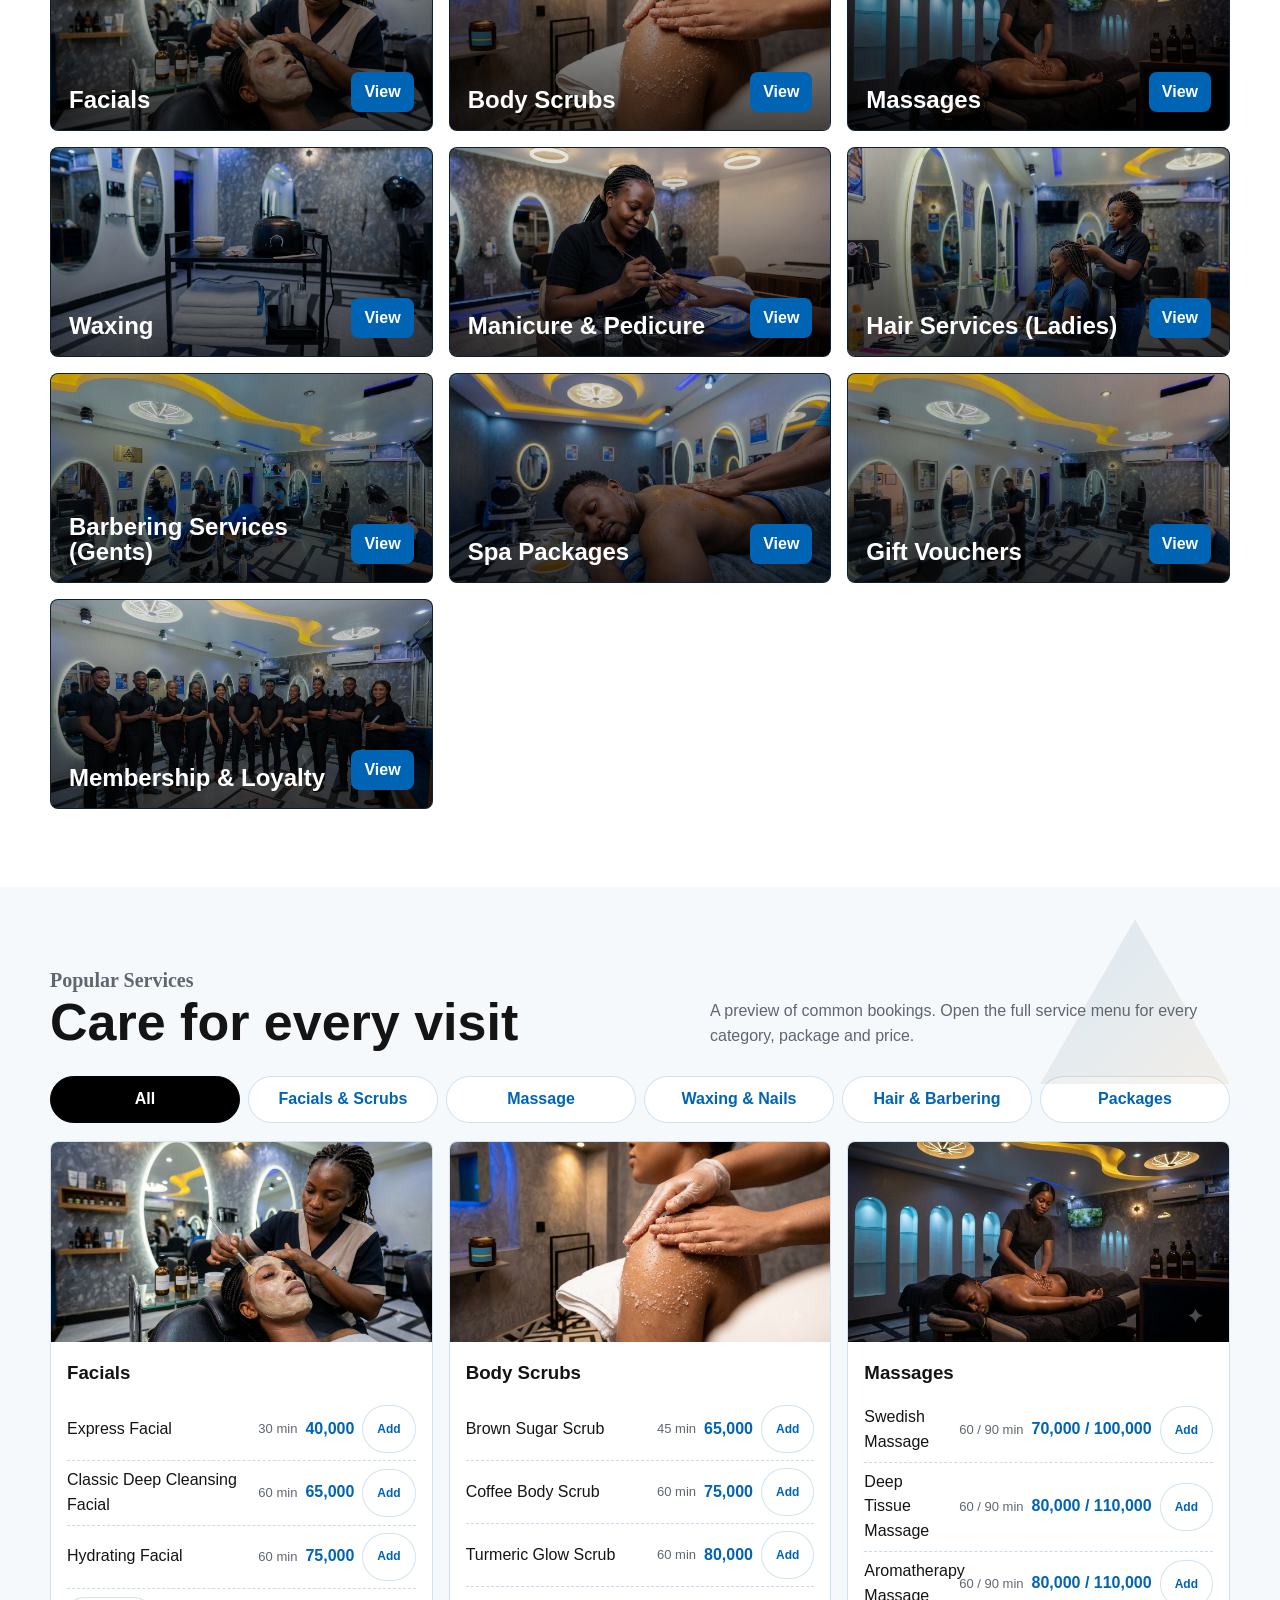
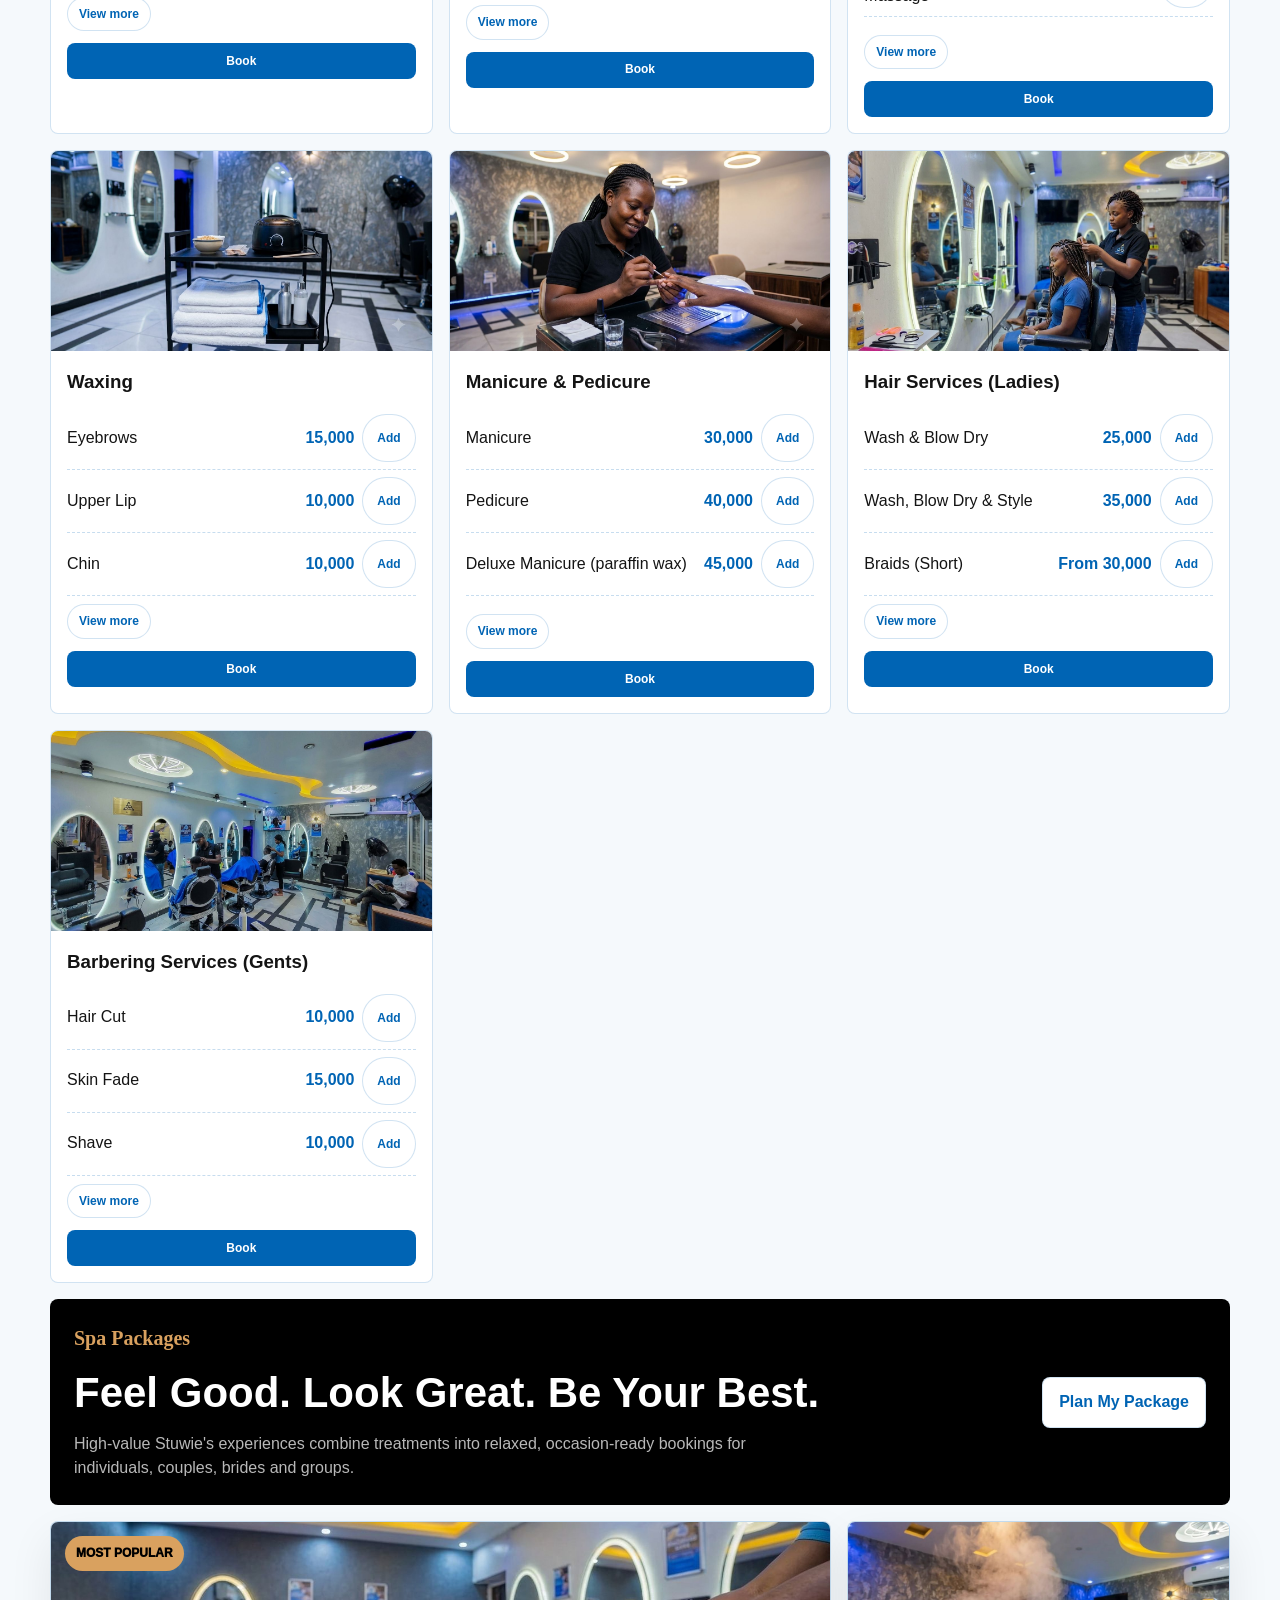
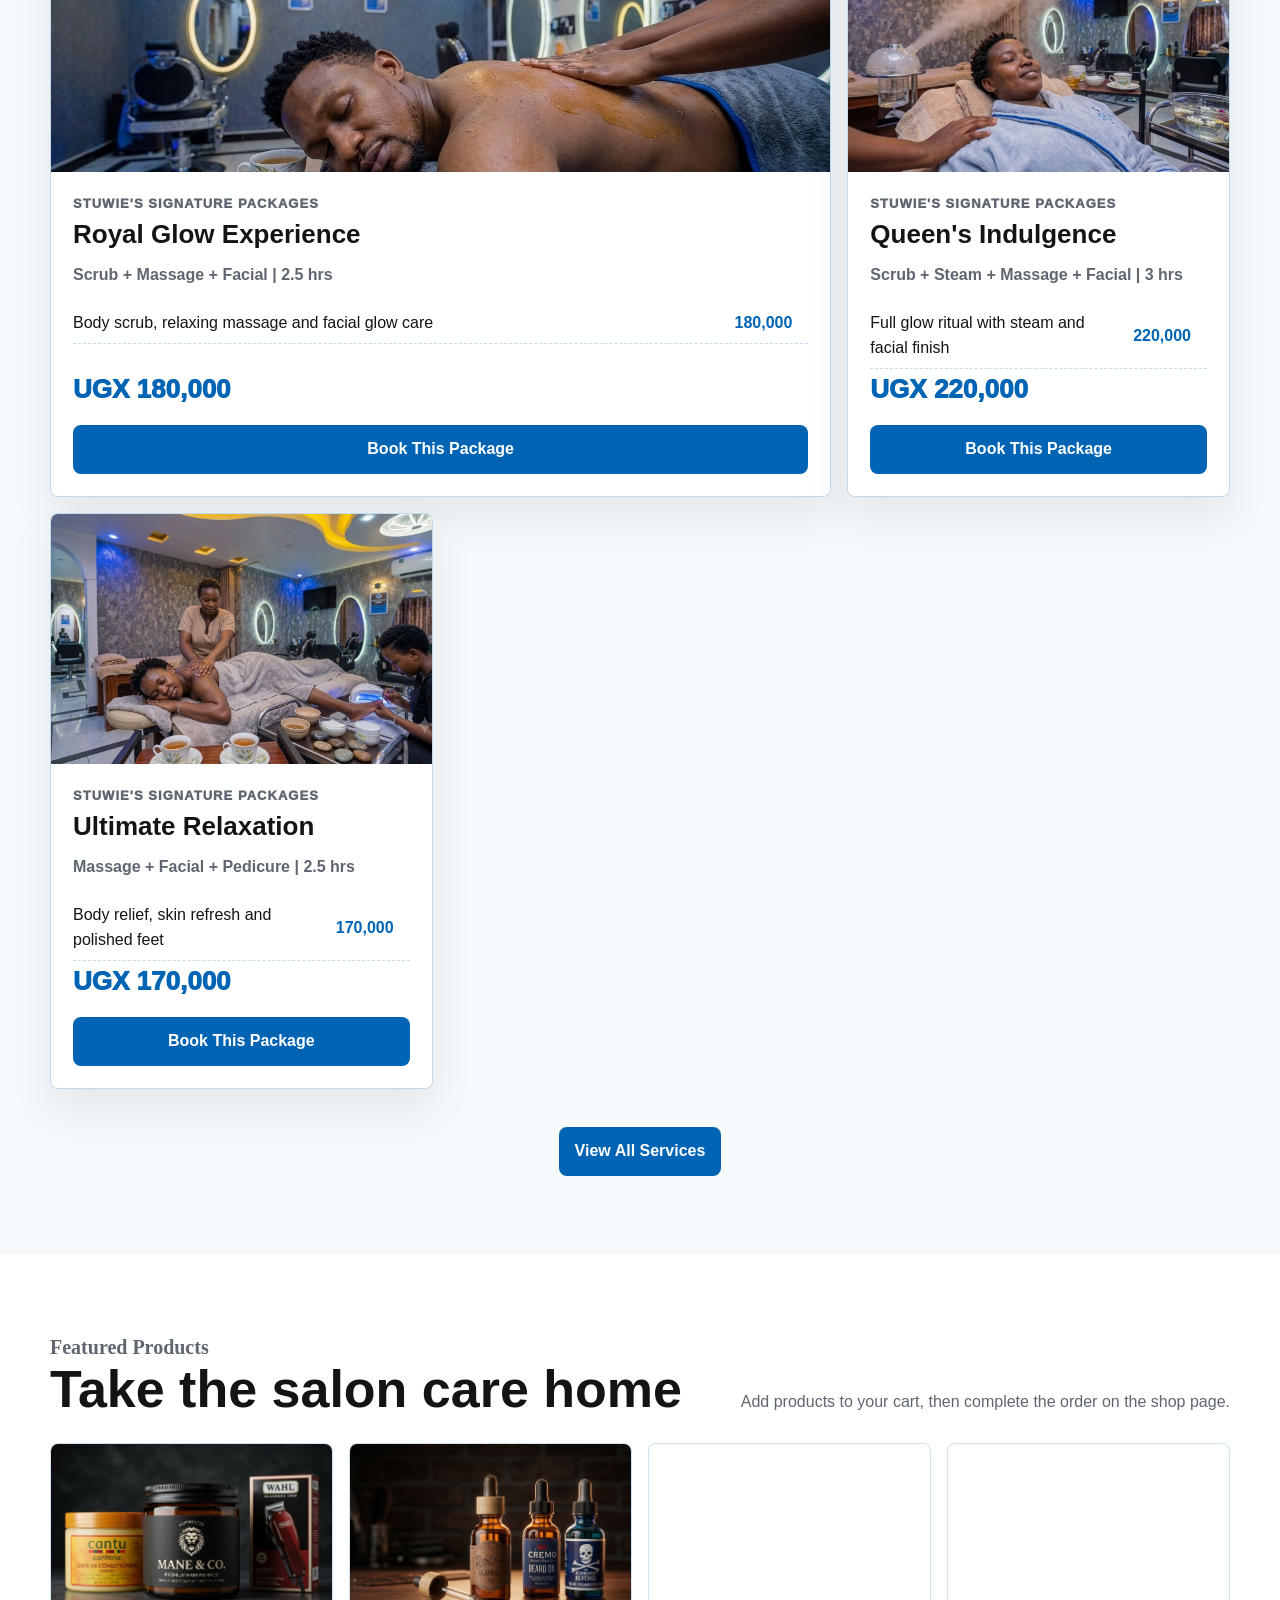
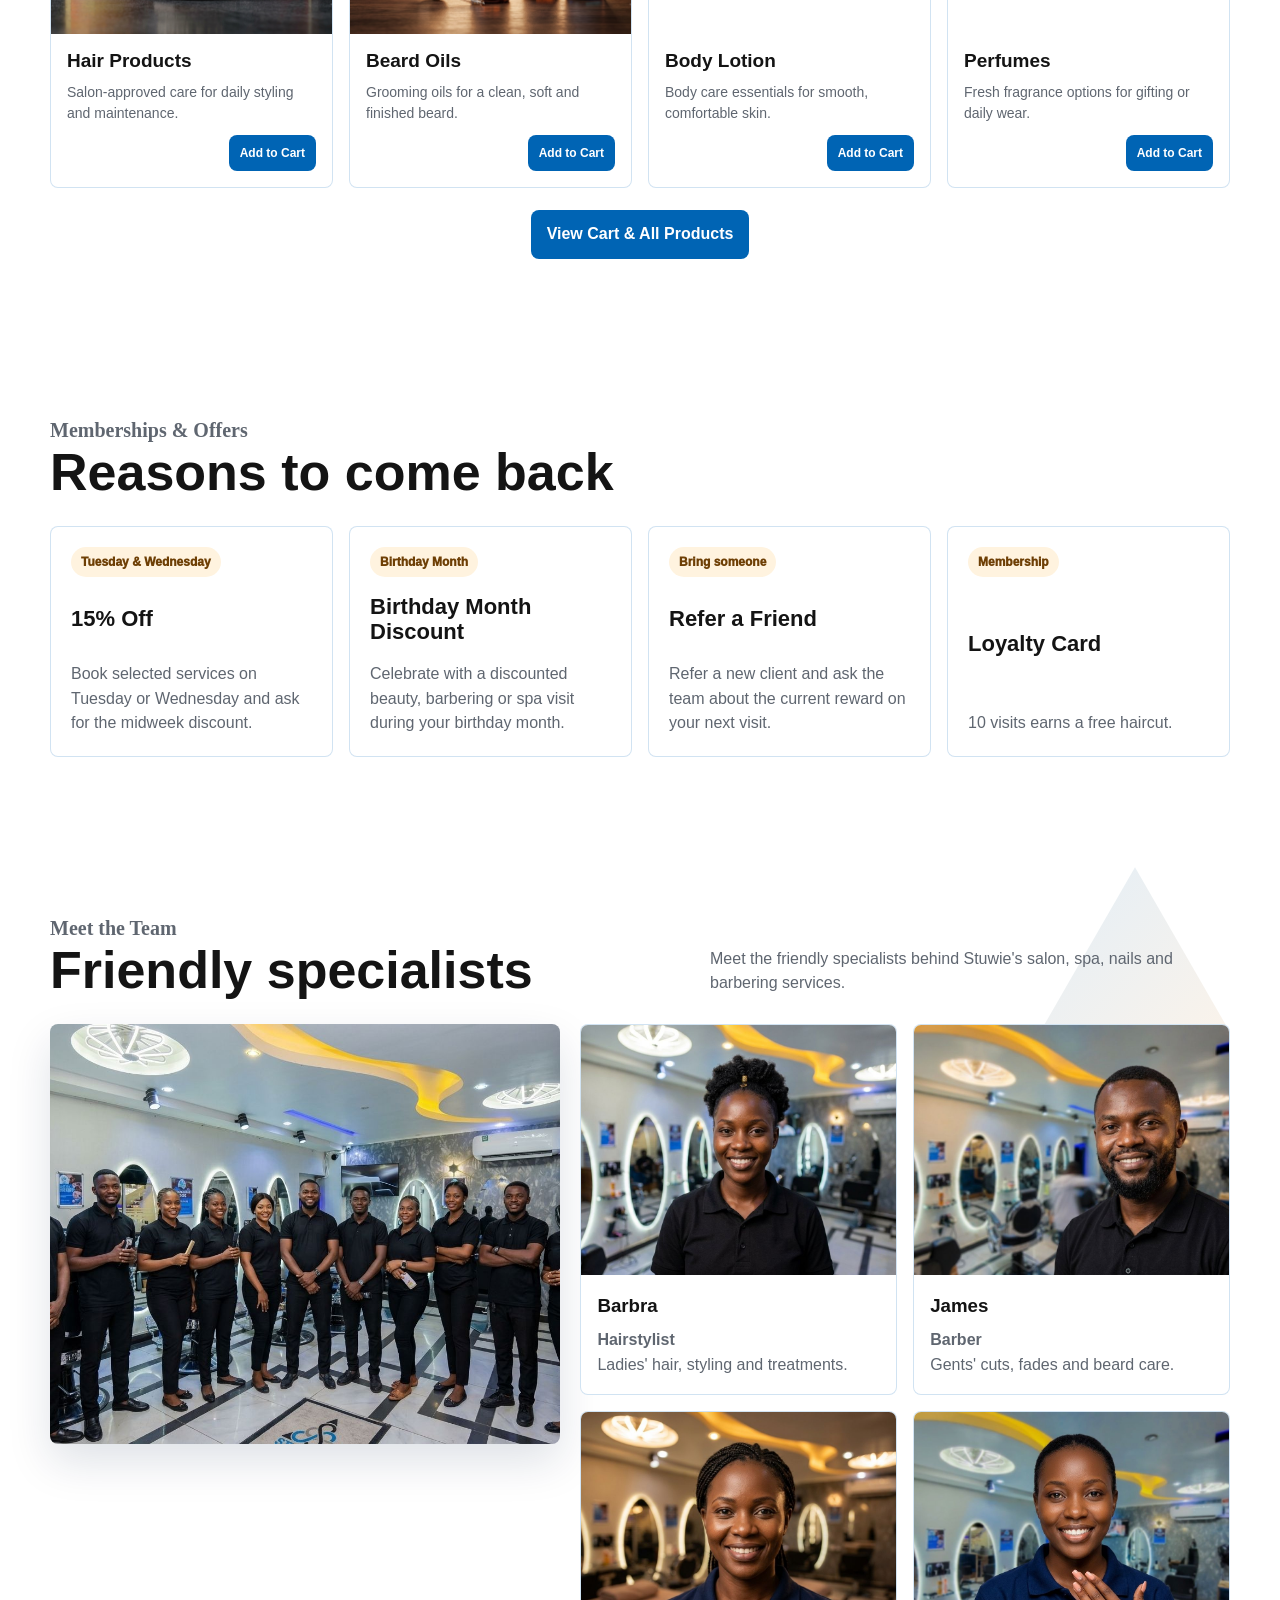
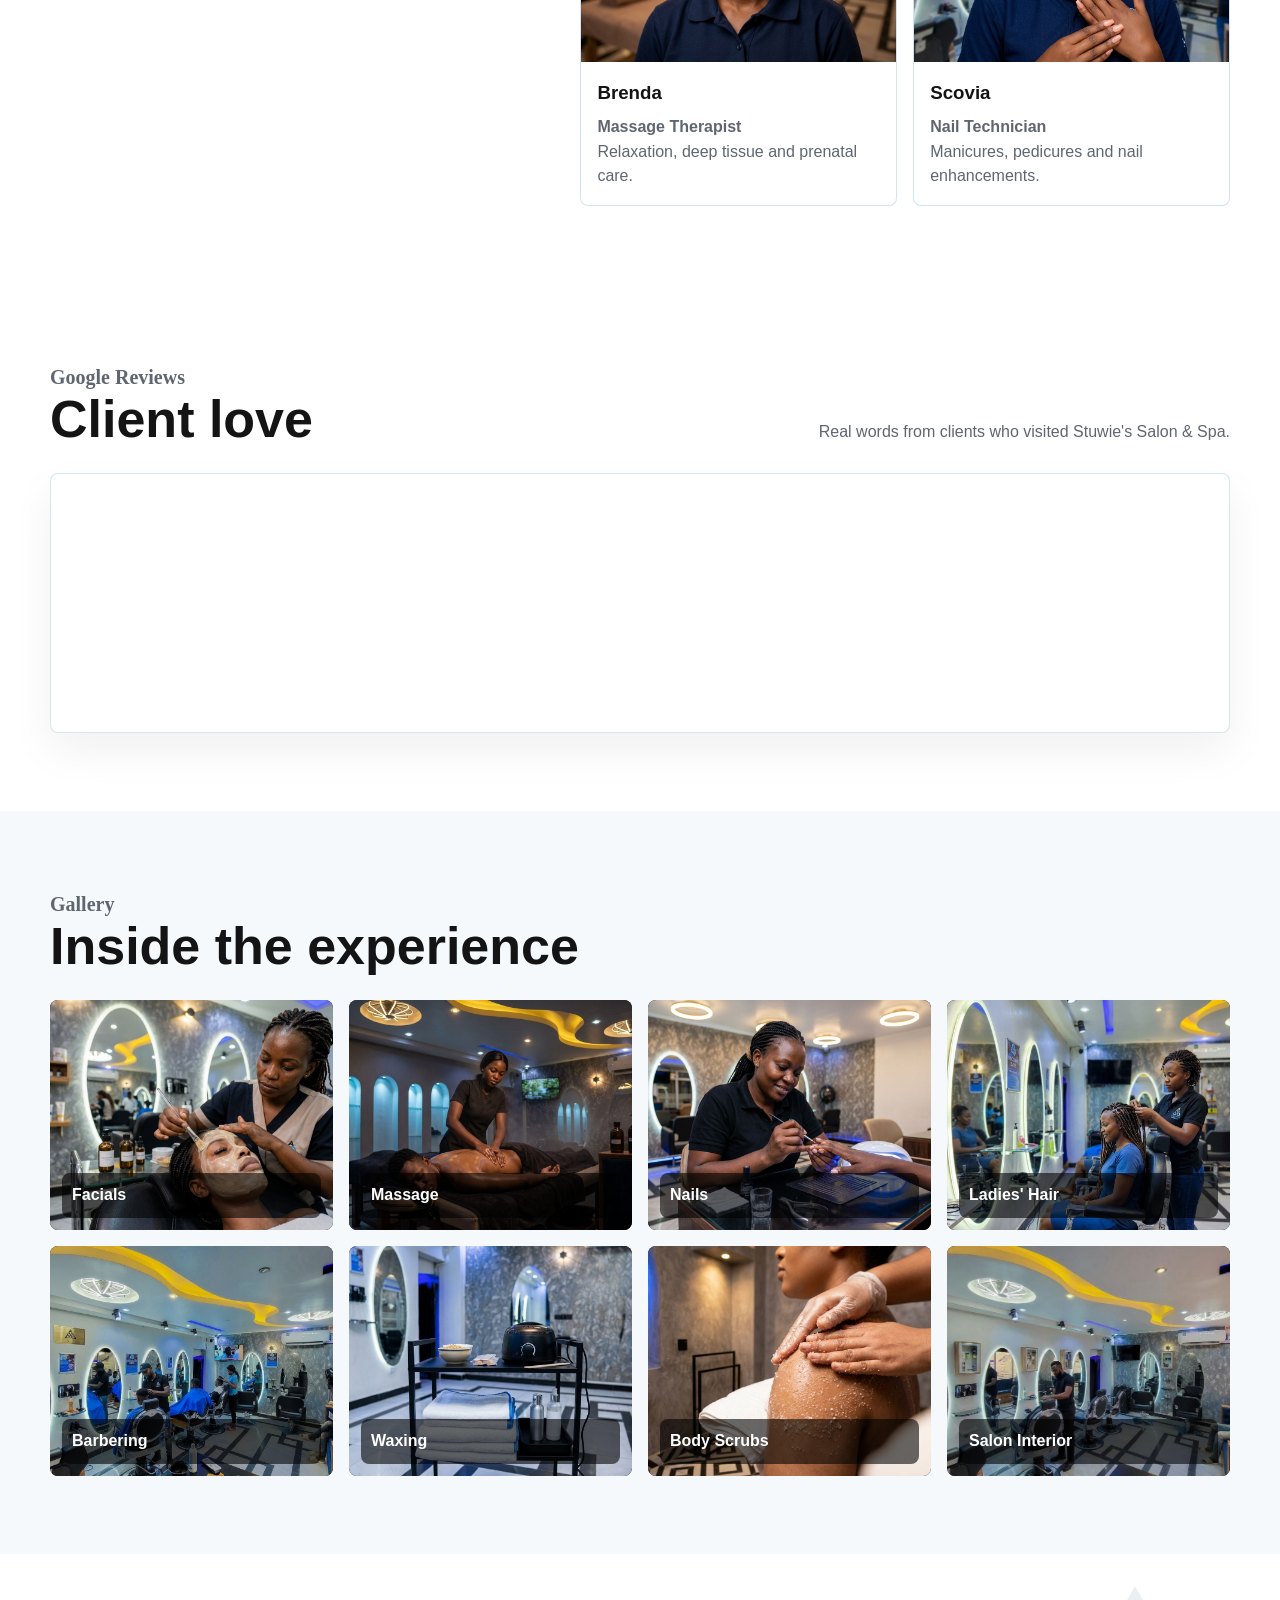
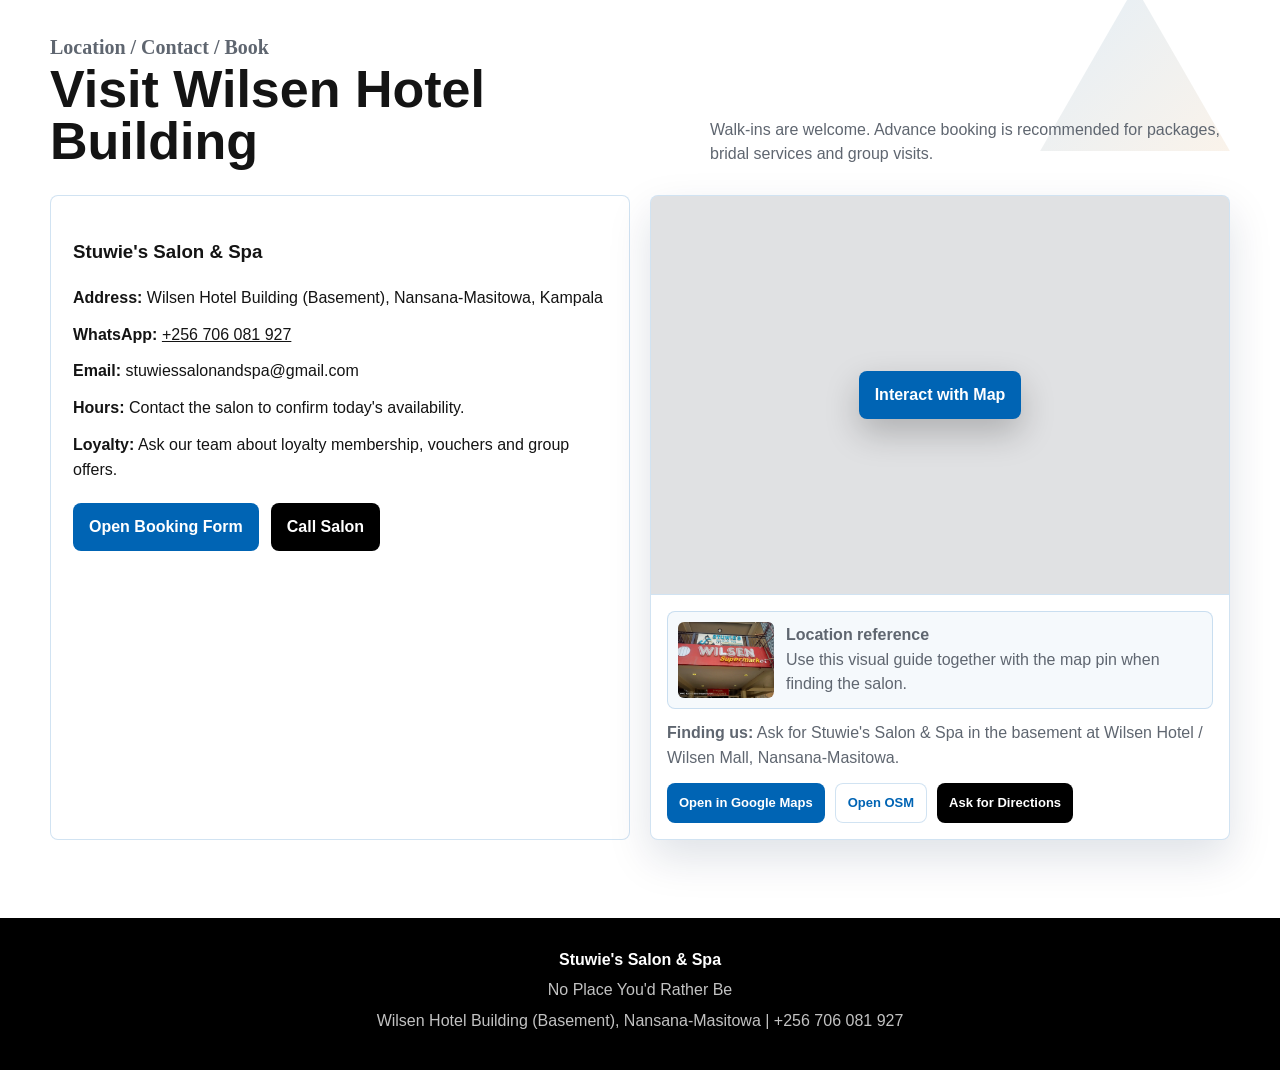
==== commit 7b4da461: "new updates" ====
--- a/index.html
+++ b/index.html
@@ -2068,7 +2068,7 @@
           <div class="section-actions reveal"><a class="btn btn-primary" href="services.html#services">View All Services</a></div>
         </div>
         </div>
-        <div class="booking-cart" id="bookingCart" aria-live="polite">
+        <div class="booking-cart" id="bookingCart" aria-live="polite" style="display: none">
           <div>
             <strong id="cartTitle">Selected services</strong>
             <div class="cart-meta" id="cartMeta"></div>
@@ -2297,7 +2297,7 @@
   </footer>
   <!-- Website by Solomantalgo: https://solomantalgo.com -->
   <script src="https://elfsightcdn.com/platform.js" async></script>
-  <button class="cart-toggle" id="cartToggle" type="button" aria-expanded="false">Cart 0</button>
+  <button class="cart-toggle" id="cartToggle" style="display: none" type="button" aria-expanded="false">Cart 0</button>
   <aside class="shop-cart" id="homeShopCart" aria-live="polite">
     <div class="shop-cart-head">
       <strong>Product cart</strong>
@@ -2857,6 +2857,8 @@
       const meta = document.getElementById("cartMeta");
       cart.classList.toggle("visible", bookingCart.length > 0);
       if (!bookingCart.length) cart.classList.remove("open");
+      cart.style.display = bookingCart.length > 0 && cart.classList.contains("open") ? "flex" : "none";
+      toggle.style.display = bookingCart.length > 0 ? "inline-flex" : "none";
       toggle.classList.toggle("visible", bookingCart.length > 0);
       toggle.textContent = "Service Cart " + bookingCart.length;
       toggle.setAttribute("aria-expanded", String(cart.classList.contains("open")));
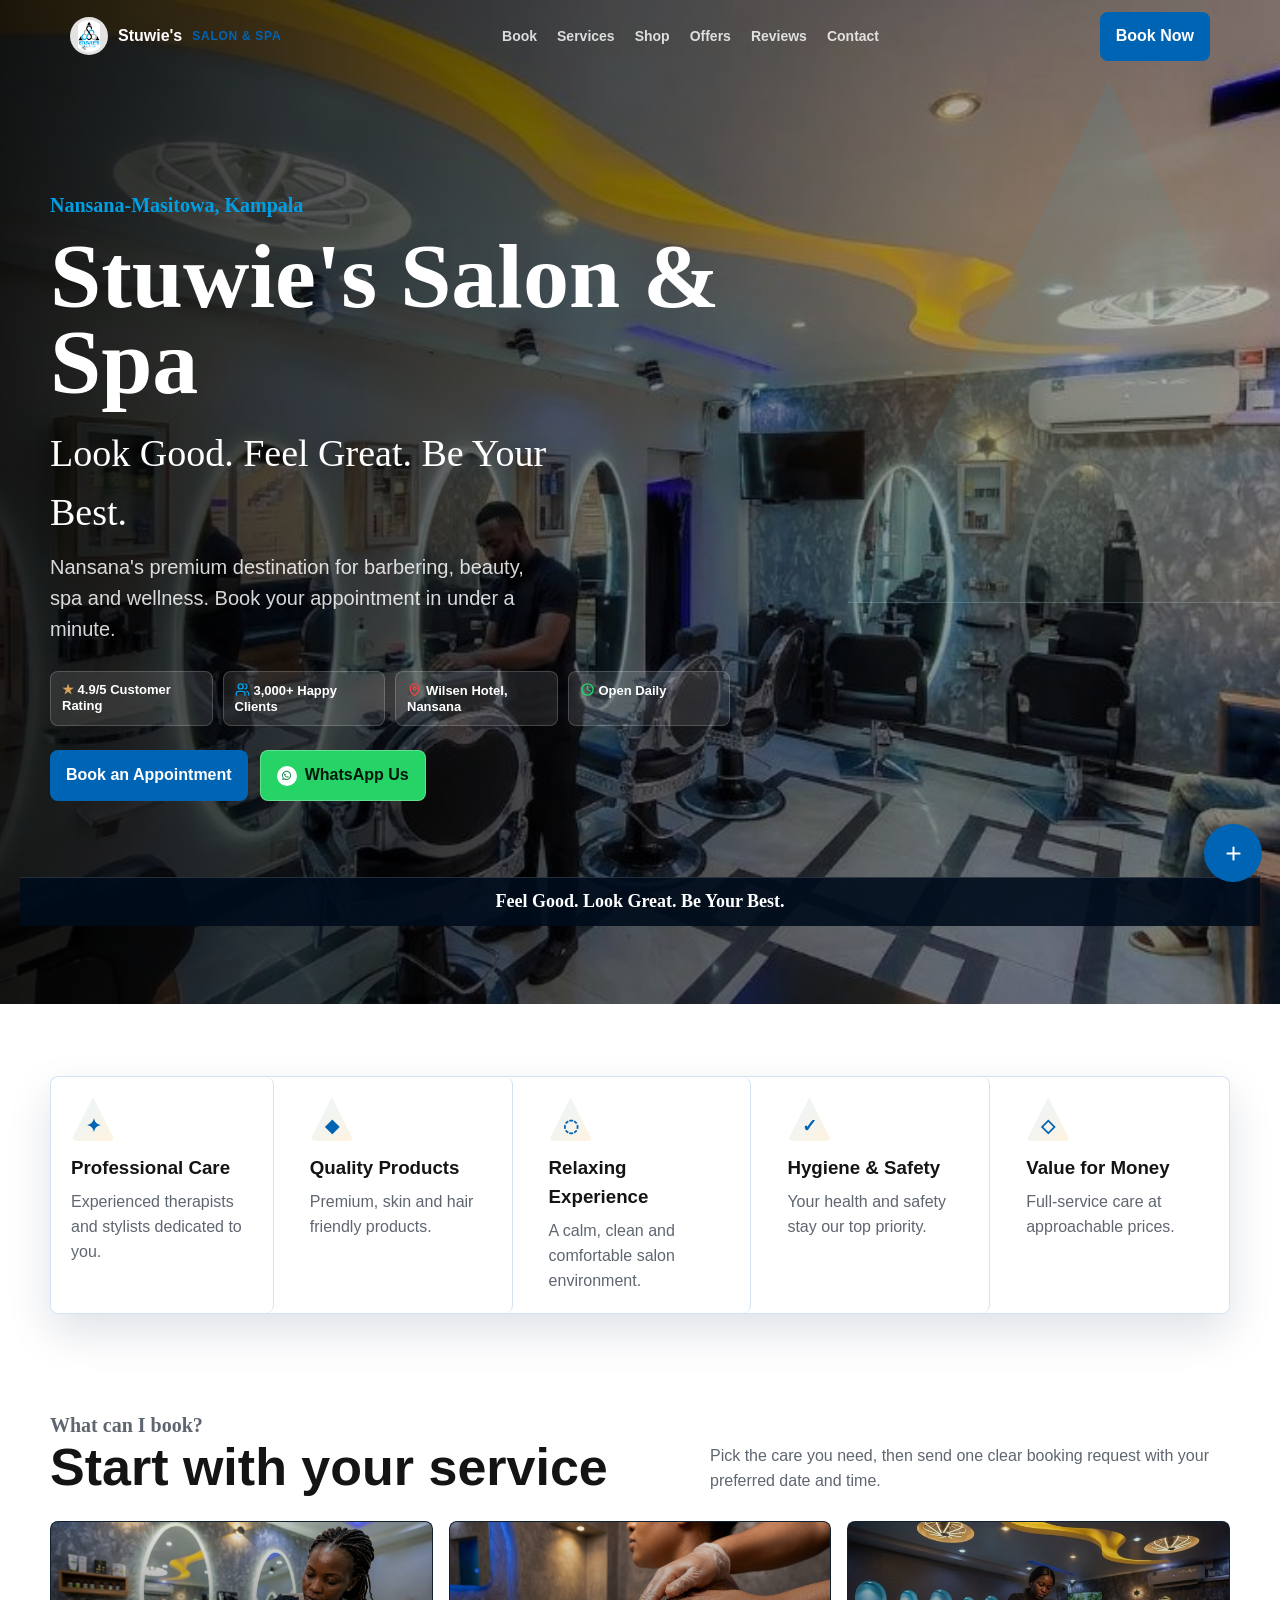
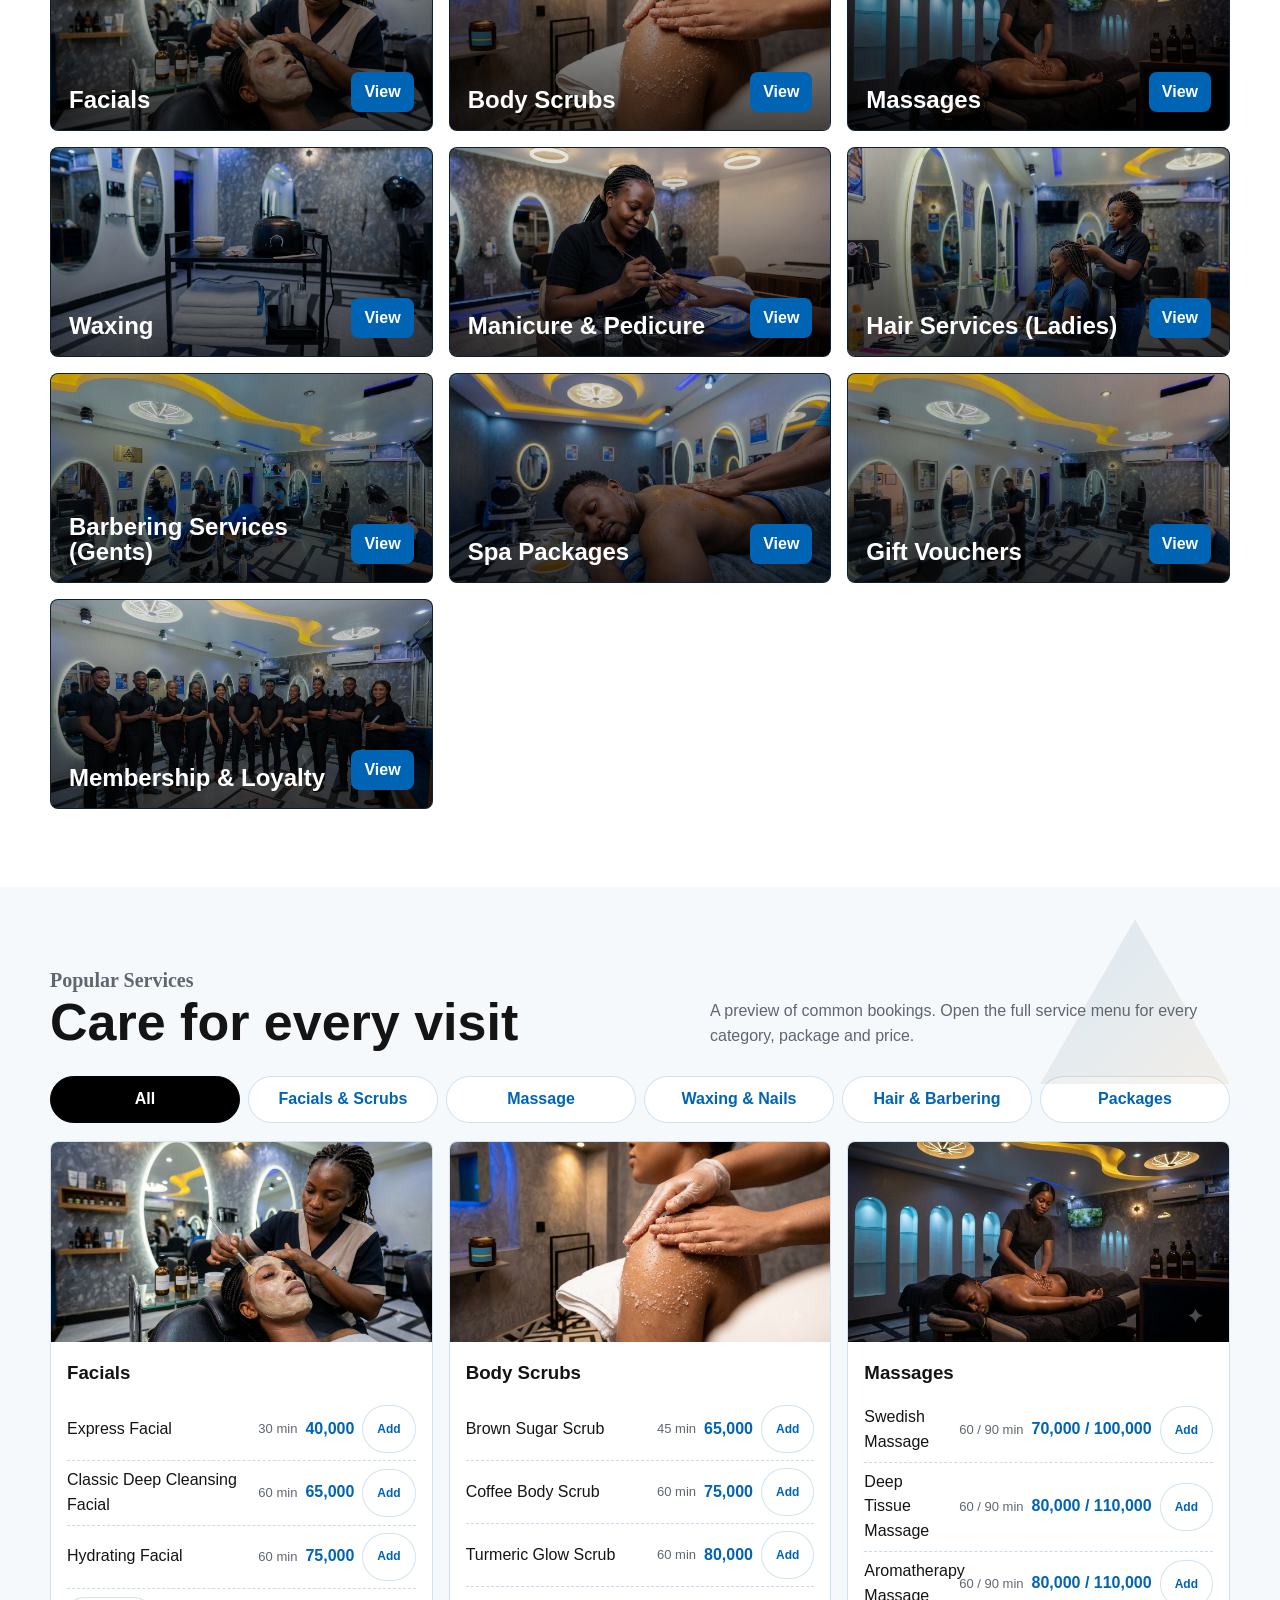
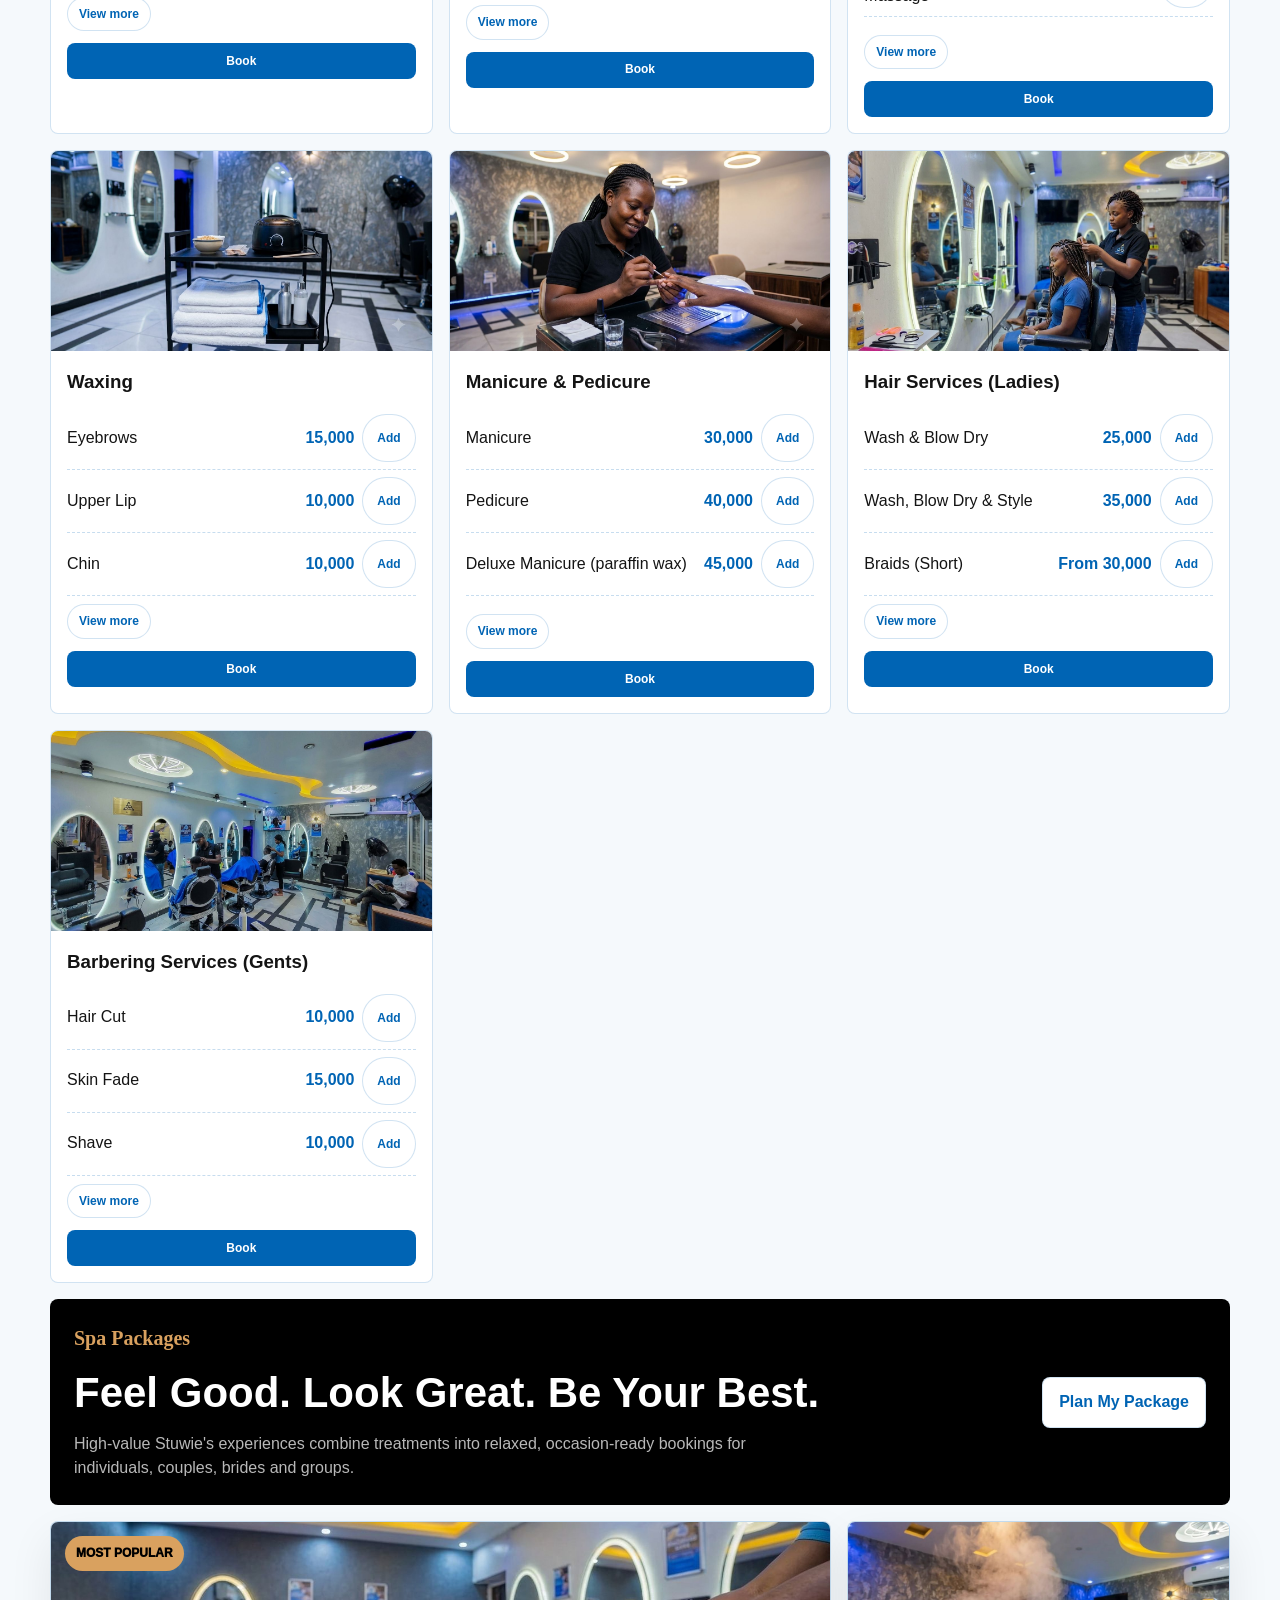
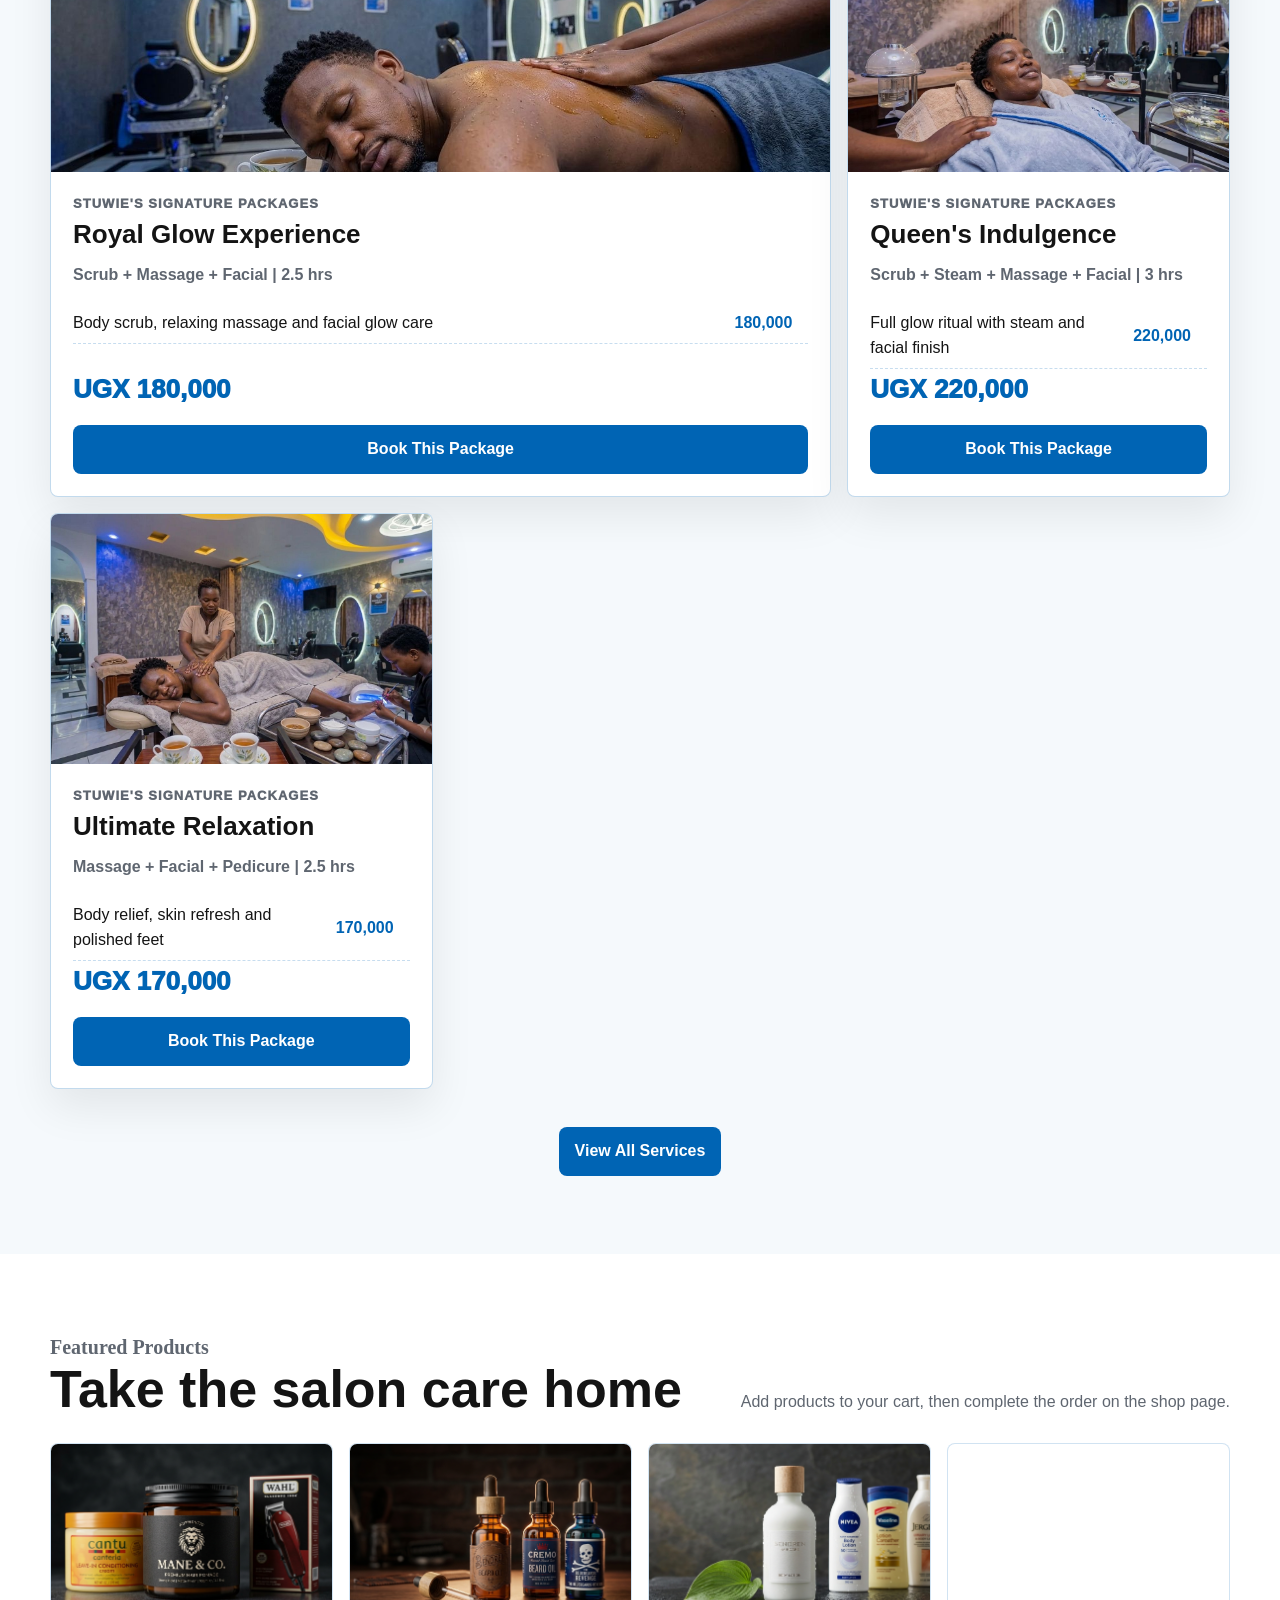
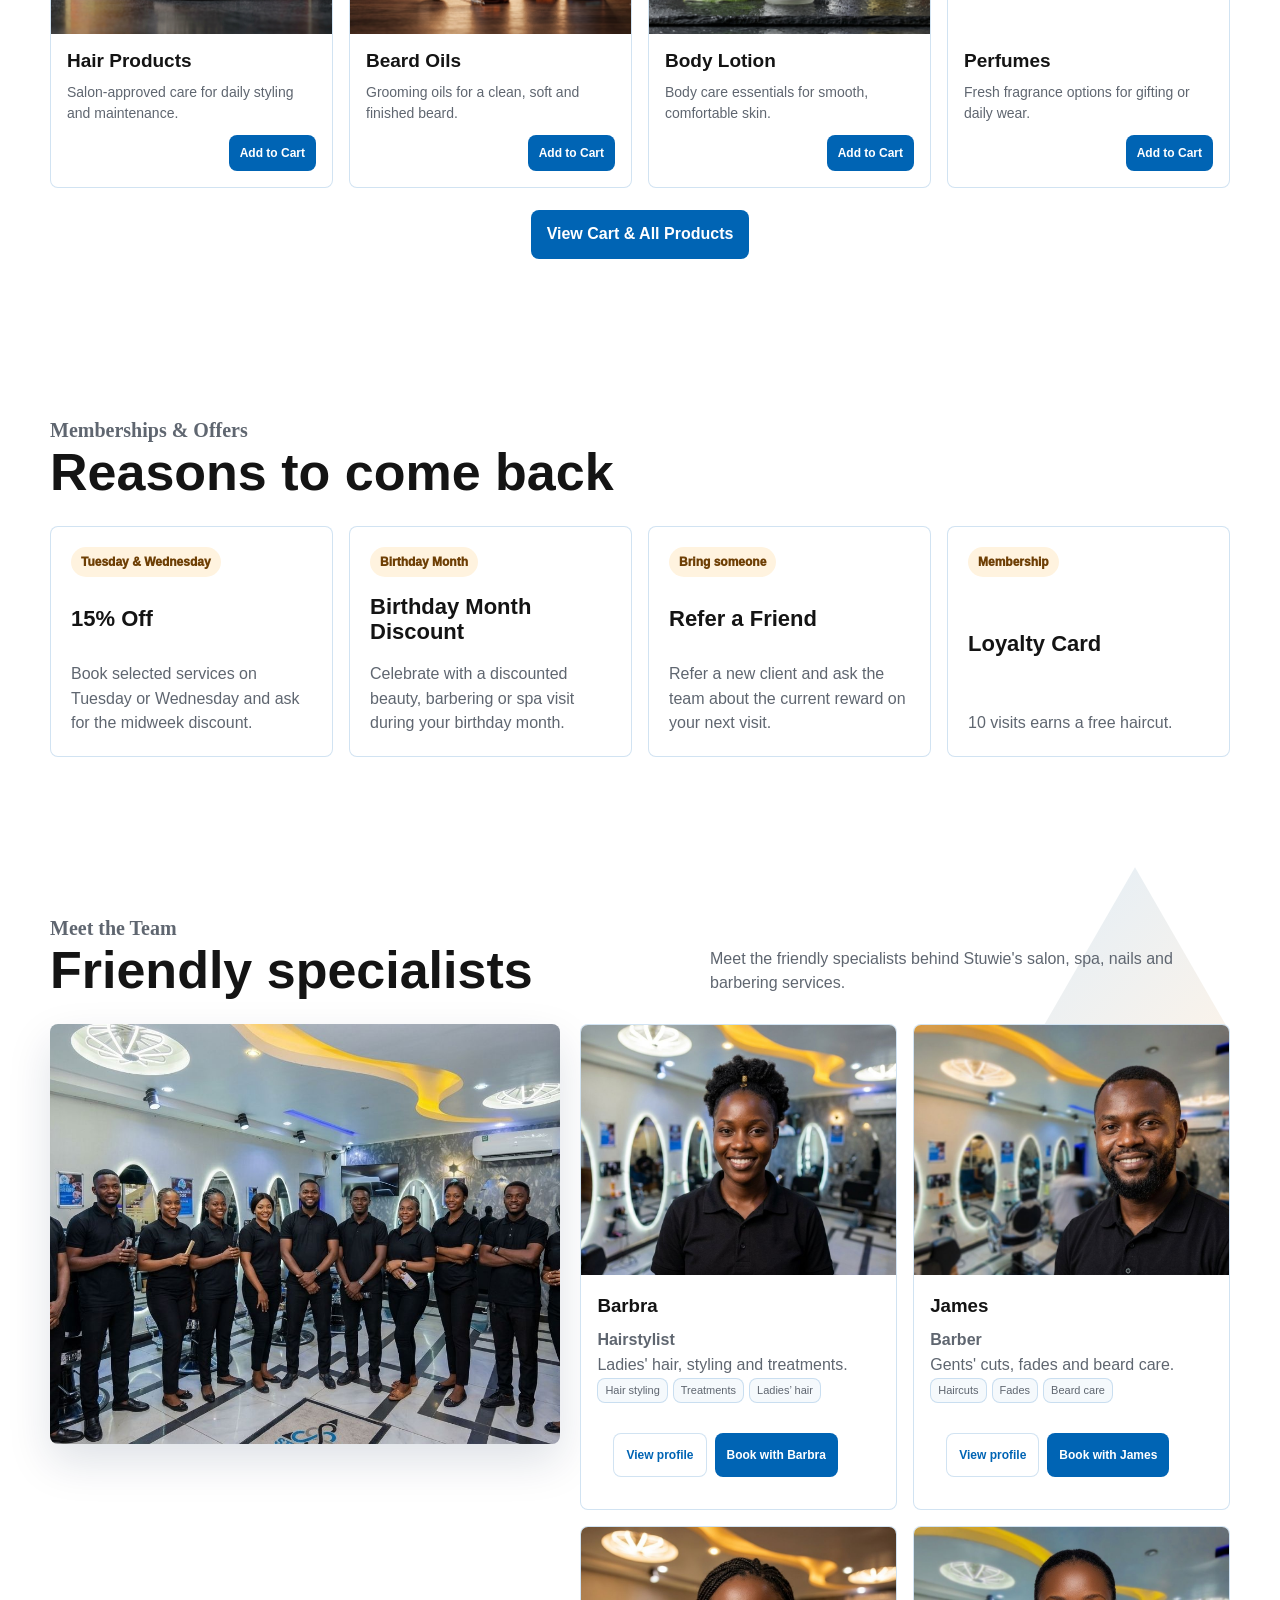
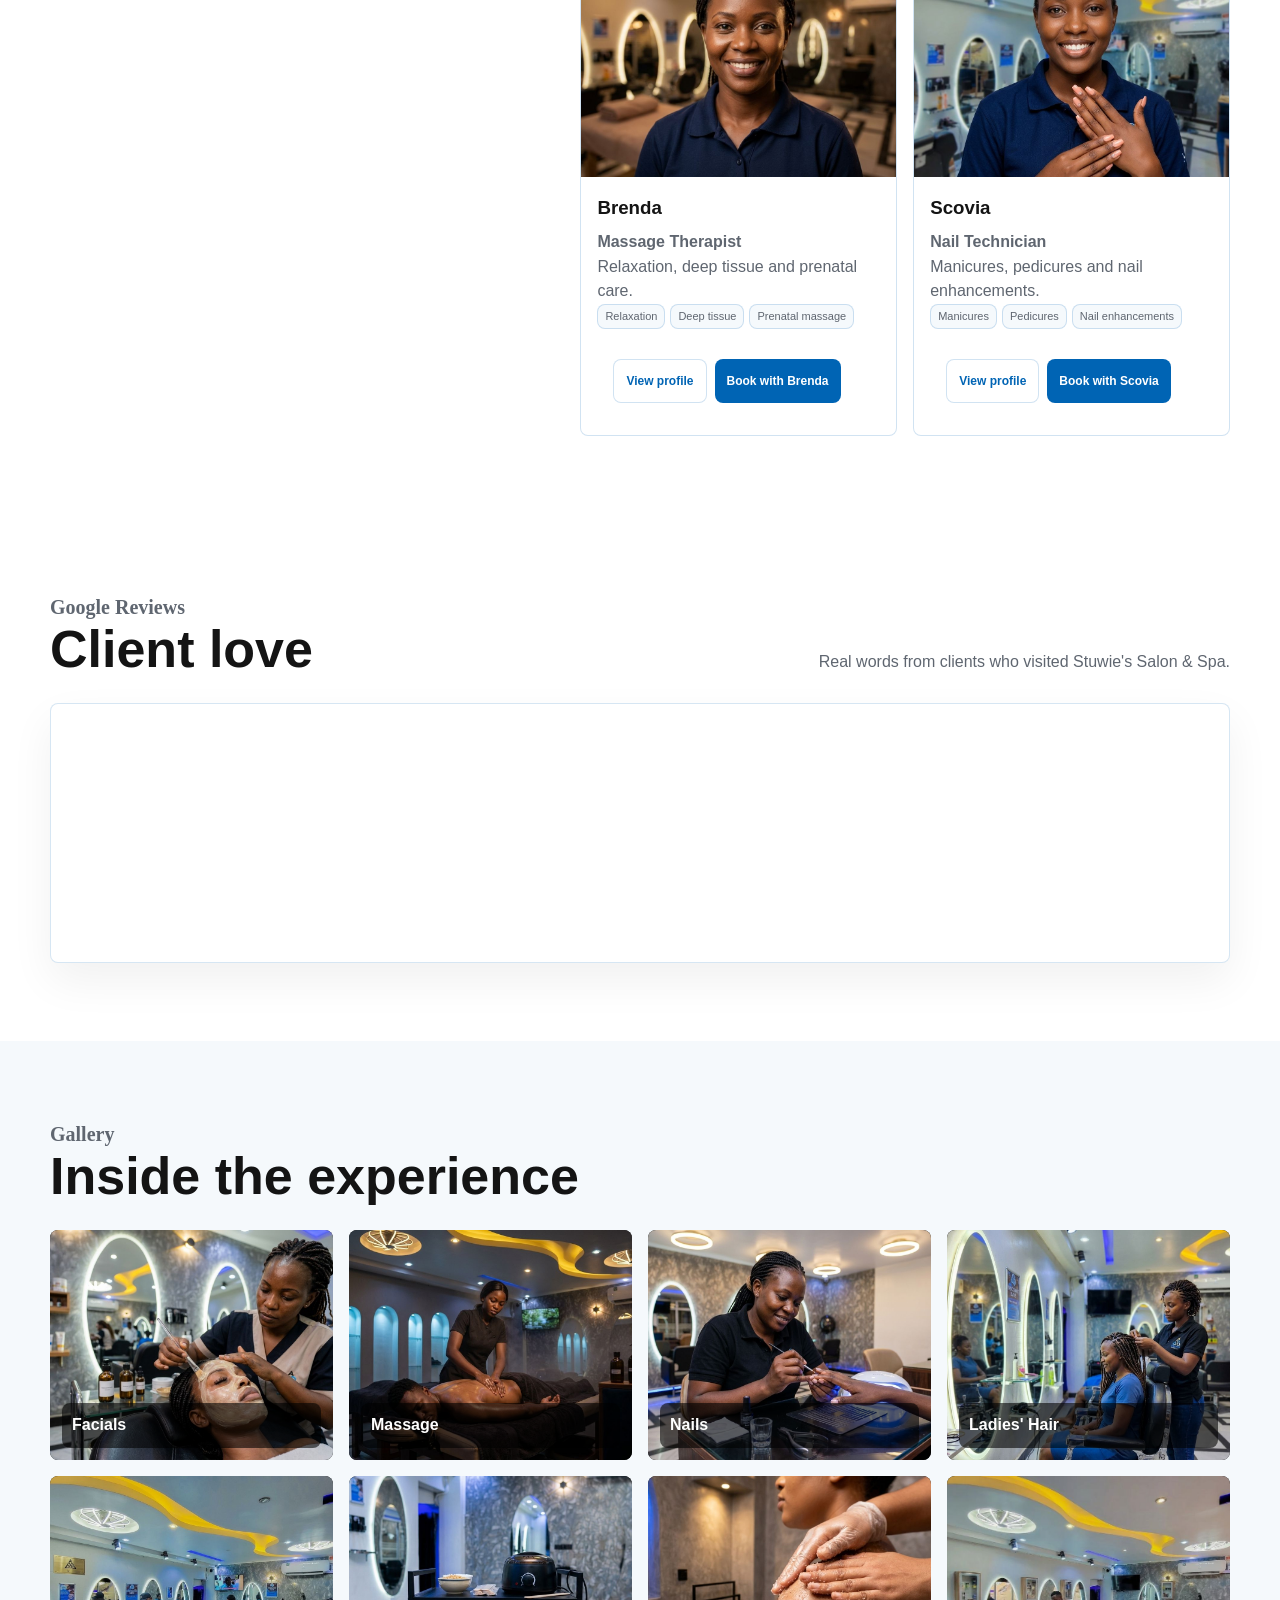
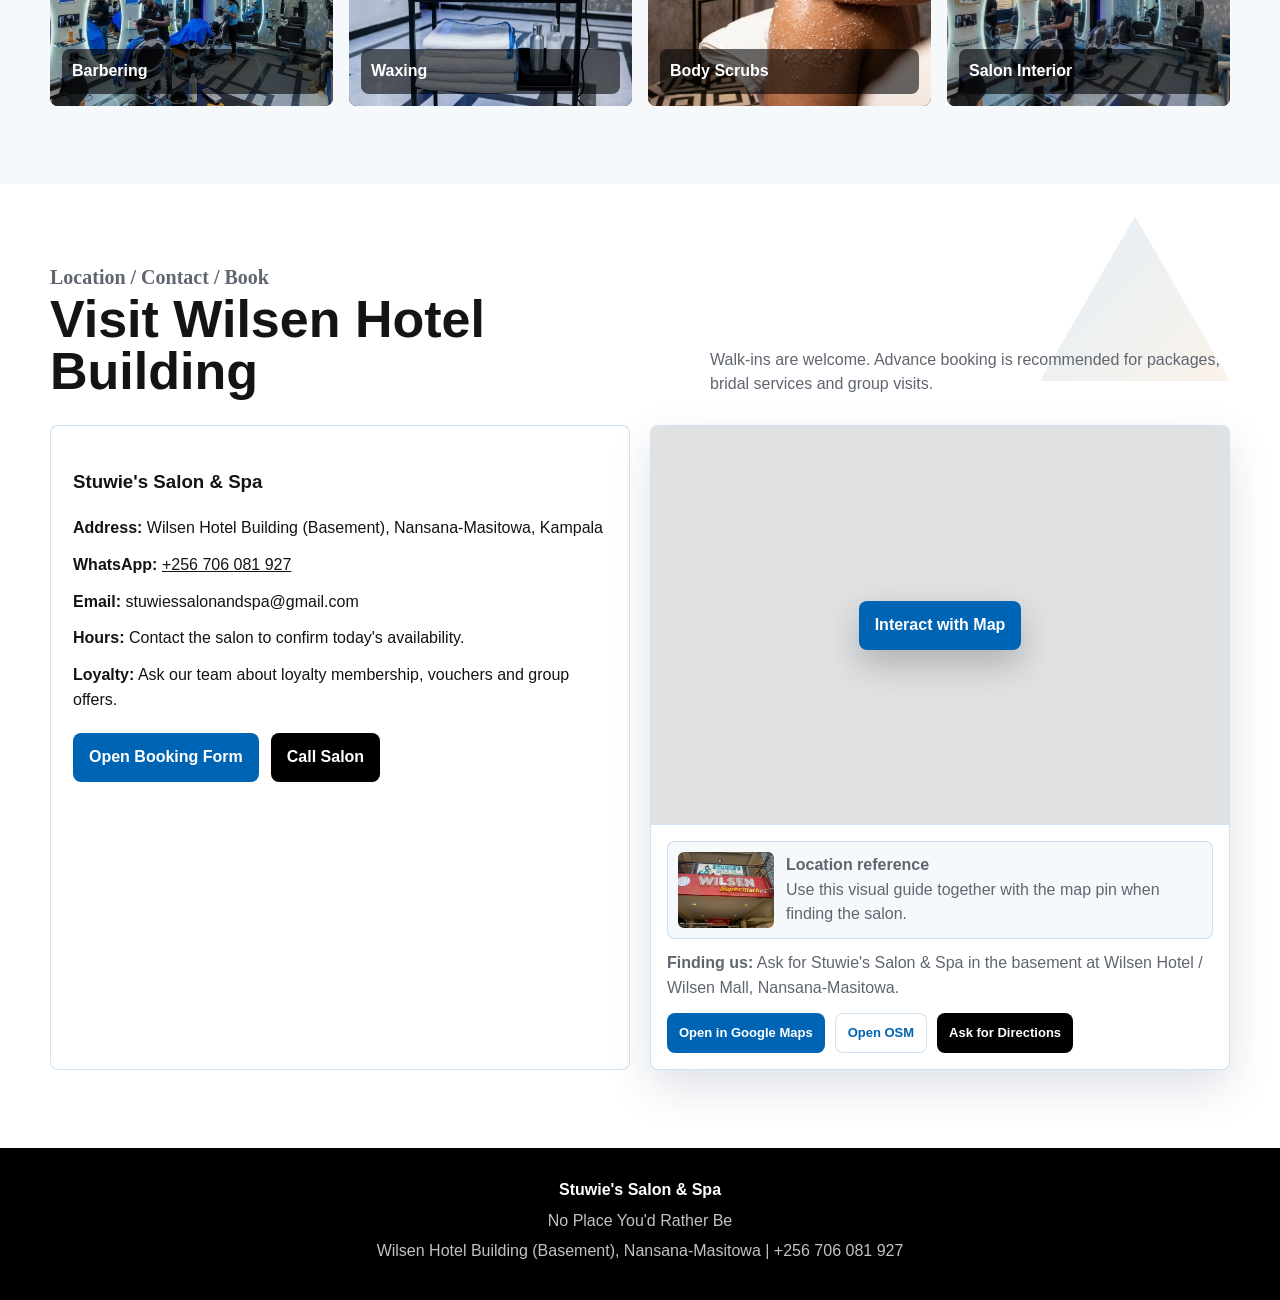
==== commit 5b69da0d: "new updates" ====
--- a/index.html
+++ b/index.html
@@ -1945,6 +1945,7 @@
       to { transform: rotate(360deg); }
     }
   </style>
+  <link rel="stylesheet" href="team.css">
 </head>
 <body>
   <header class="site-header">
@@ -2665,6 +2666,11 @@
     animateCount(document.getElementById("happyClientsCount"), 3000);
 
     function openBooking(serviceName = "") {
+      if (!new URLSearchParams(window.location.search).has("legacyBooking")) {
+        saveCart();
+        window.location.href = "bookings.html" + (serviceName ? "?service=" + encodeURIComponent(serviceName) : "");
+        return;
+      }
       if (serviceName) {
         const serviceSelect = document.getElementById("requestedService");
         const match = Array.from(serviceSelect.options).find((option) => option.value === serviceName);
@@ -3268,5 +3274,6 @@
     });
 
   </script>
+  <script src="team.js"></script>
 </body>
 </html>
--- a/team.css
+++ b/team.css
@@ -0,0 +1 @@
+.team-actions{display:flex;flex-wrap:wrap;gap:8px;margin-top:14px}.team-actions .btn{font-size:12px;padding:9px 12px}.team-specialties{display:flex;flex-wrap:wrap;gap:5px}.team-specialties span{font-size:11px;background:var(--wash);border:1px solid var(--line);padding:3px 7px;border-radius:var(--radius)}.team-profile{position:fixed;width:min(760px,calc(100% - 28px));max-height:90vh;overflow:auto;border:1px solid var(--line);border-radius:var(--radius);padding:28px;color:var(--ink);background:var(--paper);box-shadow:var(--shadow)}.team-profile::backdrop{background:rgba(0,13,28,.7)}.team-profile>img{width:190px;max-width:100%;border-radius:var(--radius);float:left;margin:0 24px 16px 0}.team-profile .close-btn{float:right;background:var(--blue)}.team-profile a:not(.btn){color:var(--blue)}@media(max-width:600px){.team-profile>img{float:none;width:100%;height:240px;object-fit:cover}.team-profile{padding:20px}.team-profile .close-btn{position:absolute;right:26px;top:26px}}
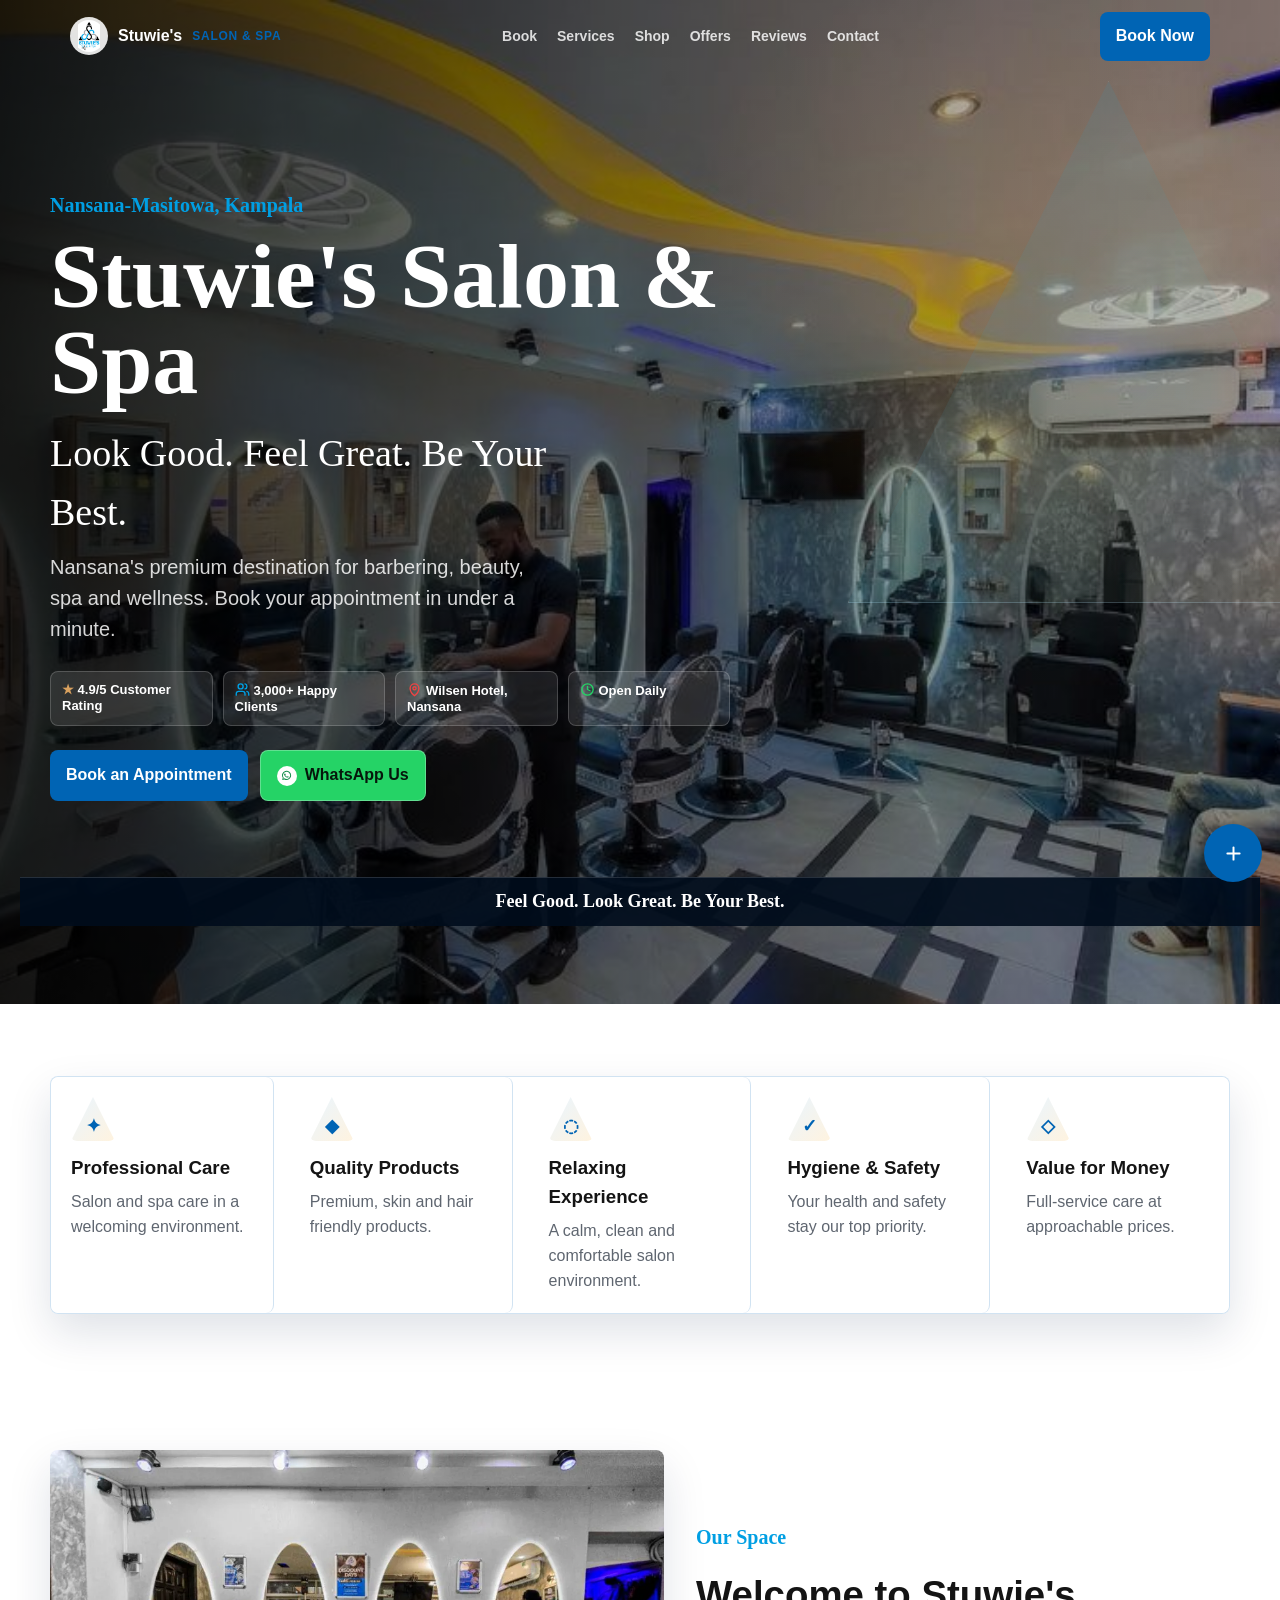
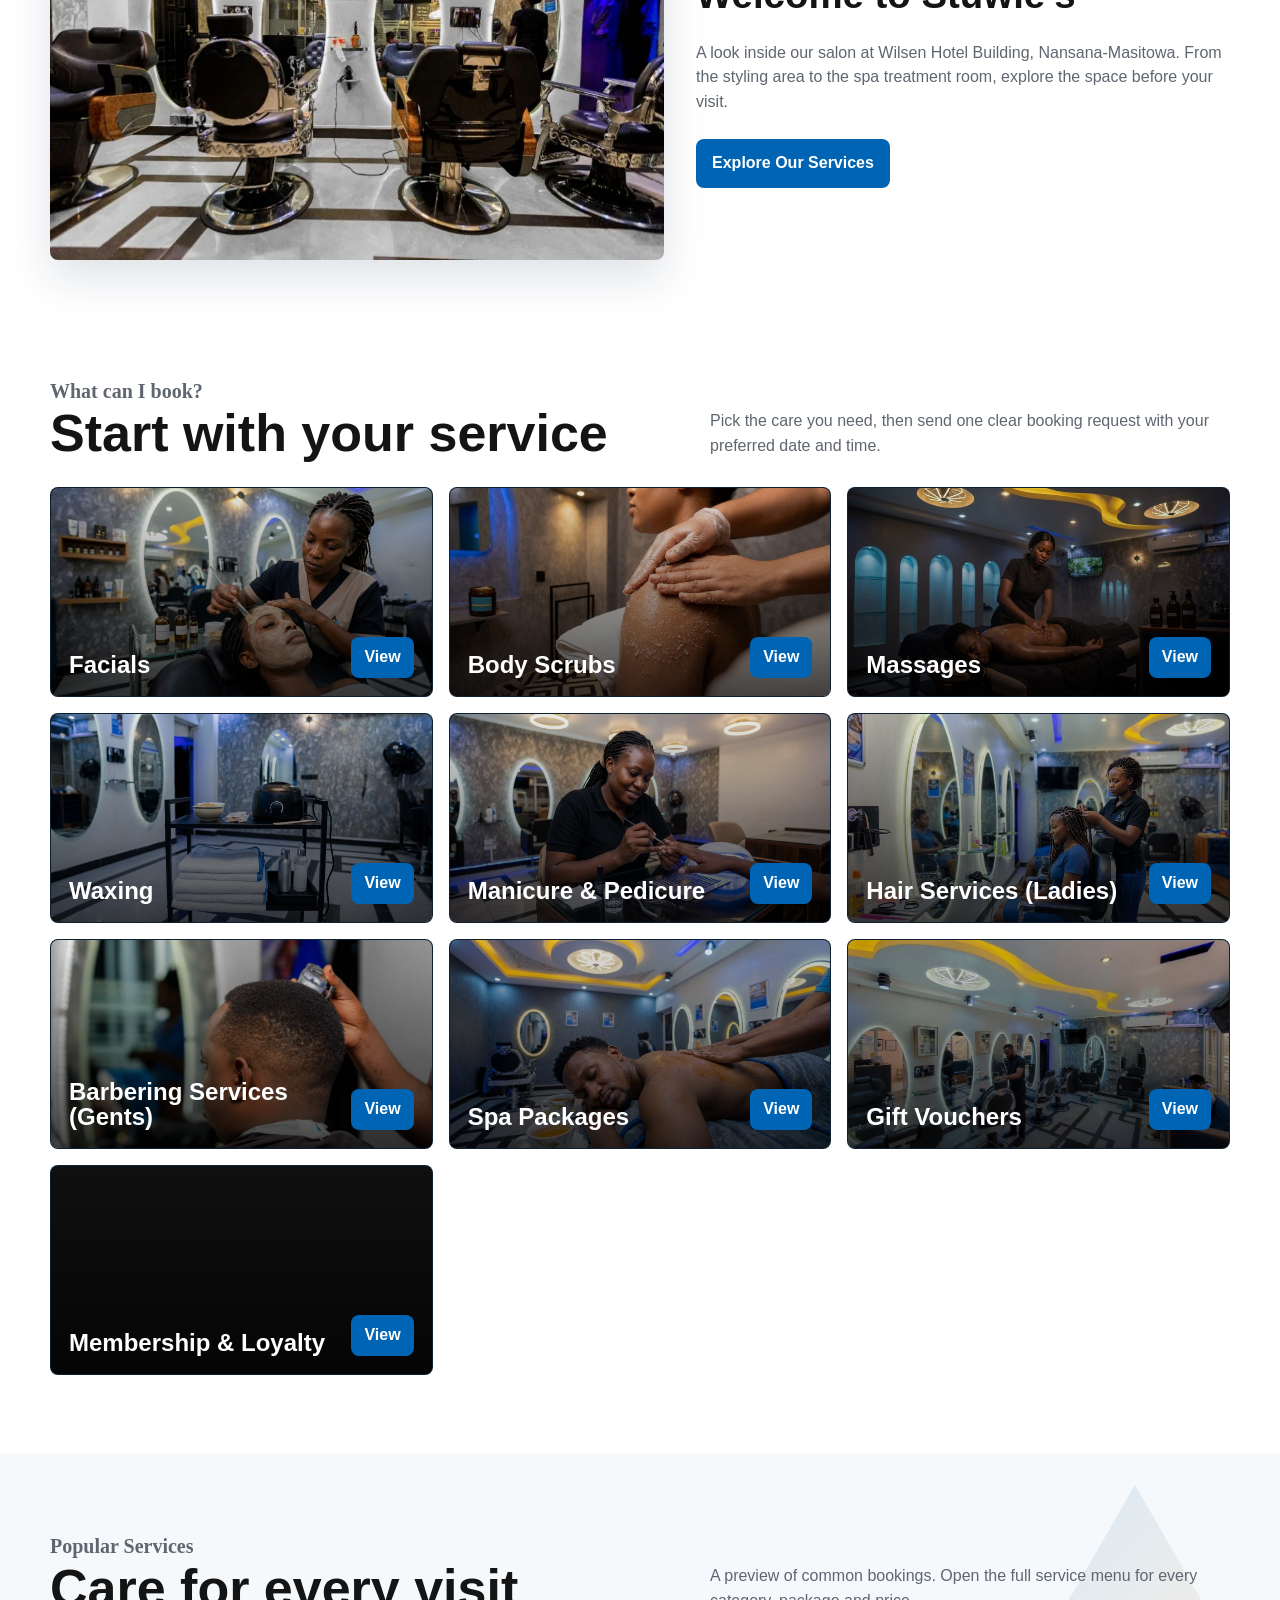
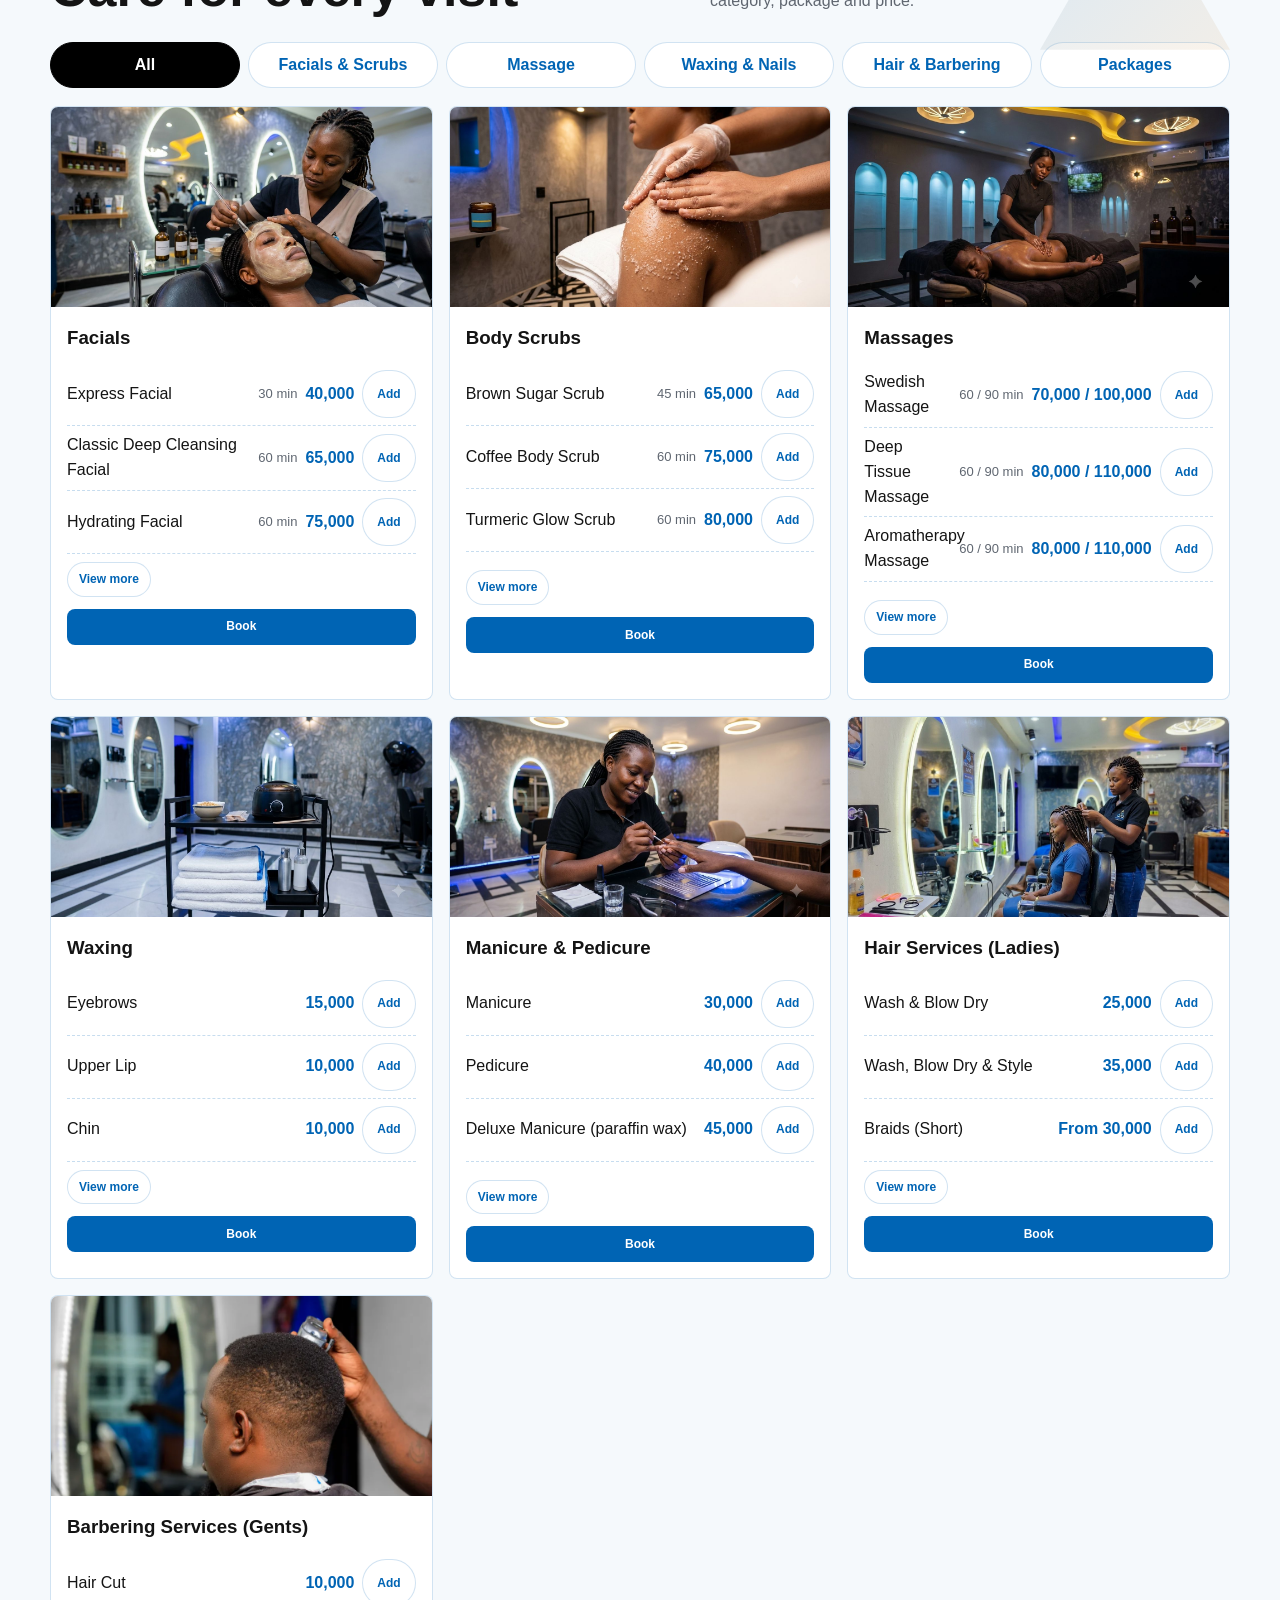
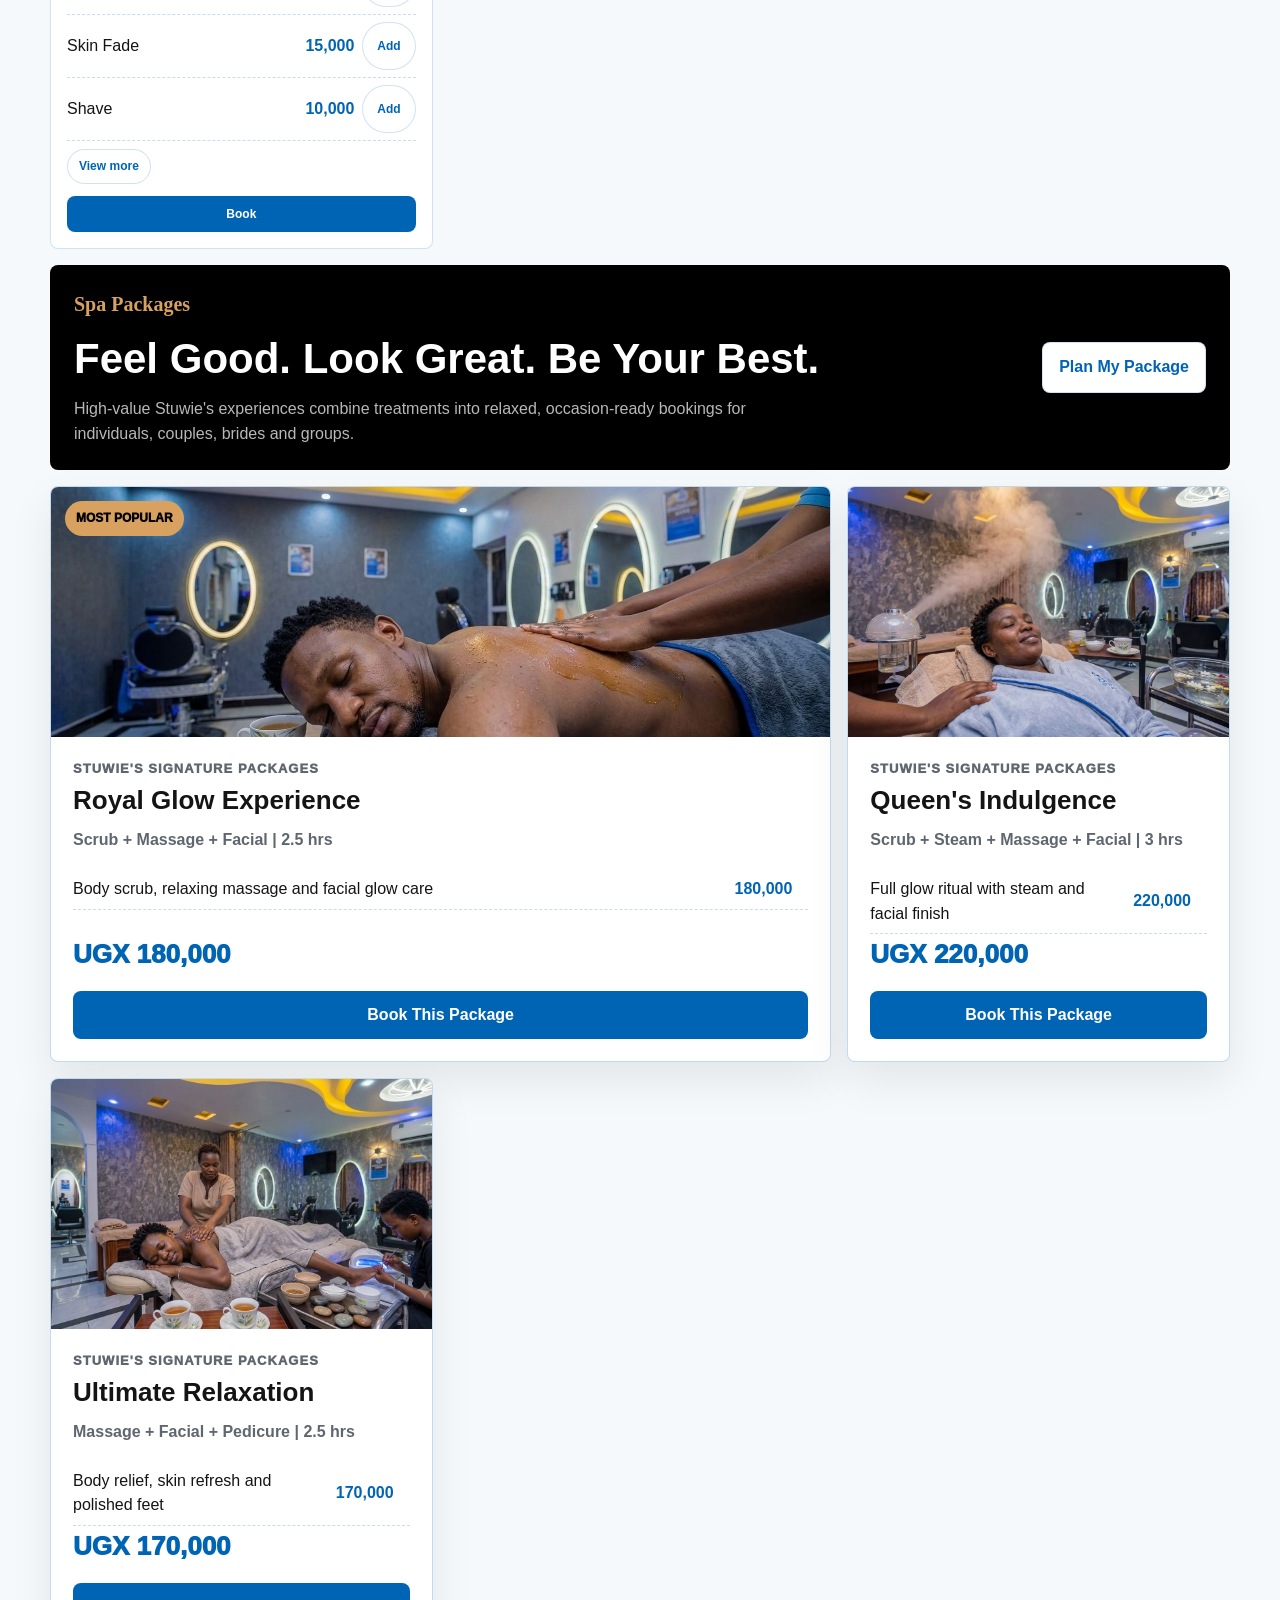
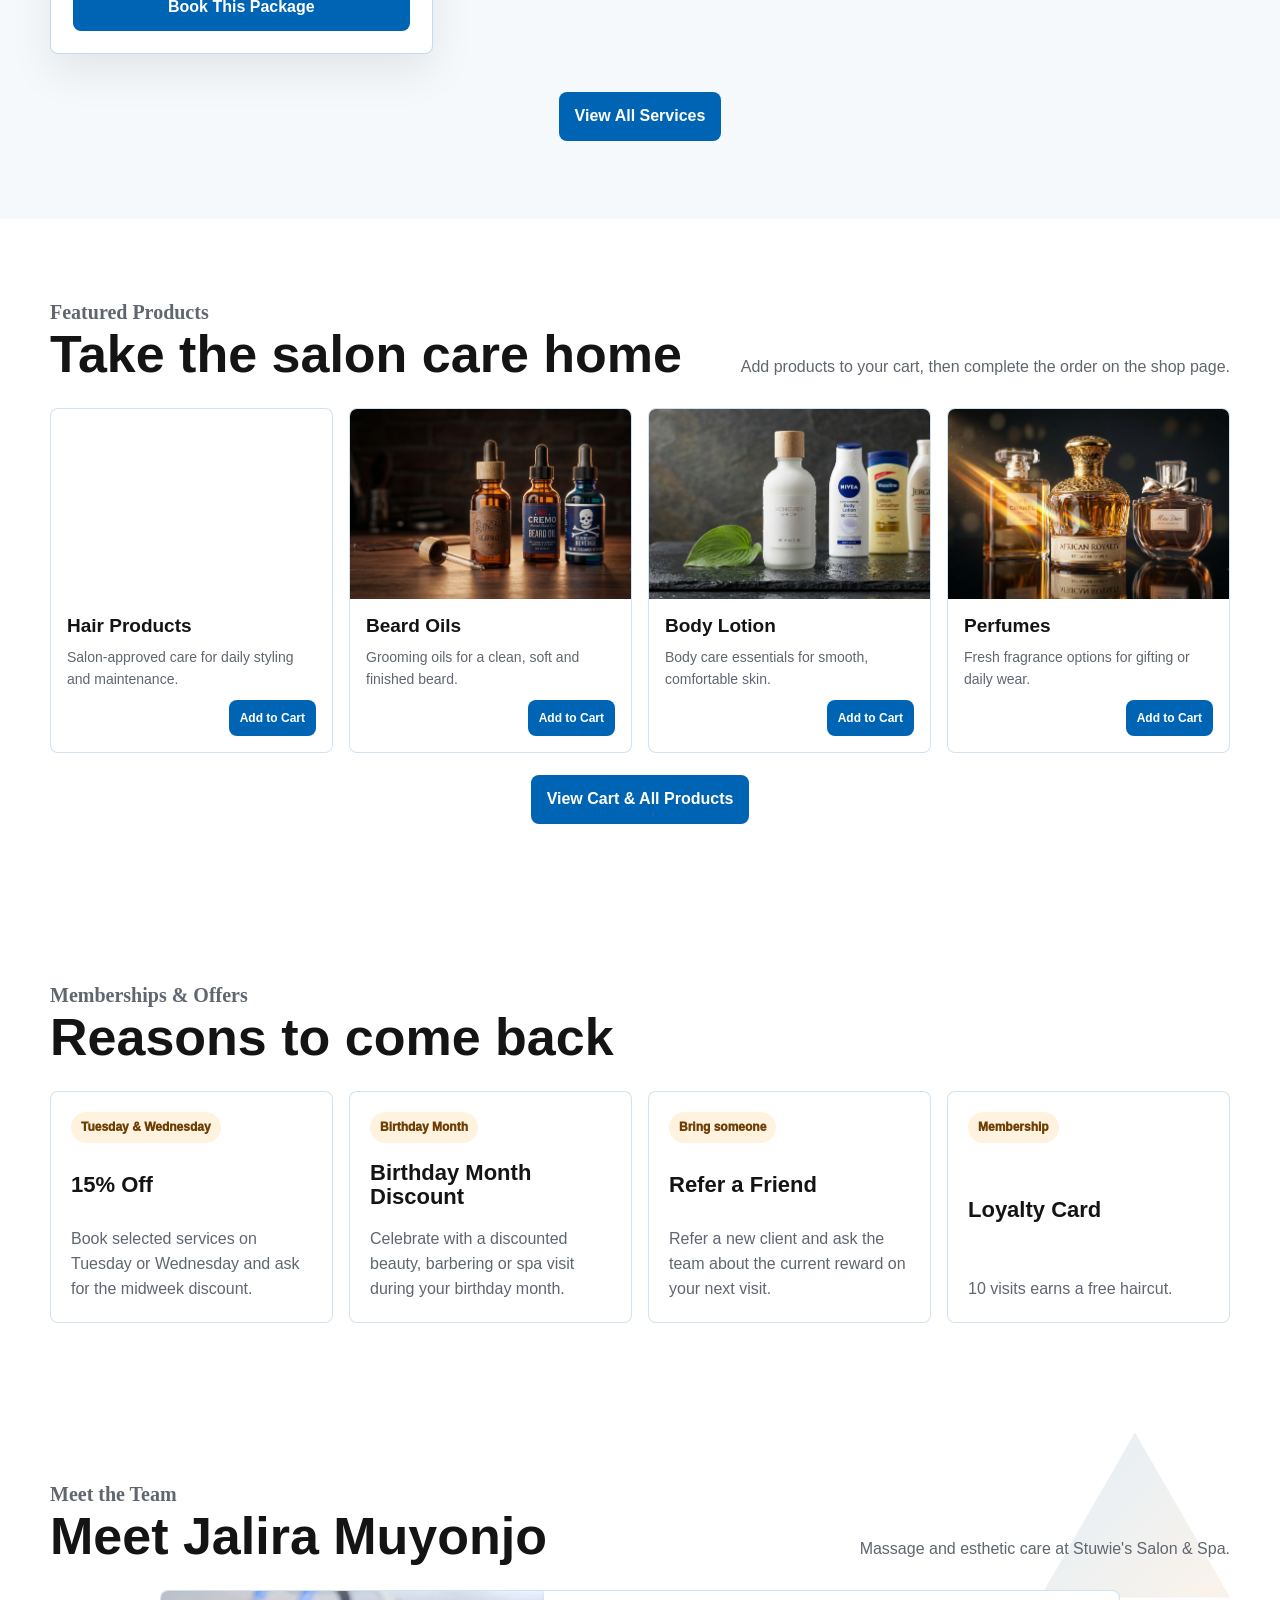
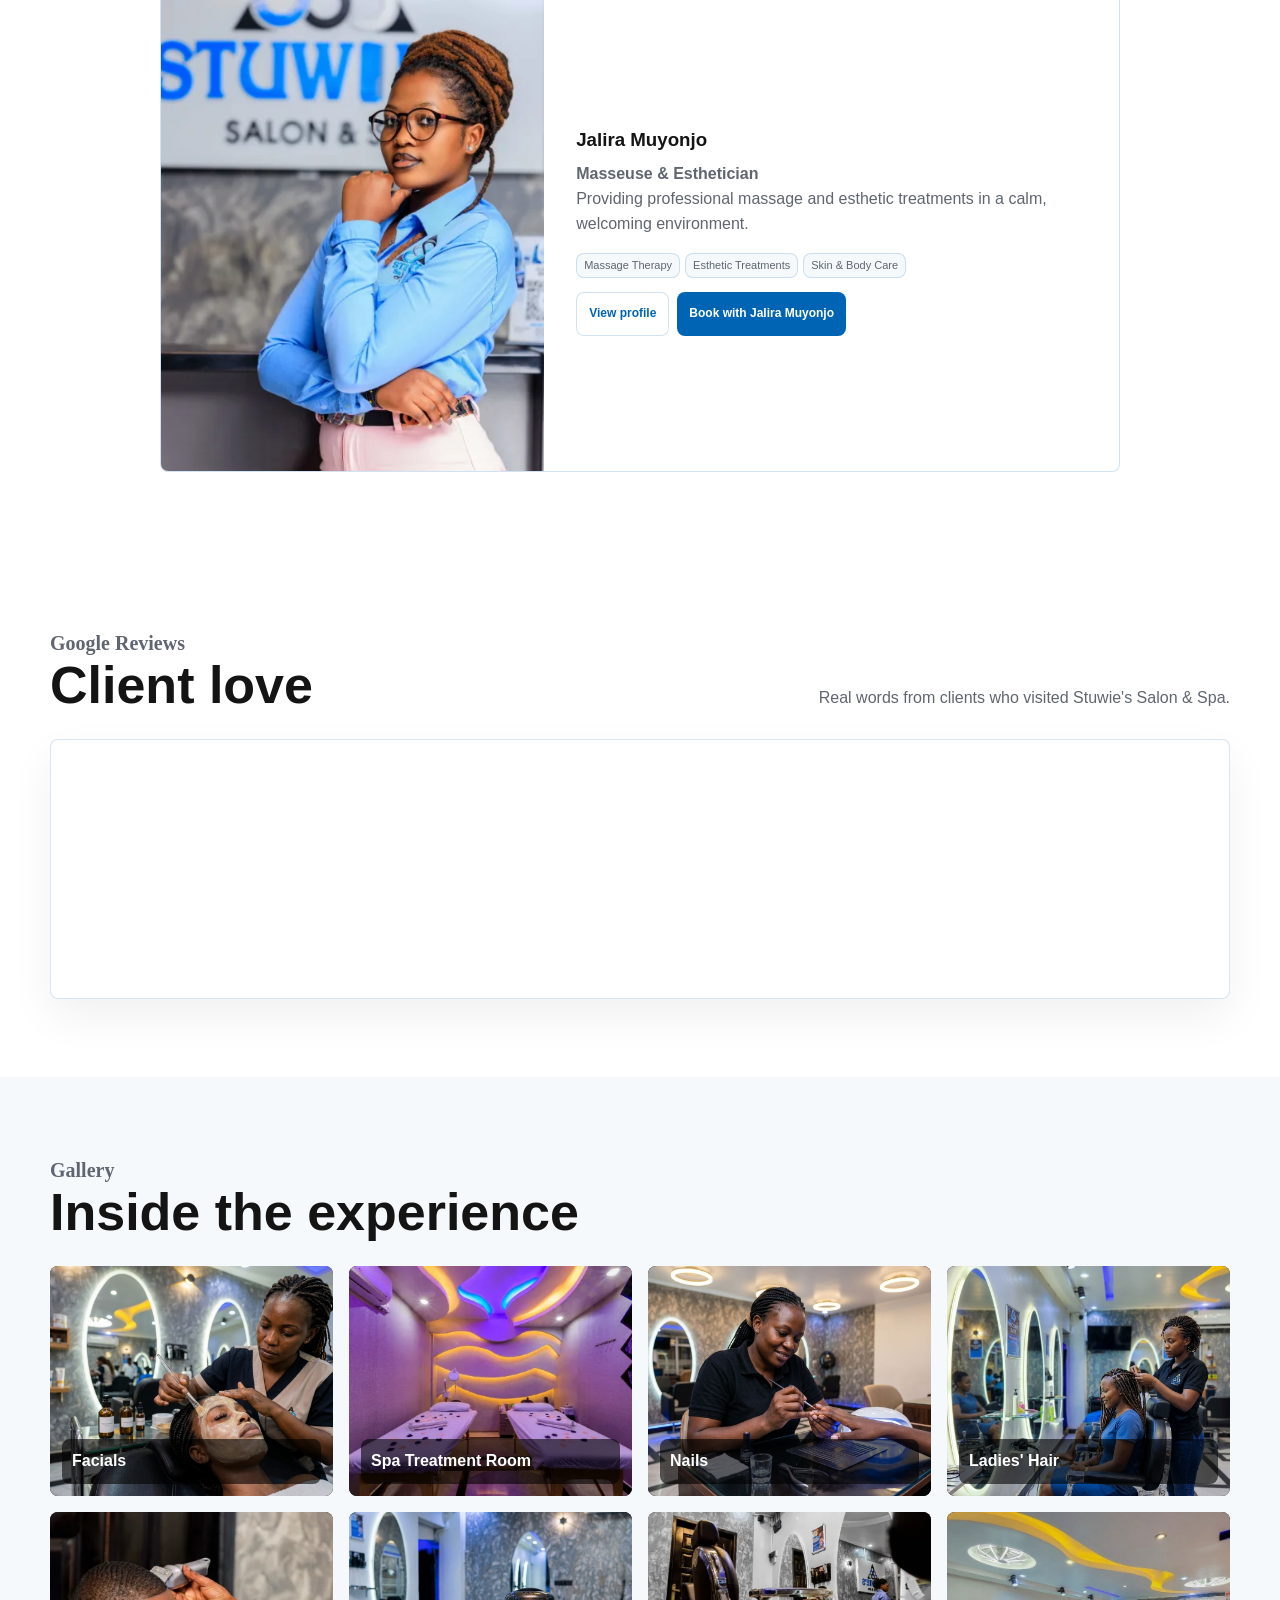
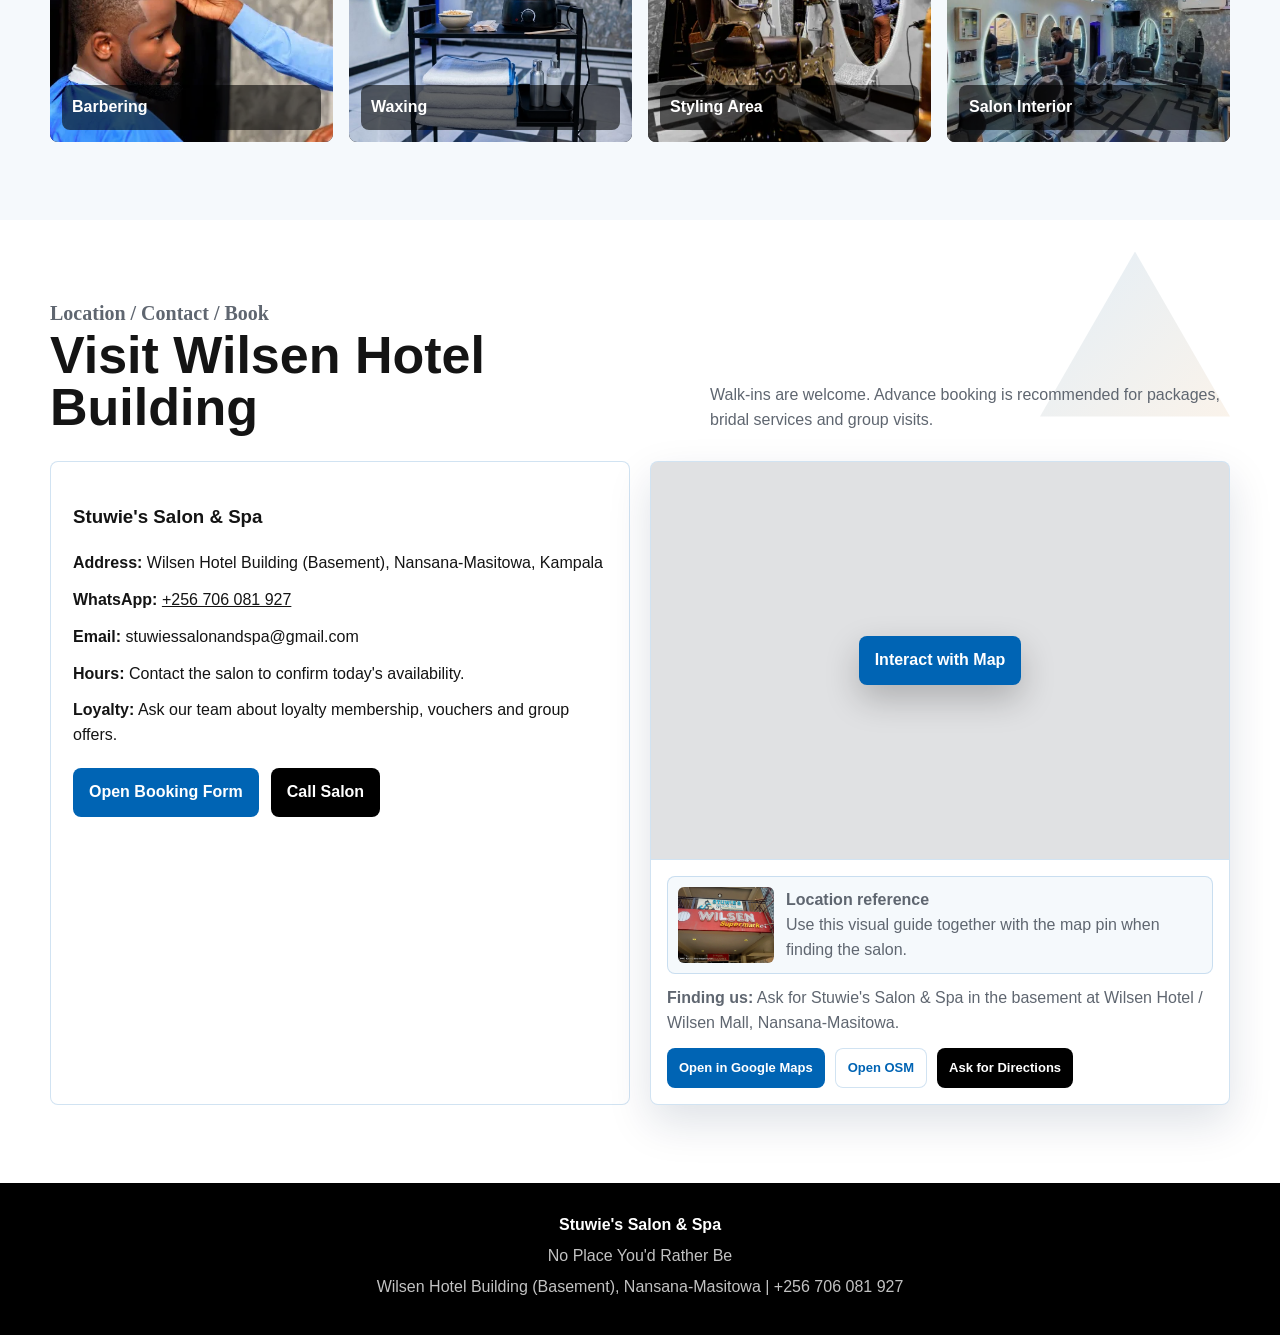
==== commit dac74446: "new updates" ====
--- a/index.html
+++ b/index.html
@@ -1946,6 +1946,7 @@
     }
   </style>
   <link rel="stylesheet" href="team.css">
+  <link rel="stylesheet" href="salon-photography.css">
 </head>
 <body>
   <header class="site-header">
@@ -1990,11 +1991,23 @@
     <section id="trust">
       <div class="section-inner">
         <div class="trust-grid">
-          <article class="trust-card reveal"><div class="trust-icon" aria-hidden="true"></div><h3>Professional Care</h3><p>Experienced therapists and stylists dedicated to you.</p></article>
+          <article class="trust-card reveal"><div class="trust-icon" aria-hidden="true"></div><h3>Professional Care</h3><p>Salon and spa care in a welcoming environment.</p></article>
           <article class="trust-card reveal"><div class="trust-icon" aria-hidden="true"></div><h3>Quality Products</h3><p>Premium, skin and hair friendly products.</p></article>
           <article class="trust-card reveal"><div class="trust-icon" aria-hidden="true"></div><h3>Relaxing Experience</h3><p>A calm, clean and comfortable salon environment.</p></article>
           <article class="trust-card reveal"><div class="trust-icon" aria-hidden="true"></div><h3>Hygiene & Safety</h3><p>Your health and safety stay our top priority.</p></article>
           <article class="trust-card reveal"><div class="trust-icon" aria-hidden="true"></div><h3>Value for Money</h3><p>Full-service care at approachable prices.</p></article>
+        </div>
+      </div>
+    </section>
+
+    <section id="our-space">
+      <div class="section-inner salon-space-layout">
+        <div class="salon-space-photo reveal"><img src="assets/images/stuwies-salon-interior.jpg" srcset="assets/images/responsive/stuwies-salon-interior-480.webp 480w, assets/images/responsive/stuwies-salon-interior-960.webp 960w" sizes="(max-width: 700px) 100vw, 50vw" width="1000" height="667" alt="Interior of Stuwie's Salon and Spa" loading="lazy" decoding="async" /></div>
+        <div class="salon-space-copy reveal">
+          <p class="eyebrow">Our Space</p>
+          <h2>Welcome to Stuwie's</h2>
+          <p>A look inside our salon at Wilsen Hotel Building, Nansana-Masitowa. From the styling area to the spa treatment room, explore the space before your visit.</p>
+          <a class="btn btn-primary" href="services.html">Explore Our Services</a>
         </div>
       </div>
     </section>
@@ -2012,10 +2025,10 @@
           <a class="quick-book-card reveal" href="#home-waxing"><img src="assets/images/waxing.jpg" alt="Waxing service" loading="lazy" decoding="async" /><div class="quick-book-body"><h3>Waxing</h3><span class="mini-book-btn">View</span></div></a>
           <a class="quick-book-card reveal" href="#home-manicure-pedicure"><img src="assets/images/Manicure & Pedicure.jpg" alt="Manicure and pedicure" loading="lazy" decoding="async" /><div class="quick-book-body"><h3>Manicure & Pedicure</h3><span class="mini-book-btn">View</span></div></a>
           <a class="quick-book-card reveal" href="#home-ladies-hair"><img src="assets/images/Hair Services (Ladies).jpg" alt="Ladies hair service" loading="lazy" decoding="async" /><div class="quick-book-body"><h3>Hair Services (Ladies)</h3><span class="mini-book-btn">View</span></div></a>
-          <a class="quick-book-card reveal" href="#home-barbering"><img src="assets/images/Barbering (Gents).jpg" alt="Barbering service" loading="lazy" decoding="async" /><div class="quick-book-body"><h3>Barbering Services (Gents)</h3><span class="mini-book-btn">View</span></div></a>
+          <a class="quick-book-card reveal" href="#home-barbering"><img src="assets/images/stuwies-barbering-service.jpg" srcset="assets/images/responsive/stuwies-barbering-service-480.webp 480w, assets/images/responsive/stuwies-barbering-service-960.webp 960w" sizes="(max-width: 700px) 100vw, 50vw" width="4480" height="6720" alt="Barbering service at Stuwie's Salon" class="real-barbering" loading="lazy" decoding="async" /><div class="quick-book-body"><h3>Barbering Services (Gents)</h3><span class="mini-book-btn">View</span></div></a>
           <a class="quick-book-card reveal" href="#home-spa-packages"><img src="assets/images/royal-glow-package.jpg" alt="Spa packages" loading="lazy" decoding="async" /><div class="quick-book-body"><h3>Spa Packages</h3><span class="mini-book-btn">View</span></div></a>
           <a class="quick-book-card reveal" href="#services"><img src="assets/images/hero2.png" alt="Gift vouchers" loading="lazy" decoding="async" /><div class="quick-book-body"><h3>Gift Vouchers</h3><span class="mini-book-btn">View</span></div></a>
-          <a class="quick-book-card reveal" href="#services"><img src="assets/images/Team.jpg" alt="Membership and loyalty" loading="lazy" decoding="async" /><div class="quick-book-body"><h3>Membership & Loyalty</h3><span class="mini-book-btn">View</span></div></a>
+          <a class="quick-book-card reveal" href="#services"><img src="assets/images/stuwies-salon-interior.jpg" srcset="assets/images/responsive/stuwies-salon-interior-480.webp 480w, assets/images/responsive/stuwies-salon-interior-960.webp 960w" sizes="(max-width: 700px) 50vw, 20vw" width="1000" height="667" alt="Interior of Stuwie's Salon and Spa" loading="lazy" decoding="async" /><div class="quick-book-body"><h3>Membership & Loyalty</h3><span class="mini-book-btn">View</span></div></a>
         </div>
       </div>
     </section>
@@ -2056,7 +2069,7 @@
         <div class="service-panel all-visible" id="panel-hair">
           <div class="service-grid">
             <article class="service-card" id="home-ladies-hair"><img src="assets/images/Hair Services (Ladies).jpg" alt="Ladies hair service" /><div class="service-body"><h3>Hair Services (Ladies)</h3><ul class="price-list"><li>Wash & Blow Dry <span></span><strong>25,000</strong><button class="item-add" type="button" data-name="Wash &amp; Blow Dry" data-category="Hair Services (Ladies)" data-duration="" data-price="25,000">Add</button></li><li>Wash, Blow Dry & Style <span></span><strong>35,000</strong><button class="item-add" type="button" data-name="Wash, Blow Dry &amp; Style" data-category="Hair Services (Ladies)" data-duration="" data-price="35,000">Add</button></li><li>Braids (Short) <span></span><strong>From 30,000</strong><button class="item-add" type="button" data-name="Braids (Short)" data-category="Hair Services (Ladies)" data-duration="" data-price="From 30,000">Add</button></li><li>Braids (Medium) <span></span><strong>From 50,000</strong><button class="item-add" type="button" data-name="Braids (Medium)" data-category="Hair Services (Ladies)" data-duration="" data-price="From 50,000">Add</button></li><li>Braids (Long) <span></span><strong>From 70,000</strong><button class="item-add" type="button" data-name="Braids (Long)" data-category="Hair Services (Ladies)" data-duration="" data-price="From 70,000">Add</button></li><li>Weave On (Short) <span></span><strong>From 60,000</strong><button class="item-add" type="button" data-name="Weave On (Short)" data-category="Hair Services (Ladies)" data-duration="" data-price="From 60,000">Add</button></li><li>Weave On (Long) <span></span><strong>From 100,000</strong><button class="item-add" type="button" data-name="Weave On (Long)" data-category="Hair Services (Ladies)" data-duration="" data-price="From 100,000">Add</button></li><li>Treatment / Deep Conditioning <span></span><strong>25,000</strong><button class="item-add" type="button" data-name="Treatment / Deep Conditioning" data-category="Hair Services (Ladies)" data-duration="" data-price="25,000">Add</button></li><li>Hair Colour <span></span><strong>From 60,000</strong><button class="item-add" type="button" data-name="Hair Colour" data-category="Hair Services (Ladies)" data-duration="" data-price="From 60,000">Add</button></li><li>Hair Relaxing <span></span><strong>From 60,000</strong><button class="item-add" type="button" data-name="Hair Relaxing" data-category="Hair Services (Ladies)" data-duration="" data-price="From 60,000">Add</button></li><li>Dreadlocks / Faux Locs <span></span><strong>From 80,000</strong><button class="item-add" type="button" data-name="Dreadlocks / Faux Locs" data-category="Hair Services (Ladies)" data-duration="" data-price="From 80,000">Add</button></li><li>Hair Cut & Style <span></span><strong>25,000</strong><button class="item-add" type="button" data-name="Hair Cut &amp; Style" data-category="Hair Services (Ladies)" data-duration="" data-price="25,000">Add</button></li></ul></div></article>
-            <article class="service-card" id="home-barbering"><img src="assets/images/Barbering (Gents).jpg" alt="Gents barbering" /><div class="service-body"><h3>Barbering Services (Gents)</h3><ul class="price-list"><li>Hair Cut <span></span><strong>10,000</strong><button class="item-add" type="button" data-name="Hair Cut" data-category="Barbering Services (Gents)" data-duration="" data-price="10,000">Add</button></li><li>Skin Fade <span></span><strong>15,000</strong><button class="item-add" type="button" data-name="Skin Fade" data-category="Barbering Services (Gents)" data-duration="" data-price="15,000">Add</button></li><li>Shave <span></span><strong>10,000</strong><button class="item-add" type="button" data-name="Shave" data-category="Barbering Services (Gents)" data-duration="" data-price="10,000">Add</button></li><li>Beard Trim <span></span><strong>10,000</strong><button class="item-add" type="button" data-name="Beard Trim" data-category="Barbering Services (Gents)" data-duration="" data-price="10,000">Add</button></li><li>Beard Shaping <span></span><strong>15,000</strong><button class="item-add" type="button" data-name="Beard Shaping" data-category="Barbering Services (Gents)" data-duration="" data-price="15,000">Add</button></li><li>Hot Towel Shave <span></span><strong>20,000</strong><button class="item-add" type="button" data-name="Hot Towel Shave" data-category="Barbering Services (Gents)" data-duration="" data-price="20,000">Add</button></li><li>Hair Cut + Shave + Beard Trim <span></span><strong>25,000</strong><button class="item-add" type="button" data-name="Hair Cut + Shave + Beard Trim" data-category="Barbering Services (Gents)" data-duration="" data-price="25,000">Add</button></li><li>Kids Hair Cut (Under 12) <span></span><strong>8,000</strong><button class="item-add" type="button" data-name="Kids Hair Cut (Under 12)" data-category="Barbering Services (Gents)" data-duration="" data-price="8,000">Add</button></li></ul></div></article>
+            <article class="service-card" id="home-barbering"><img src="assets/images/stuwies-barbering-service.jpg" srcset="assets/images/responsive/stuwies-barbering-service-480.webp 480w, assets/images/responsive/stuwies-barbering-service-960.webp 960w" sizes="(max-width: 700px) 100vw, 50vw" width="4480" height="6720" alt="Barbering service at Stuwie's Salon" class="real-barbering" loading="lazy" decoding="async" /><div class="service-body"><h3>Barbering Services (Gents)</h3><ul class="price-list"><li>Hair Cut <span></span><strong>10,000</strong><button class="item-add" type="button" data-name="Hair Cut" data-category="Barbering Services (Gents)" data-duration="" data-price="10,000">Add</button></li><li>Skin Fade <span></span><strong>15,000</strong><button class="item-add" type="button" data-name="Skin Fade" data-category="Barbering Services (Gents)" data-duration="" data-price="15,000">Add</button></li><li>Shave <span></span><strong>10,000</strong><button class="item-add" type="button" data-name="Shave" data-category="Barbering Services (Gents)" data-duration="" data-price="10,000">Add</button></li><li>Beard Trim <span></span><strong>10,000</strong><button class="item-add" type="button" data-name="Beard Trim" data-category="Barbering Services (Gents)" data-duration="" data-price="10,000">Add</button></li><li>Beard Shaping <span></span><strong>15,000</strong><button class="item-add" type="button" data-name="Beard Shaping" data-category="Barbering Services (Gents)" data-duration="" data-price="15,000">Add</button></li><li>Hot Towel Shave <span></span><strong>20,000</strong><button class="item-add" type="button" data-name="Hot Towel Shave" data-category="Barbering Services (Gents)" data-duration="" data-price="20,000">Add</button></li><li>Hair Cut + Shave + Beard Trim <span></span><strong>25,000</strong><button class="item-add" type="button" data-name="Hair Cut + Shave + Beard Trim" data-category="Barbering Services (Gents)" data-duration="" data-price="25,000">Add</button></li><li>Kids Hair Cut (Under 12) <span></span><strong>8,000</strong><button class="item-add" type="button" data-name="Kids Hair Cut (Under 12)" data-category="Barbering Services (Gents)" data-duration="" data-price="8,000">Add</button></li></ul></div></article>
           </div>
         </div>
         <div class="service-panel all-visible" id="panel-packages">
@@ -2113,17 +2126,11 @@
     <section id="team">
       <div class="section-inner">
         <div class="section-head reveal">
-          <div><p class="eyebrow">Meet the Team</p><h2>Friendly specialists</h2></div>
-          <p>Meet the friendly specialists behind Stuwie's salon, spa, nails and barbering services.</p>
+          <div><p class="eyebrow">Meet the Team</p><h2>Meet Jalira Muyonjo</h2></div>
+          <p>Massage and esthetic care at Stuwie's Salon &amp; Spa.</p>
         </div>
-        <div class="team-layout">
-          <div class="team-photo reveal"><img src="assets/images/Team.jpg" alt="Stuwie's Salon and Spa team" /></div>
-          <div class="team-grid">
-            <article class="member-card reveal"><img src="assets/images/Barbra-Hairstylist.jpg" alt="Barbra hairstylist" /><div><h3>Barbra</h3><p class="role">Hairstylist</p><p>Ladies' hair, styling and treatments.</p></div></article>
-            <article class="member-card reveal"><img src="assets/images/james-Barber.jpg" alt="James barber" /><div><h3>James</h3><p class="role">Barber</p><p>Gents' cuts, fades and beard care.</p></div></article>
-            <article class="member-card reveal"><img src="assets/images/Brenda-Massage-Therapist.jpg" alt="Brenda massage therapist" /><div><h3>Brenda</h3><p class="role">Massage Therapist</p><p>Relaxation, deep tissue and prenatal care.</p></div></article>
-            <article class="member-card reveal"><img src="assets/images/Scovia-Nails.jpg" alt="Scovia nail technician" /><div><h3>Scovia</h3><p class="role">Nail Technician</p><p>Manicures, pedicures and nail enhancements.</p></div></article>
-          </div>
+        <div class="team-layout confirmed-team">
+          <article class="member-card reveal"><img src="assets/images/jalira-muyonjo.jpg" srcset="assets/images/responsive/jalira-muyonjo-480.webp 480w, assets/images/responsive/jalira-muyonjo-960.webp 960w" sizes="(max-width: 700px) 100vw, 420px" width="4480" height="6720" alt="Jalira Muyonjo, Masseuse and Esthetician" class="jalira-portrait" loading="lazy" decoding="async" /><div><h3>Jalira Muyonjo</h3><p class="role">Masseuse &amp; Esthetician</p><p>Providing professional massage and esthetic treatments in a calm, welcoming environment.</p></div></article>
         </div>
       </div>
     </section>
@@ -2147,12 +2154,12 @@
         </div>
         <div class="gallery-grid">
           <div class="gallery-item reveal"><img src="assets/images/Facials.jpg" alt="Facials" /><span>Facials</span></div>
-          <div class="gallery-item reveal"><img src="assets/images/Massages.jpg" alt="Massages" /><span>Massage</span></div>
+          <div class="gallery-item reveal"><img src="assets/images/stuwies-spa-room.jpg" srcset="assets/images/responsive/stuwies-spa-room-480.webp 480w, assets/images/responsive/stuwies-spa-room-960.webp 960w" sizes="(max-width: 700px) 100vw, (max-width: 1100px) 50vw, 25vw" width="6720" height="4480" alt="Spa treatment room at Stuwie's Salon" loading="lazy" decoding="async" /><span>Spa Treatment Room</span></div>
           <div class="gallery-item reveal"><img src="assets/images/Manicure & Pedicure.jpg" alt="Manicure and pedicure" /><span>Nails</span></div>
           <div class="gallery-item reveal"><img src="assets/images/Hair Services (Ladies).jpg" alt="Ladies hair" /><span>Ladies' Hair</span></div>
-          <div class="gallery-item reveal"><img src="assets/images/Barbering (Gents).jpg" alt="Barbering" /><span>Barbering</span></div>
+          <div class="gallery-item reveal"><img src="assets/images/stuwies-barbering-service-02.jpg" srcset="assets/images/responsive/stuwies-barbering-service-02-480.webp 480w, assets/images/responsive/stuwies-barbering-service-02-960.webp 960w" sizes="(max-width: 700px) 100vw, (max-width: 1100px) 50vw, 25vw" width="6720" height="4480" alt="Barbering service at Stuwie's Salon" loading="lazy" decoding="async" /><span>Barbering</span></div>
           <div class="gallery-item reveal"><img src="assets/images/waxing.jpg" alt="Waxing" /><span>Waxing</span></div>
-          <div class="gallery-item reveal"><img src="assets/images/BodyScrab.jpg" alt="Body scrub" /><span>Body Scrubs</span></div>
+          <div class="gallery-item reveal"><img src="assets/images/stuwies-salon-interior-chair.jpg" srcset="assets/images/responsive/stuwies-salon-interior-chair-480.webp 480w, assets/images/responsive/stuwies-salon-interior-chair-960.webp 960w" sizes="(max-width: 700px) 100vw, (max-width: 1100px) 50vw, 25vw" width="4105" height="6157" alt="Styling area inside Stuwie's Salon" class="real-salon-chair" loading="lazy" decoding="async" /><span>Styling Area</span></div>
           <div class="gallery-item reveal"><img src="assets/images/hero2.png" alt="Salon interior" /><span>Salon Interior</span></div>
         </div>
       </div>
--- a/team.css
+++ b/team.css
@@ -1 +1,15 @@
 .team-actions{display:flex;flex-wrap:wrap;gap:8px;margin-top:14px}.team-actions .btn{font-size:12px;padding:9px 12px}.team-specialties{display:flex;flex-wrap:wrap;gap:5px}.team-specialties span{font-size:11px;background:var(--wash);border:1px solid var(--line);padding:3px 7px;border-radius:var(--radius)}.team-profile{position:fixed;width:min(760px,calc(100% - 28px));max-height:90vh;overflow:auto;border:1px solid var(--line);border-radius:var(--radius);padding:28px;color:var(--ink);background:var(--paper);box-shadow:var(--shadow)}.team-profile::backdrop{background:rgba(0,13,28,.7)}.team-profile>img{width:190px;max-width:100%;border-radius:var(--radius);float:left;margin:0 24px 16px 0}.team-profile .close-btn{float:right;background:var(--blue)}.team-profile a:not(.btn){color:var(--blue)}@media(max-width:600px){.team-profile>img{float:none;width:100%;height:240px;object-fit:cover}.team-profile{padding:20px}.team-profile .close-btn{position:absolute;right:26px;top:26px}}
+
+/* One confirmed professional: retain the existing card and button styling. */
+#team .confirmed-team { display: block; }
+#team .confirmed-team .member-card { display: grid; grid-template-columns: minmax(260px, .8fr) 1.2fr; max-width: 960px; margin-inline: auto; align-items: center; }
+#team .confirmed-team .member-card > img { display: block; width: 100%; height: 480px; object-fit: cover; object-position: 50% 22%; }
+#team .confirmed-team .member-card > div { padding: 32px; }
+#team .confirmed-team .team-actions { padding: 0; }
+#team .confirmed-team .team-specialties { margin-top: 16px; }
+.team-profile > img { height: 285px; object-fit: cover; object-position: 50% 22%; }
+@media (max-width: 700px) {
+  #team .confirmed-team .member-card { display: block; }
+  #team .confirmed-team .member-card > img { height: auto; aspect-ratio: 4 / 5; }
+  #team .confirmed-team .member-card > div { padding: 20px; }
+}
--- a/salon-photography.css
+++ b/salon-photography.css
@@ -0,0 +1,11 @@
+/* Real salon photography, within the existing Stuwie visual system. */
+.salon-space-layout { display: grid; grid-template-columns: 1.15fr 1fr; gap: 32px; align-items: center; }
+.salon-space-photo { border-radius: var(--radius); overflow: hidden; box-shadow: var(--shadow); }
+.salon-space-photo img { display: block; width: 100%; height: auto; aspect-ratio: 3 / 2; object-fit: cover; }
+.salon-space-copy h2 { margin: 0 0 16px; font-size: clamp(28px, 3vw, 40px); }
+.salon-space-copy p:not(.eyebrow) { color: var(--muted); margin-bottom: 24px; }
+.service-card img.real-barbering, .quick-book-card img.real-barbering { object-fit: cover; object-position: 50% 46%; }
+.gallery-item img.real-salon-chair { object-position: 50% 66%; }
+@media (max-width: 800px) {
+  .salon-space-layout { grid-template-columns: 1fr; gap: 24px; }
+}
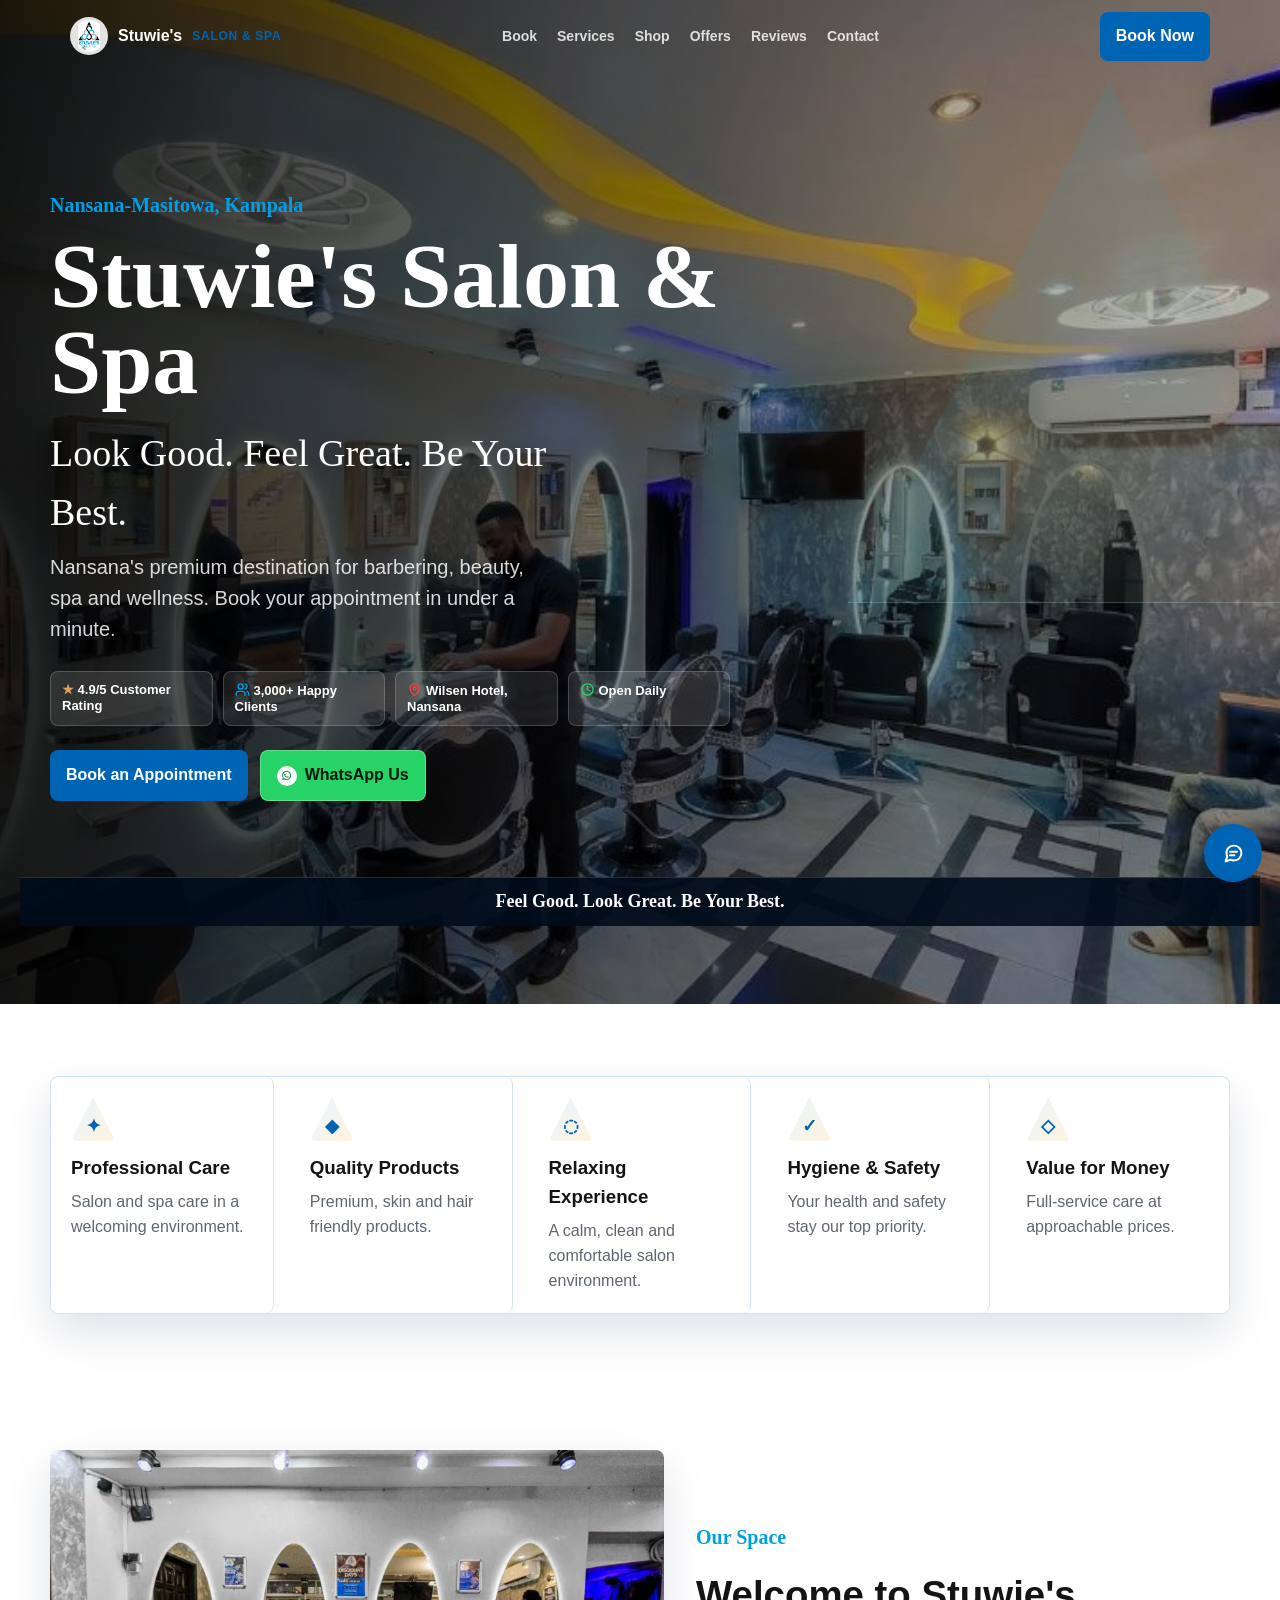
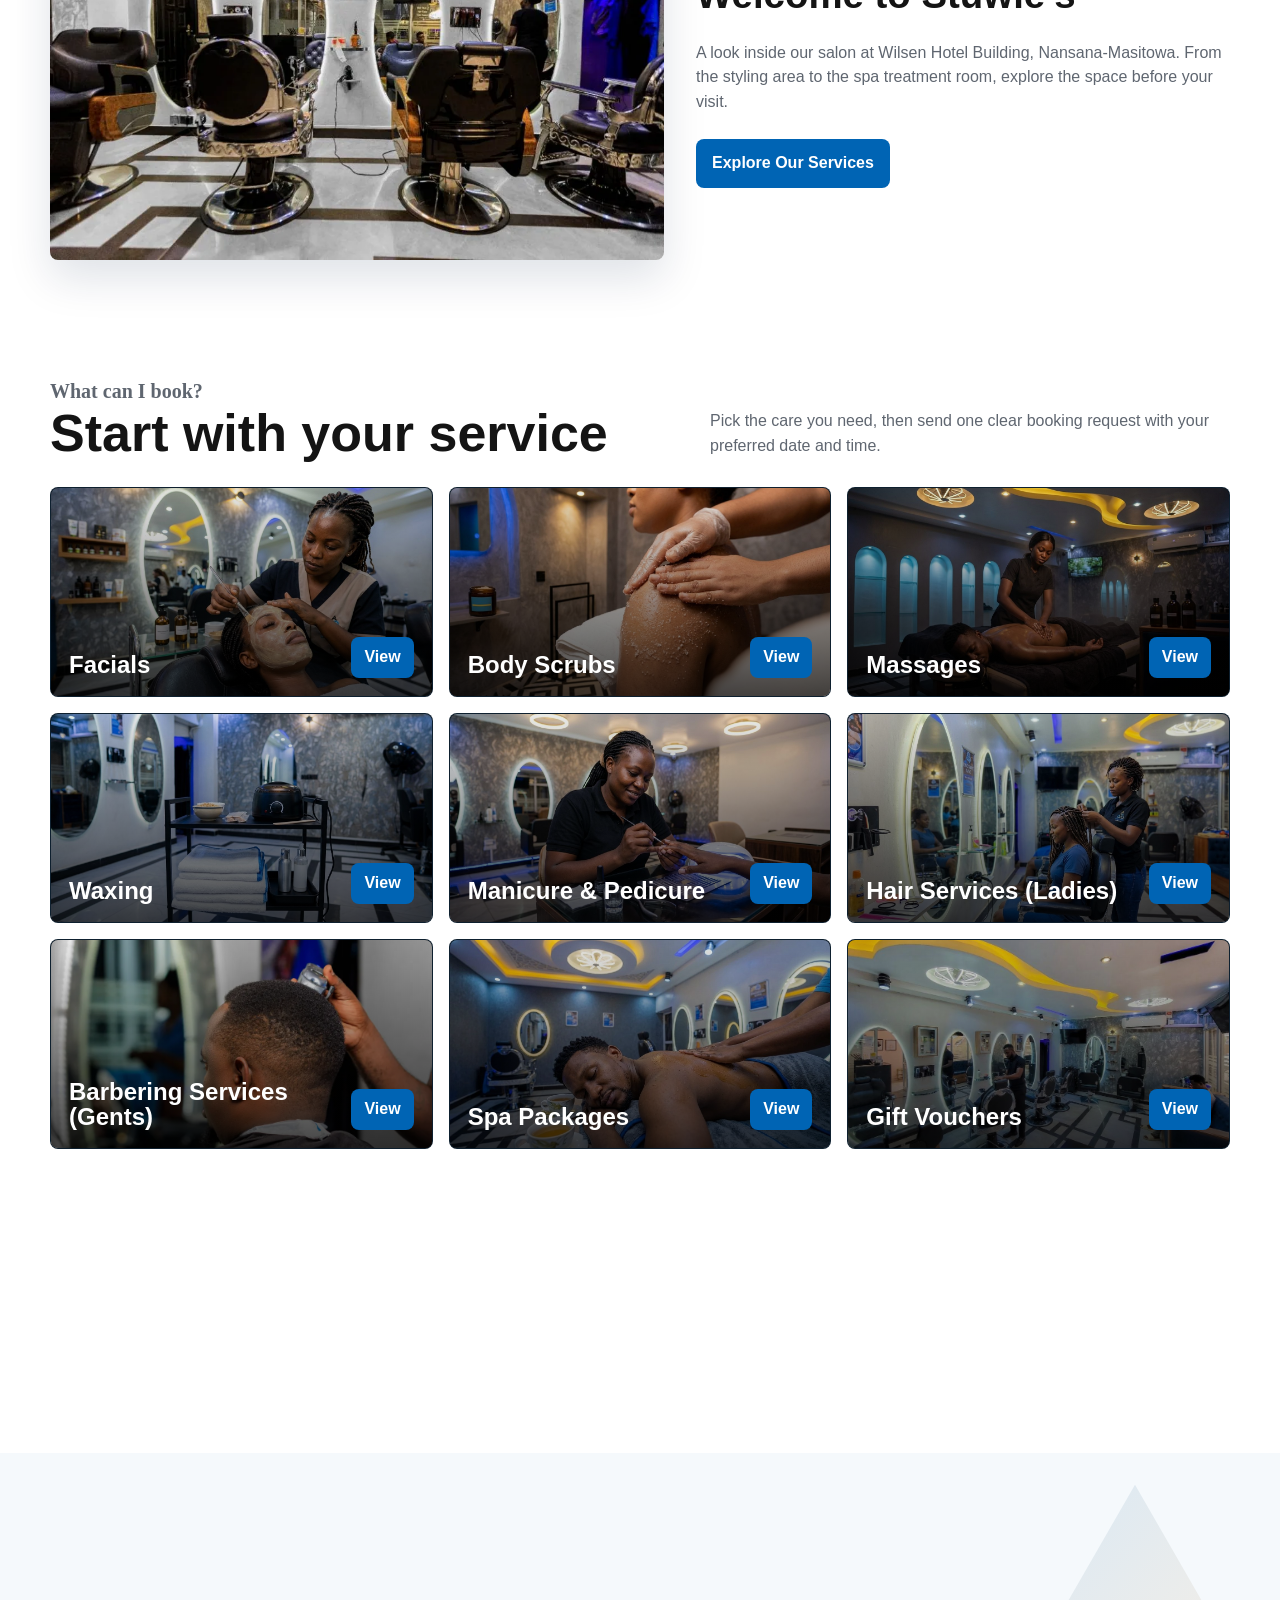
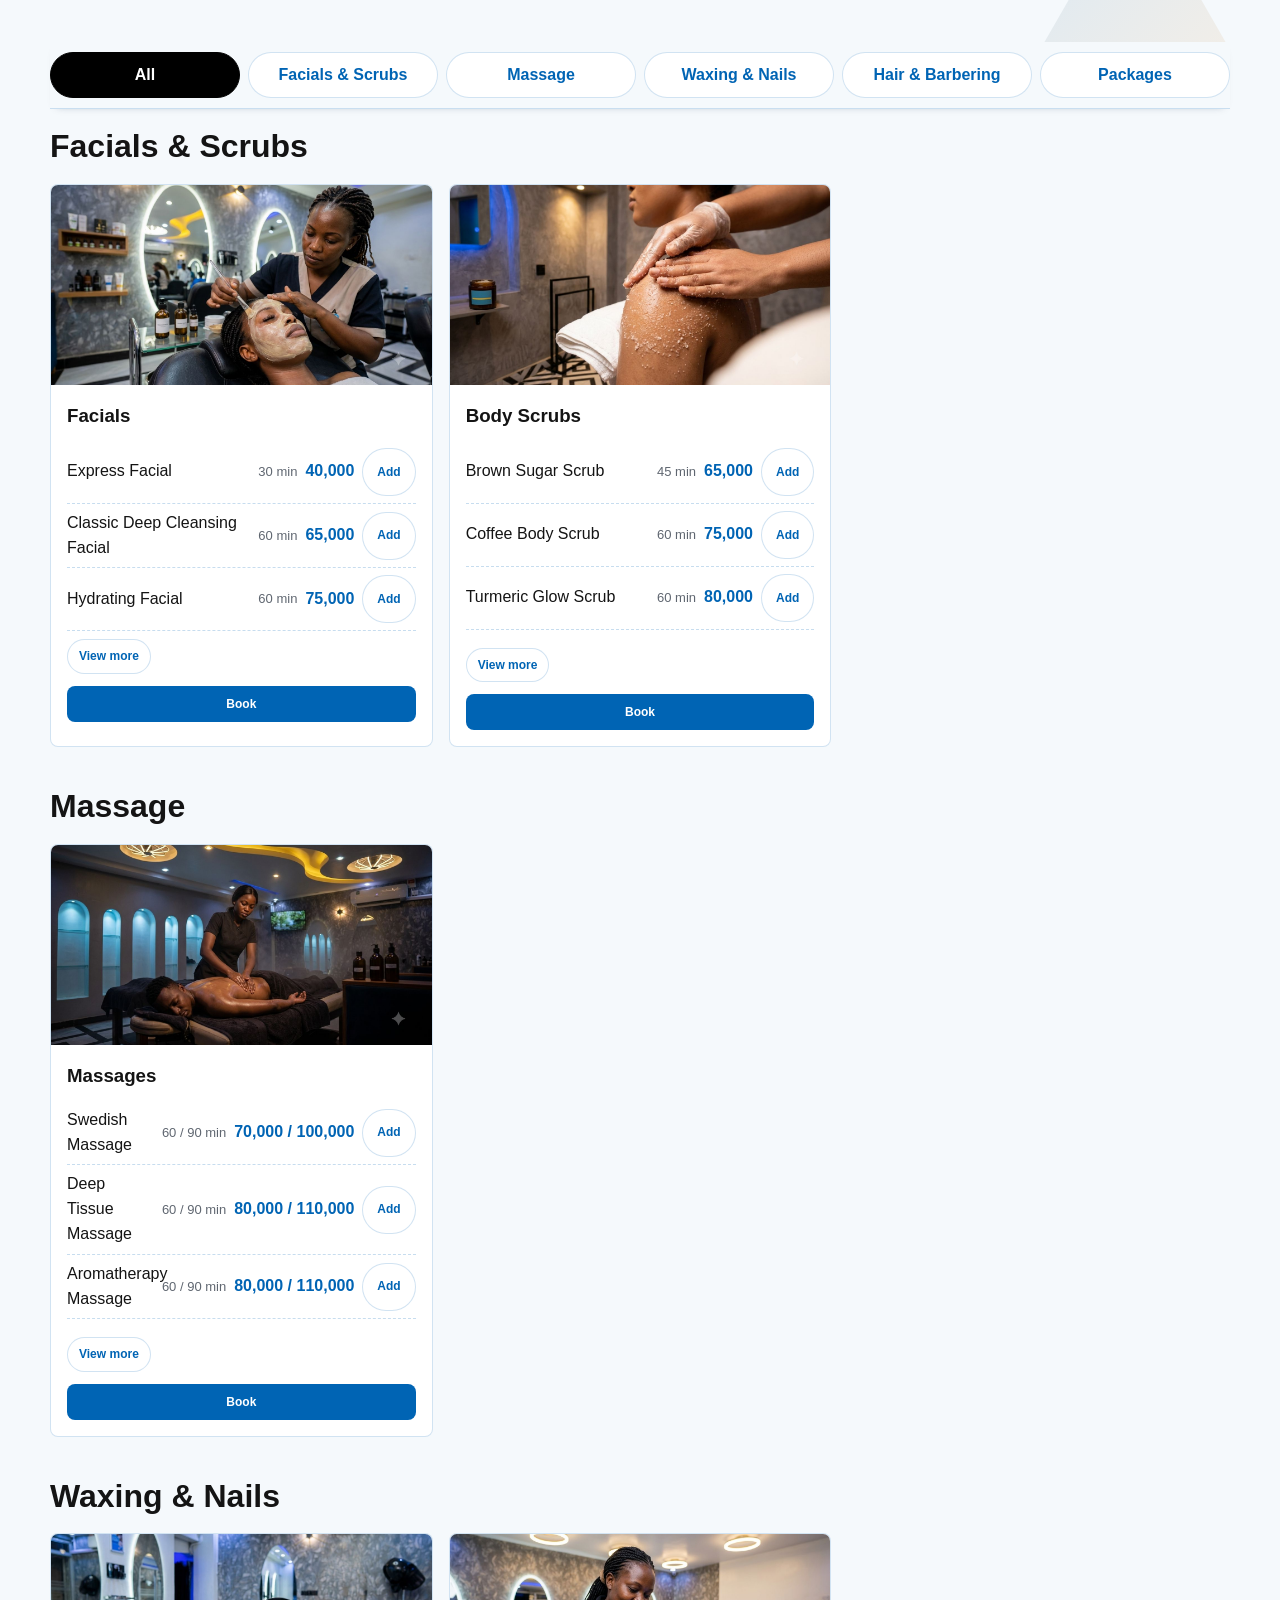
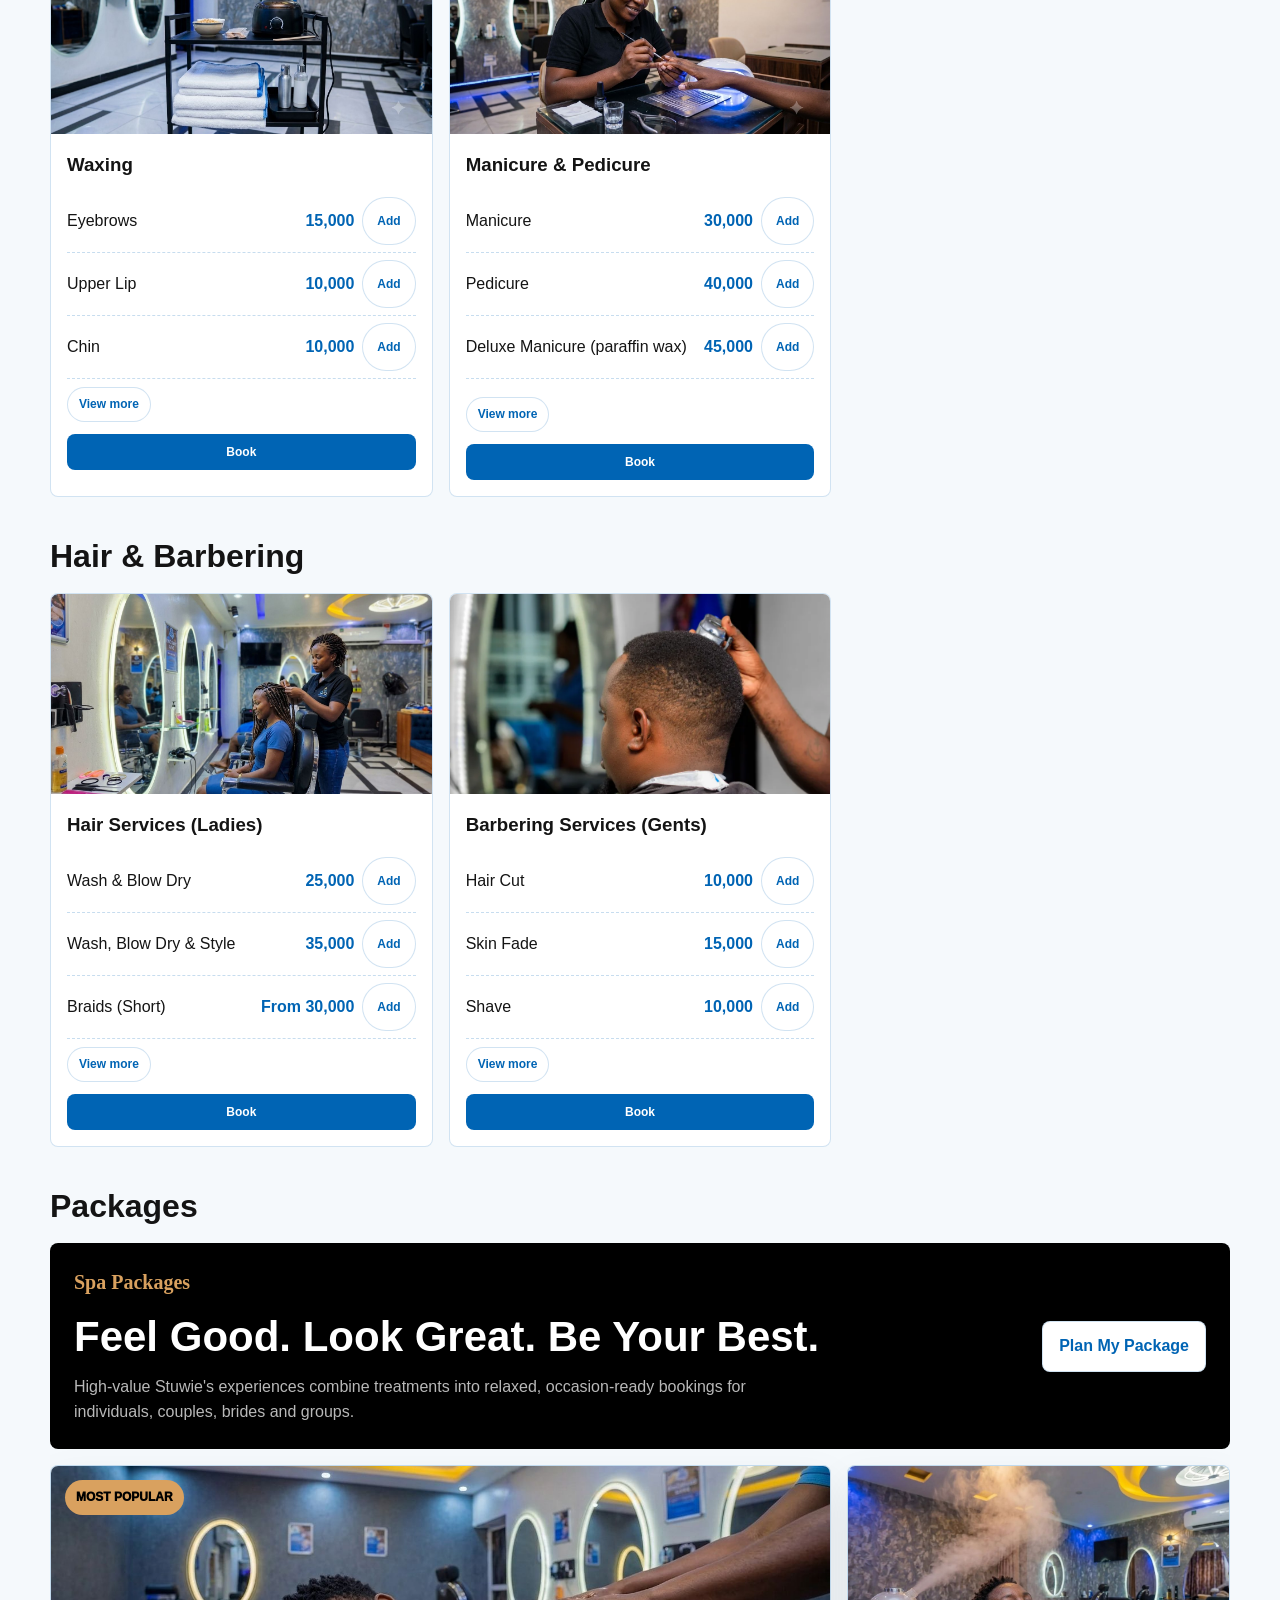
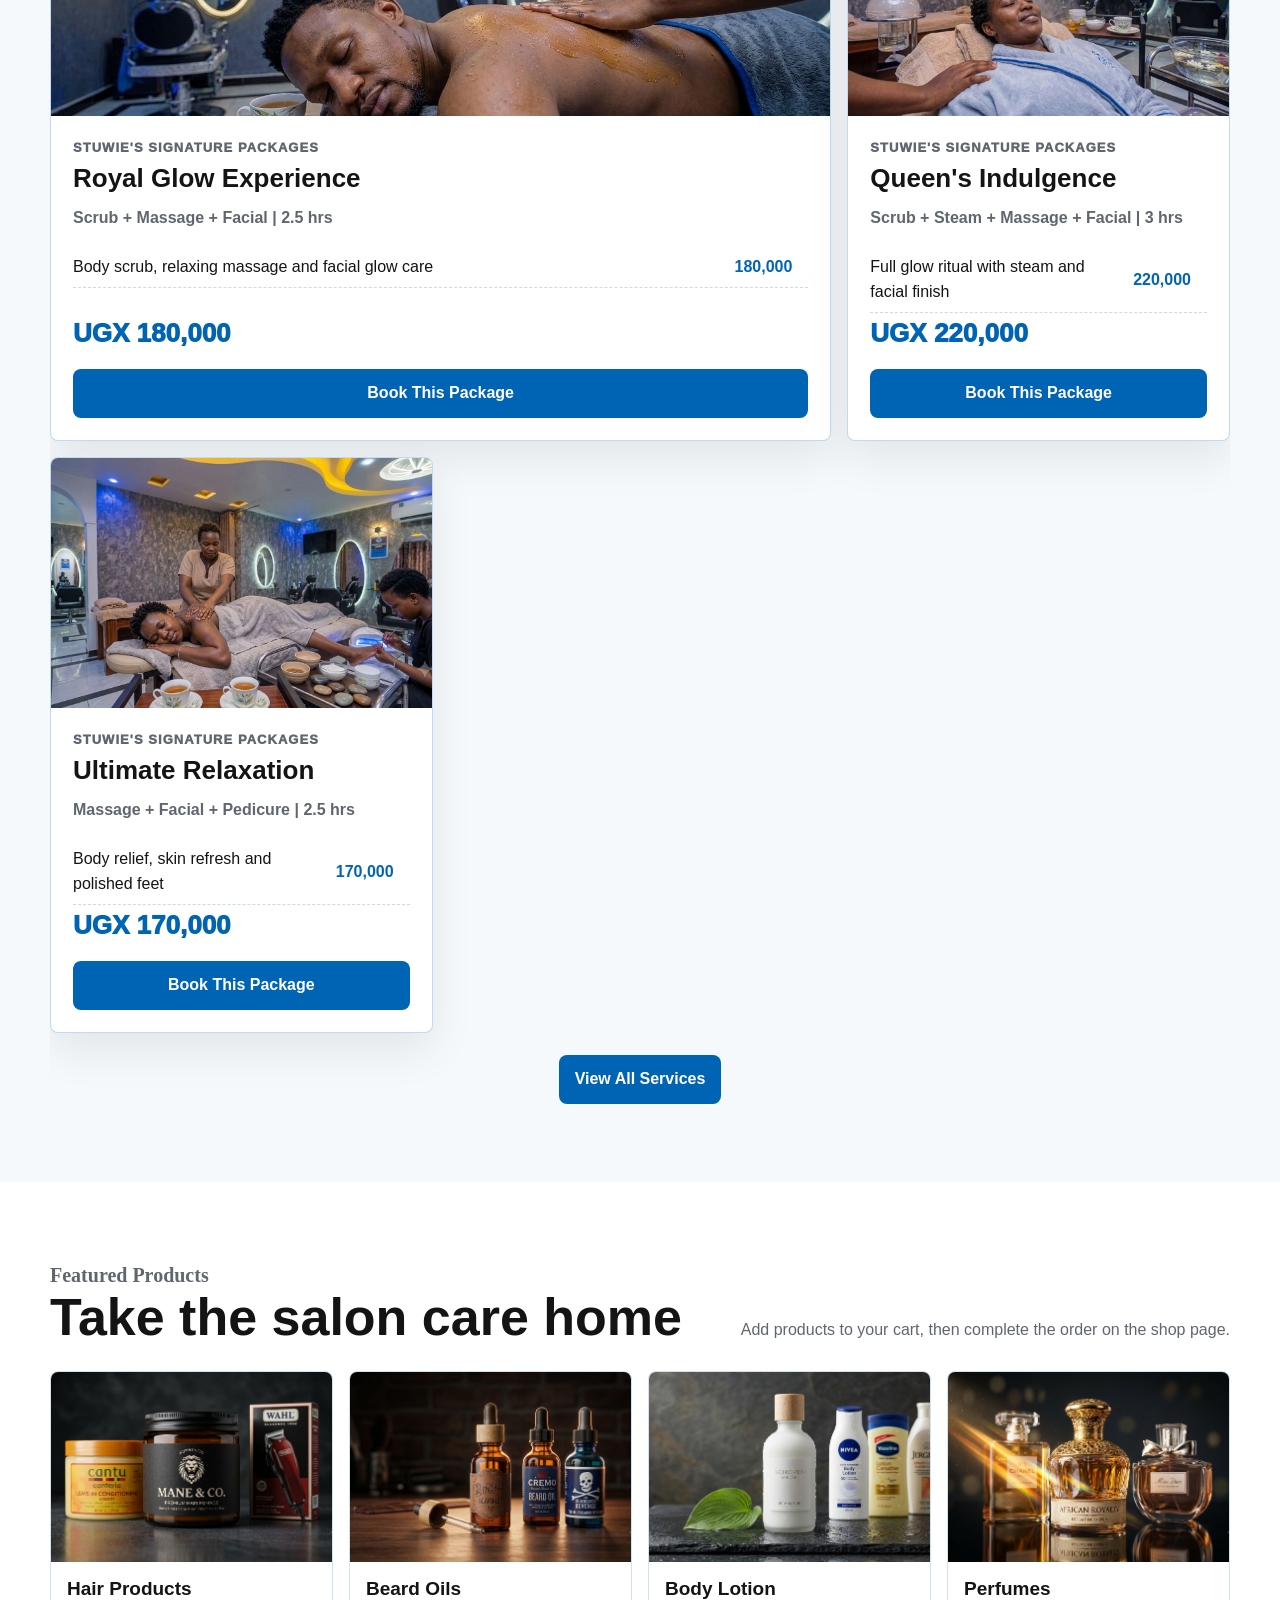
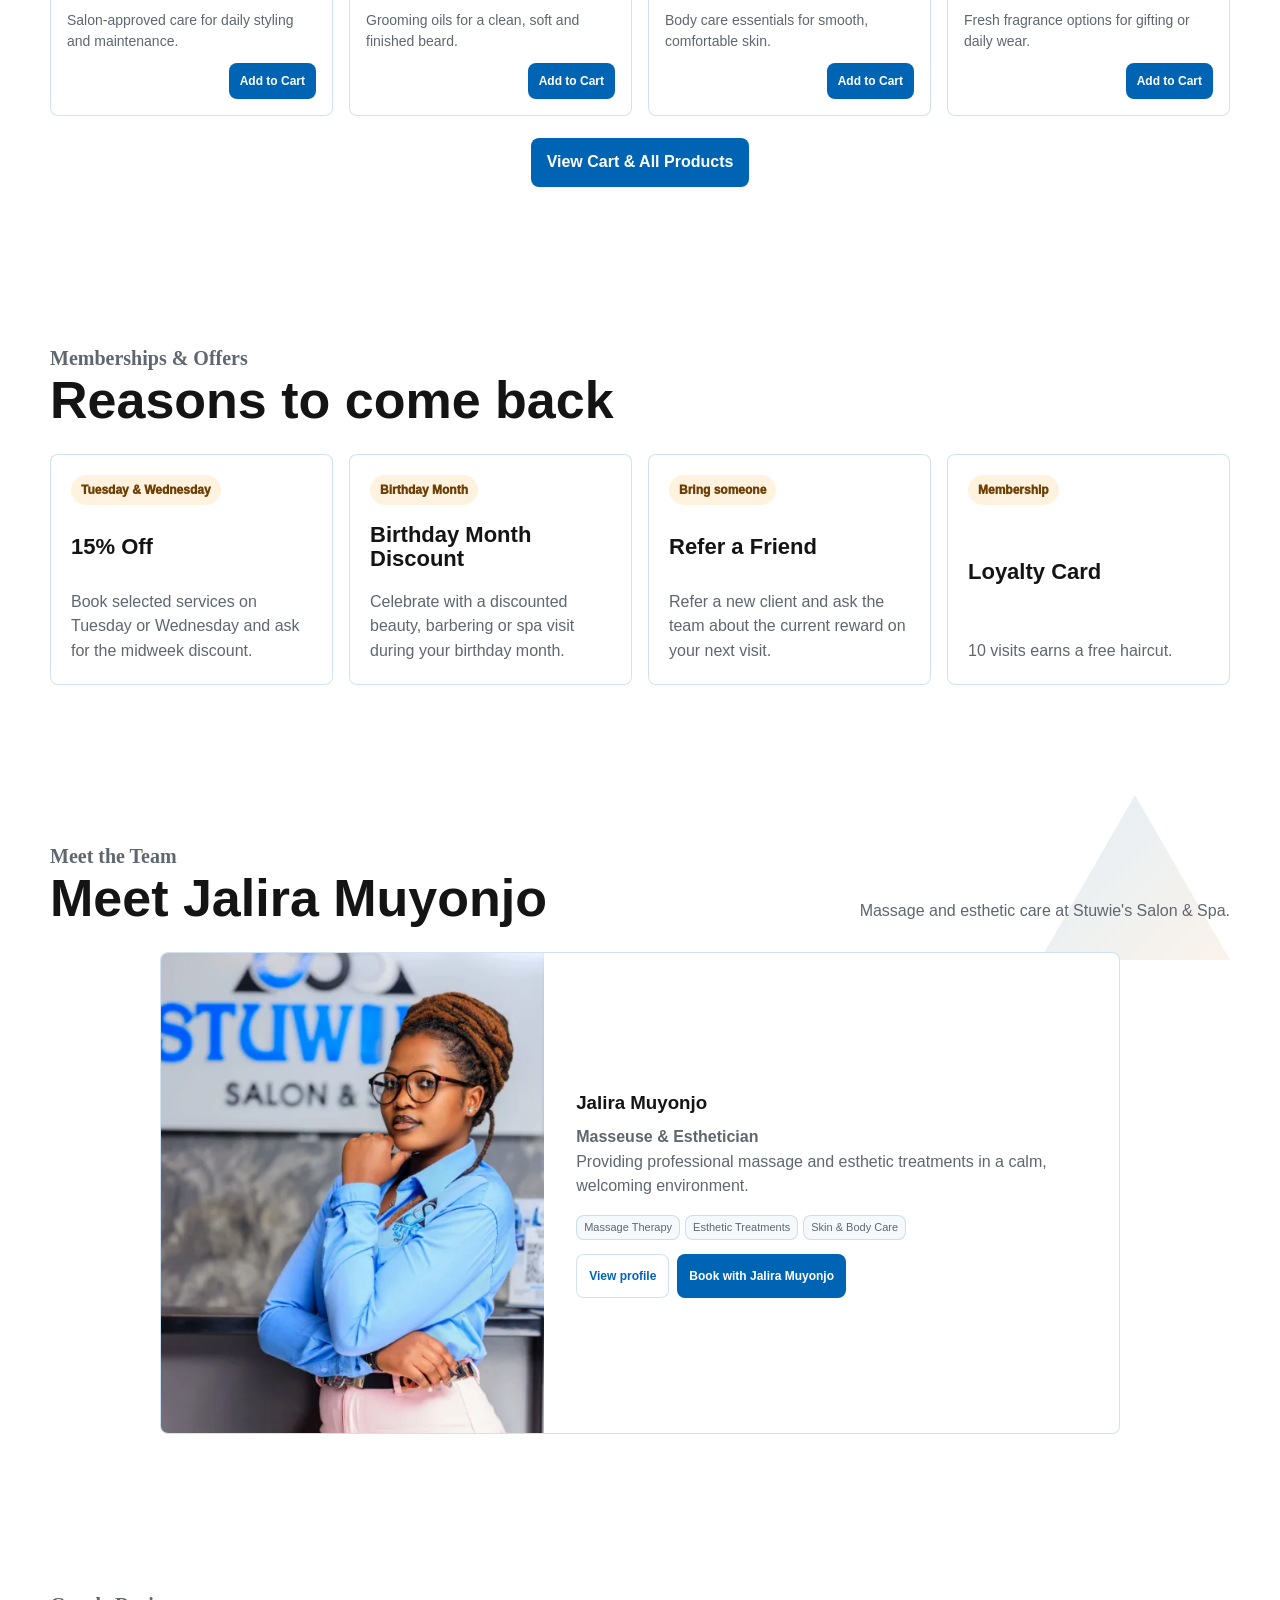
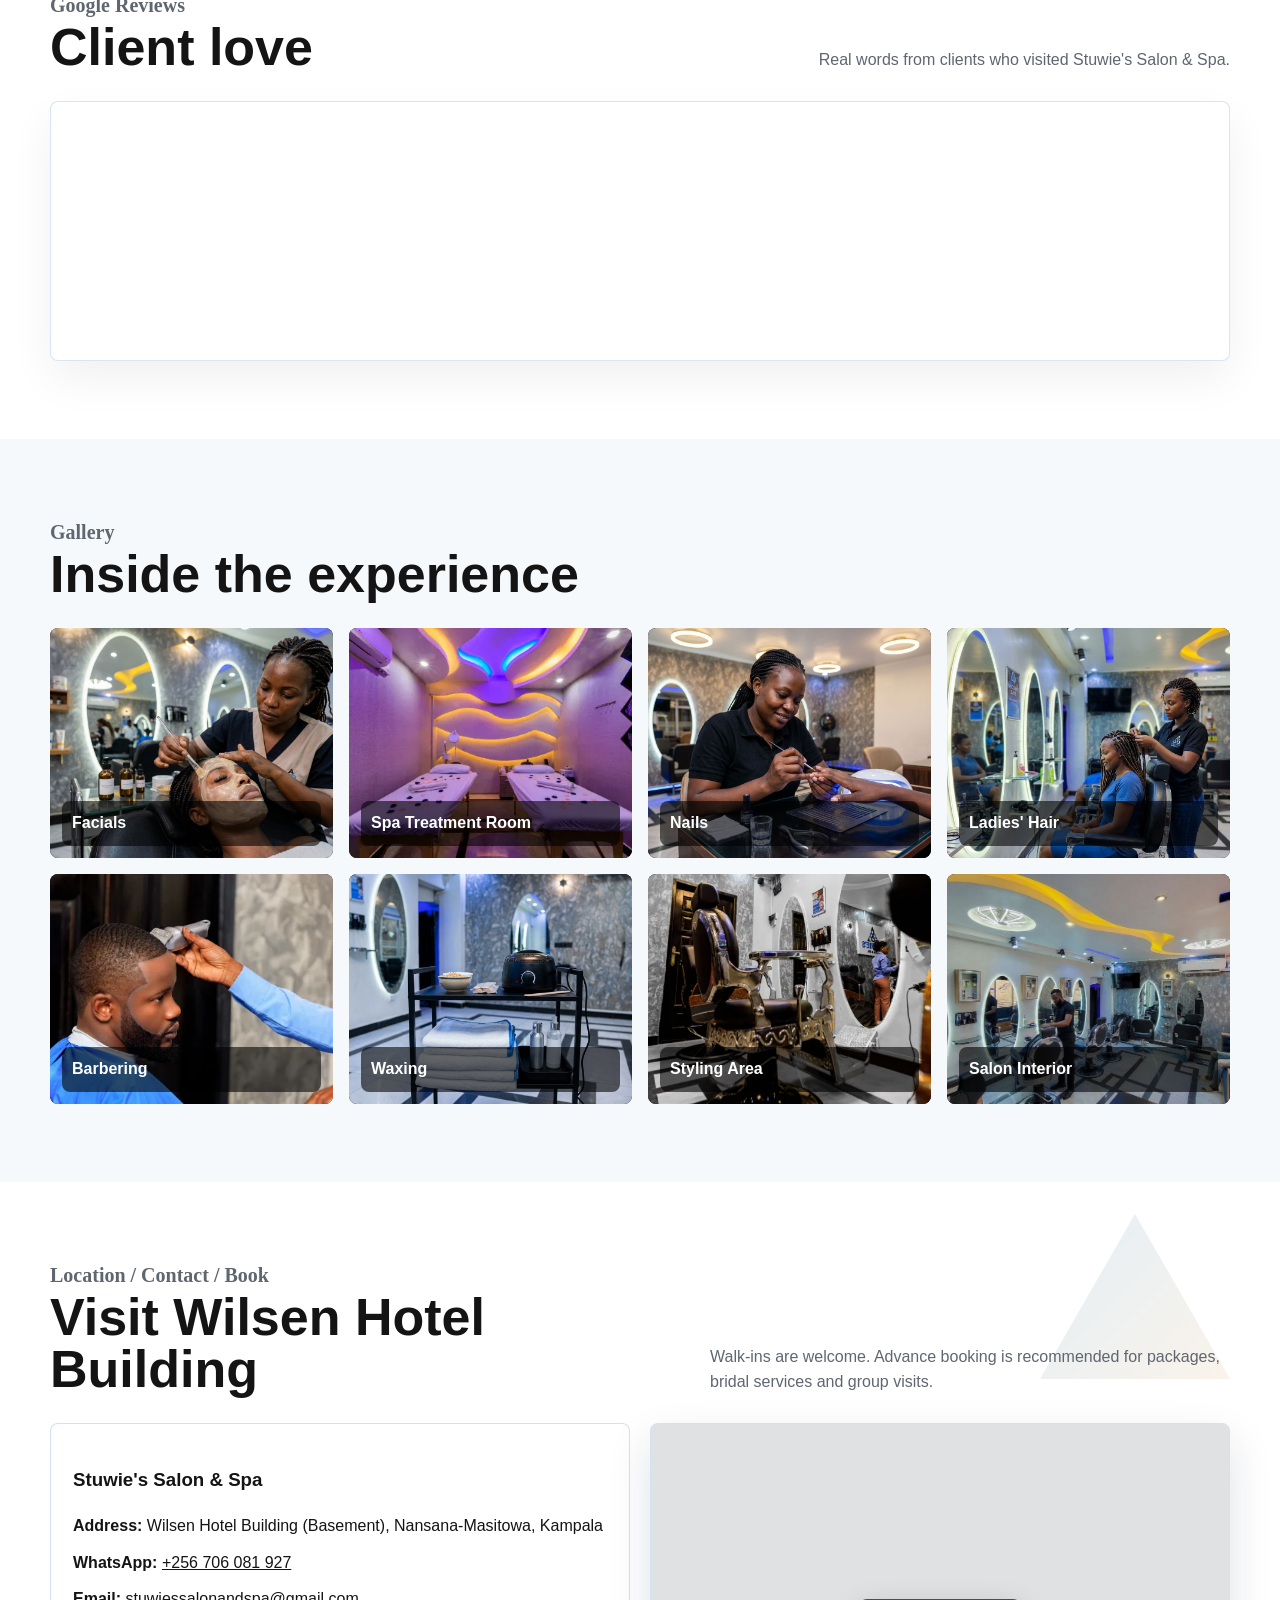
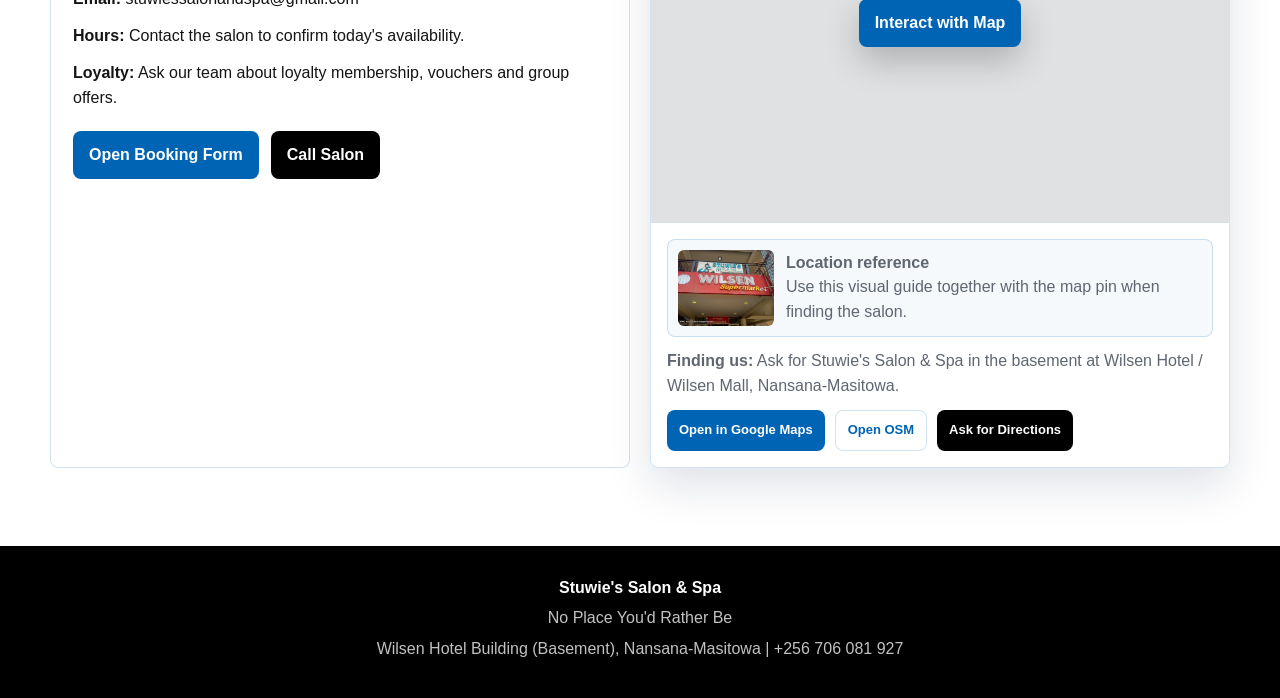
==== commit aff8dc4f: "new updates" ====
--- a/index.html
+++ b/index.html
@@ -533,19 +533,7 @@
     }
     .service-tab:hover { transform: translateY(-2px); }
     .service-tab.active { background: var(--black); color: white; border-color: var(--black); }
-    .service-panel { display: none; }
-    .service-panel.active { display: block; animation: fadeUp 0.35s ease both; }
-    .service-panel.all-visible {
-      display: contents;
-      animation: fadeUp 0.35s ease both;
-    }
     .service-grid { grid-template-columns: repeat(3, 1fr); }
-    .service-panels.all-mode {
-      display: grid;
-      grid-template-columns: repeat(3, minmax(0, 1fr));
-      gap: 16px;
-    }
-    .service-panels.all-mode .service-grid { display: contents; }
     .service-card img {
       height: 200px;
       width: 100%;
@@ -1701,7 +1689,6 @@
       .trust-grid { grid-template-columns: repeat(2, 1fr); }
       .service-tabs { grid-template-columns: repeat(2, minmax(0, 1fr)); }
       .service-grid, .gallery-grid { grid-template-columns: repeat(2, 1fr); }
-      .service-panels.all-mode { grid-template-columns: repeat(2, minmax(0, 1fr)); }
       .quick-book-grid, .product-grid, .offer-grid { grid-template-columns: repeat(2, 1fr); }
       #services .package-card.featured { grid-column: span 2; }
       #services .package-intro { align-items: flex-start; flex-direction: column; }
@@ -1735,7 +1722,6 @@
       .logo-panel { max-width: 170px; }
       .logo-panel img { height: 135px; }
       .trust-grid, .service-grid, .package-grid, .team-grid, .gallery-grid, .booking-form, .form-actions { grid-template-columns: 1fr; }
-      .service-panels.all-mode { grid-template-columns: 1fr; }
       #services .package-card.featured { grid-column: span 1; }
       #services .package-card img { height: 210px; }
       .quick-book-grid, .product-grid, .offer-grid { grid-template-columns: 1fr; }
@@ -1947,6 +1933,7 @@
   </style>
   <link rel="stylesheet" href="team.css">
   <link rel="stylesheet" href="salon-photography.css">
+  <link rel="stylesheet" href="service-navigation.css">
 </head>
 <body>
   <header class="site-header">
@@ -2039,48 +2026,53 @@
           <div><p class="eyebrow">Popular Services</p><h2>Care for every visit</h2></div>
           <p>A preview of common bookings. Open the full service menu for every category, package and price.</p>
         </div>
-        <div class="service-tabs" role="tablist">
-          <button class="service-tab active" data-panel="all" type="button">All</button>
-          <button class="service-tab" data-panel="face" type="button">Facials & Scrubs</button>
-          <button class="service-tab" data-panel="massage" type="button">Massage</button>
-          <button class="service-tab" data-panel="beauty" type="button">Waxing & Nails</button>
-          <button class="service-tab" data-panel="hair" type="button">Hair & Barbering</button>
-          <button class="service-tab" data-panel="packages" type="button">Packages</button>
-        </div>
-
-        <div class="service-panels all-mode" id="servicePanels">
-        <div class="service-panel all-visible" id="panel-face">
+        <nav class="service-tabs" aria-label="Service categories">
+          <button class="service-tab active" data-panel="all" type="button" aria-controls="servicePanels" aria-current="true">All</button>
+          <button class="service-tab" data-panel="face" type="button" aria-controls="panel-face">Facials &amp; Scrubs</button>
+          <button class="service-tab" data-panel="massage" type="button" aria-controls="panel-massage">Massage</button>
+          <button class="service-tab" data-panel="beauty" type="button" aria-controls="panel-beauty">Waxing &amp; Nails</button>
+          <button class="service-tab" data-panel="hair" type="button" aria-controls="panel-hair">Hair &amp; Barbering</button>
+          <button class="service-tab" data-panel="packages" type="button" aria-controls="panel-packages">Packages</button>
+        </nav>
+
+        <div class="service-panels" id="servicePanels">
+        <section class="service-panel service-category" id="panel-face" data-category="face" aria-labelledby="category-face">
+          <h2 class="service-category-heading" id="category-face">Facials &amp; Scrubs</h2>
           <div class="service-grid">
             <article class="service-card" id="home-facials"><img src="assets/images/Facials.jpg" alt="Facial treatment" /><div class="service-body"><h3>Facials</h3><ul class="price-list"><li>Express Facial <span>30 min</span><strong>40,000</strong><button class="item-add" type="button" data-name="Express Facial" data-category="Facials" data-duration="30 min" data-price="40,000">Add</button></li><li>Classic Deep Cleansing Facial <span>60 min</span><strong>65,000</strong><button class="item-add" type="button" data-name="Classic Deep Cleansing Facial" data-category="Facials" data-duration="60 min" data-price="65,000">Add</button></li><li>Hydrating Facial <span>60 min</span><strong>75,000</strong><button class="item-add" type="button" data-name="Hydrating Facial" data-category="Facials" data-duration="60 min" data-price="75,000">Add</button></li><li>Brightening / Glow Facial <span>60 min</span><strong>85,000</strong><button class="item-add" type="button" data-name="Brightening / Glow Facial" data-category="Facials" data-duration="60 min" data-price="85,000">Add</button></li><li>Acne Control Facial <span>75 min</span><strong>90,000</strong><button class="item-add" type="button" data-name="Acne Control Facial" data-category="Facials" data-duration="75 min" data-price="90,000">Add</button></li><li>Anti-Aging Facial <span>75-90 min</span><strong>110,000</strong><button class="item-add" type="button" data-name="Anti-Aging Facial" data-category="Facials" data-duration="75-90 min" data-price="110,000">Add</button></li><li>Vitamin C Facial <span>60 min</span><strong>90,000</strong><button class="item-add" type="button" data-name="Vitamin C Facial" data-category="Facials" data-duration="60 min" data-price="90,000">Add</button></li><li>Gold Facial (Luxury) <span>90 min</span><strong>120,000</strong><button class="item-add" type="button" data-name="Gold Facial (Luxury)" data-category="Facials" data-duration="90 min" data-price="120,000">Add</button></li><li>Men's Executive Facial <span>60 min</span><strong>70,000</strong><button class="item-add" type="button" data-name="Men's Executive Facial" data-category="Facials" data-duration="60 min" data-price="70,000">Add</button></li><li>Teen Facial <span>45 min</span><strong>55,000</strong><button class="item-add" type="button" data-name="Teen Facial" data-category="Facials" data-duration="45 min" data-price="55,000">Add</button></li></ul></div></article>
             <article class="service-card" id="home-body-scrubs"><img src="assets/images/BodyScrab.jpg" alt="Body scrub treatment" /><div class="service-body"><h3>Body Scrubs</h3><ul class="price-list subcategory-list"><li>Brown Sugar Scrub <span>45 min</span><strong>65,000</strong><button class="item-add" type="button" data-name="Brown Sugar Scrub" data-category="Body Scrubs" data-duration="45 min" data-price="65,000">Add</button></li><li>Coffee Body Scrub <span>60 min</span><strong>75,000</strong><button class="item-add" type="button" data-name="Coffee Body Scrub" data-category="Body Scrubs" data-duration="60 min" data-price="75,000">Add</button></li><li>Turmeric Glow Scrub <span>60 min</span><strong>80,000</strong><button class="item-add" type="button" data-name="Turmeric Glow Scrub" data-category="Body Scrubs" data-duration="60 min" data-price="80,000">Add</button></li><li>Charcoal Detox Scrub <span>60 min</span><strong>90,000</strong><button class="item-add" type="button" data-name="Charcoal Detox Scrub" data-category="Body Scrubs" data-duration="60 min" data-price="90,000">Add</button></li><li>Coconut & Vanilla Scrub <span>60 min</span><strong>95,000</strong><button class="item-add" type="button" data-name="Coconut &amp; Vanilla Scrub" data-category="Body Scrubs" data-duration="60 min" data-price="95,000">Add</button></li></ul><div class="subhead">Signature Combos</div><ul class="price-list subcategory-list"><li>Body Scrub + Swedish Massage <span>90 min</span><strong>130,000</strong><button class="item-add" type="button" data-name="Body Scrub + Swedish Massage" data-category="Body Scrubs" data-duration="90 min" data-price="130,000">Add</button></li><li>Body Scrub + Steam + Massage <span>120 min</span><strong>160,000</strong><button class="item-add" type="button" data-name="Body Scrub + Steam + Massage" data-category="Body Scrubs" data-duration="120 min" data-price="160,000">Add</button></li><li>Body Scrub + Facial <span>120 min</span><strong>150,000</strong><button class="item-add" type="button" data-name="Body Scrub + Facial" data-category="Body Scrubs" data-duration="120 min" data-price="150,000">Add</button></li><li>Body Scrub + Bikini Wax <span></span><strong>125,000</strong><button class="item-add" type="button" data-name="Body Scrub + Bikini Wax" data-category="Body Scrubs" data-duration="" data-price="125,000">Add</button></li><li>Couples Body Scrub <span>60 min each</span><strong>140,000</strong><button class="item-add" type="button" data-name="Couples Body Scrub" data-category="Body Scrubs" data-duration="60 min each" data-price="140,000">Add</button></li></ul></div></article>
           </div>
-        </div>
-        <div class="service-panel all-visible" id="panel-massage">
+        </section>
+        <section class="service-panel service-category" id="panel-massage" data-category="massage" aria-labelledby="category-massage">
+          <h2 class="service-category-heading" id="category-massage">Massage</h2>
           <div class="service-grid">
             <article class="service-card" id="home-massages"><img src="assets/images/Massages.jpg" alt="Massage therapy" /><div class="service-body"><h3>Massages</h3><ul class="price-list"><li>Swedish Massage <span>60 / 90 min</span><strong>70,000 / 100,000</strong><button class="item-add" type="button" data-name="Swedish Massage" data-category="Massages" data-duration="60 / 90 min" data-price="70,000 / 100,000">Add</button></li><li>Deep Tissue Massage <span>60 / 90 min</span><strong>80,000 / 110,000</strong><button class="item-add" type="button" data-name="Deep Tissue Massage" data-category="Massages" data-duration="60 / 90 min" data-price="80,000 / 110,000">Add</button></li><li>Aromatherapy Massage <span>60 / 90 min</span><strong>80,000 / 110,000</strong><button class="item-add" type="button" data-name="Aromatherapy Massage" data-category="Massages" data-duration="60 / 90 min" data-price="80,000 / 110,000">Add</button></li><li>Hot Stone Massage <span>75 min</span><strong>110,000</strong><button class="item-add" type="button" data-name="Hot Stone Massage" data-category="Massages" data-duration="75 min" data-price="110,000">Add</button></li><li>Back, Neck & Shoulder Massage <span>30 min</span><strong>45,000</strong><button class="item-add" type="button" data-name="Back, Neck &amp; Shoulder Massage" data-category="Massages" data-duration="30 min" data-price="45,000">Add</button></li><li>Foot Reflexology <span>45 min</span><strong>50,000</strong><button class="item-add" type="button" data-name="Foot Reflexology" data-category="Massages" data-duration="45 min" data-price="50,000">Add</button></li><li>Prenatal Massage <span>60 min</span><strong>80,000</strong><button class="item-add" type="button" data-name="Prenatal Massage" data-category="Massages" data-duration="60 min" data-price="80,000">Add</button></li></ul><div class="subhead">Massage Add-ons</div><ul class="price-list subcategory-list"><li>Hot Oil / Aromatherapy Oil / Cupping <span>Add-on</span><strong>20,000</strong><button class="item-add" type="button" data-name="Hot Oil / Aromatherapy Oil / Cupping" data-category="Massages" data-duration="Add-on" data-price="20,000">Add</button></li></ul></div></article>
           </div>
-        </div>
-        <div class="service-panel all-visible" id="panel-beauty">
+        </section>
+        <section class="service-panel service-category" id="panel-beauty" data-category="beauty" aria-labelledby="category-beauty">
+          <h2 class="service-category-heading" id="category-beauty">Waxing &amp; Nails</h2>
           <div class="service-grid">
             <article class="service-card" id="home-waxing"><img src="assets/images/waxing.jpg" alt="Waxing service" /><div class="service-body"><h3>Waxing</h3><ul class="price-list"><li>Eyebrows <span></span><strong>15,000</strong><button class="item-add" type="button" data-name="Eyebrows" data-category="Waxing" data-duration="" data-price="15,000">Add</button></li><li>Upper Lip <span></span><strong>10,000</strong><button class="item-add" type="button" data-name="Upper Lip" data-category="Waxing" data-duration="" data-price="10,000">Add</button></li><li>Chin <span></span><strong>10,000</strong><button class="item-add" type="button" data-name="Chin" data-category="Waxing" data-duration="" data-price="10,000">Add</button></li><li>Underarms <span></span><strong>15,000</strong><button class="item-add" type="button" data-name="Underarms" data-category="Waxing" data-duration="" data-price="15,000">Add</button></li><li>Half Arms <span></span><strong>25,000</strong><button class="item-add" type="button" data-name="Half Arms" data-category="Waxing" data-duration="" data-price="25,000">Add</button></li><li>Full Arms <span></span><strong>35,000</strong><button class="item-add" type="button" data-name="Full Arms" data-category="Waxing" data-duration="" data-price="35,000">Add</button></li><li>Bikini Line <span></span><strong>25,000</strong><button class="item-add" type="button" data-name="Bikini Line" data-category="Waxing" data-duration="" data-price="25,000">Add</button></li><li>Brazilian <span></span><strong>50,000</strong><button class="item-add" type="button" data-name="Brazilian" data-category="Waxing" data-duration="" data-price="50,000">Add</button></li><li>Hollywood <span></span><strong>60,000</strong><button class="item-add" type="button" data-name="Hollywood" data-category="Waxing" data-duration="" data-price="60,000">Add</button></li><li>Half Legs <span></span><strong>40,000</strong><button class="item-add" type="button" data-name="Half Legs" data-category="Waxing" data-duration="" data-price="40,000">Add</button></li><li>Full Legs <span></span><strong>60,000</strong><button class="item-add" type="button" data-name="Full Legs" data-category="Waxing" data-duration="" data-price="60,000">Add</button></li><li>Back <span></span><strong>40,000</strong><button class="item-add" type="button" data-name="Back" data-category="Waxing" data-duration="" data-price="40,000">Add</button></li><li>Chest <span></span><strong>40,000</strong><button class="item-add" type="button" data-name="Chest" data-category="Waxing" data-duration="" data-price="40,000">Add</button></li></ul></div></article>
             <article class="service-card" id="home-manicure-pedicure"><img src="assets/images/Manicure & Pedicure.jpg" alt="Manicure and pedicure" /><div class="service-body"><h3>Manicure & Pedicure</h3><ul class="price-list subcategory-list"><li>Manicure <span></span><strong>30,000</strong><button class="item-add" type="button" data-name="Manicure" data-category="Manicure &amp; Pedicure" data-duration="" data-price="30,000">Add</button></li><li>Pedicure <span></span><strong>40,000</strong><button class="item-add" type="button" data-name="Pedicure" data-category="Manicure &amp; Pedicure" data-duration="" data-price="40,000">Add</button></li><li>Deluxe Manicure (paraffin wax) <span></span><strong>45,000</strong><button class="item-add" type="button" data-name="Deluxe Manicure (paraffin wax)" data-category="Manicure &amp; Pedicure" data-duration="" data-price="45,000">Add</button></li><li>Deluxe Pedicure (scrub + paraffin wax) <span></span><strong>60,000</strong><button class="item-add" type="button" data-name="Deluxe Pedicure (scrub + paraffin wax)" data-category="Manicure &amp; Pedicure" data-duration="" data-price="60,000">Add</button></li></ul><div class="subhead">Nail Enhancements</div><ul class="price-list subcategory-list"><li>Gel Polish (Hands) <span></span><strong>40,000</strong><button class="item-add" type="button" data-name="Gel Polish (Hands)" data-category="Manicure &amp; Pedicure" data-duration="" data-price="40,000">Add</button></li><li>Gel Polish (Feet) <span></span><strong>50,000</strong><button class="item-add" type="button" data-name="Gel Polish (Feet)" data-category="Manicure &amp; Pedicure" data-duration="" data-price="50,000">Add</button></li><li>Nail Extensions (Acrylic) <span></span><strong>From 70,000</strong><button class="item-add" type="button" data-name="Nail Extensions (Acrylic)" data-category="Manicure &amp; Pedicure" data-duration="" data-price="From 70,000">Add</button></li><li>Nail Art (Per Nail) <span></span><strong>2,000+</strong><button class="item-add" type="button" data-name="Nail Art (Per Nail)" data-category="Manicure &amp; Pedicure" data-duration="" data-price="2,000+">Add</button></li></ul></div></article>
           </div>
-        </div>
-        <div class="service-panel all-visible" id="panel-hair">
+        </section>
+        <section class="service-panel service-category" id="panel-hair" data-category="hair" aria-labelledby="category-hair">
+          <h2 class="service-category-heading" id="category-hair">Hair &amp; Barbering</h2>
           <div class="service-grid">
             <article class="service-card" id="home-ladies-hair"><img src="assets/images/Hair Services (Ladies).jpg" alt="Ladies hair service" /><div class="service-body"><h3>Hair Services (Ladies)</h3><ul class="price-list"><li>Wash & Blow Dry <span></span><strong>25,000</strong><button class="item-add" type="button" data-name="Wash &amp; Blow Dry" data-category="Hair Services (Ladies)" data-duration="" data-price="25,000">Add</button></li><li>Wash, Blow Dry & Style <span></span><strong>35,000</strong><button class="item-add" type="button" data-name="Wash, Blow Dry &amp; Style" data-category="Hair Services (Ladies)" data-duration="" data-price="35,000">Add</button></li><li>Braids (Short) <span></span><strong>From 30,000</strong><button class="item-add" type="button" data-name="Braids (Short)" data-category="Hair Services (Ladies)" data-duration="" data-price="From 30,000">Add</button></li><li>Braids (Medium) <span></span><strong>From 50,000</strong><button class="item-add" type="button" data-name="Braids (Medium)" data-category="Hair Services (Ladies)" data-duration="" data-price="From 50,000">Add</button></li><li>Braids (Long) <span></span><strong>From 70,000</strong><button class="item-add" type="button" data-name="Braids (Long)" data-category="Hair Services (Ladies)" data-duration="" data-price="From 70,000">Add</button></li><li>Weave On (Short) <span></span><strong>From 60,000</strong><button class="item-add" type="button" data-name="Weave On (Short)" data-category="Hair Services (Ladies)" data-duration="" data-price="From 60,000">Add</button></li><li>Weave On (Long) <span></span><strong>From 100,000</strong><button class="item-add" type="button" data-name="Weave On (Long)" data-category="Hair Services (Ladies)" data-duration="" data-price="From 100,000">Add</button></li><li>Treatment / Deep Conditioning <span></span><strong>25,000</strong><button class="item-add" type="button" data-name="Treatment / Deep Conditioning" data-category="Hair Services (Ladies)" data-duration="" data-price="25,000">Add</button></li><li>Hair Colour <span></span><strong>From 60,000</strong><button class="item-add" type="button" data-name="Hair Colour" data-category="Hair Services (Ladies)" data-duration="" data-price="From 60,000">Add</button></li><li>Hair Relaxing <span></span><strong>From 60,000</strong><button class="item-add" type="button" data-name="Hair Relaxing" data-category="Hair Services (Ladies)" data-duration="" data-price="From 60,000">Add</button></li><li>Dreadlocks / Faux Locs <span></span><strong>From 80,000</strong><button class="item-add" type="button" data-name="Dreadlocks / Faux Locs" data-category="Hair Services (Ladies)" data-duration="" data-price="From 80,000">Add</button></li><li>Hair Cut & Style <span></span><strong>25,000</strong><button class="item-add" type="button" data-name="Hair Cut &amp; Style" data-category="Hair Services (Ladies)" data-duration="" data-price="25,000">Add</button></li></ul></div></article>
             <article class="service-card" id="home-barbering"><img src="assets/images/stuwies-barbering-service.jpg" srcset="assets/images/responsive/stuwies-barbering-service-480.webp 480w, assets/images/responsive/stuwies-barbering-service-960.webp 960w" sizes="(max-width: 700px) 100vw, 50vw" width="4480" height="6720" alt="Barbering service at Stuwie's Salon" class="real-barbering" loading="lazy" decoding="async" /><div class="service-body"><h3>Barbering Services (Gents)</h3><ul class="price-list"><li>Hair Cut <span></span><strong>10,000</strong><button class="item-add" type="button" data-name="Hair Cut" data-category="Barbering Services (Gents)" data-duration="" data-price="10,000">Add</button></li><li>Skin Fade <span></span><strong>15,000</strong><button class="item-add" type="button" data-name="Skin Fade" data-category="Barbering Services (Gents)" data-duration="" data-price="15,000">Add</button></li><li>Shave <span></span><strong>10,000</strong><button class="item-add" type="button" data-name="Shave" data-category="Barbering Services (Gents)" data-duration="" data-price="10,000">Add</button></li><li>Beard Trim <span></span><strong>10,000</strong><button class="item-add" type="button" data-name="Beard Trim" data-category="Barbering Services (Gents)" data-duration="" data-price="10,000">Add</button></li><li>Beard Shaping <span></span><strong>15,000</strong><button class="item-add" type="button" data-name="Beard Shaping" data-category="Barbering Services (Gents)" data-duration="" data-price="15,000">Add</button></li><li>Hot Towel Shave <span></span><strong>20,000</strong><button class="item-add" type="button" data-name="Hot Towel Shave" data-category="Barbering Services (Gents)" data-duration="" data-price="20,000">Add</button></li><li>Hair Cut + Shave + Beard Trim <span></span><strong>25,000</strong><button class="item-add" type="button" data-name="Hair Cut + Shave + Beard Trim" data-category="Barbering Services (Gents)" data-duration="" data-price="25,000">Add</button></li><li>Kids Hair Cut (Under 12) <span></span><strong>8,000</strong><button class="item-add" type="button" data-name="Kids Hair Cut (Under 12)" data-category="Barbering Services (Gents)" data-duration="" data-price="8,000">Add</button></li></ul></div></article>
           </div>
-        </div>
-        <div class="service-panel all-visible" id="panel-packages">
+        </section>
+        <section class="service-panel service-category" id="panel-packages" data-category="packages" aria-labelledby="category-packages">
+          <h2 class="service-category-heading" id="category-packages">Packages</h2>
           <div class="service-grid">
             <div class="package-intro" id="home-spa-packages"><div><p class="eyebrow" style="color:var(--warm);margin-bottom:6px;">Spa Packages</p><h3>Feel Good. Look Great. Be Your Best.</h3><p>High-value Stuwie's experiences combine treatments into relaxed, occasion-ready bookings for individuals, couples, brides and groups.</p></div><button class="btn btn-light open-booking" type="button" data-service="Spa Packages">Plan My Package</button></div>
             <article class="package-card featured"><span class="badge">Most Popular</span><img src="assets/images/royal-glow-package.jpg" alt="Royal glow experience" loading="lazy" decoding="async" /><div class="package-body"><p class="subhead">Stuwie's Signature Packages</p><h3>Royal Glow Experience</h3><div class="package-meta">Scrub + Massage + Facial | 2.5 hrs</div><ul class="price-list"><li>Body scrub, relaxing massage and facial glow care <strong>180,000</strong></li></ul><div class="package-price">UGX 180,000</div><button class="btn btn-primary open-booking" type="button" data-service="Royal Glow Experience">Book This Package</button></div></article>
             <article class="package-card"><img src="assets/images/queens-indulgence-package.jpg" alt="Queen's indulgence" loading="lazy" decoding="async" /><div class="package-body"><p class="subhead">Stuwie's Signature Packages</p><h3>Queen's Indulgence</h3><div class="package-meta">Scrub + Steam + Massage + Facial | 3 hrs</div><ul class="price-list"><li>Full glow ritual with steam and facial finish <strong>220,000</strong></li></ul><div class="package-price">UGX 220,000</div><button class="btn btn-primary open-booking" type="button" data-service="Queen's Indulgence">Book This Package</button></div></article>
             <article class="package-card"><img src="assets/images/ultimate-relaxation-package.jpg" alt="Ultimate relaxation" loading="lazy" decoding="async" /><div class="package-body"><p class="subhead">Stuwie's Signature Packages</p><h3>Ultimate Relaxation</h3><div class="package-meta">Massage + Facial + Pedicure | 2.5 hrs</div><ul class="price-list"><li>Body relief, skin refresh and polished feet <strong>170,000</strong></li></ul><div class="package-price">UGX 170,000</div><button class="btn btn-primary open-booking" type="button" data-service="Ultimate Relaxation">Book This Package</button></div></article>
           </div>
-          <div class="section-actions reveal"><a class="btn btn-primary" href="services.html#services">View All Services</a></div>
-        </div>
+          <div class="section-actions reveal"><a class="btn btn-primary" href="services.html#service-menu">View All Services</a></div>
+        </section>
         </div>
         <div class="booking-cart" id="bookingCart" aria-live="polite" style="display: none">
           <div>
@@ -2219,7 +2211,7 @@
       <a class="btn btn-dark fab-icon-btn fab-action" href="tel:+256706081927" aria-label="Call Stuwie's"><span class="fab-label">Call</span><svg viewBox="0 0 24 24" aria-hidden="true"><path d="M22 16.9v3a2 2 0 0 1-2.2 2A19.8 19.8 0 0 1 3.1 5.2 2 2 0 0 1 5.1 3h3a2 2 0 0 1 2 1.7l.5 2.8a2 2 0 0 1-.6 1.8l-1.3 1.3a16 16 0 0 0 4.7 4.7l1.3-1.3a2 2 0 0 1 1.8-.6l2.8.5a2 2 0 0 1 1.7 2Z"></path></svg></a>
       <a class="btn btn-light fab-icon-btn fab-action" href="https://www.google.com/maps/search/?api=1&query=Wilsen%20Hotel%20Nansana%20Masitowa%20Wilsen%20Mall" target="_blank" rel="noreferrer" aria-label="Get directions"><span class="fab-label">Directions</span><svg viewBox="0 0 24 24" aria-hidden="true"><path d="M12 22s7-5.3 7-12a7 7 0 0 0-14 0c0 6.7 7 12 7 12Z"></path><circle cx="12" cy="10" r="2.5"></circle></svg></a>
     </div>
-    <button class="btn btn-primary fab-toggle" id="fabToggle" type="button" aria-expanded="false" aria-label="Open quick actions"><svg viewBox="0 0 24 24" aria-hidden="true"><path d="M12 5v14"></path><path d="M5 12h14"></path></svg></button>
+    <button class="btn btn-primary fab-toggle" id="fabToggle" type="button" aria-expanded="false" aria-label="Open quick actions"><svg viewBox="0 0 24 24" aria-hidden="true"><path d="M21 11.5a8.4 8.4 0 0 1-.9 3.8 8.5 8.5 0 0 1-7.6 4.7 8.4 8.4 0 0 1-3.8-.9L3 21l1.9-5.7a8.4 8.4 0 0 1-.9-3.8 8.5 8.5 0 0 1 4.7-7.6 8.4 8.4 0 0 1 3.8-.9h.5a8.5 8.5 0 0 1 8 8z"></path><path d="M8 10h8M8 14h5"></path></svg></button>
   </div>
 
   <div class="offer-pop" id="offerPop" role="status" aria-live="polite">
@@ -2950,6 +2942,7 @@
       });
     }
     document.addEventListener("click", (event) => {
+      if (event.target.closest?.(".service-tabs")) return;
       const directButton = event.target.closest?.("#services .item-add:not(:disabled)");
       const button = directButton || Array.from(document.querySelectorAll("#services .item-add:not(:disabled)")).find((candidate) => {
         const rect = candidate.getBoundingClientRect();
@@ -3038,25 +3031,6 @@
       renderSubcategoryOptions(event.target.value);
     });
 
-    function activateServicePanel(panel) {
-      const panels = document.getElementById("servicePanels");
-      document.querySelectorAll(".service-panel").forEach((item) => item.classList.remove("active", "all-visible"));
-      if (panel === "all") {
-        panels.classList.add("all-mode");
-        document.querySelectorAll(".service-panel").forEach((item) => item.classList.add("all-visible"));
-        return;
-      }
-      panels.classList.remove("all-mode");
-      document.getElementById(`panel-${panel}`).classList.add("active");
-    }
-    document.querySelectorAll(".service-tab").forEach((tab) => {
-      tab.addEventListener("click", () => {
-        document.querySelectorAll(".service-tab").forEach((item) => item.classList.remove("active"));
-        tab.classList.add("active");
-        activateServicePanel(tab.dataset.panel);
-      });
-    });
-
     document.getElementById("fabToggle").addEventListener("click", () => {
       const fab = document.getElementById("fab");
       const isOpen = fab.classList.toggle("open");
@@ -3282,5 +3256,6 @@
 
   </script>
   <script src="team.js"></script>
+  <script src="service-navigation.js"></script>
 </body>
 </html>
--- a/service-navigation.css
+++ b/service-navigation.css
@@ -0,0 +1,46 @@
+/* Category navigation only; the existing service cards retain their styles. */
+html, body { overflow-x: clip; }
+:root { --service-header-height: 0px; --service-tabs-height: 64px; }
+#service-menu, #services { scroll-margin-top: calc(var(--service-header-height) + 16px); }
+.service-tabs {
+  position: sticky;
+  top: var(--service-header-height);
+  z-index: 19;
+  padding: 10px 0;
+  margin-bottom: 18px;
+  background: var(--wash);
+  border-bottom: 1px solid var(--line);
+  box-shadow: 0 4px 8px -7px rgba(0, 34, 67, .35);
+}
+.service-tab:focus-visible { outline: 3px solid var(--blue-bright); outline-offset: 2px; }
+.service-panels { display: block; }
+.service-category {
+  display: block;
+  padding: 0;
+  margin: 0 0 40px;
+  scroll-margin-top: calc(var(--service-header-height) + var(--service-tabs-height) + 16px);
+}
+.service-category:last-child { margin-bottom: 0; }
+.service-category-heading { margin: 0 0 18px; font-size: clamp(24px, 3vw, 32px); line-height: 1.2; color: var(--ink); }
+@media (max-width: 900px) {
+  .service-tabs {
+    display: flex;
+    flex-wrap: nowrap;
+    gap: 8px;
+    max-width: 100%;
+    overflow-x: auto;
+    overscroll-behavior-x: contain;
+    scrollbar-width: none;
+    -ms-overflow-style: none;
+  }
+  .service-tabs::-webkit-scrollbar { display: none; }
+  .service-tabs .service-tab { flex: 0 0 auto; white-space: nowrap; min-height: 44px; }
+}
+@media (prefers-reduced-motion: reduce) {
+  html { scroll-behavior: auto; }
+  .service-tab { transition: none; }
+}
+
+/* The homepage clips decorative sections; clip without creating a sticky scroll container. */
+#services { overflow: clip; }
+.service-category [id] { scroll-margin-top: calc(var(--service-header-height) + var(--service-tabs-height) + 16px); }
